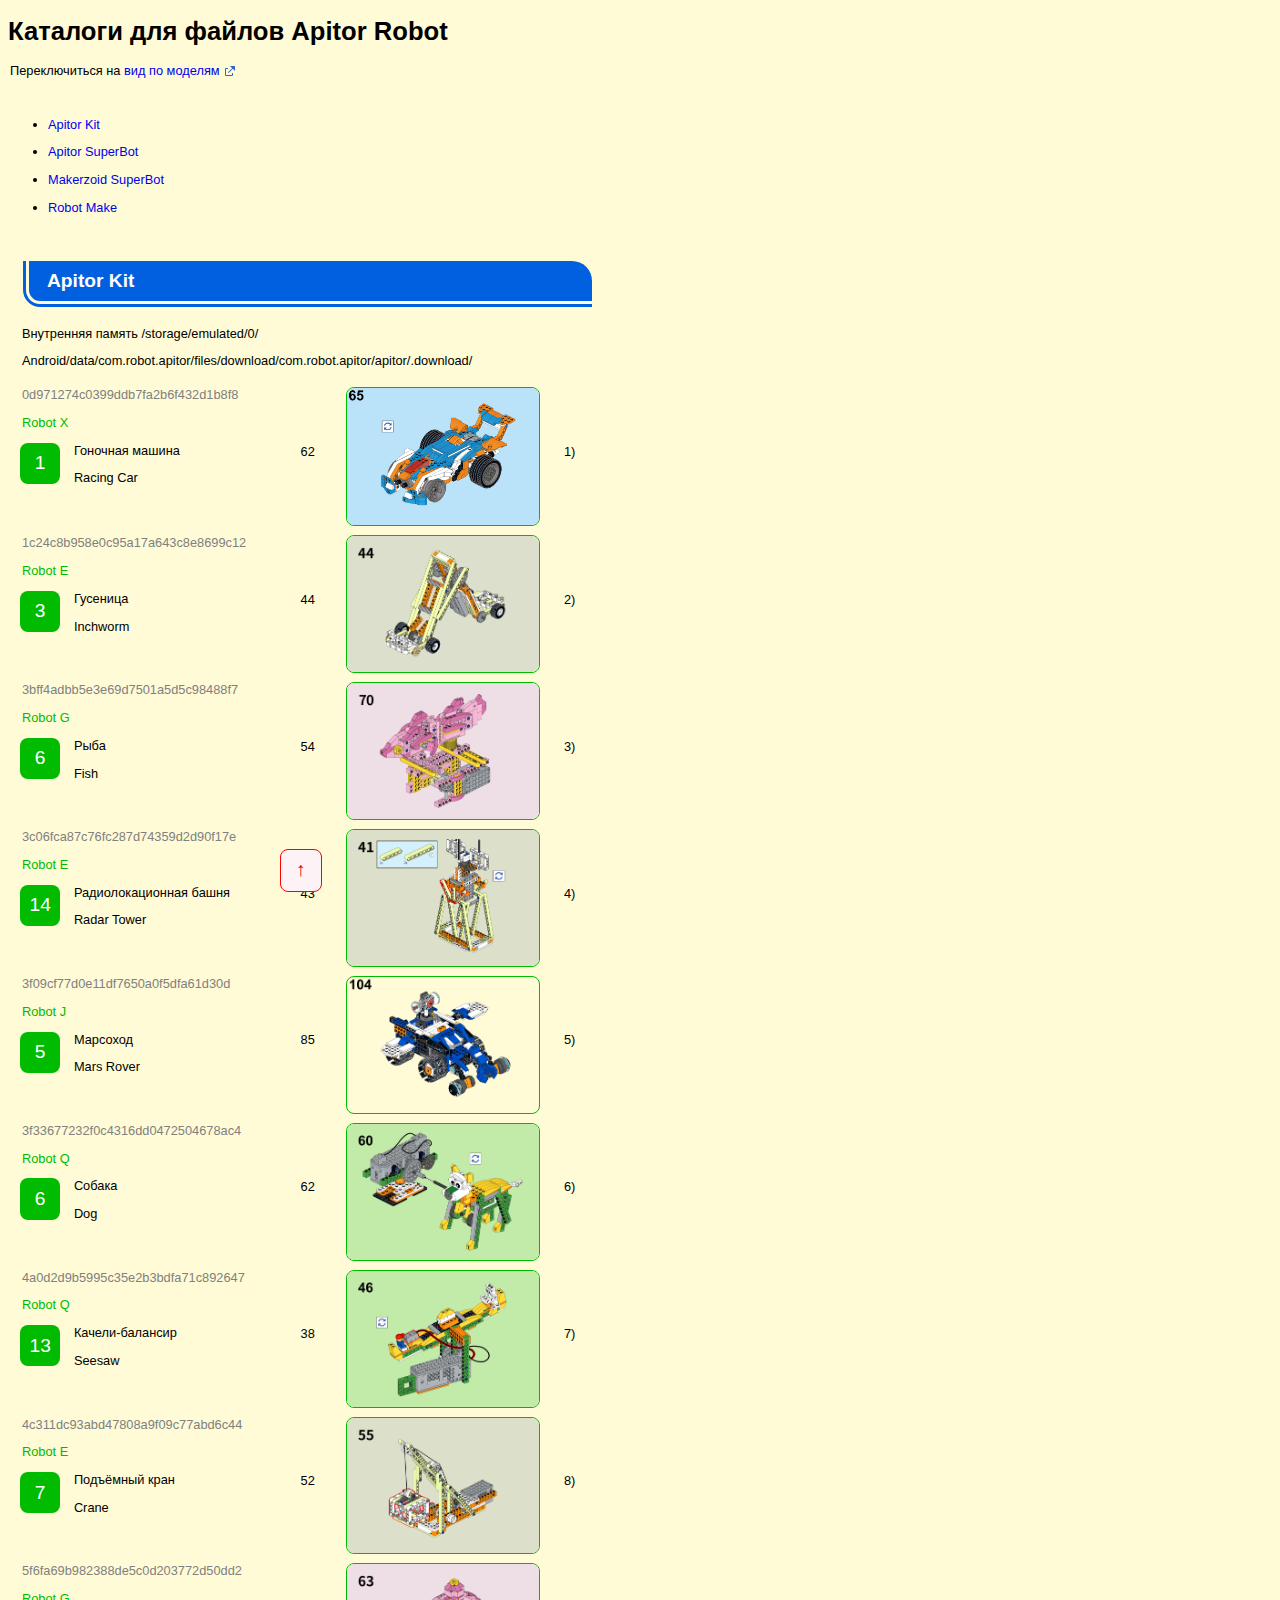
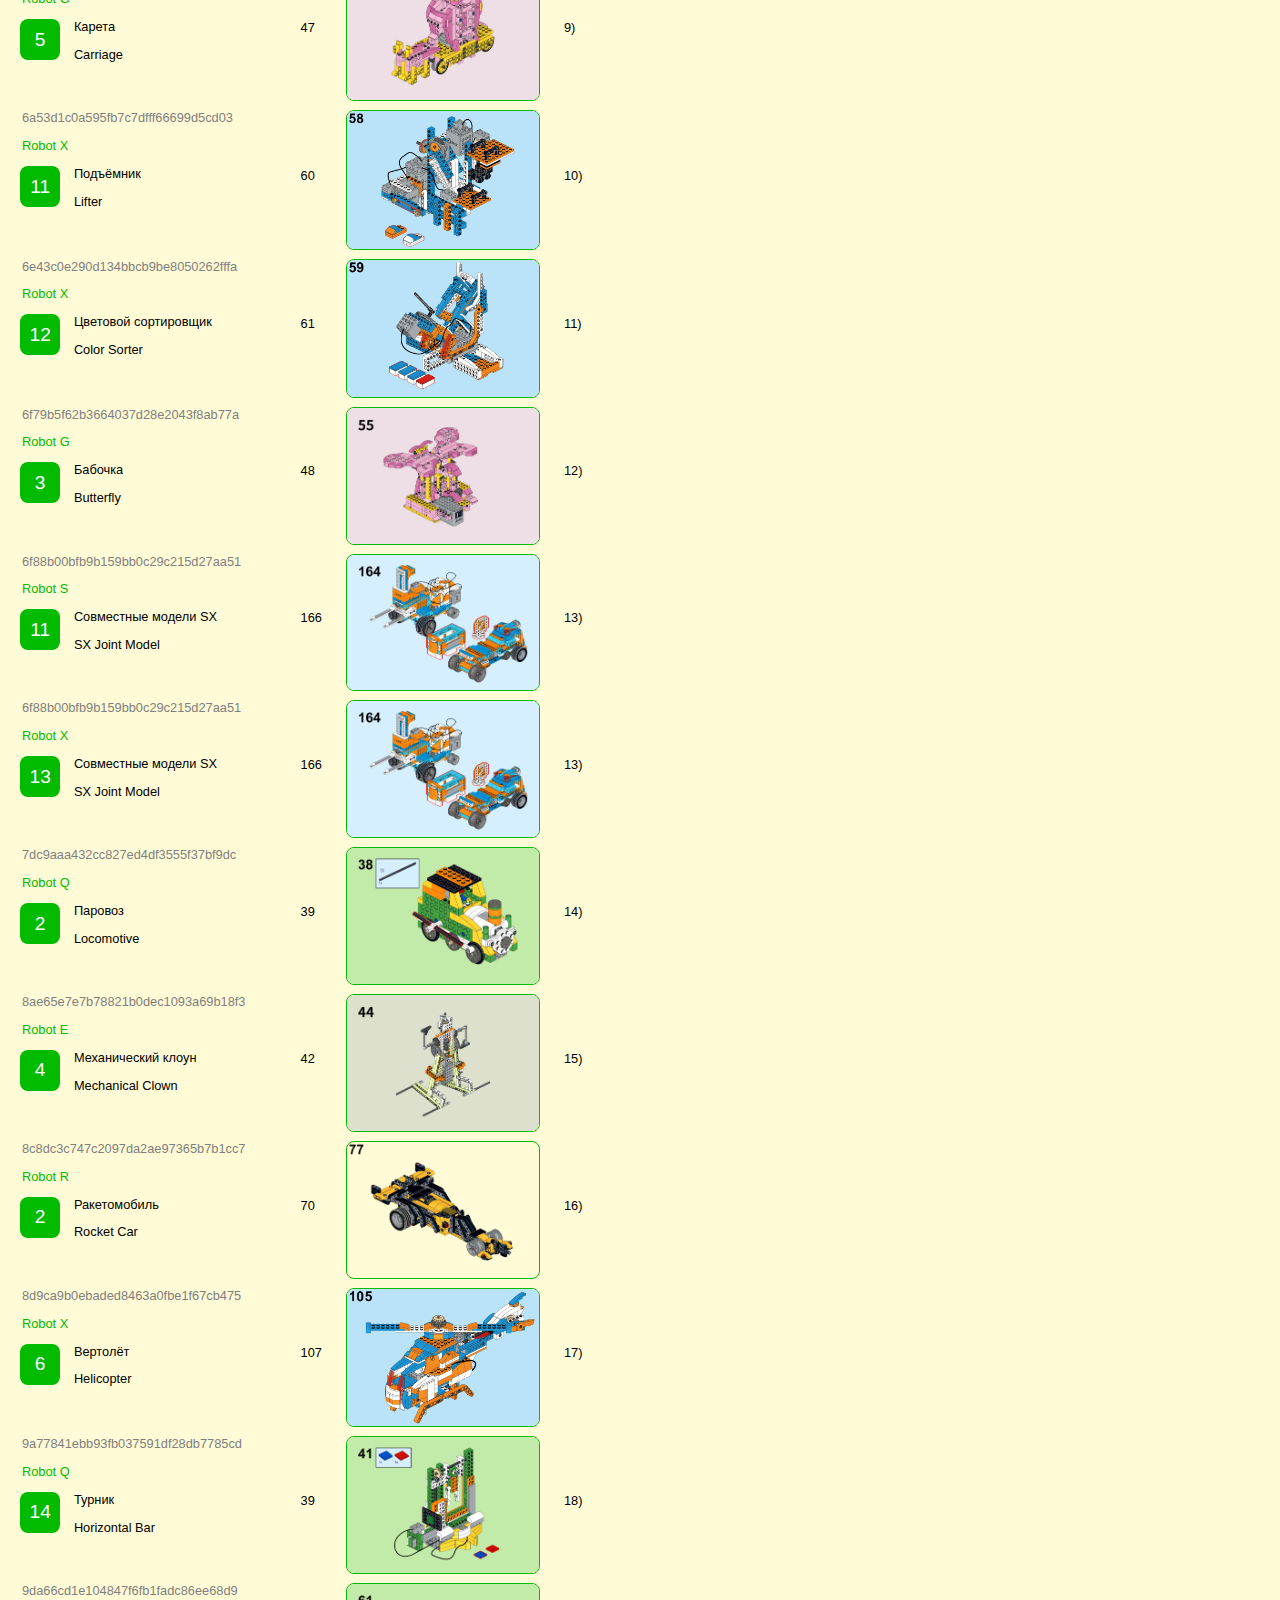
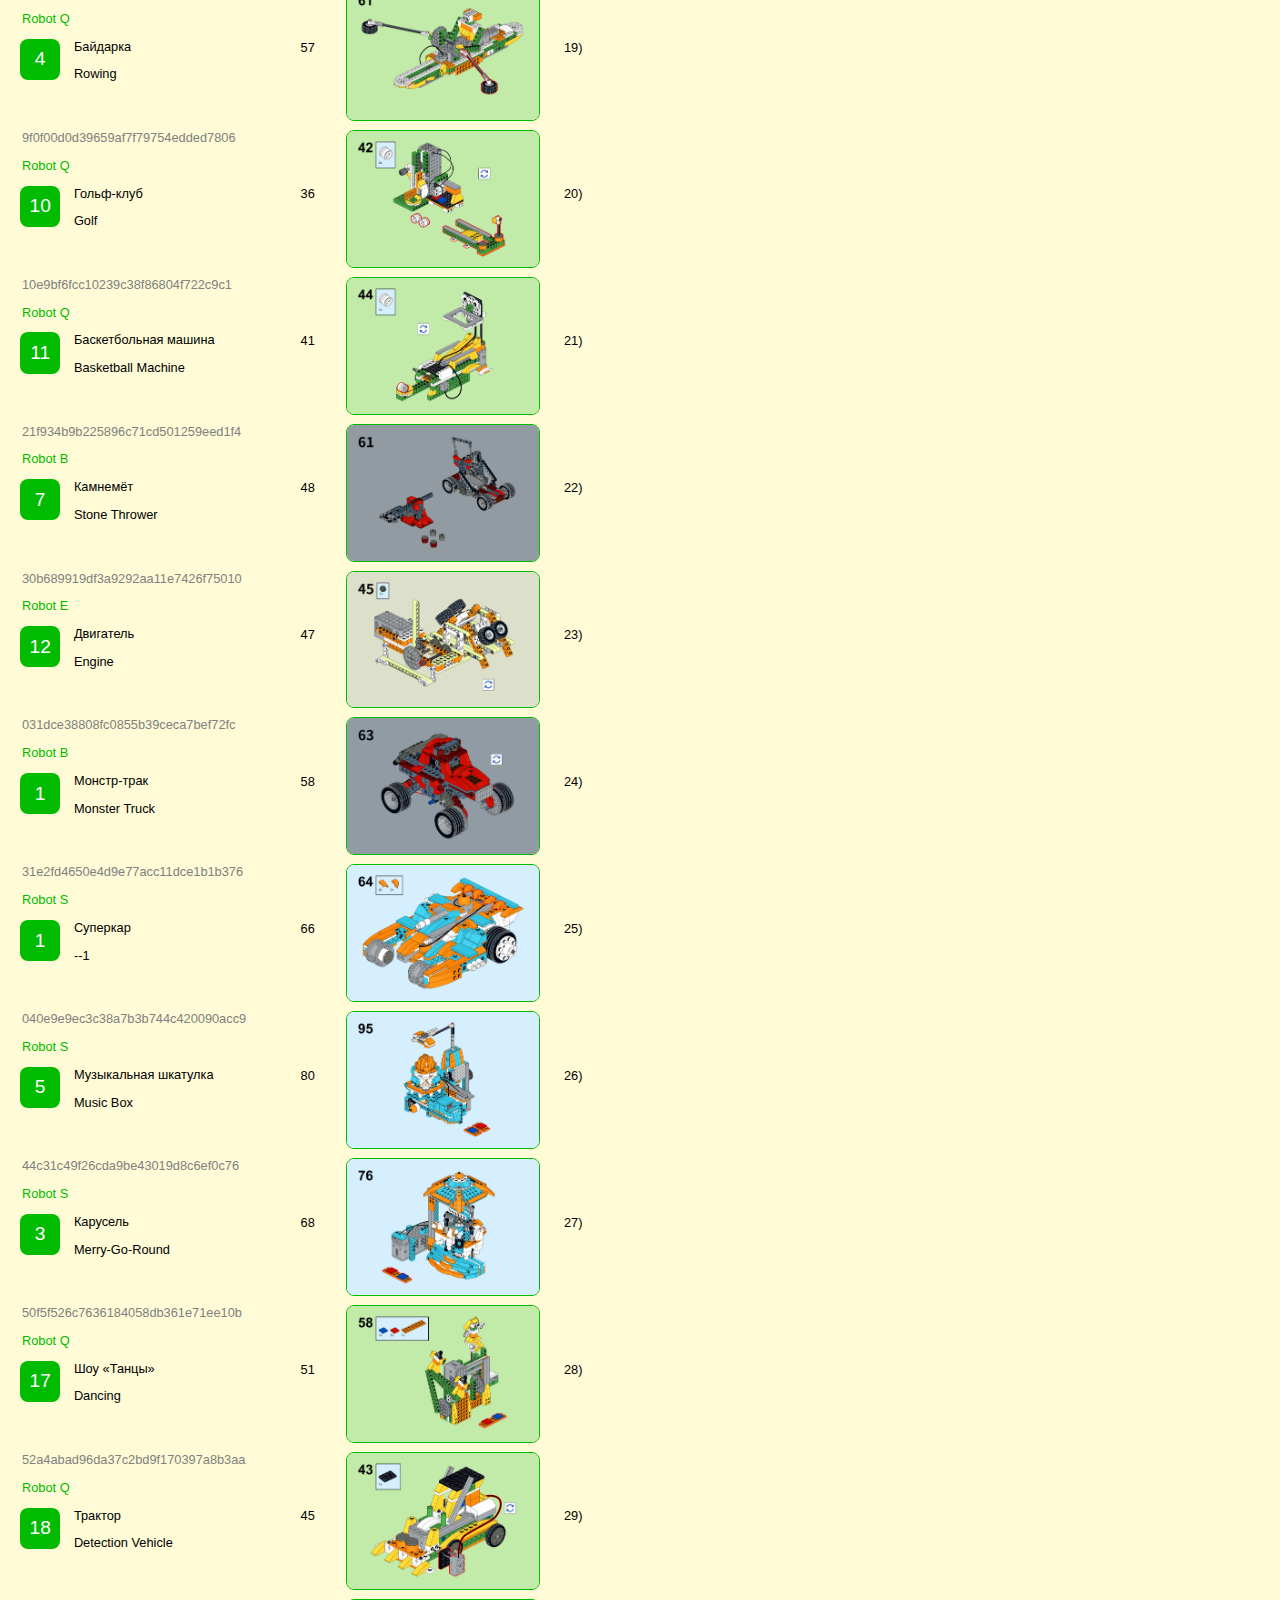
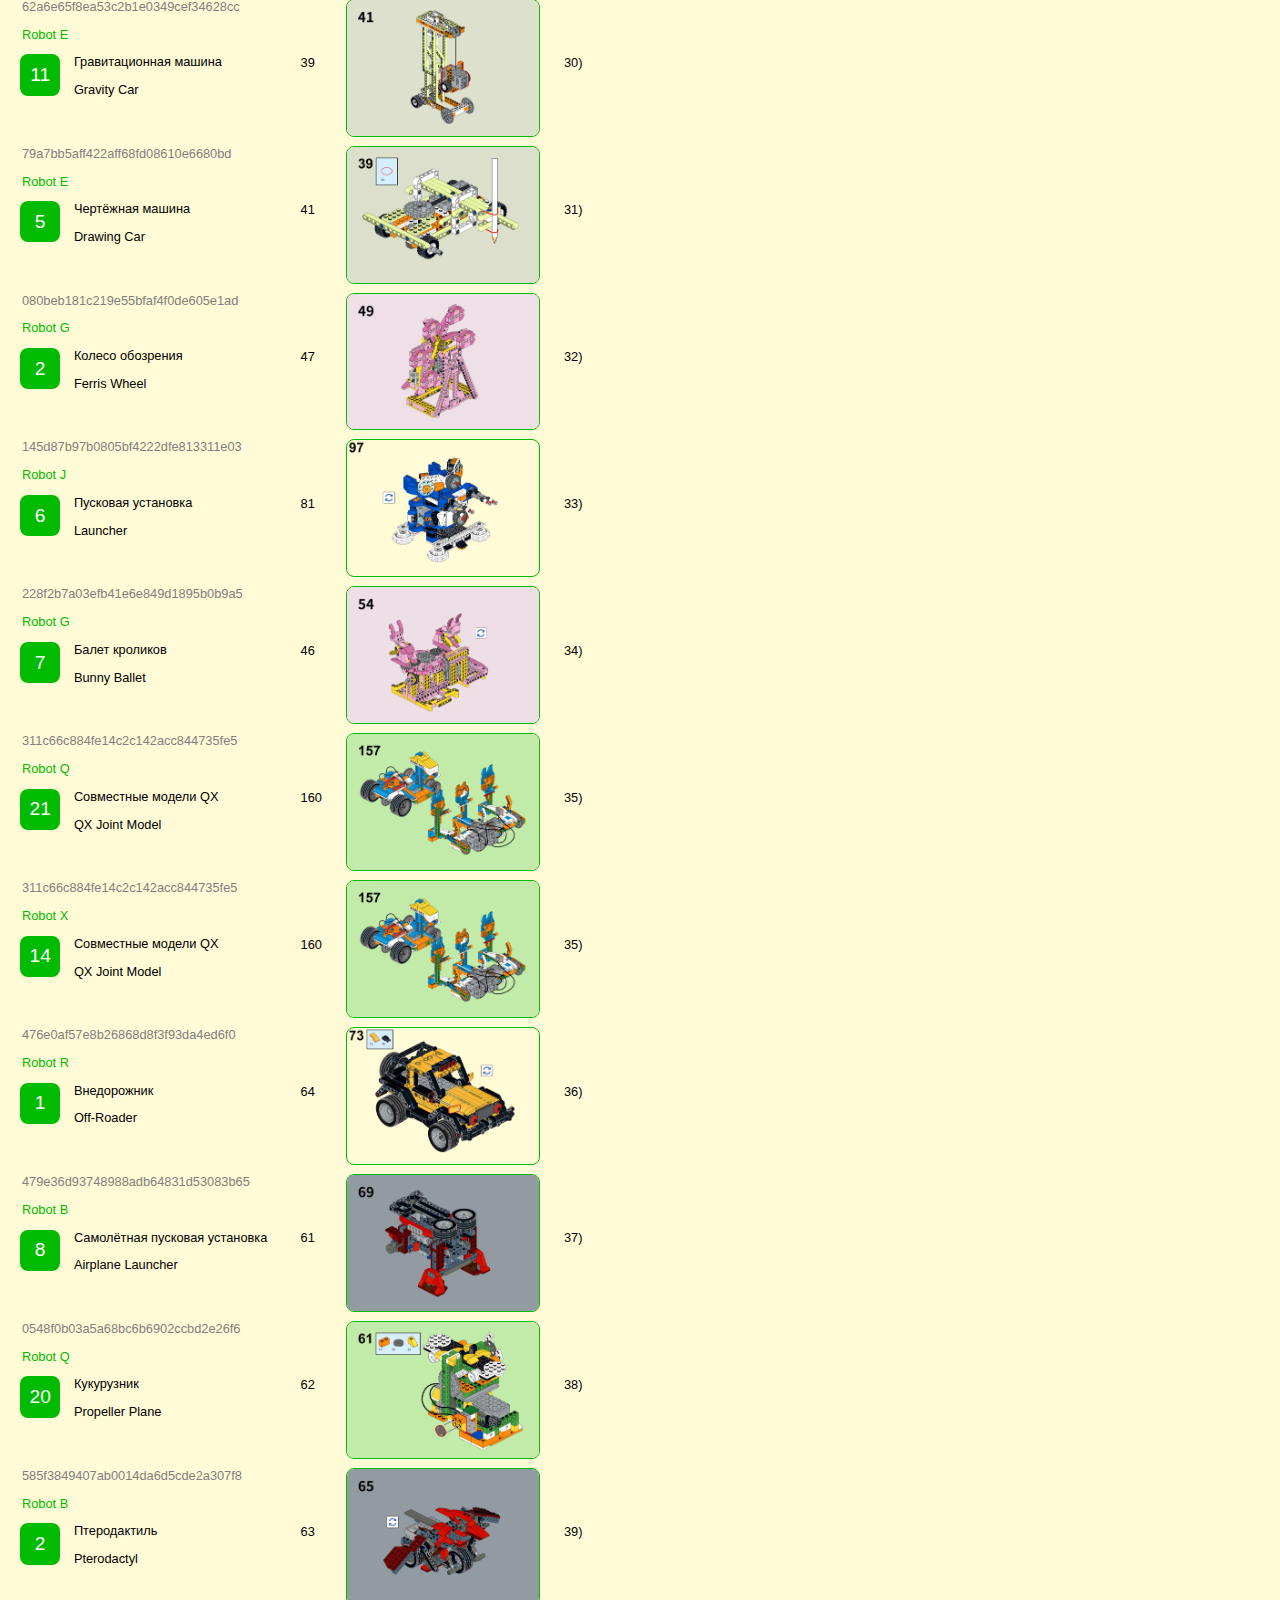
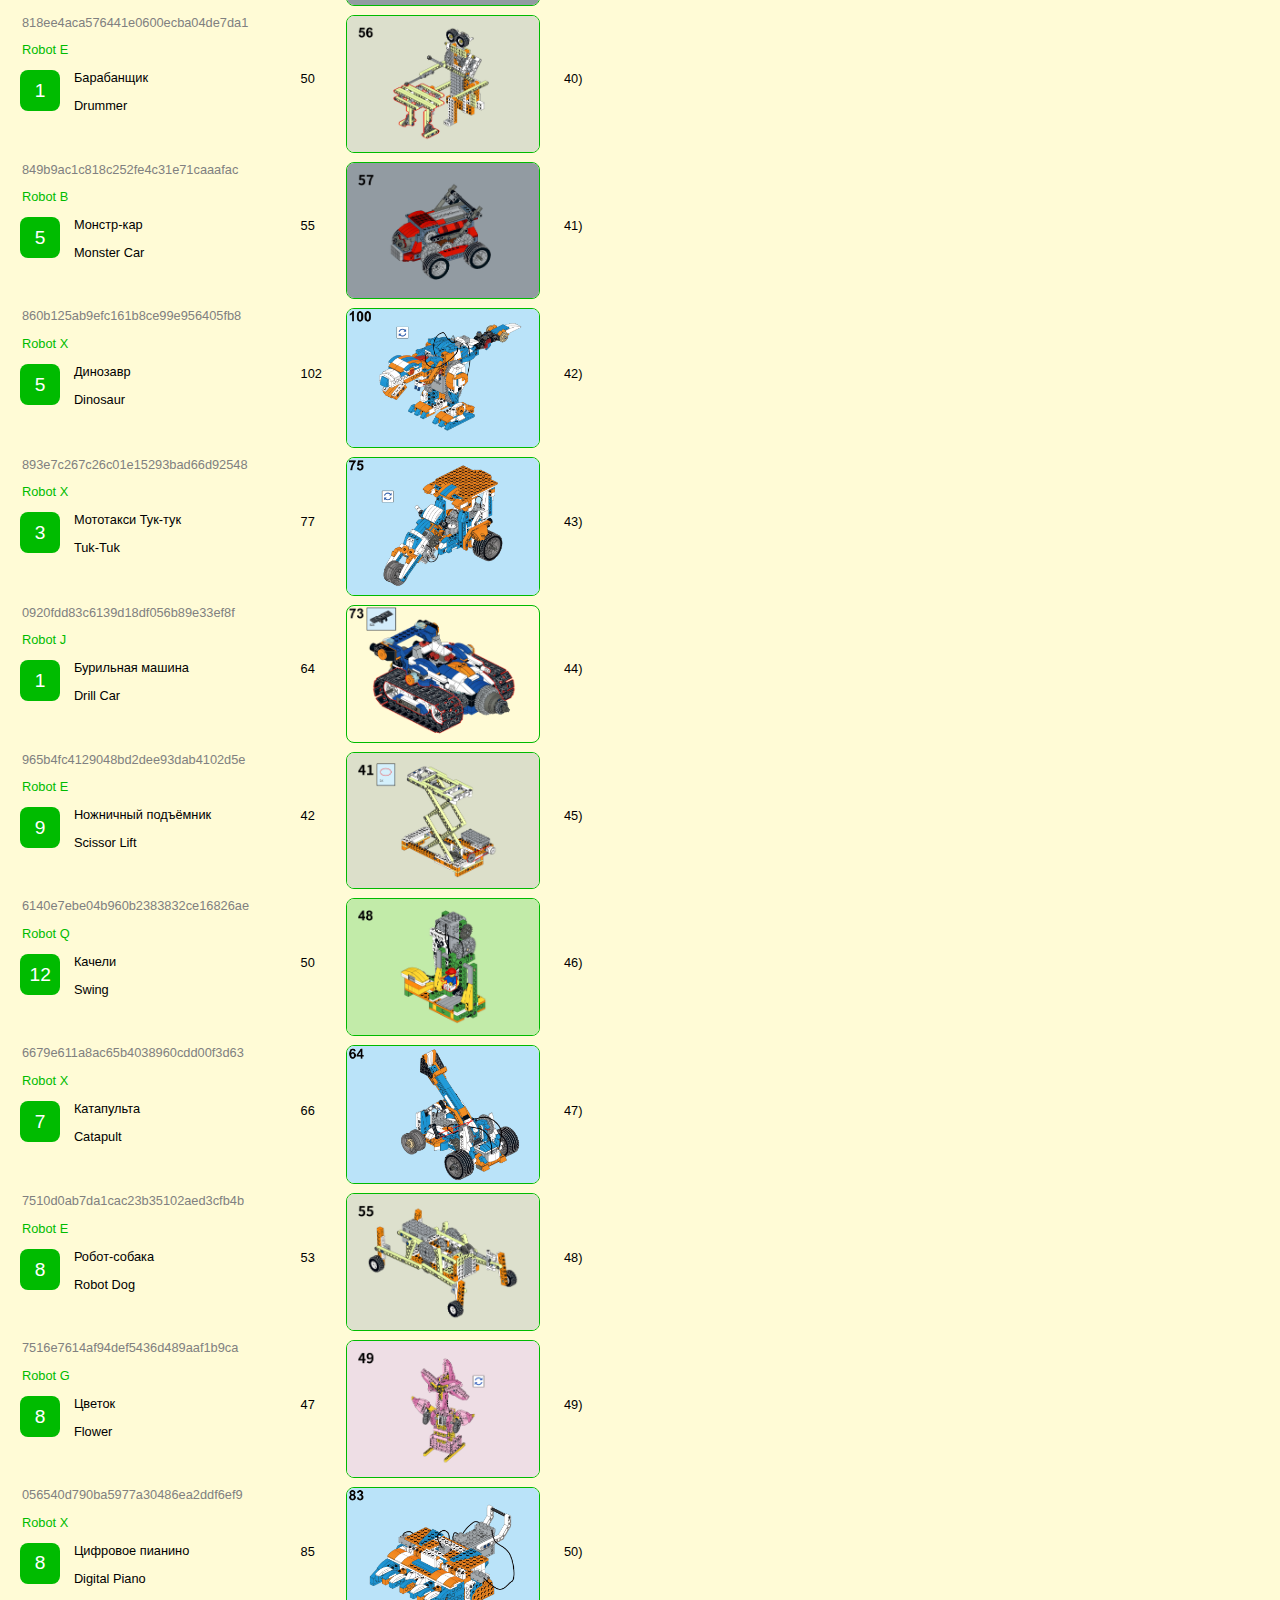
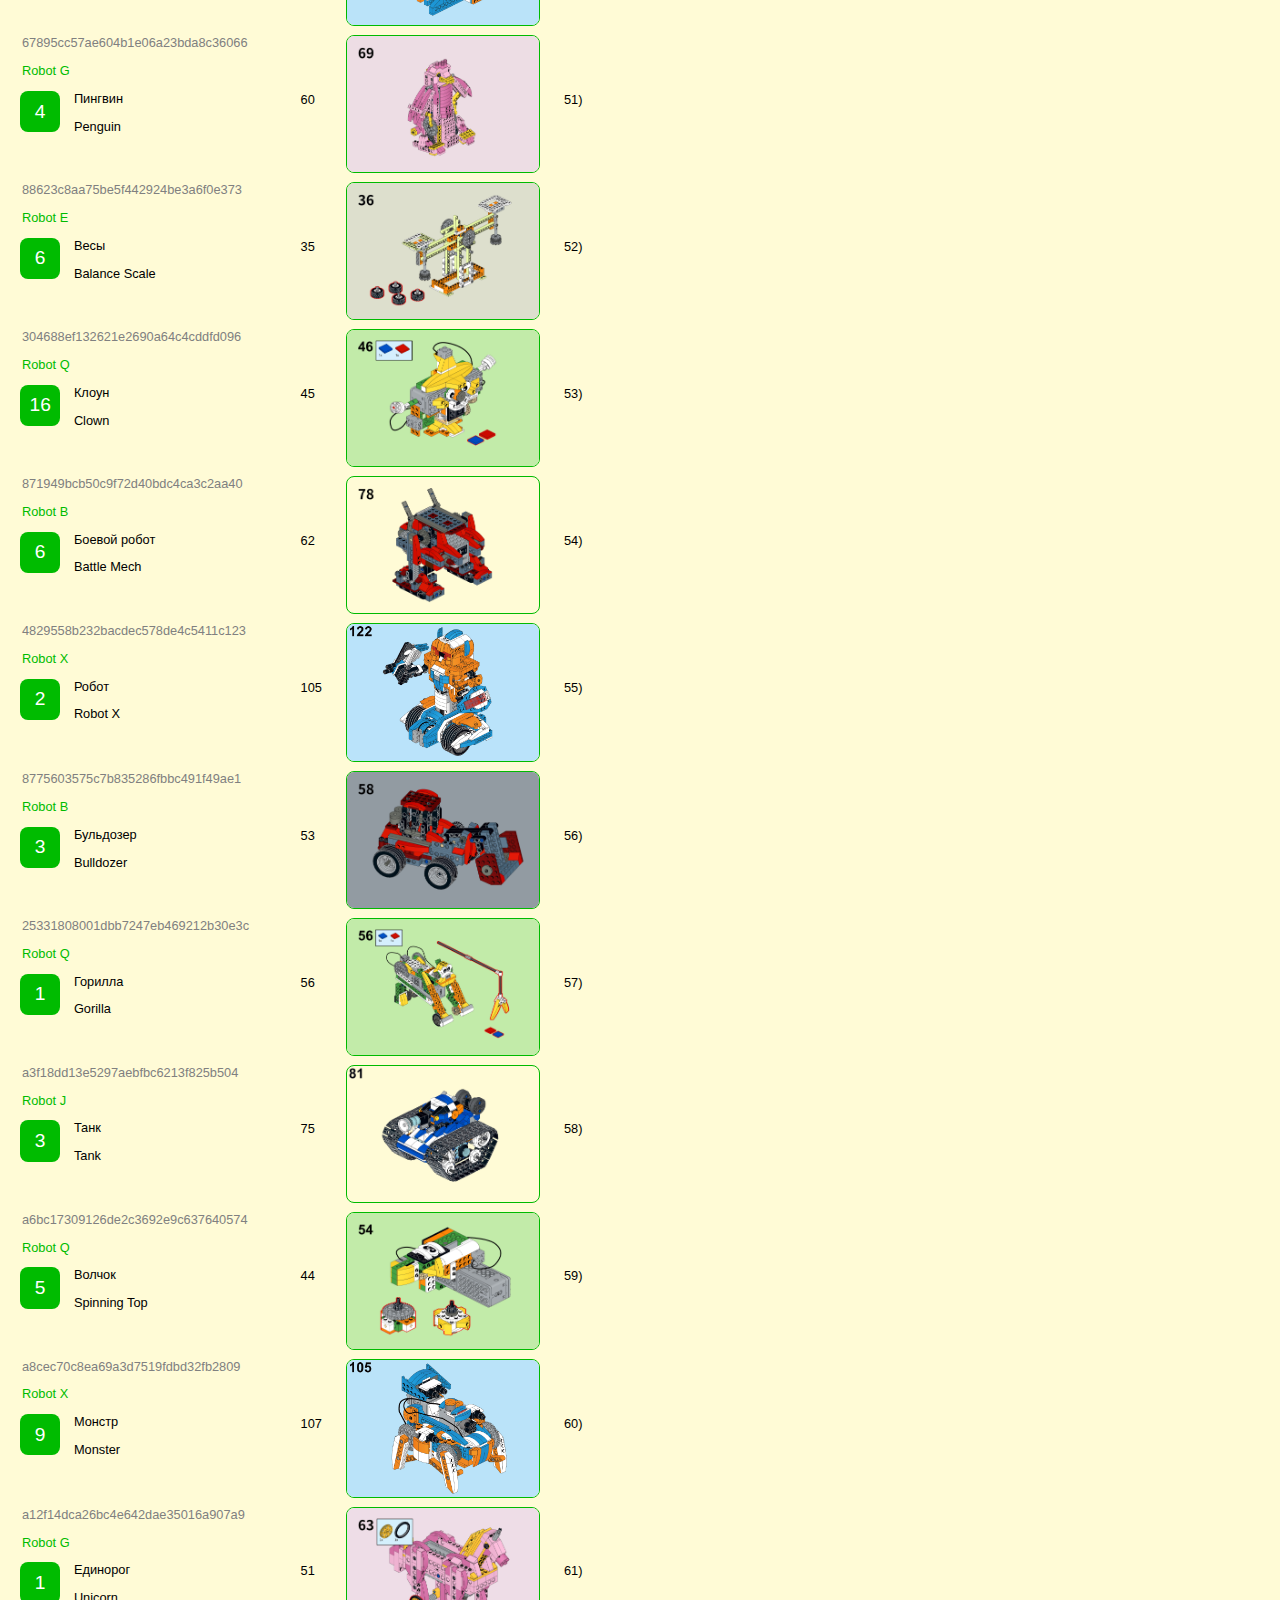
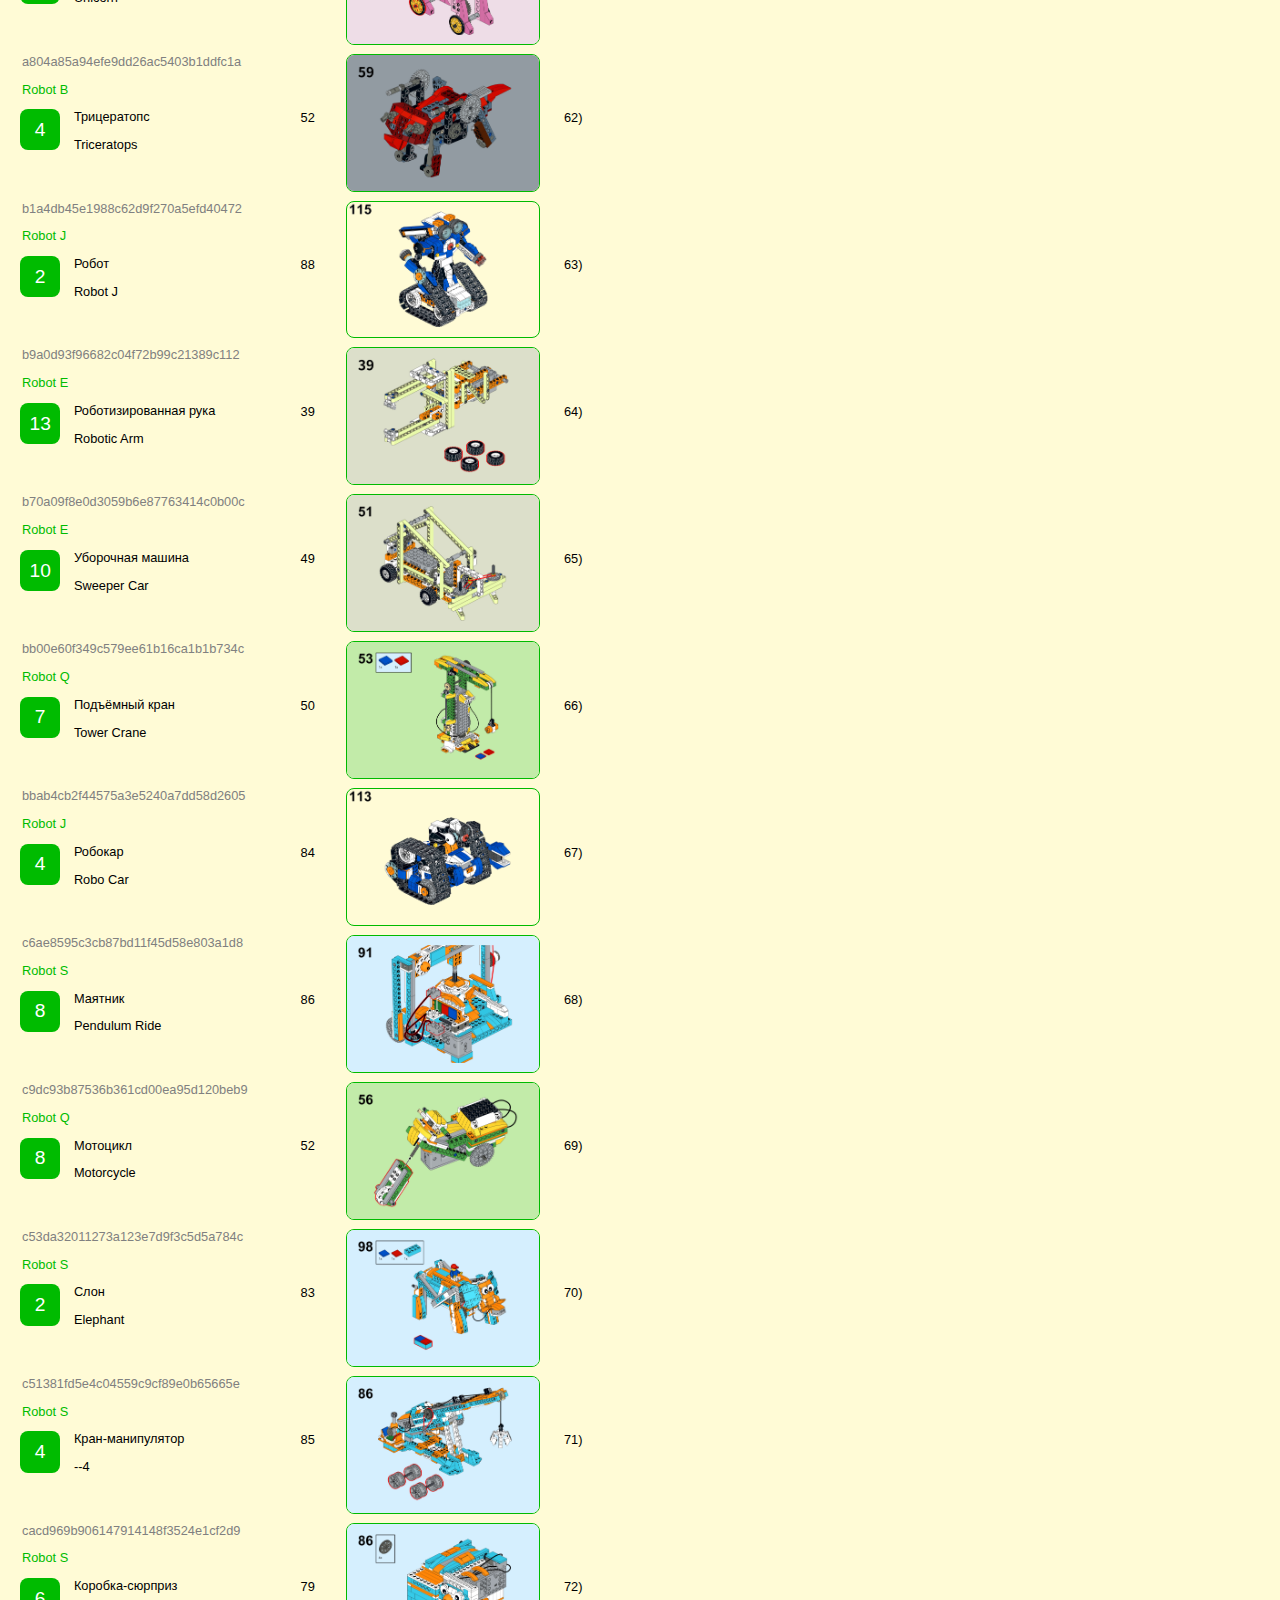
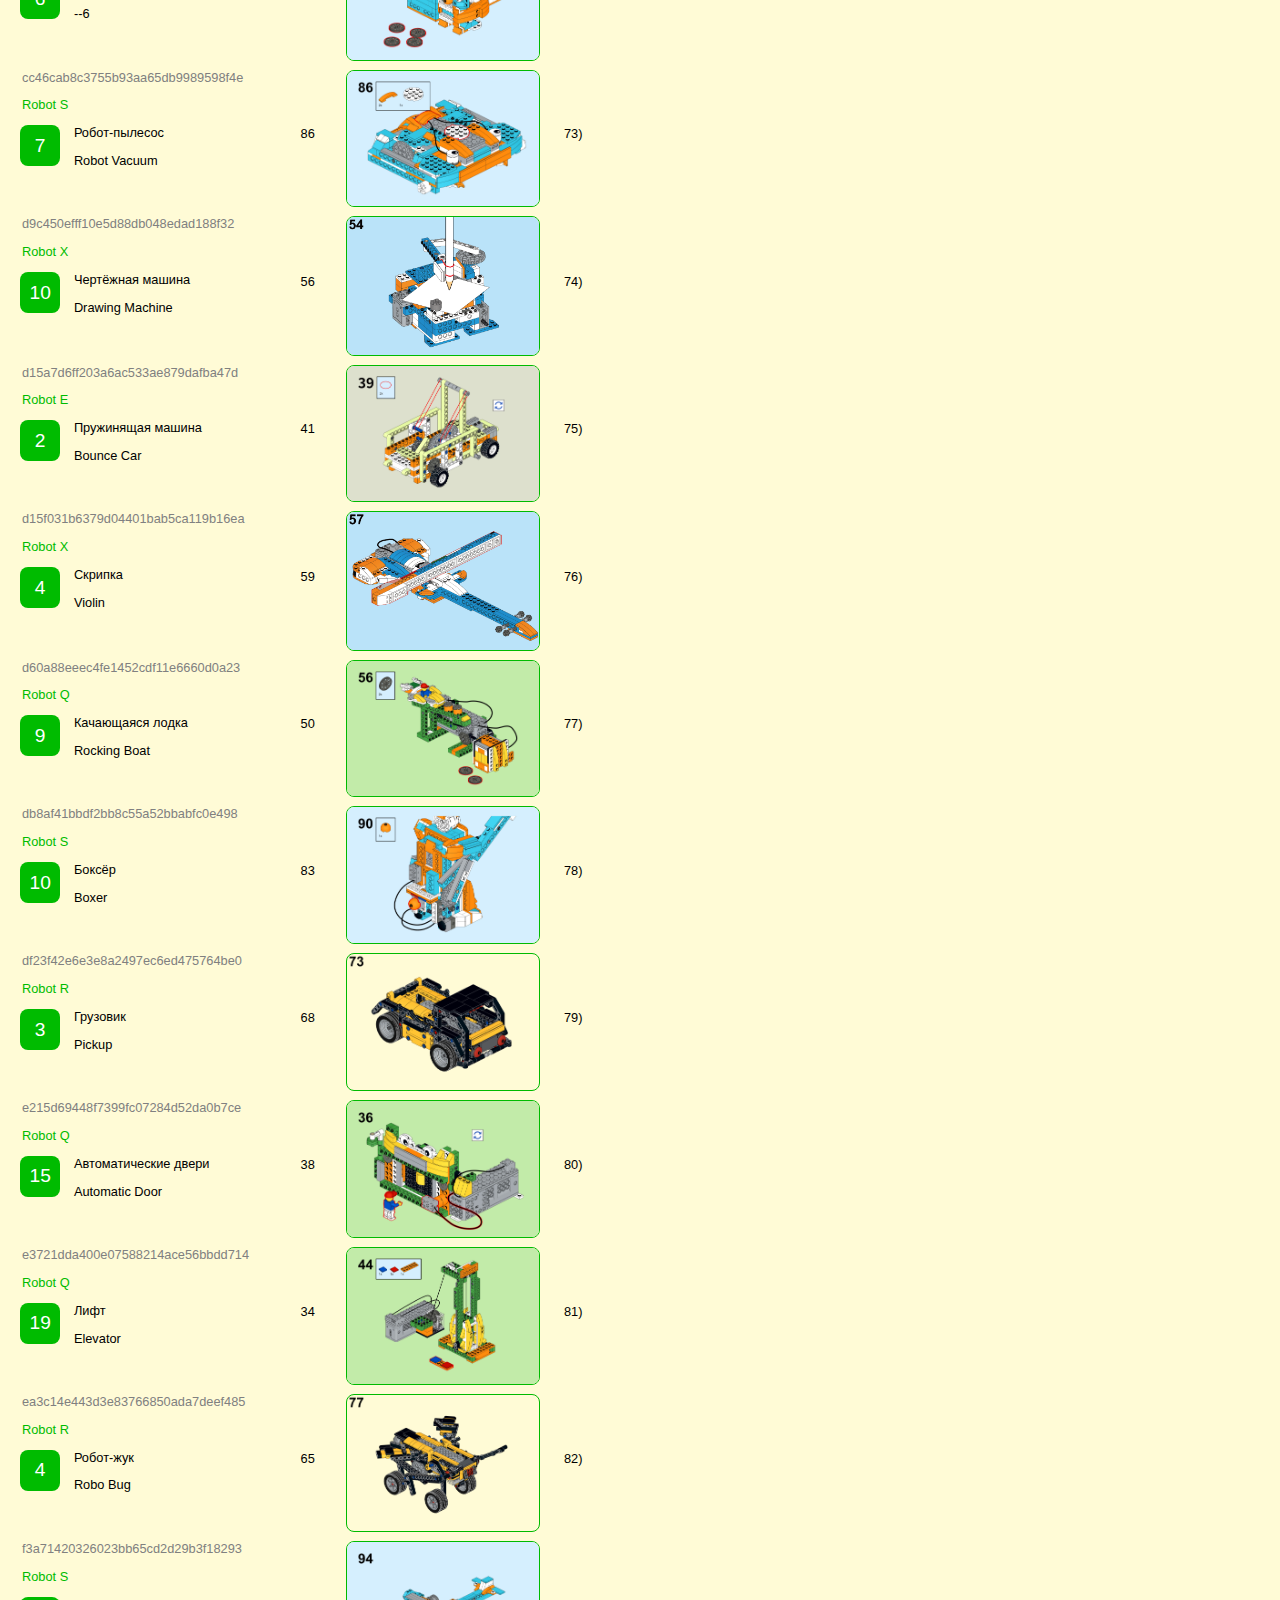
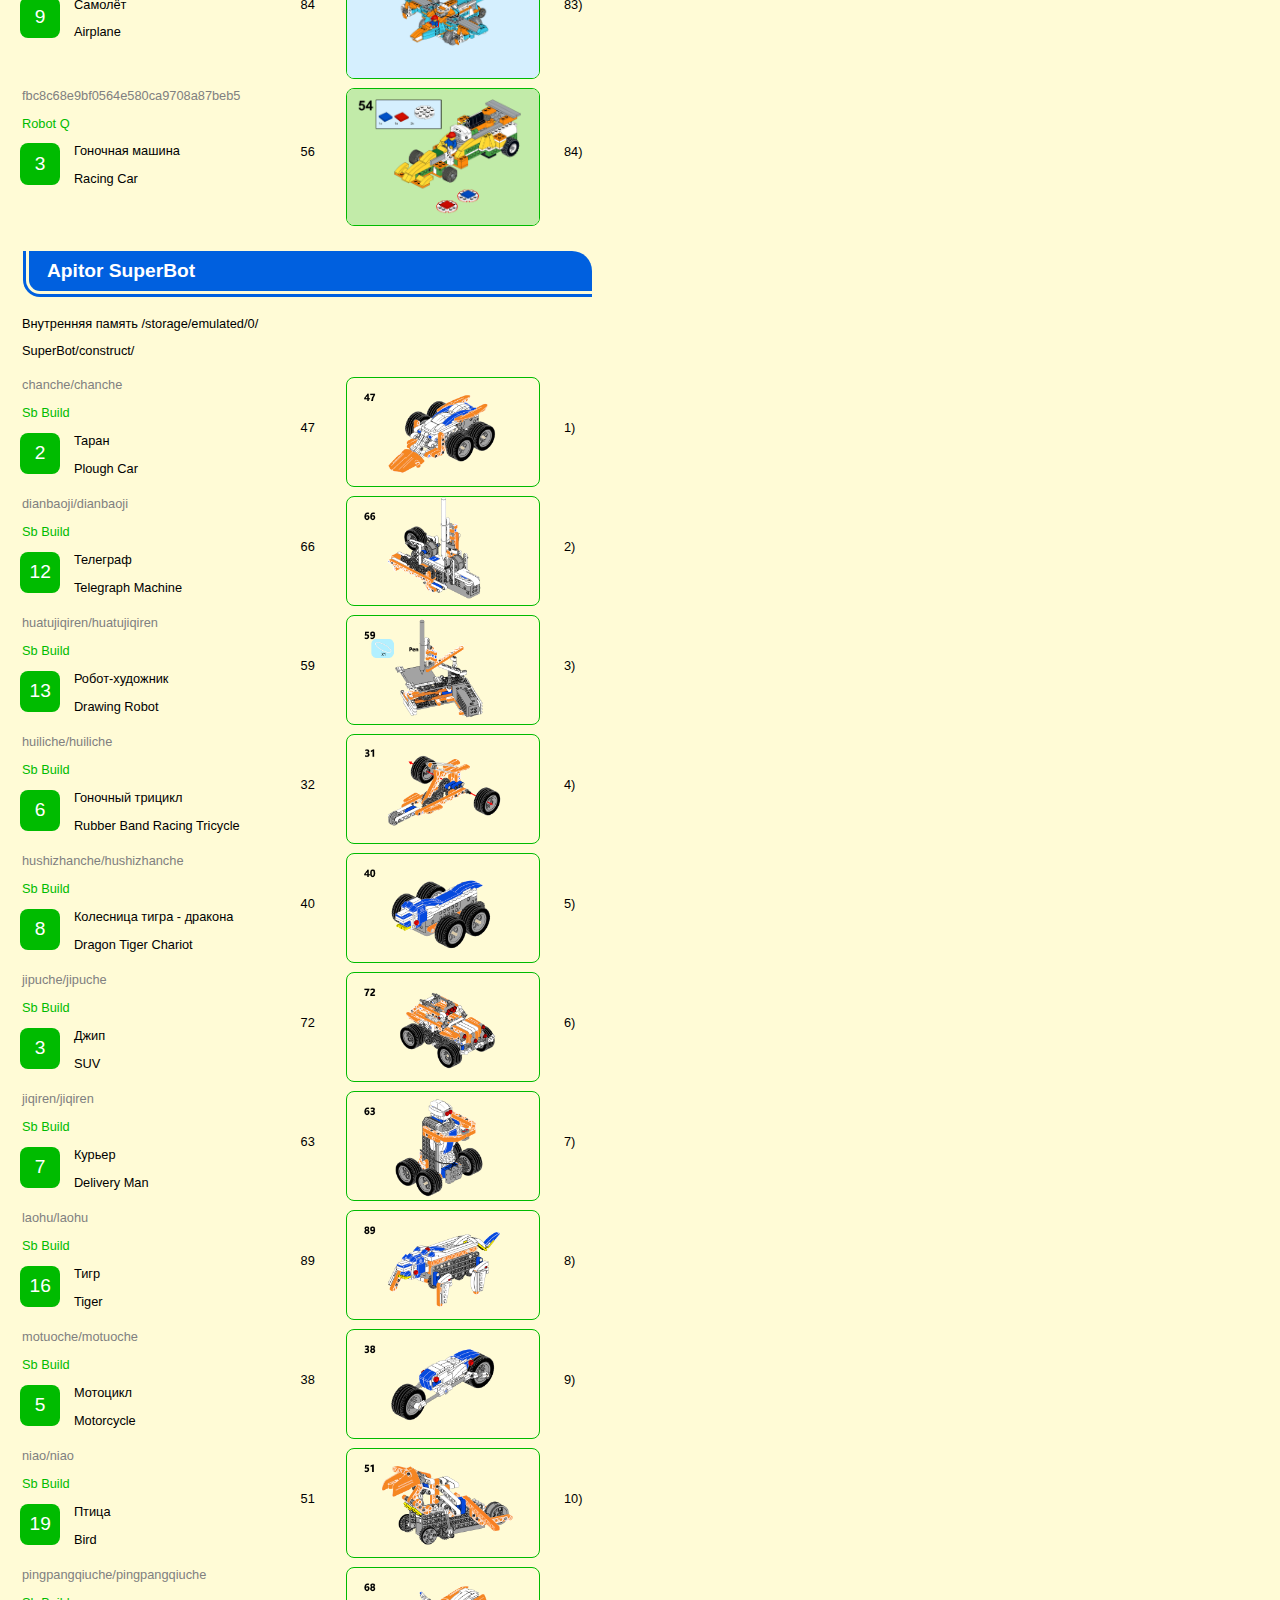
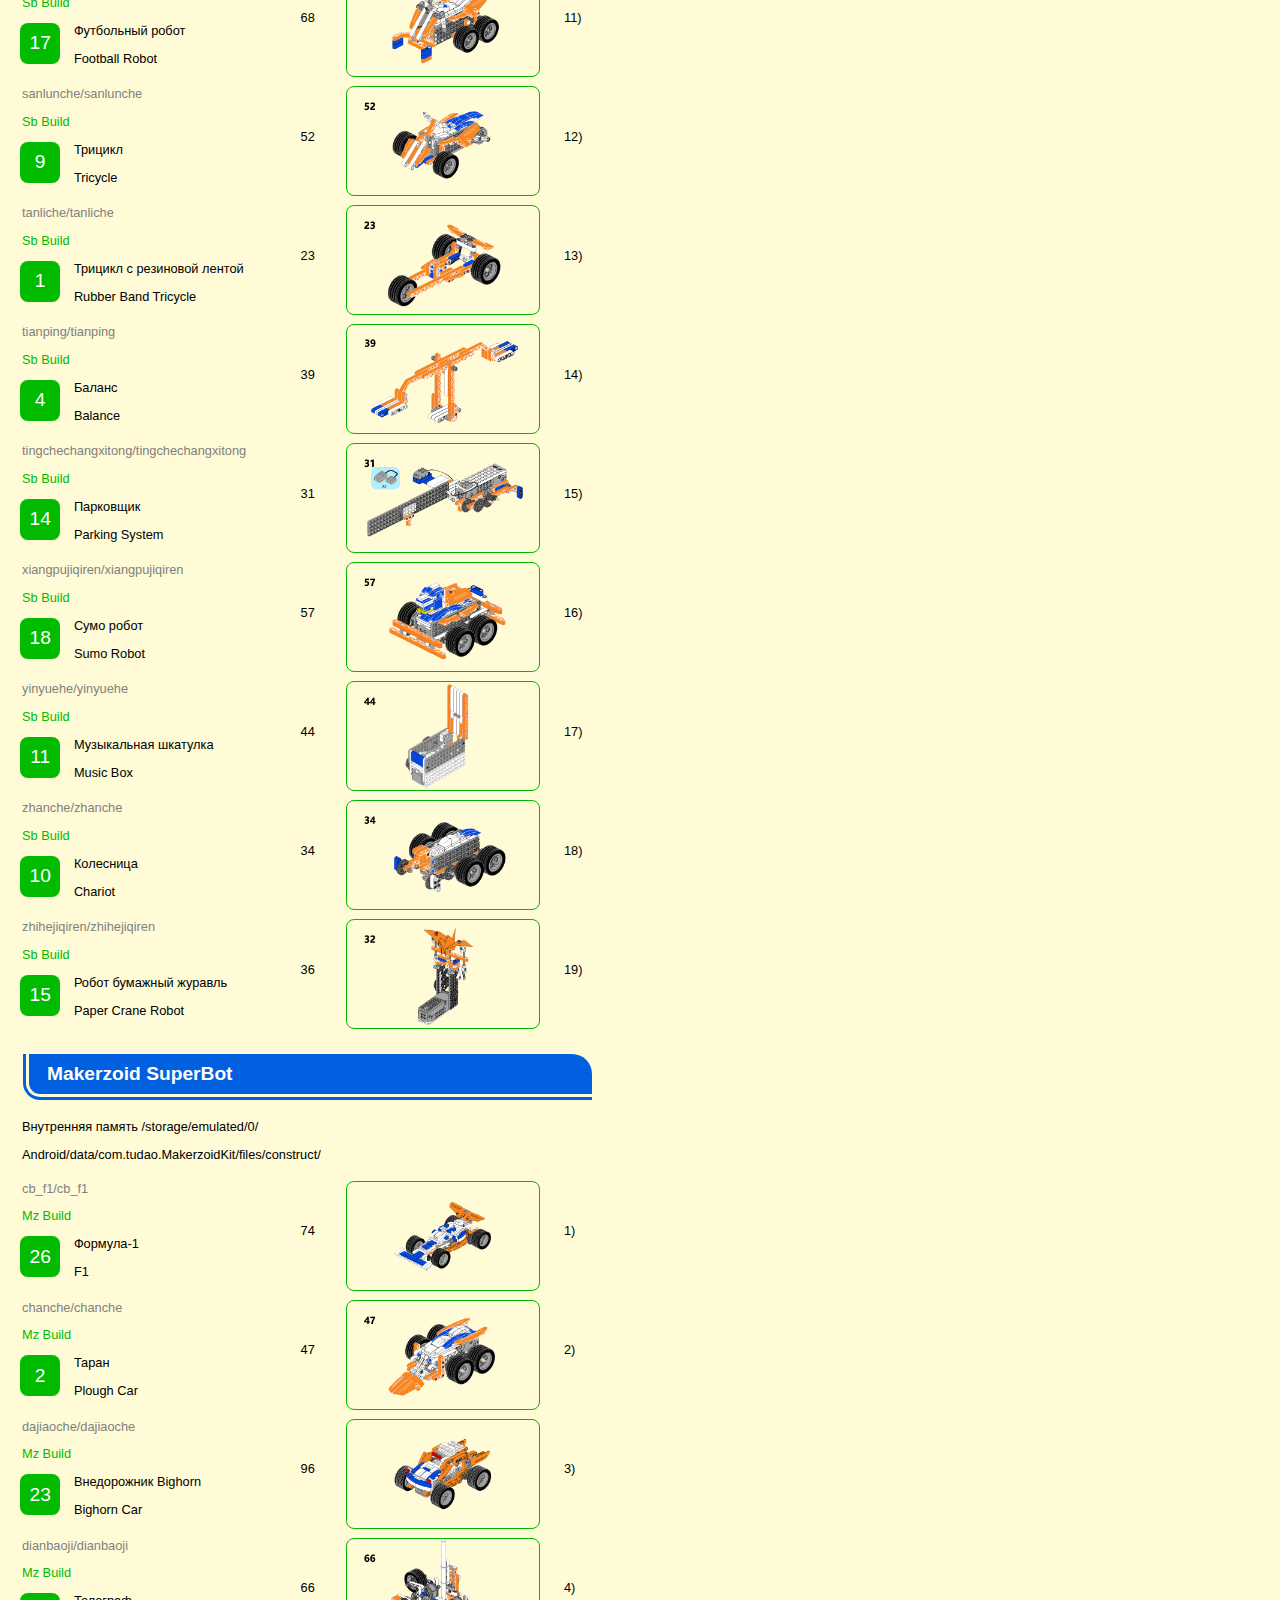
==== jiqiren/folder.html @ c74d9f93 "Past version from 2024-08-27 23:28 Exchange between <a name> and <h2>" ====
<!DOCTYPE html>
<html>
<head>
    <meta http-equiv="Content-Type" content="text/html; charset=UTF-8">
    <title>Каталоги для файлов Apitor Robot</title>
    <link type="image/vnd.microsoft.icon" href="img/favicon.ico" rel="shortcut icon">
    <link type="text/css" href="style/index.css" rel="stylesheet" />
    <script type="text/javascript" src="script/tool.js"></script>
    <script type="text/javascript" src="script/model_list.js"></script>
</head>
<body>
    <a name="toplink"></a>
    <h1>Каталоги для файлов Apitor Robot</h1>
    <p class="link">Переключиться на <a class="goto" href="index.html"> вид по моделям</a></p>
    <p></p>
    <ul>
        <li><a href="#ApitorKit">Apitor Kit</a></li>
        <li><a href="#SuperBot">Apitor SuperBot</a></li>
        <li><a href="#Makerzoid_SuperBot">Makerzoid SuperBot</a></li>
        <li><a href="#RobotMake">Robot Make</a></li>
    </ul>
    <table>
        <tr>
            <td colspan="4">
                <a name="ApitorKit"></a><h2>Apitor Kit</h2>
                <p>Внутренняя память <span class="storage_path">/storage/emulated/0/</p>
                <p class="folder_path">--</p>
            </td>
        </tr>
        <tr>
            <td colspan="4">
                <a name="SuperBot"></a><h2>Apitor SuperBot</h2>
                <p>Внутренняя память <span class="storage_path">/storage/emulated/0/</p>
                <p class="folder_path">--</p>
            </td>
        </tr>
        <tr>
            <td colspan="4">
                <a name="Makerzoid_SuperBot"></a><h2>Makerzoid SuperBot</h2>
                <p>Внутренняя память <span class="storage_path">/storage/emulated/0/</p>
                <p class="folder_path">--</p>
            </td>
        </tr>
        <tr>
            <td colspan="4">
                <a name="RobotMake"></a><h2>Robot Make</h2>
                <p>Внутренняя память <span class="storage_path">/storage/emulated/0/</p>
                <p class="folder_path">--</p>
            </td>
        </tr>
    </table>
    <div class="arrow_top"><a href="#toplink" title="Наверх">↑</a></div>
    <script type="text/javascript">
    tool.printFigureTable();
    </script>
</body>
</html>
---- jiqiren/style/index.css ----
:root {
    --bg-yellow: #ffe9a9;
    --bg-yellow: #fffbd6;
    --bg-red: #fdf2f5;
    --border-yellow: #f4e89a;
    --border-blue: #003eaa;
    --border-blue: #0060df;
    --border-green: #00bb00;
    --border-red: #f8d5db;
    --border-red: #ff0000;
}

body {
    font-family: Verdana, sans-serif;
    font-size: 0.8em;
    background: var(--bg-yellow);
}

table {
    __border-collapse: collapse;
    margin-bottom: 58px;
}

td {
    padding: 2px 10px;
}

td.veat {
    vertical-align: top;
}

a {
    text-decoration: none;
}

h2 {
    border-color: var(--bg-yellow);
    border-style: double;
    border-width: 0 0 9px 9px;
    border-top-right-radius: 20px;
    border-radius: 0 20px;
    padding: 9px 18px;
    background: var(--border-blue);
    color: white;
}

.cover img {
    width: 192px;
    border: 1px solid var(--border-green);
    border-radius: 8px;
}

.number {
    vertical-align: bottom;
    color: white;
    background: var(--border-green);
    margin-right: 8px;
}

p {
    margin: 0;
    padding: 0 2px 1em;
}

li {
    margin-bottom: 0;
    padding-bottom: 1em;
}

.nav_menu,
.number,
.name {
    display: inline-block;
    vertical-align: top;
}

.left_menu {
    margin-right: 80px;
}

.name {
    text-overflow: ellipsis;
    width: 79%;
}

.model {
    color: var(--border-green);
}

.guid {
    color: silver;
    color: gray;
}

a.goto {
	background-image: url(../img/external_link.svg);
	background-position: right center;
	background-repeat: no-repeat;
	background-size: 12px;
	padding-right: 16px;
}

.arrow_top {
    position: fixed;
    bottom: 8px;
    left: 280px;
}

.arrow_top a {
    display: block;
    border: 1px solid var(--border-red);
    background: var(--bg-red);
    color: var(--border-red);
}

.arrow_top a:active {
    color: var(--border-green);
    border-color: var(--border-green);
}

.number,
.arrow_top a {
    font-size: 1.5em;
    border-radius: 8px;
    padding: 0.5em 0;
    width: 2.1em;
    text-align: center;
}
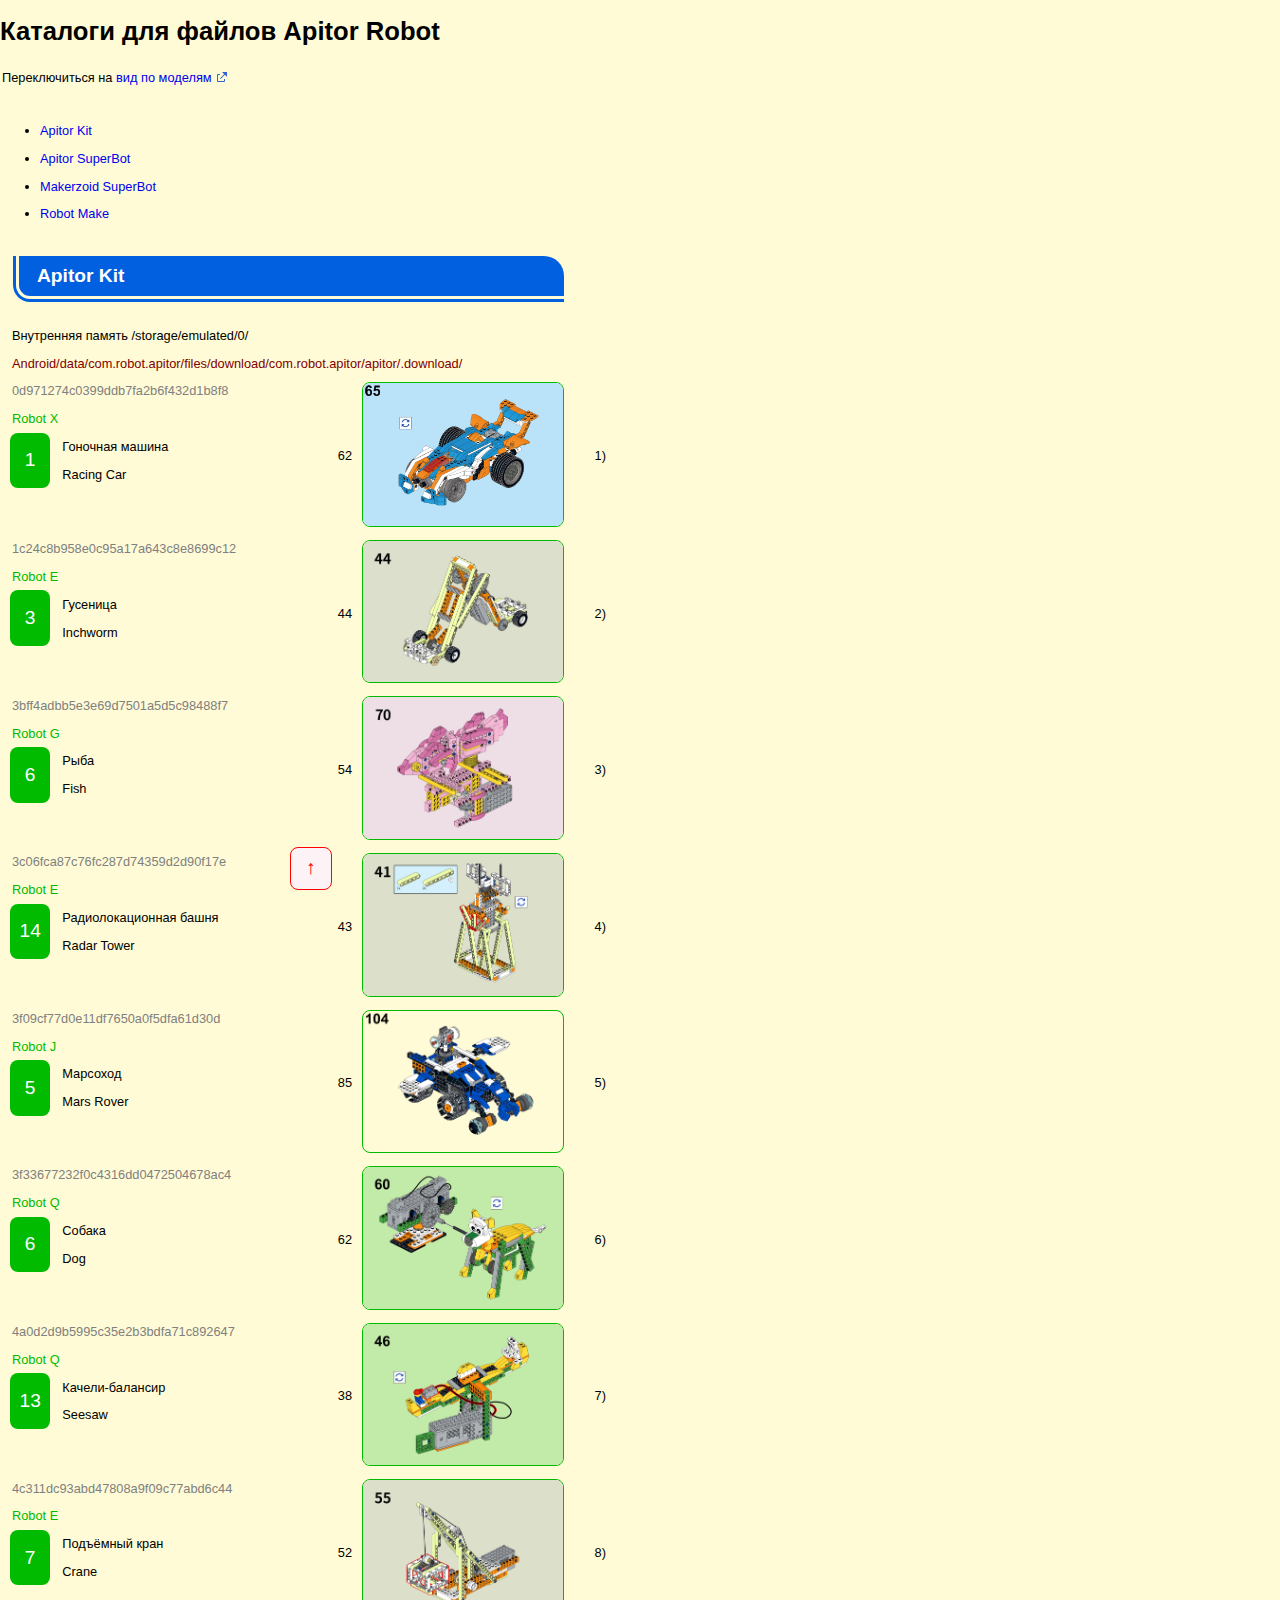
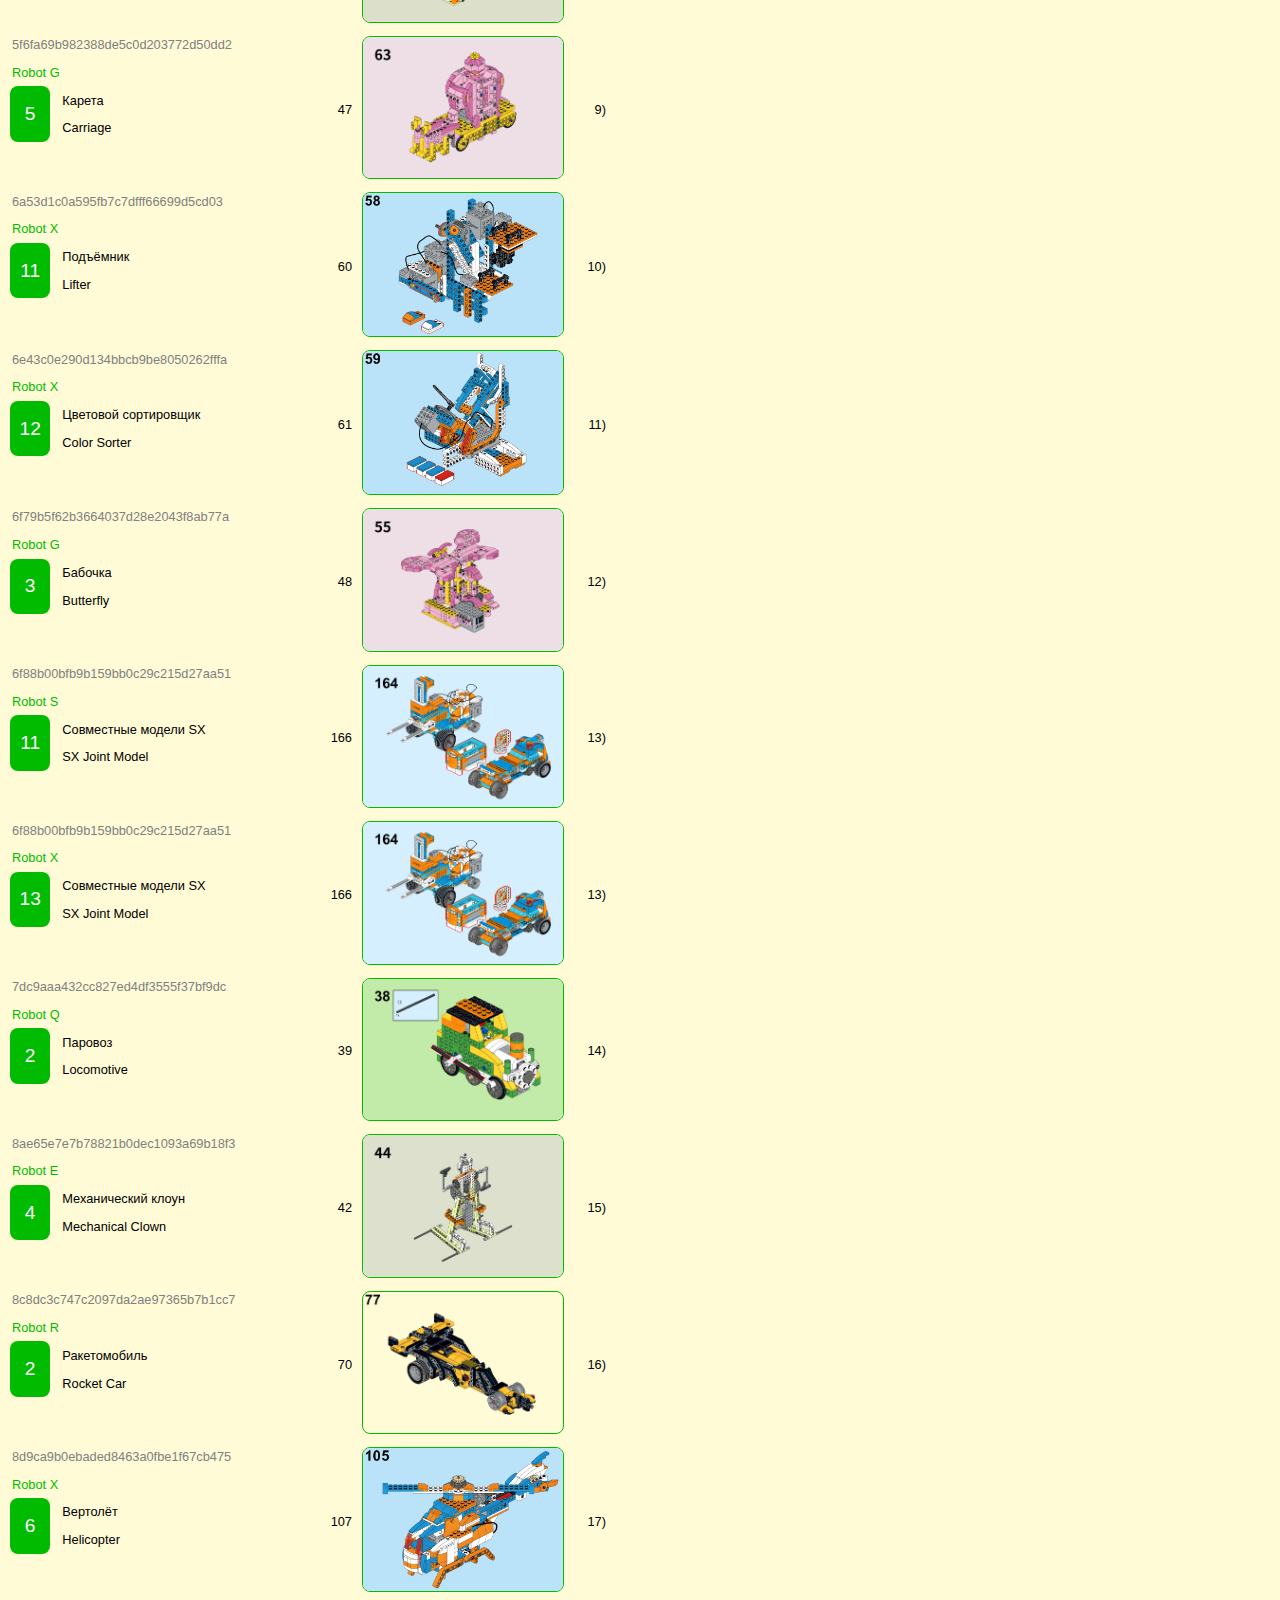
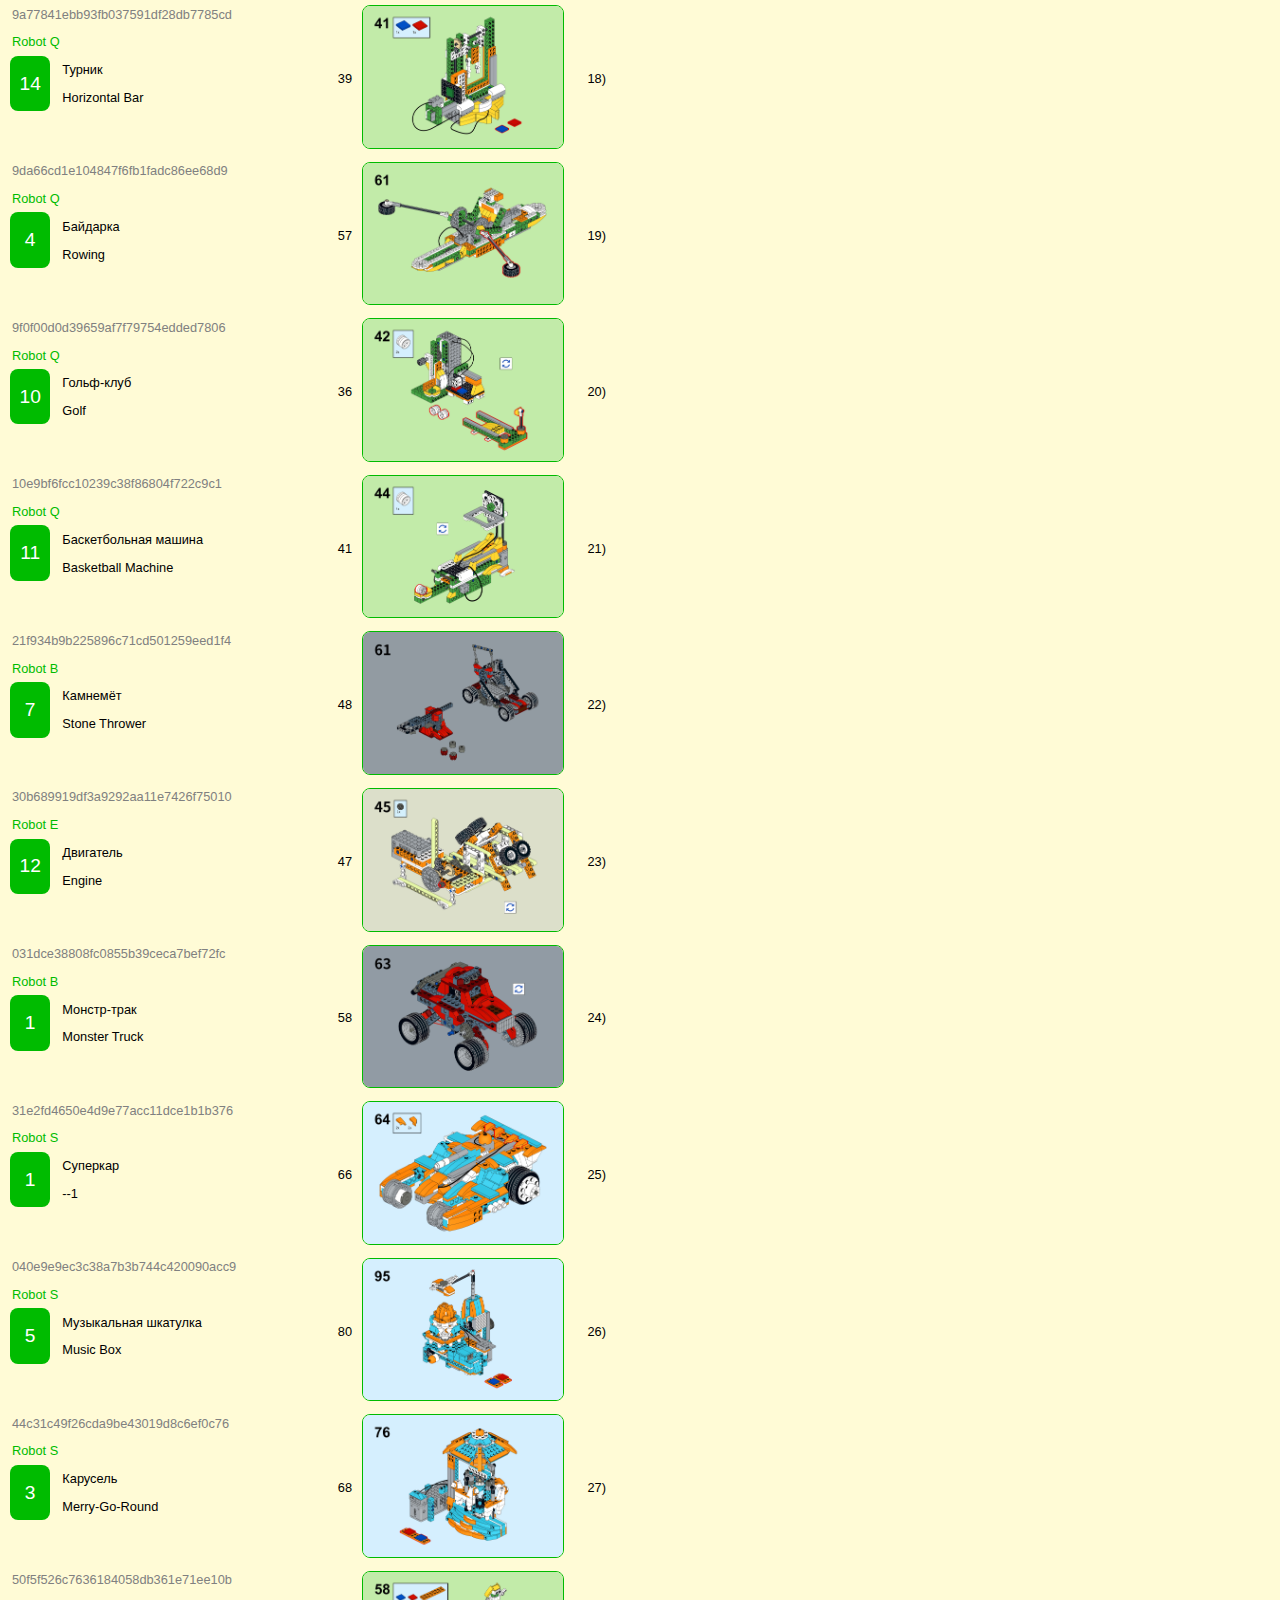
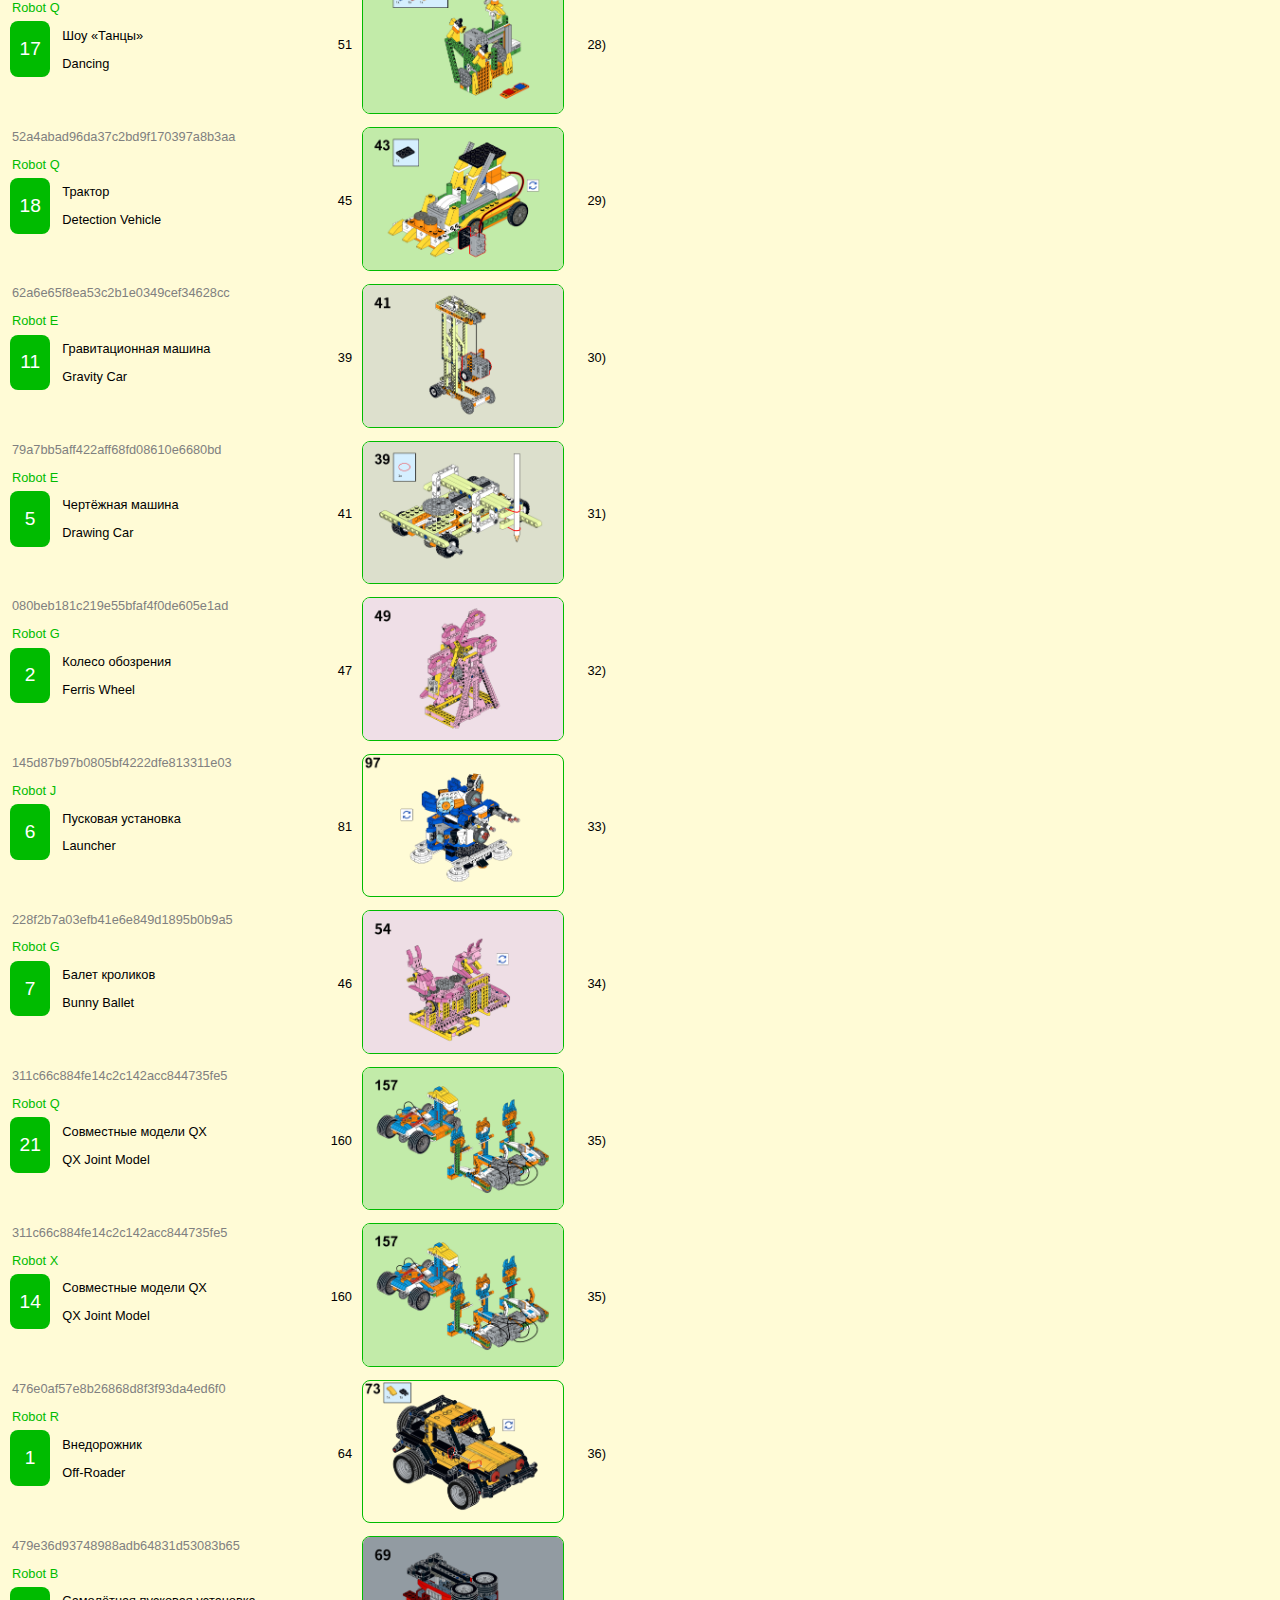
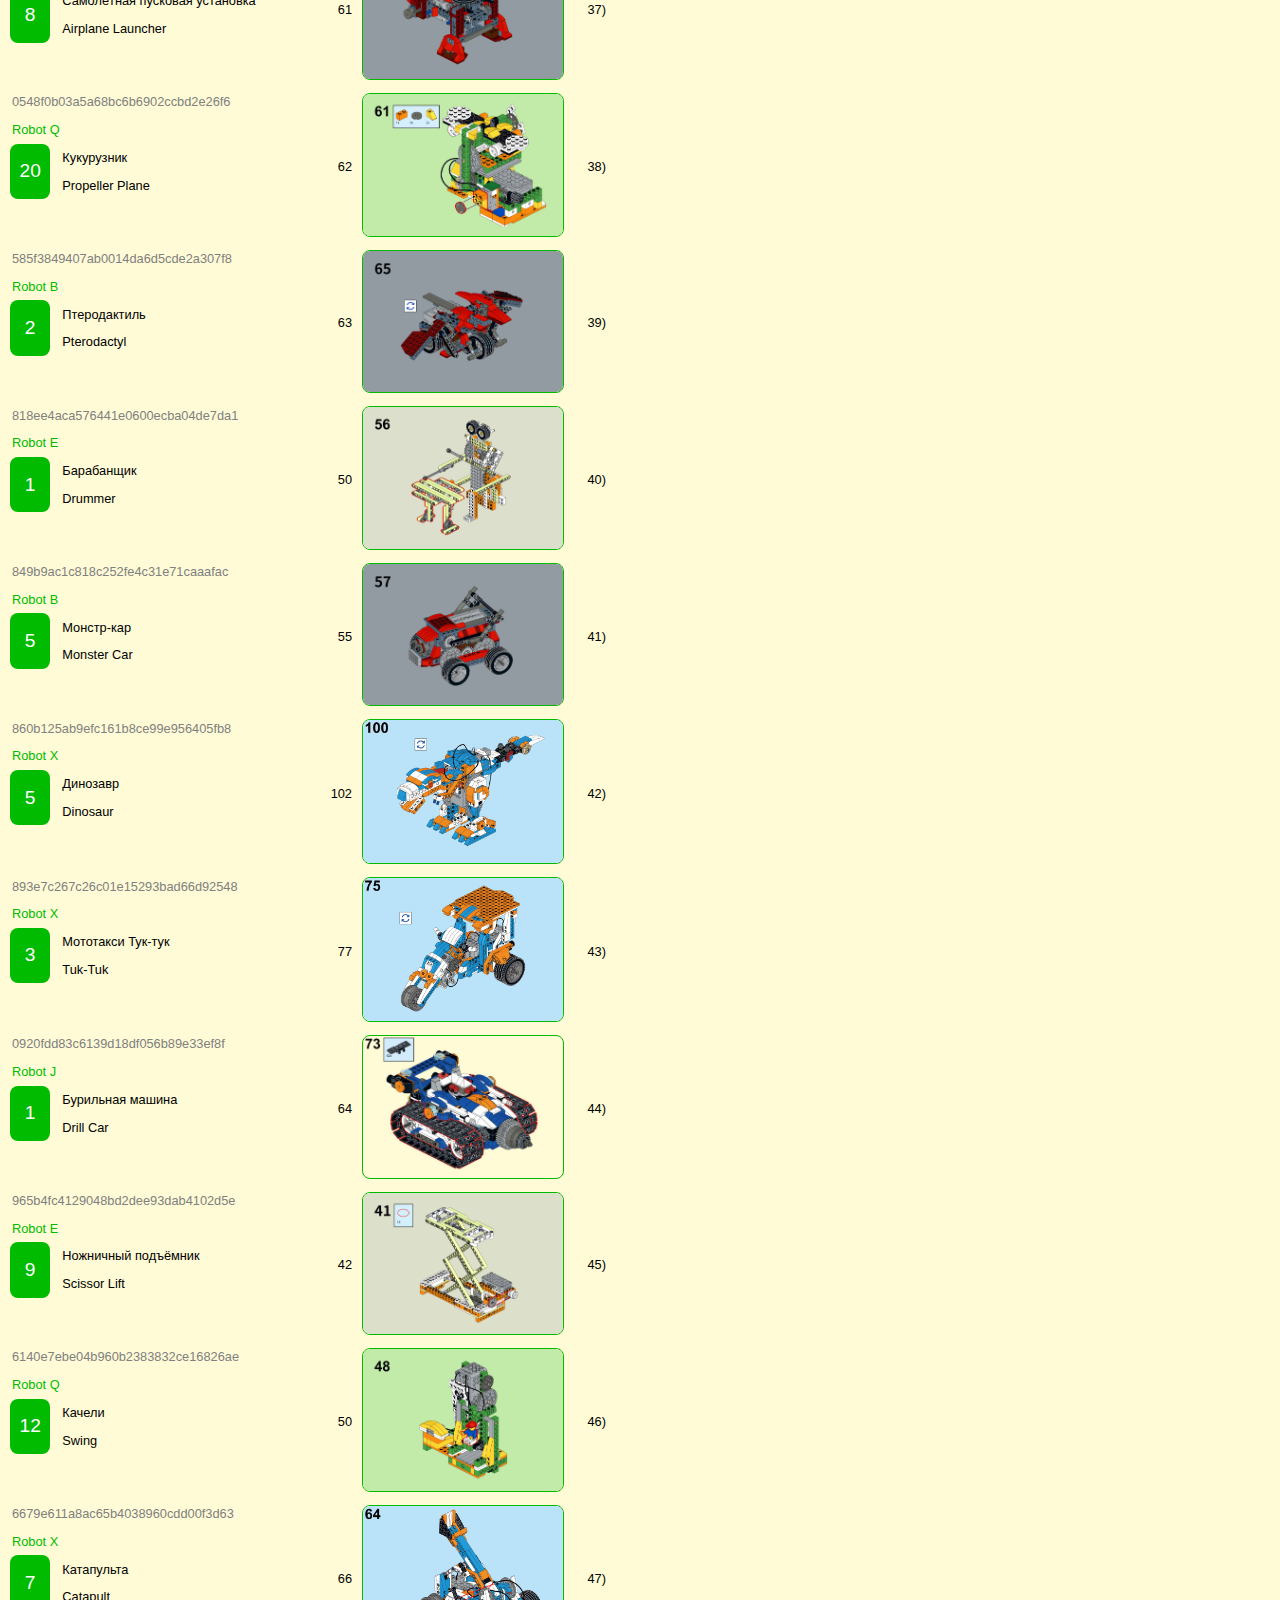
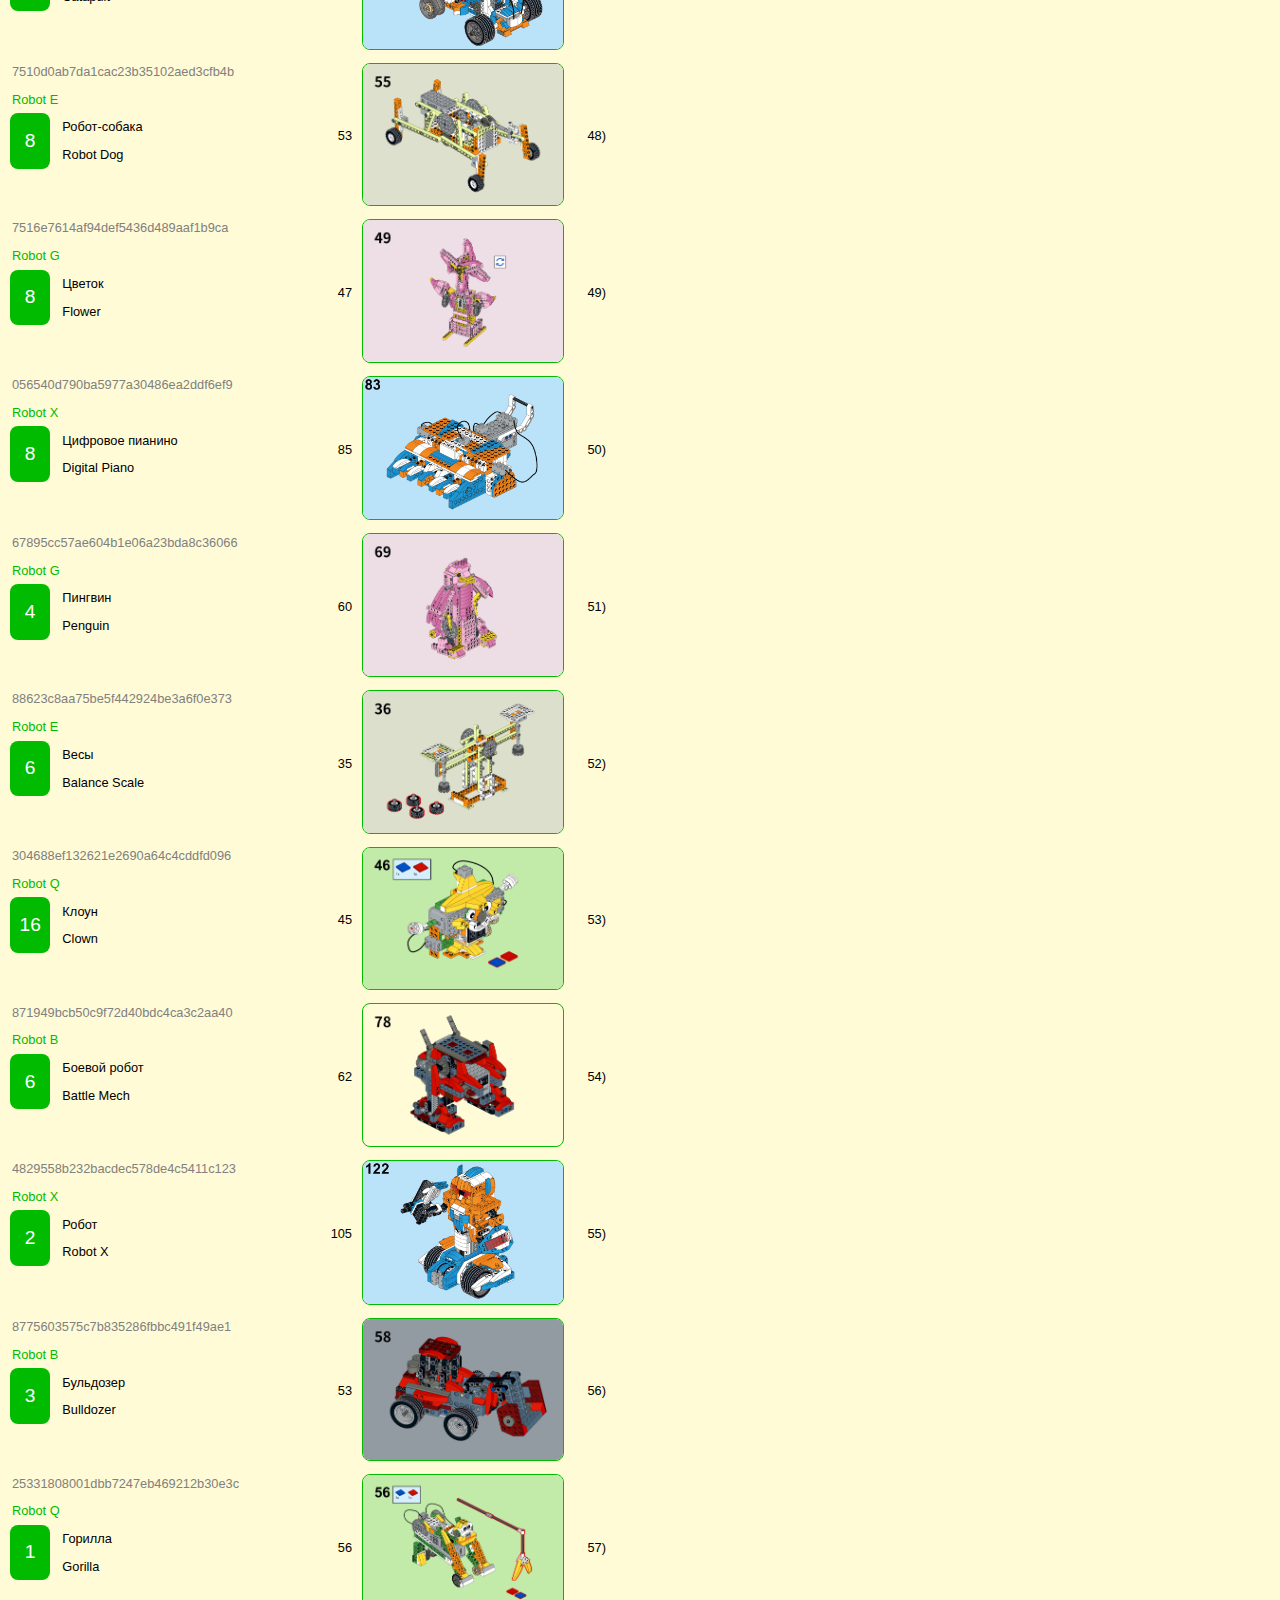
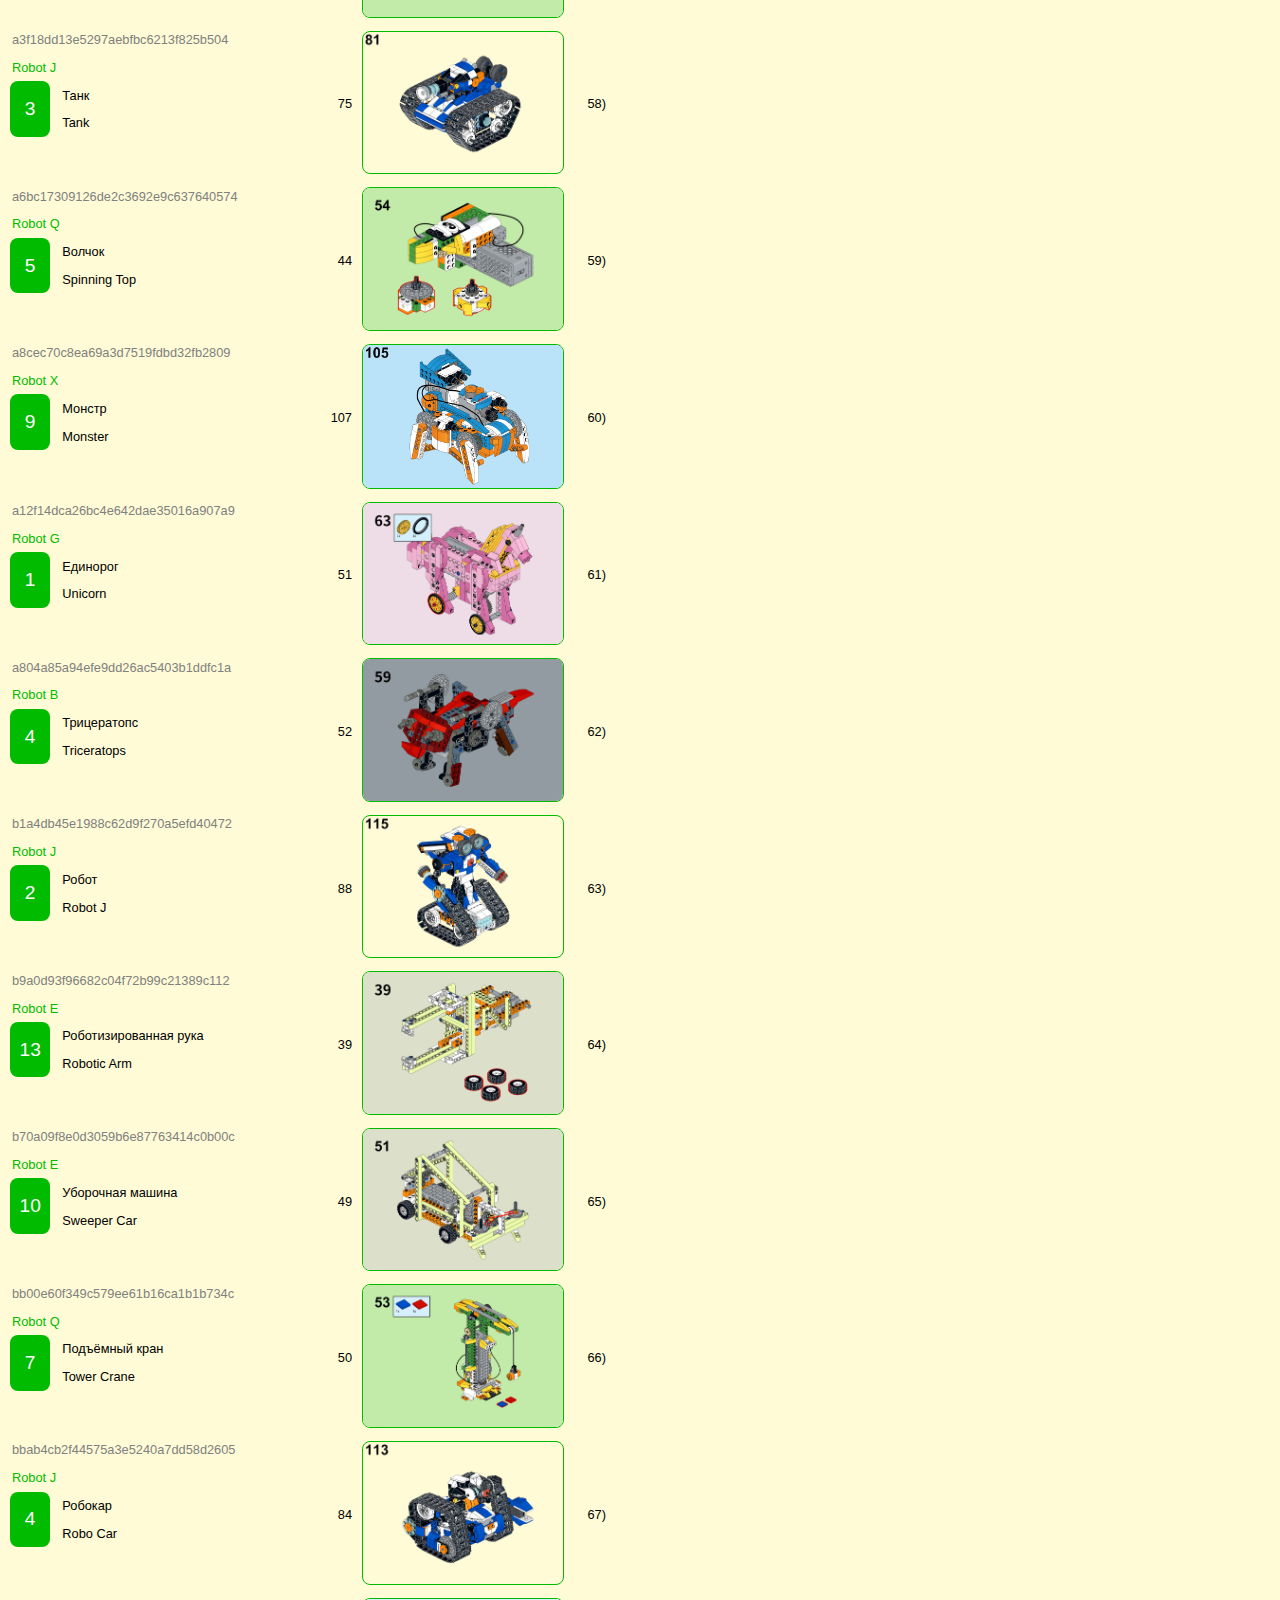
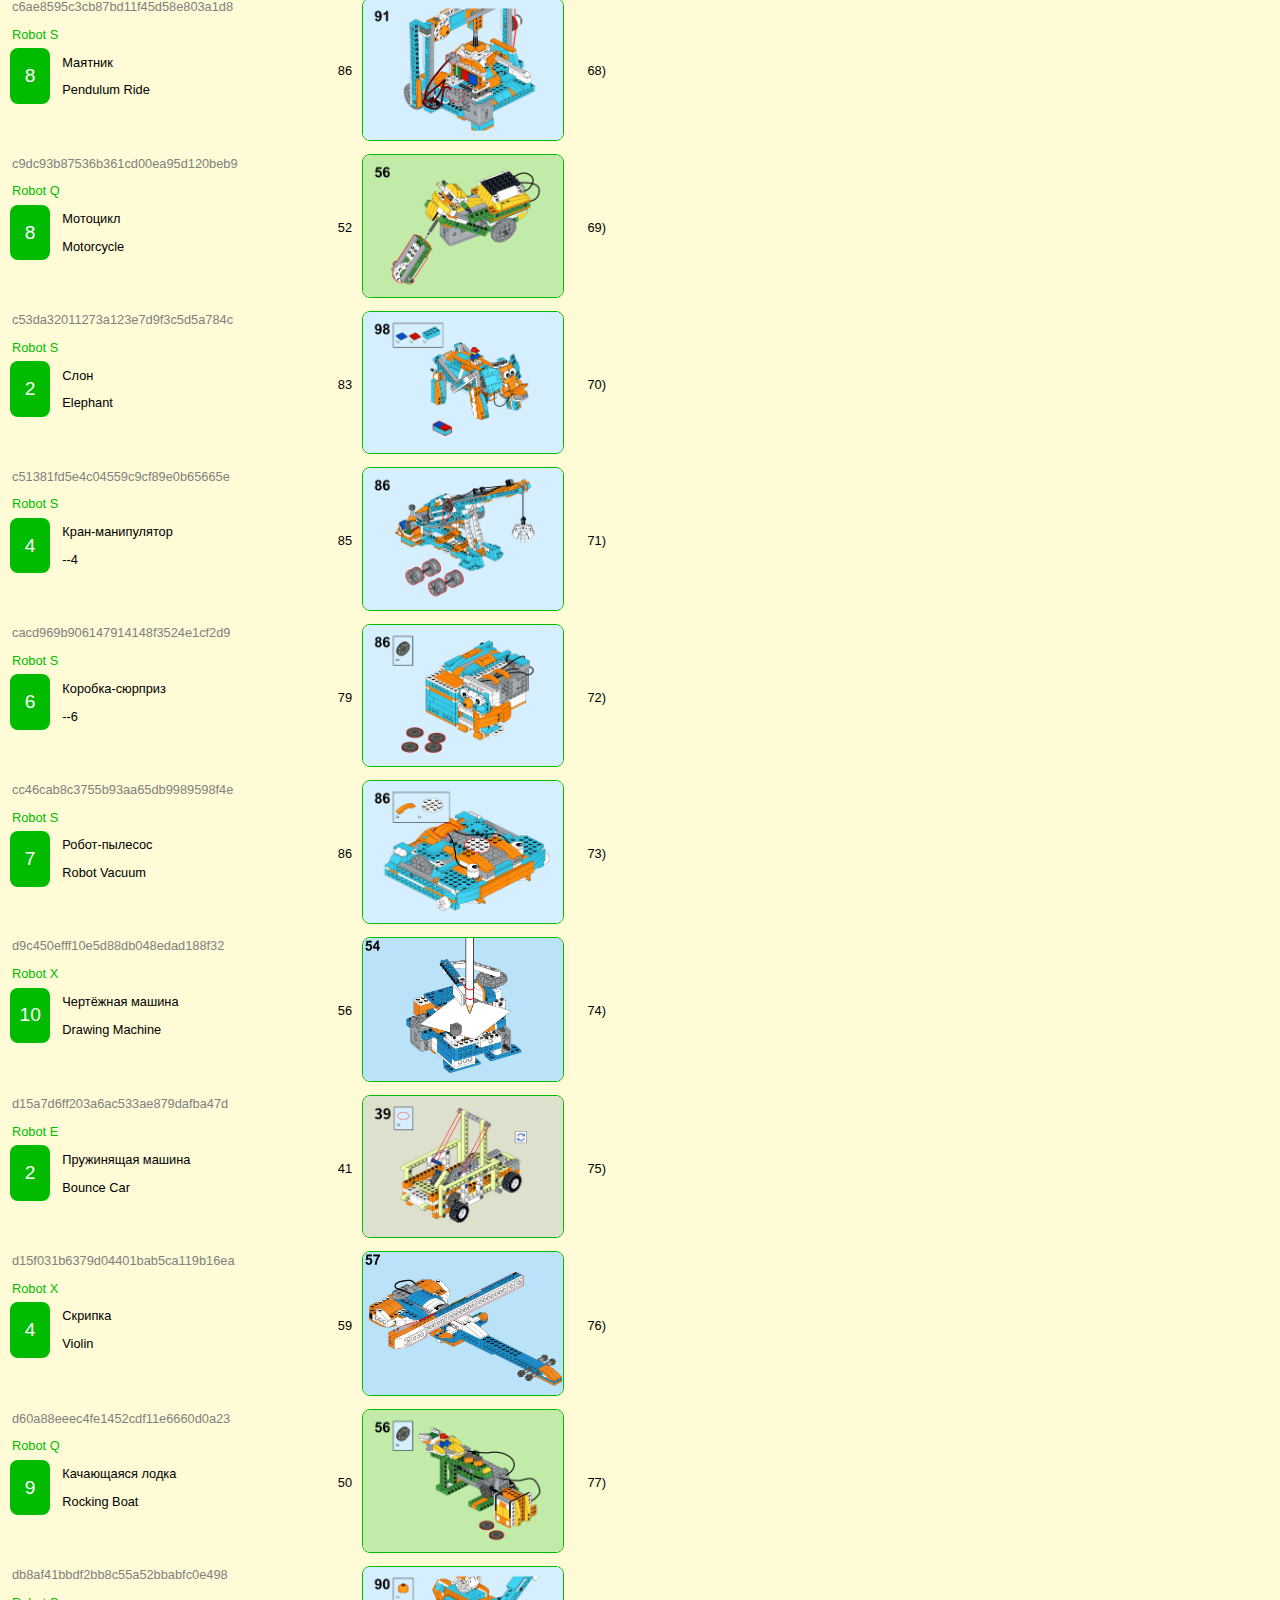
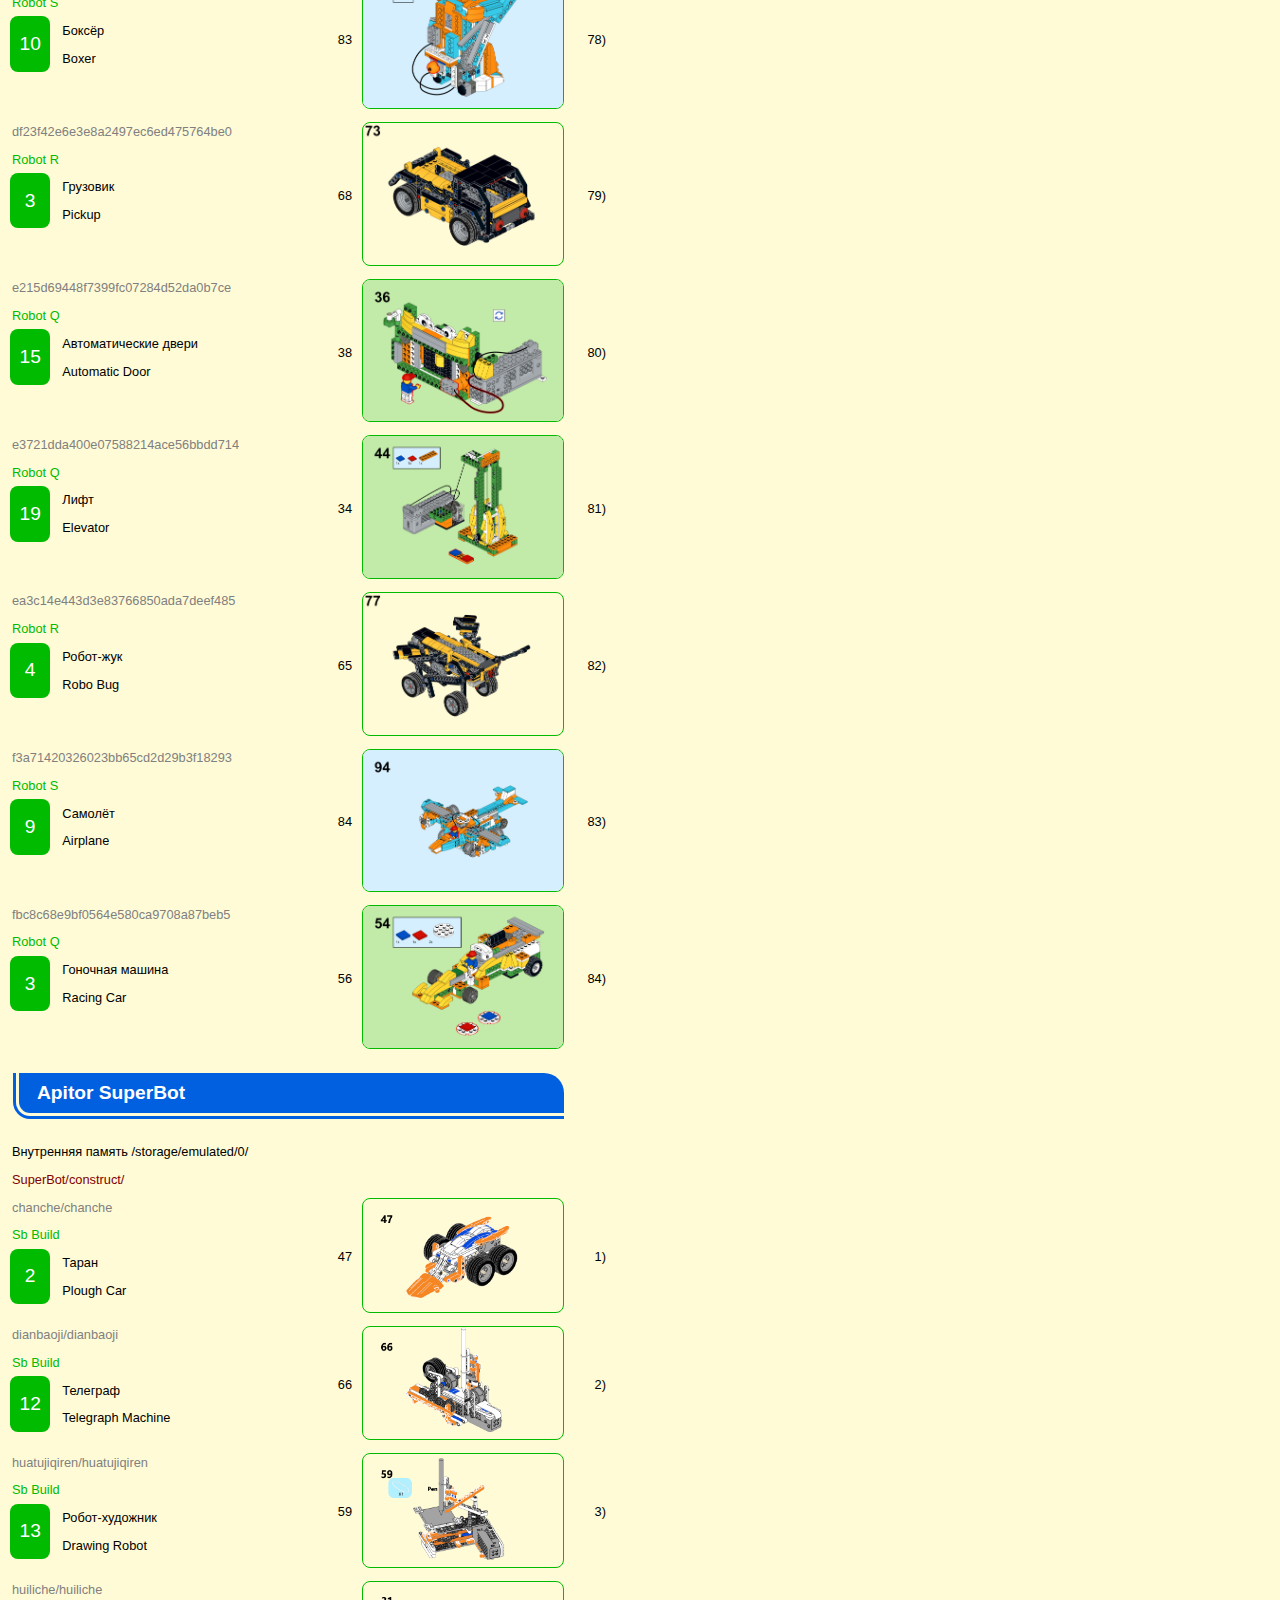
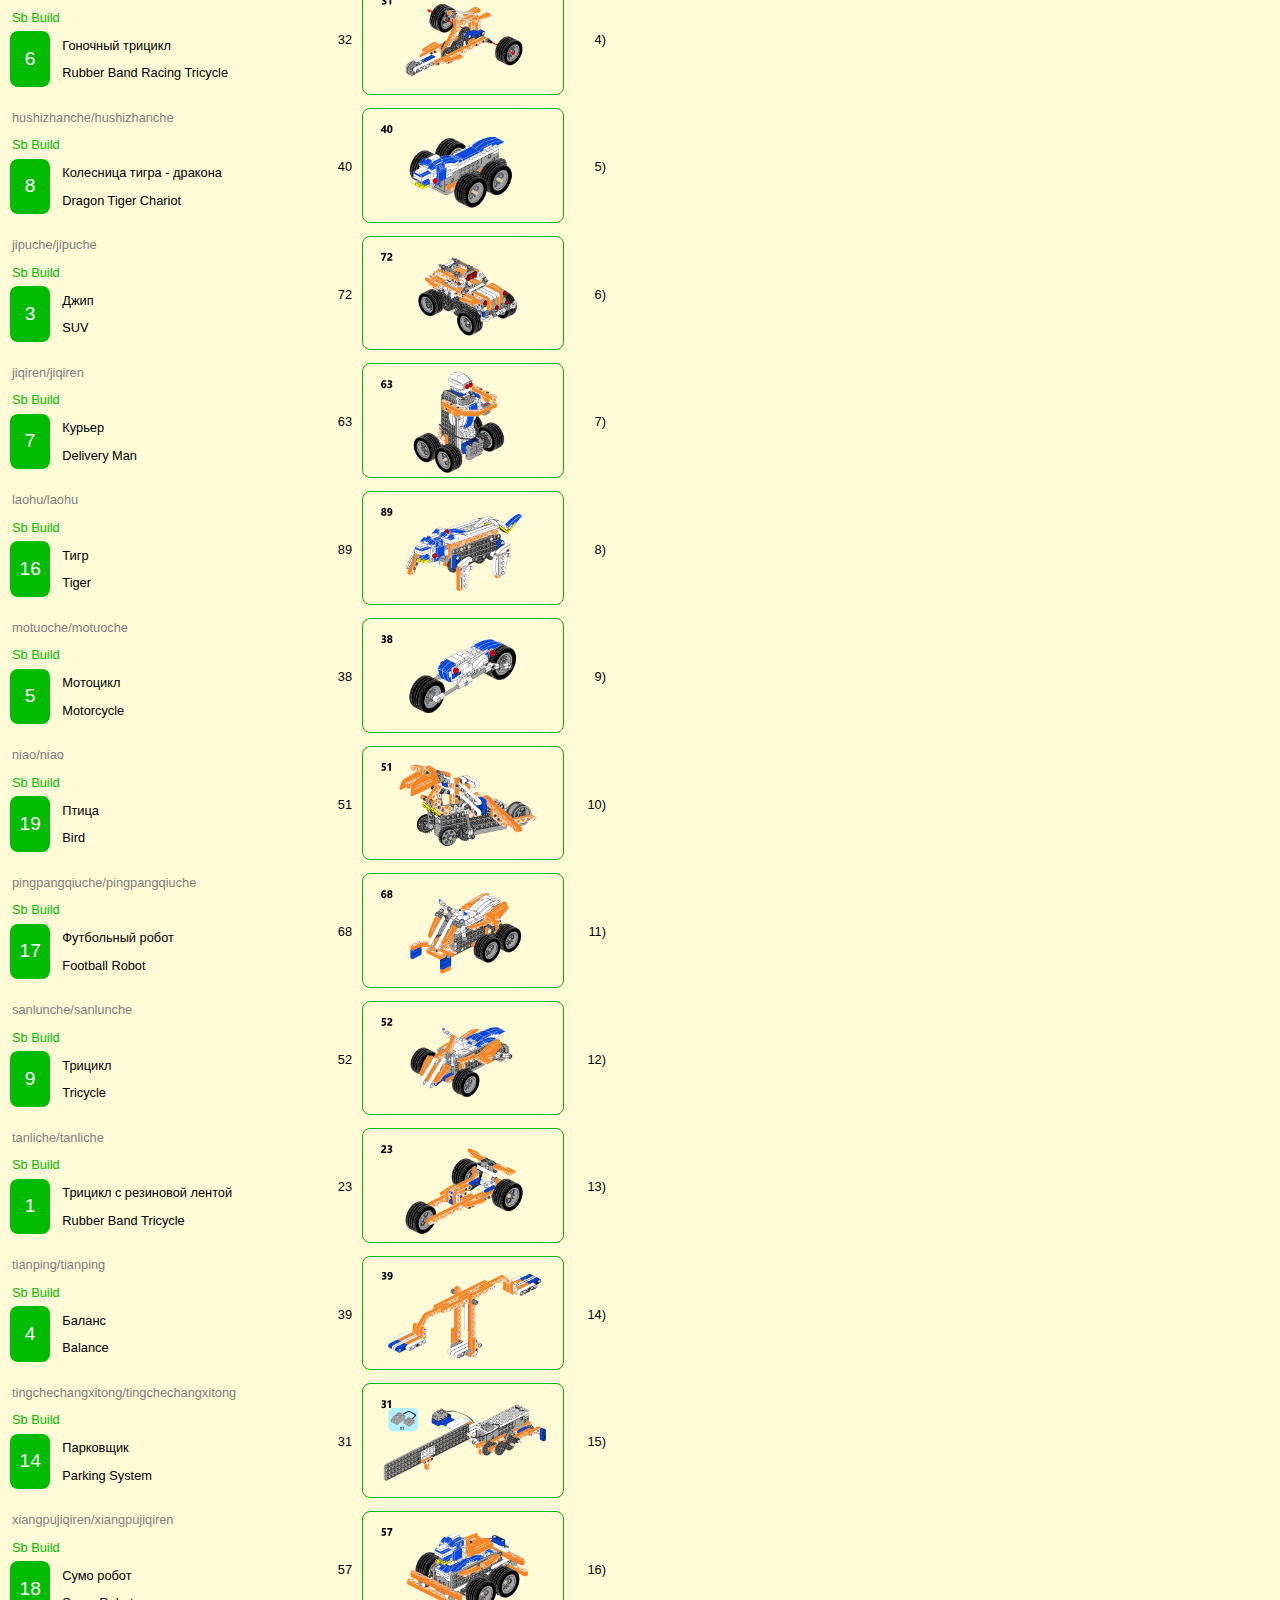
==== commit a19924c1: "Past version from 2024-08-28 19:12 (!) Redesign from table to flex blocks. Generate menu from json." ====
--- a/jiqiren/folder.html
+++ b/jiqiren/folder.html
@@ -13,45 +13,18 @@
     <h1>Каталоги для файлов Apitor Robot</h1>
     <p class="link">Переключиться на <a class="goto" href="index.html"> вид по моделям</a></p>
     <p></p>
-    <ul>
-        <li><a href="#ApitorKit">Apitor Kit</a></li>
-        <li><a href="#SuperBot">Apitor SuperBot</a></li>
-        <li><a href="#Makerzoid_SuperBot">Makerzoid SuperBot</a></li>
-        <li><a href="#RobotMake">Robot Make</a></li>
+
+    <ul class="nav_menu">
     </ul>
-    <table>
-        <tr>
-            <td colspan="4">
-                <a name="ApitorKit"></a><h2>Apitor Kit</h2>
-                <p>Внутренняя память <span class="storage_path">/storage/emulated/0/</p>
-                <p class="folder_path">--</p>
-            </td>
-        </tr>
-        <tr>
-            <td colspan="4">
-                <a name="SuperBot"></a><h2>Apitor SuperBot</h2>
-                <p>Внутренняя память <span class="storage_path">/storage/emulated/0/</p>
-                <p class="folder_path">--</p>
-            </td>
-        </tr>
-        <tr>
-            <td colspan="4">
-                <a name="Makerzoid_SuperBot"></a><h2>Makerzoid SuperBot</h2>
-                <p>Внутренняя память <span class="storage_path">/storage/emulated/0/</p>
-                <p class="folder_path">--</p>
-            </td>
-        </tr>
-        <tr>
-            <td colspan="4">
-                <a name="RobotMake"></a><h2>Robot Make</h2>
-                <p>Внутренняя память <span class="storage_path">/storage/emulated/0/</p>
-                <p class="folder_path">--</p>
-            </td>
-        </tr>
-    </table>
+    
+    <div id="content">
+         <div id="wrapper">
+        </div>
+    </div>
+
     <div class="arrow_top"><a href="#toplink" title="Наверх">↑</a></div>
     <script type="text/javascript">
-    tool.printFigureTable();
+    tool.figure.printTable();
     </script>
 </body>
 </html>
--- a/jiqiren/style/index.css
+++ b/jiqiren/style/index.css
@@ -14,19 +14,12 @@
     font-family: Verdana, sans-serif;
     font-size: 0.8em;
     background: var(--bg-yellow);
+    margin: 0;
+    padding: 0 0 60px 0;
 }
 
-table {
-    __border-collapse: collapse;
-    margin-bottom: 58px;
-}
-
-td {
+.td {
     padding: 2px 10px;
-}
-
-td.veat {
-    vertical-align: top;
 }
 
 a {
@@ -44,43 +37,35 @@
     color: white;
 }
 
+h2[with-index="true"] {
+    margin-right: 52px;
+}
+
 .cover img {
-    width: 192px;
+    width: 200px;
     border: 1px solid var(--border-green);
     border-radius: 8px;
 }
 
-.number {
-    vertical-align: bottom;
-    color: white;
-    background: var(--border-green);
-    margin-right: 8px;
-}
-
 p {
     margin: 0;
-    padding: 0 2px 1em;
+    padding: 0.5em 2px;
 }
 
 li {
-    margin-bottom: 0;
-    padding-bottom: 1em;
+    padding: 0.5em 0;
 }
 
-.nav_menu,
-.number,
-.name {
-    display: inline-block;
-    vertical-align: top;
+nav {
+    display: flex;
 }
 
 .left_menu {
     margin-right: 80px;
 }
 
-.name {
-    text-overflow: ellipsis;
-    width: 79%;
+.folder_path {
+    color: maroon;
 }
 
 .model {
@@ -93,17 +78,17 @@
 }
 
 a.goto {
-	background-image: url(../img/external_link.svg);
-	background-position: right center;
-	background-repeat: no-repeat;
-	background-size: 12px;
-	padding-right: 16px;
+    background-image: url(../img/external_link.svg);
+    background-position: right center;
+    background-repeat: no-repeat;
+    background-size: 12px;
+    padding-right: 16px;
 }
 
 .arrow_top {
     position: fixed;
-    bottom: 8px;
-    left: 280px;
+    bottom: 10px;
+    left: 290px;
 }
 
 .arrow_top a {
@@ -118,6 +103,15 @@
     border-color: var(--border-green);
 }
 
+.number {
+    display: flex;
+    justify-content: center;
+    align-items: center;
+    color: white;
+    background: var(--border-green);
+    margin-right: 10px;
+}
+
 .number,
 .arrow_top a {
     font-size: 1.5em;
@@ -126,3 +120,38 @@
     width: 2.1em;
     text-align: center;
 }
+
+#content {
+    display: flex;
+}
+
+#wrapper {
+    padding: 0 10px;
+}
+
+.figure_item {
+    display: flex;
+}
+
+.item_label {
+    width: 300px;
+}
+
+.item_number {
+    display: flex;
+}
+
+.item_right {
+    display: flex;
+    align-items: center;
+}
+
+.item_cover {
+    padding: 5px 0;
+}
+
+.item_count,
+.count_index {
+    width: 32px;
+    text-align: right;
+}
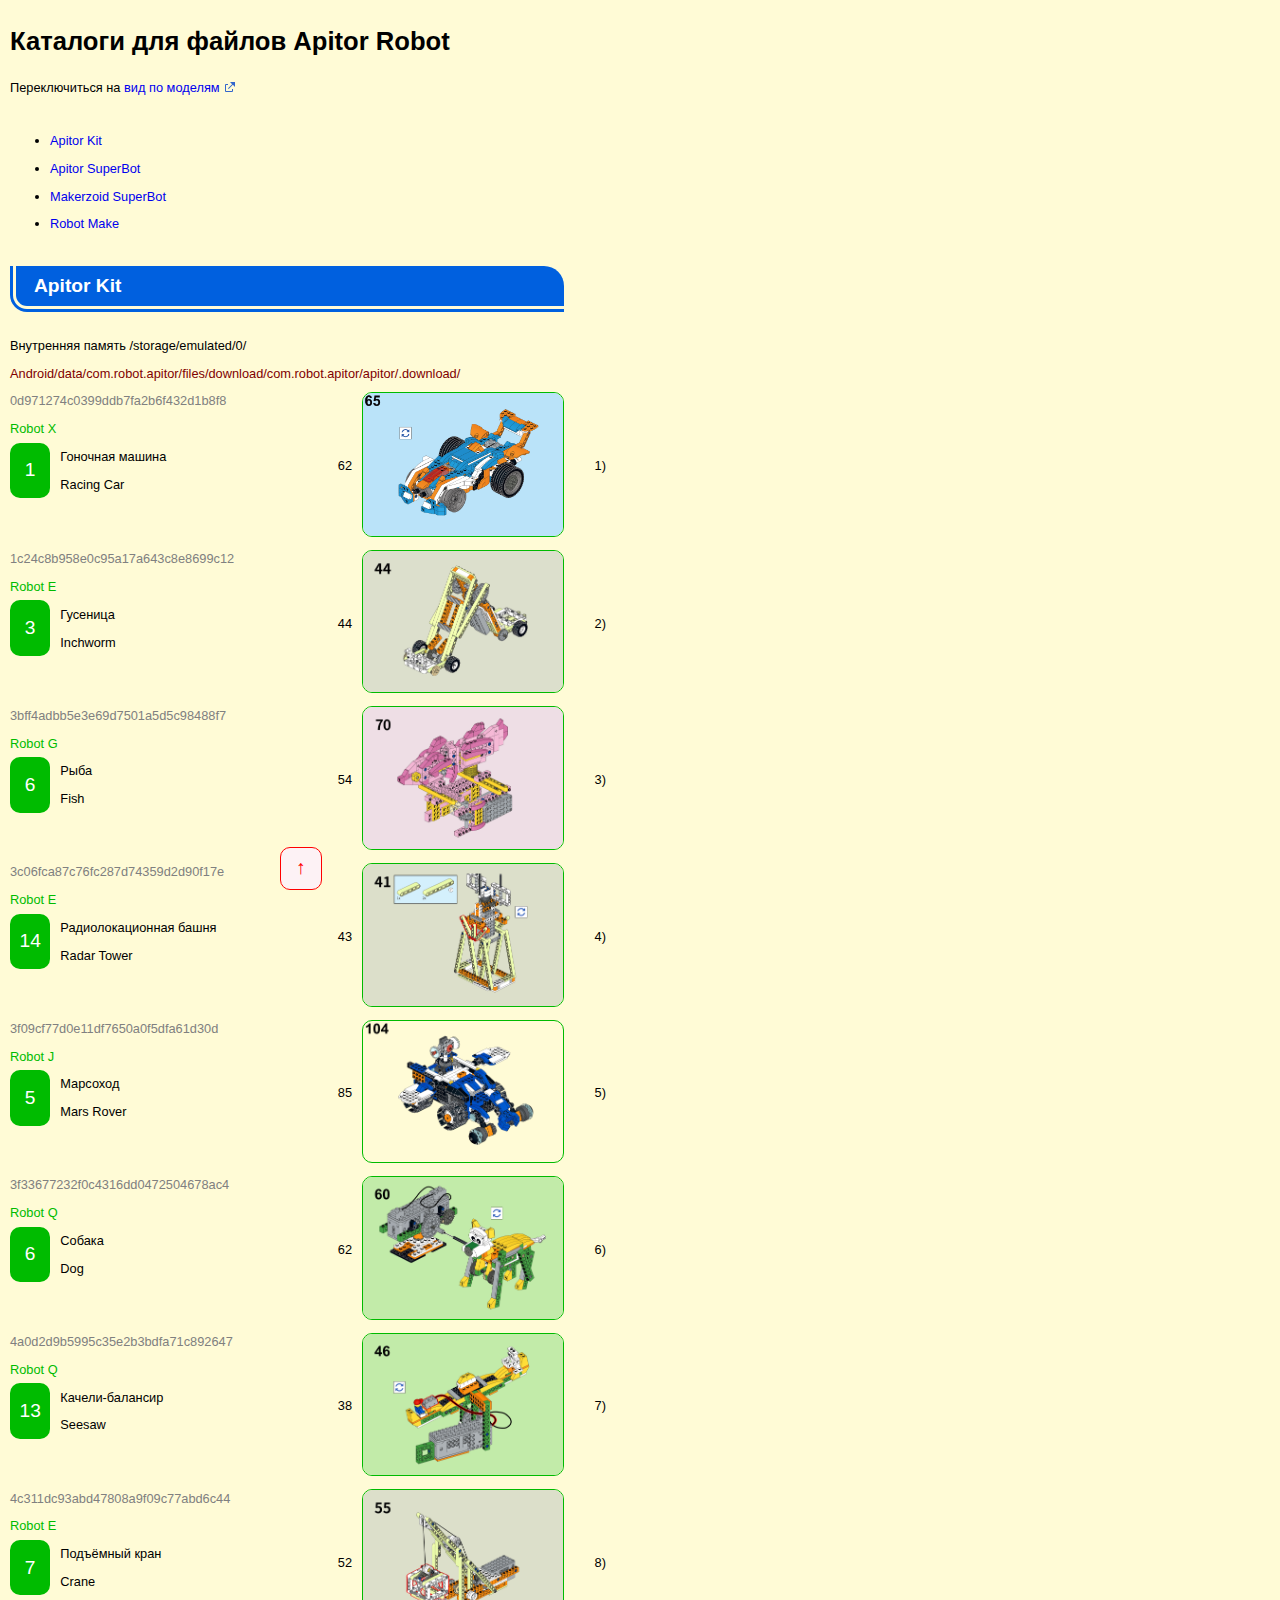
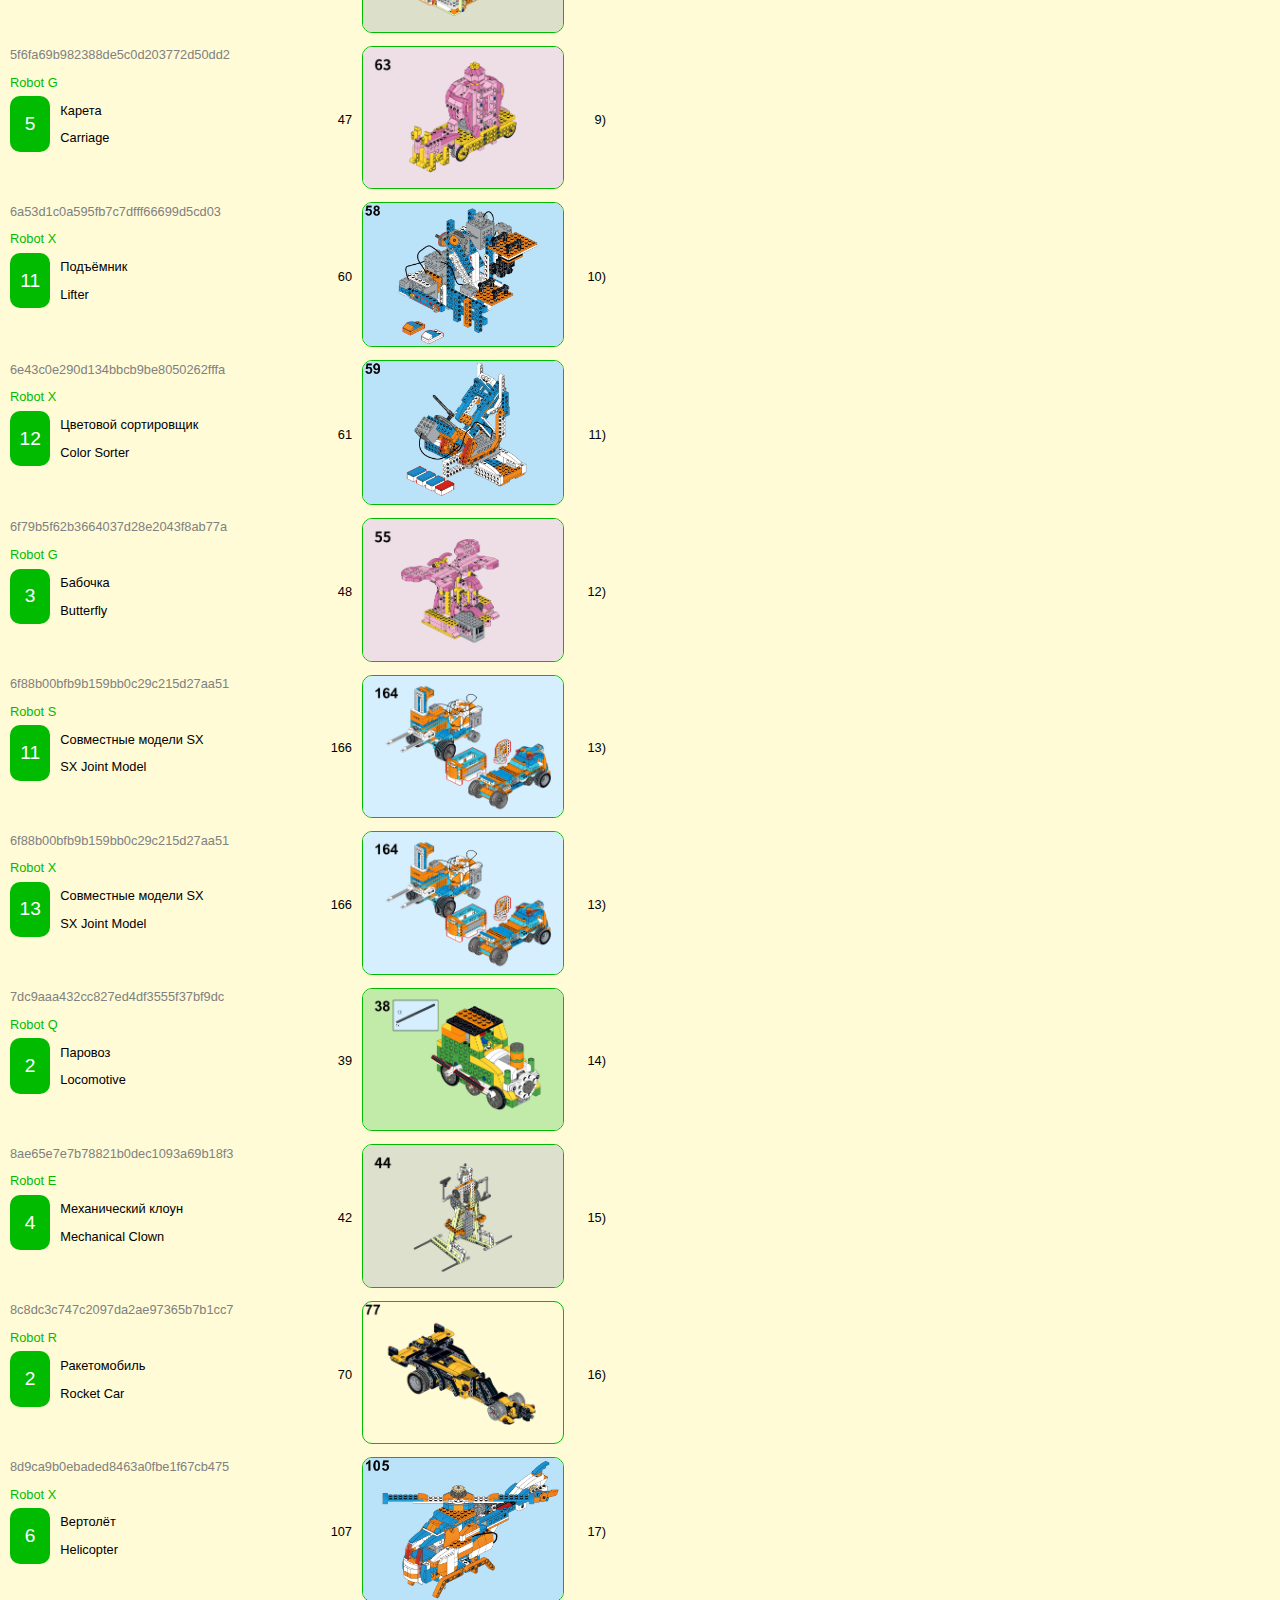
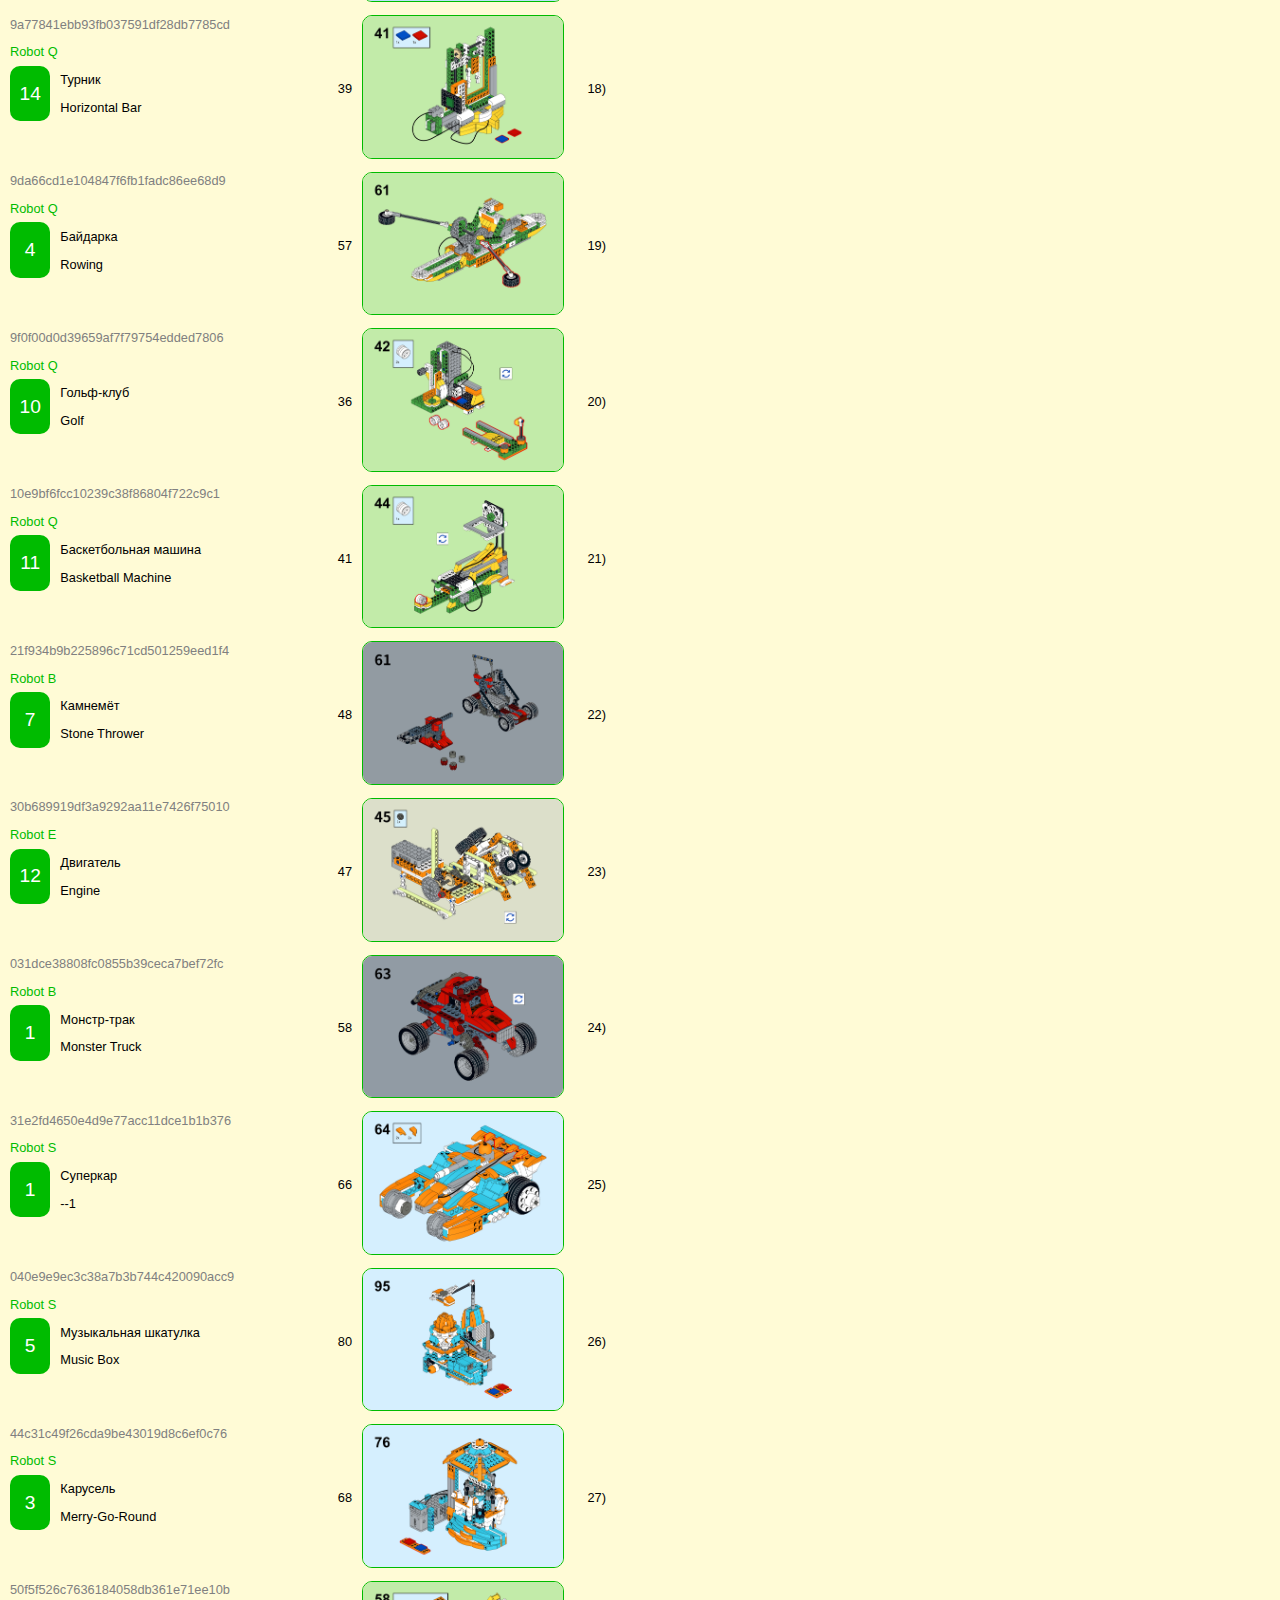
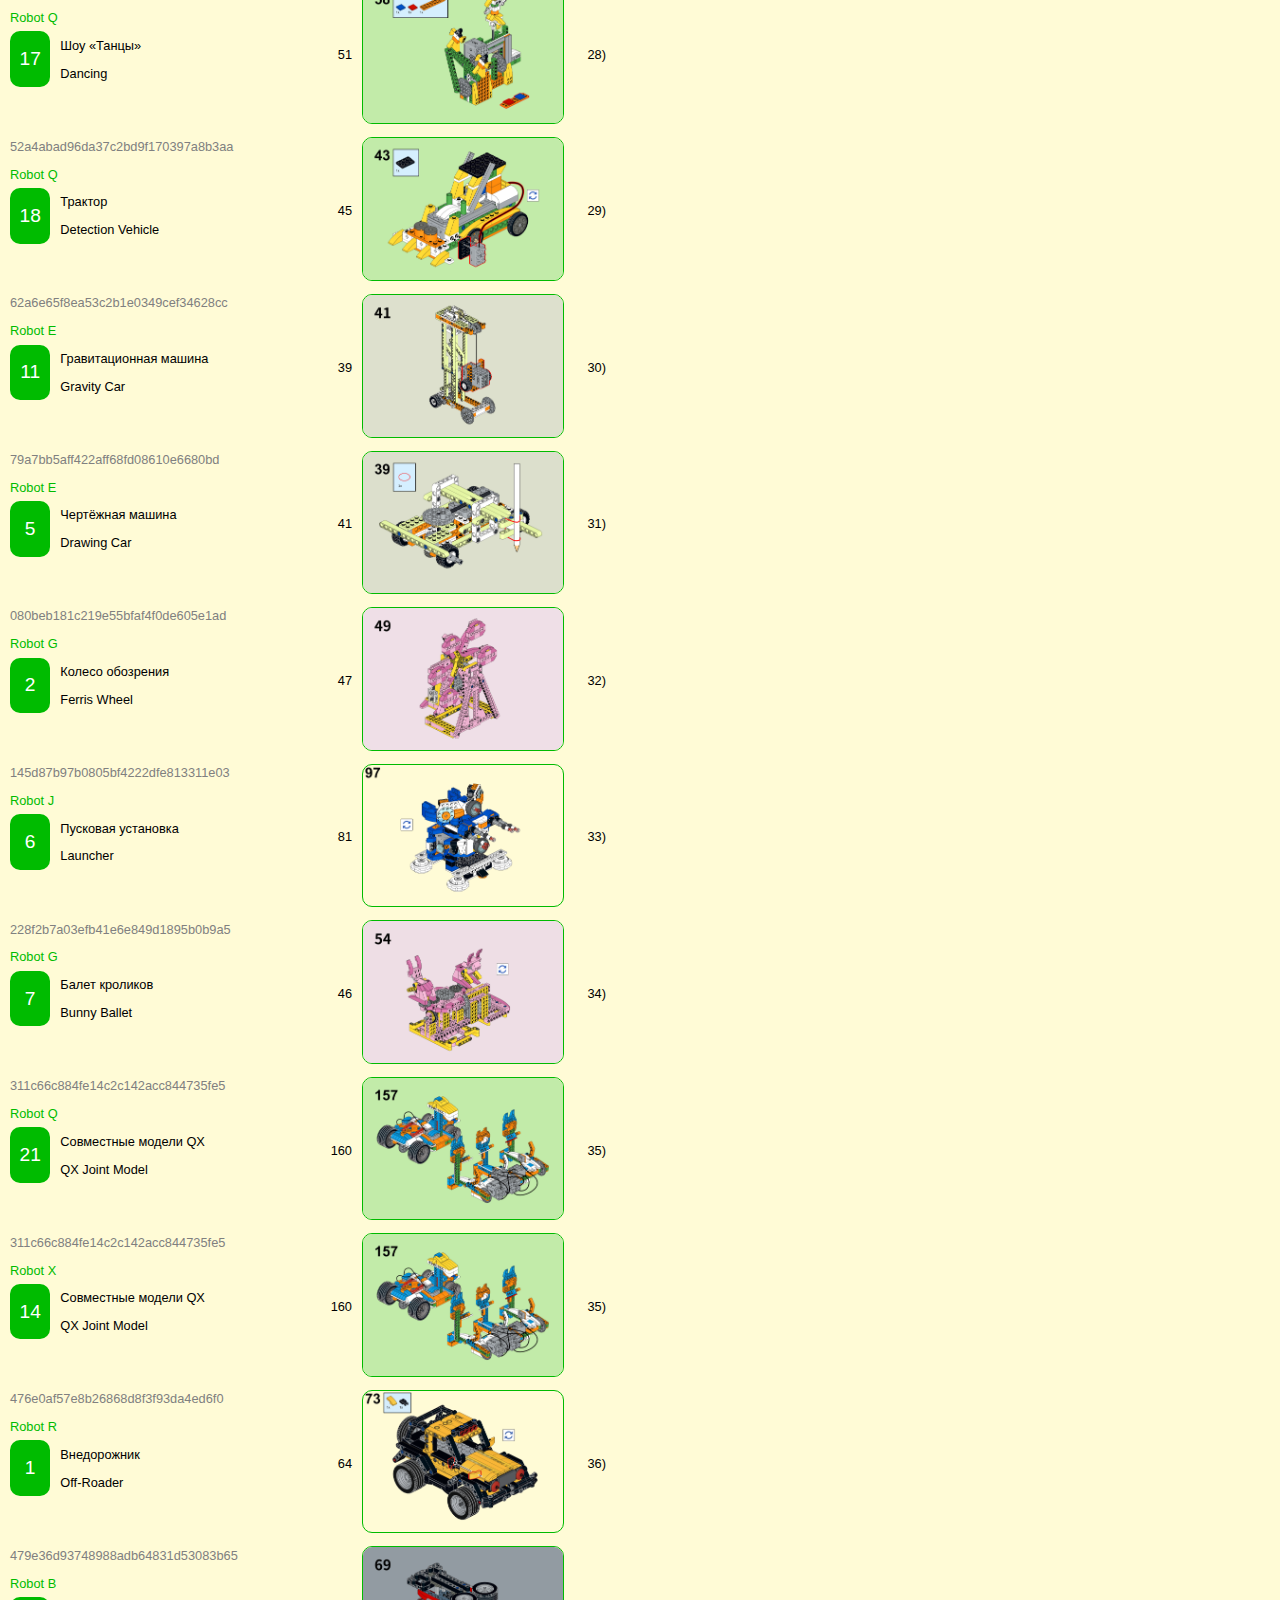
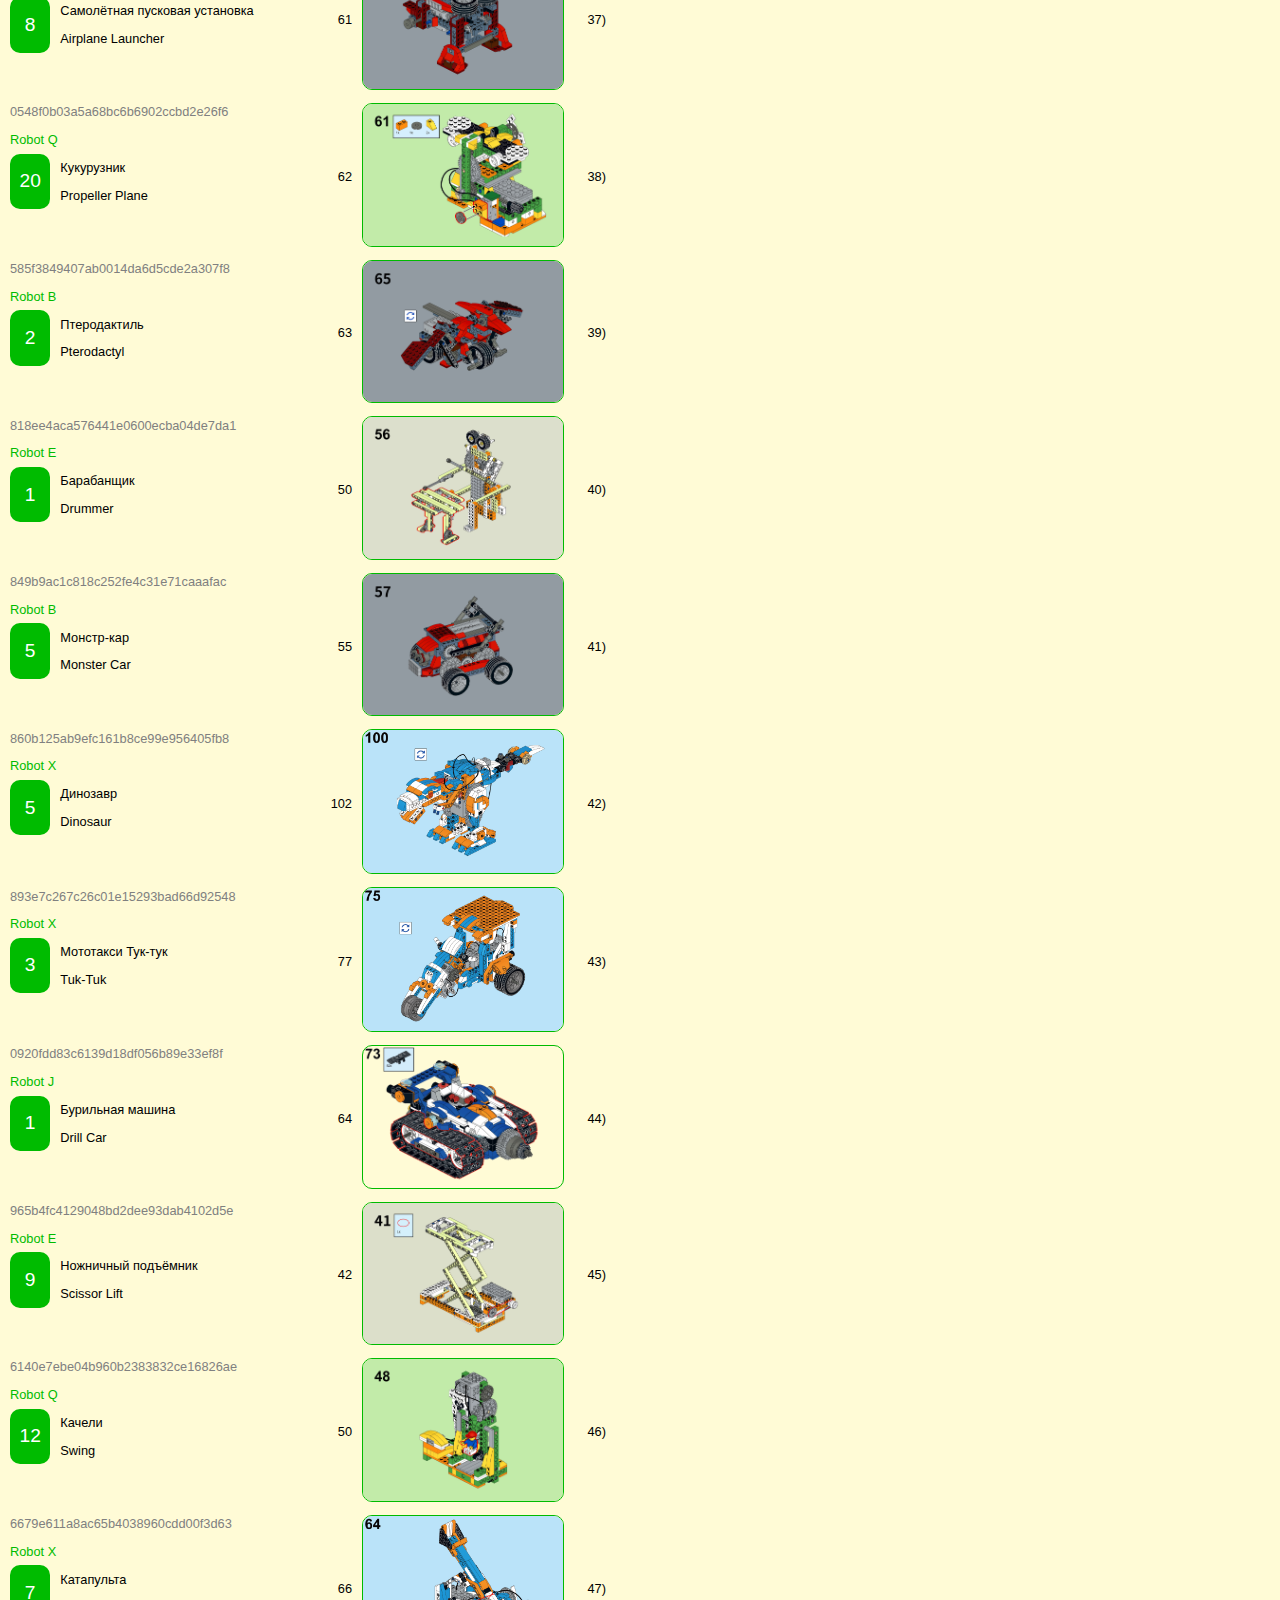
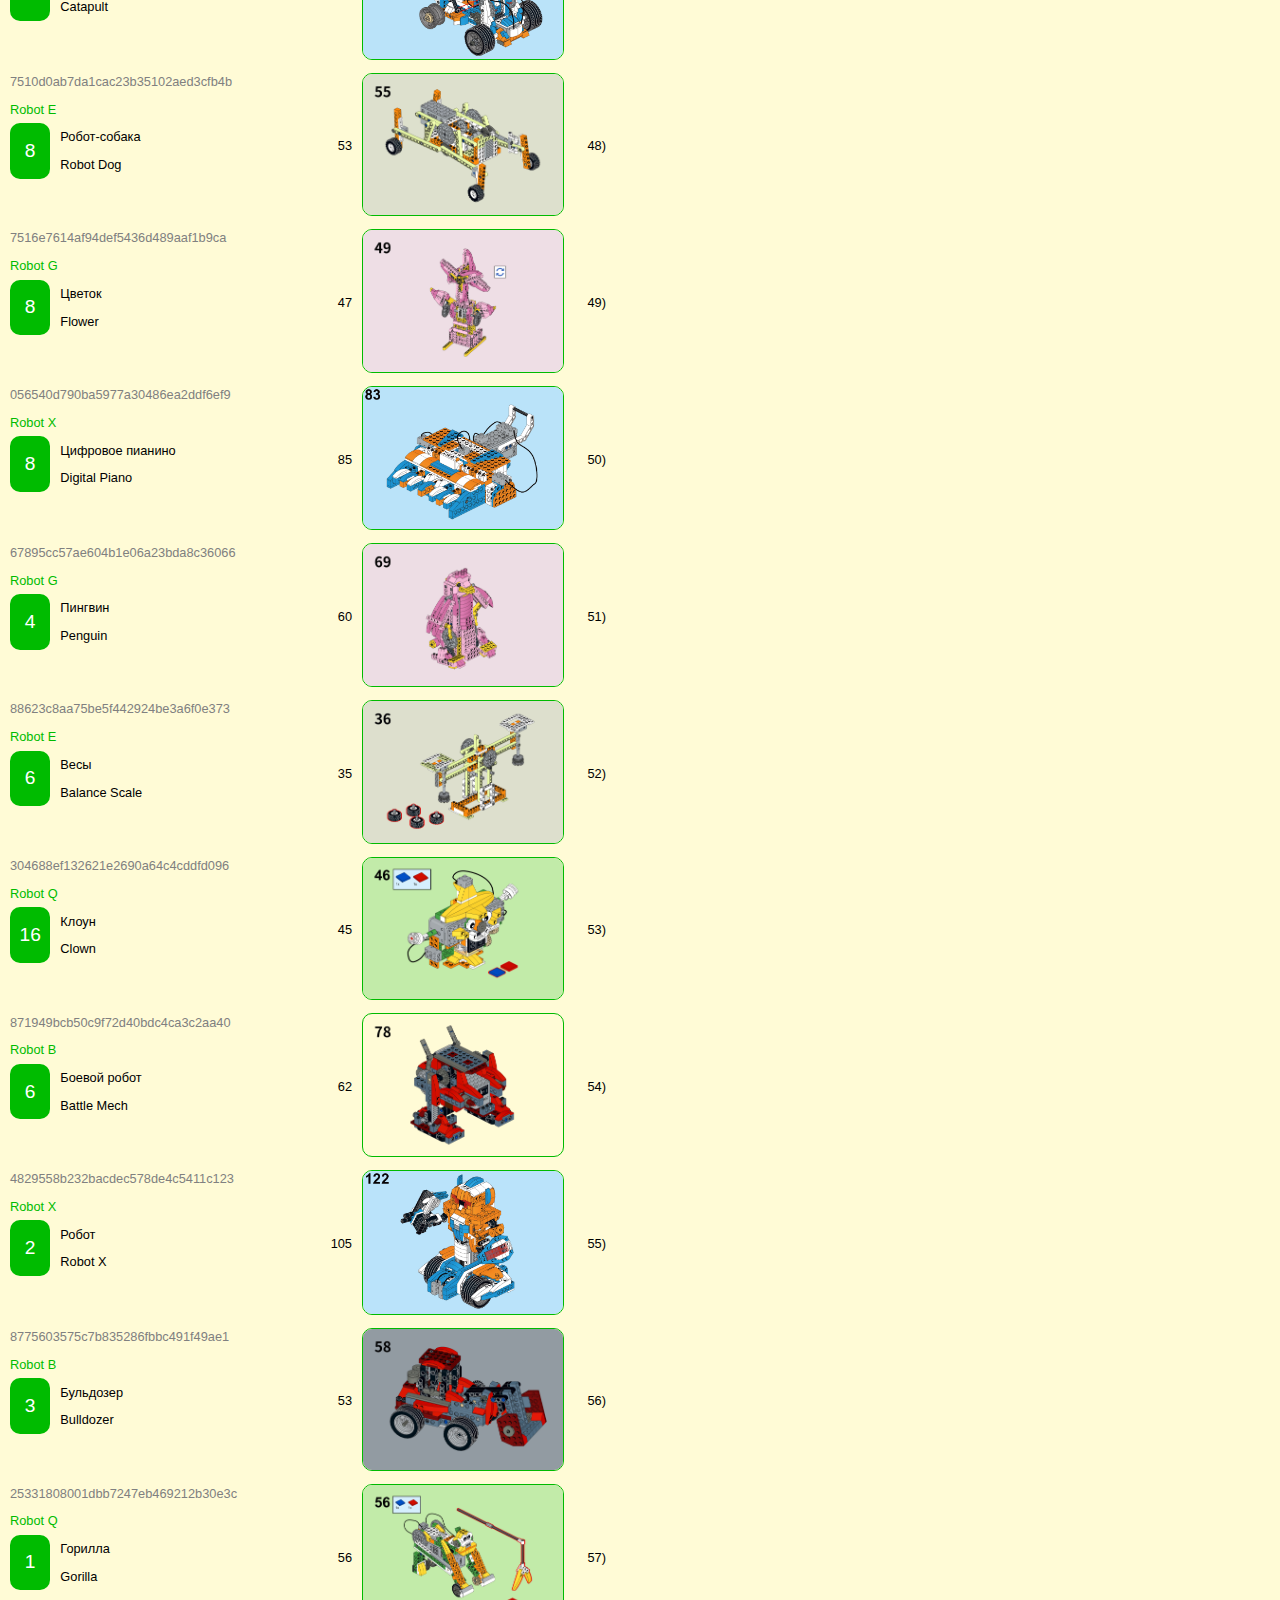
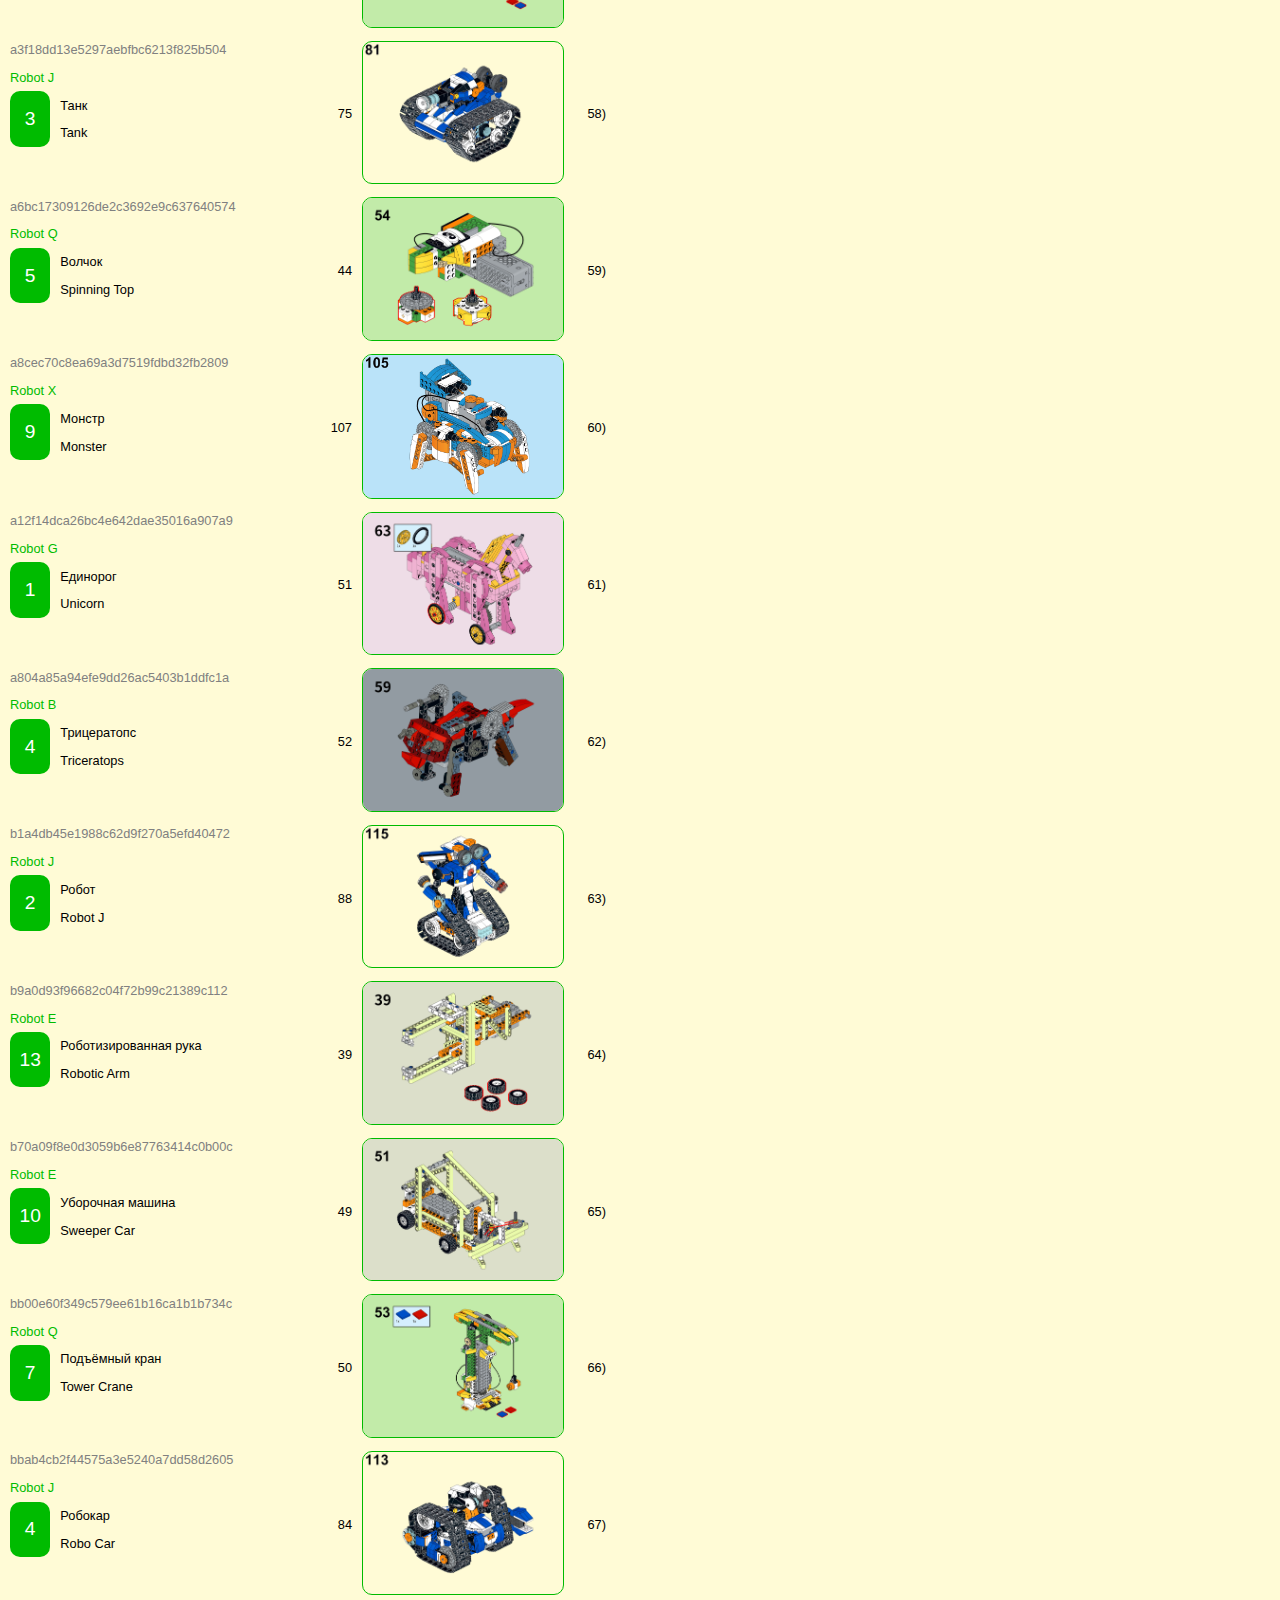
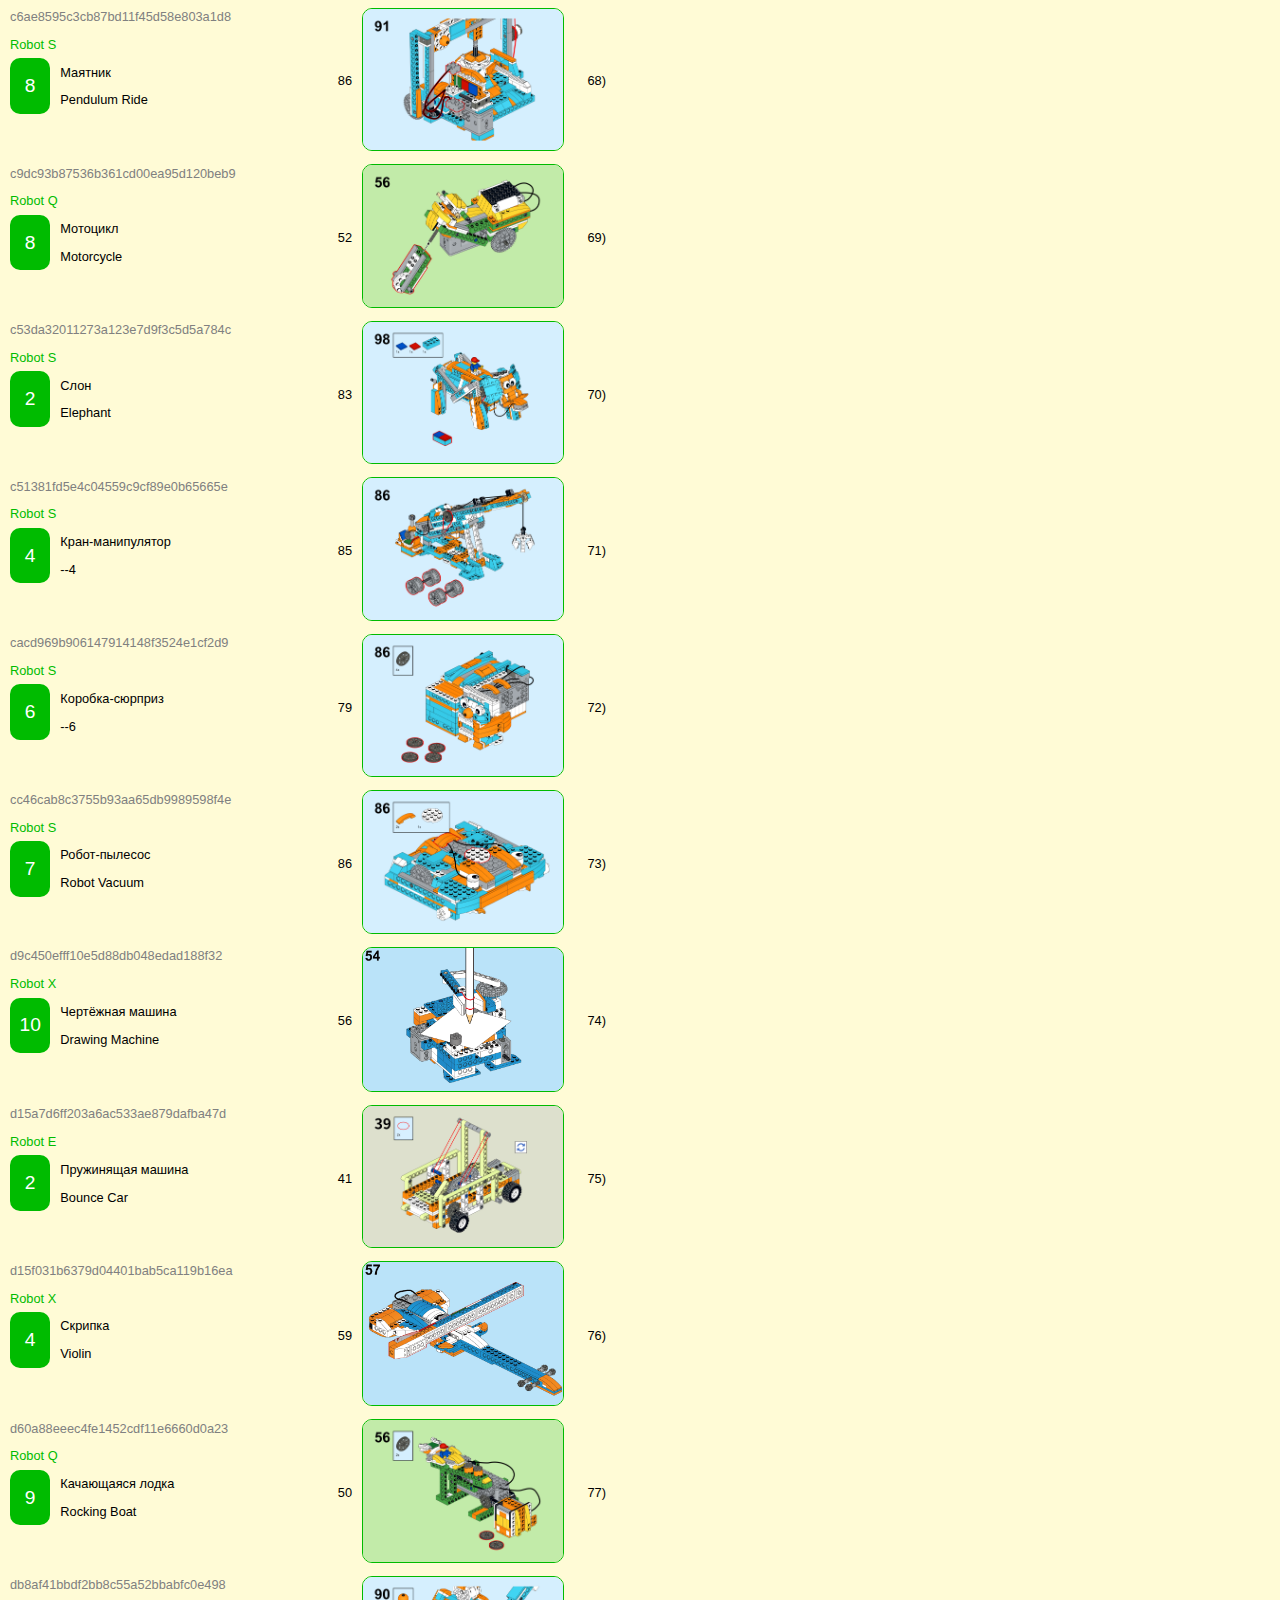
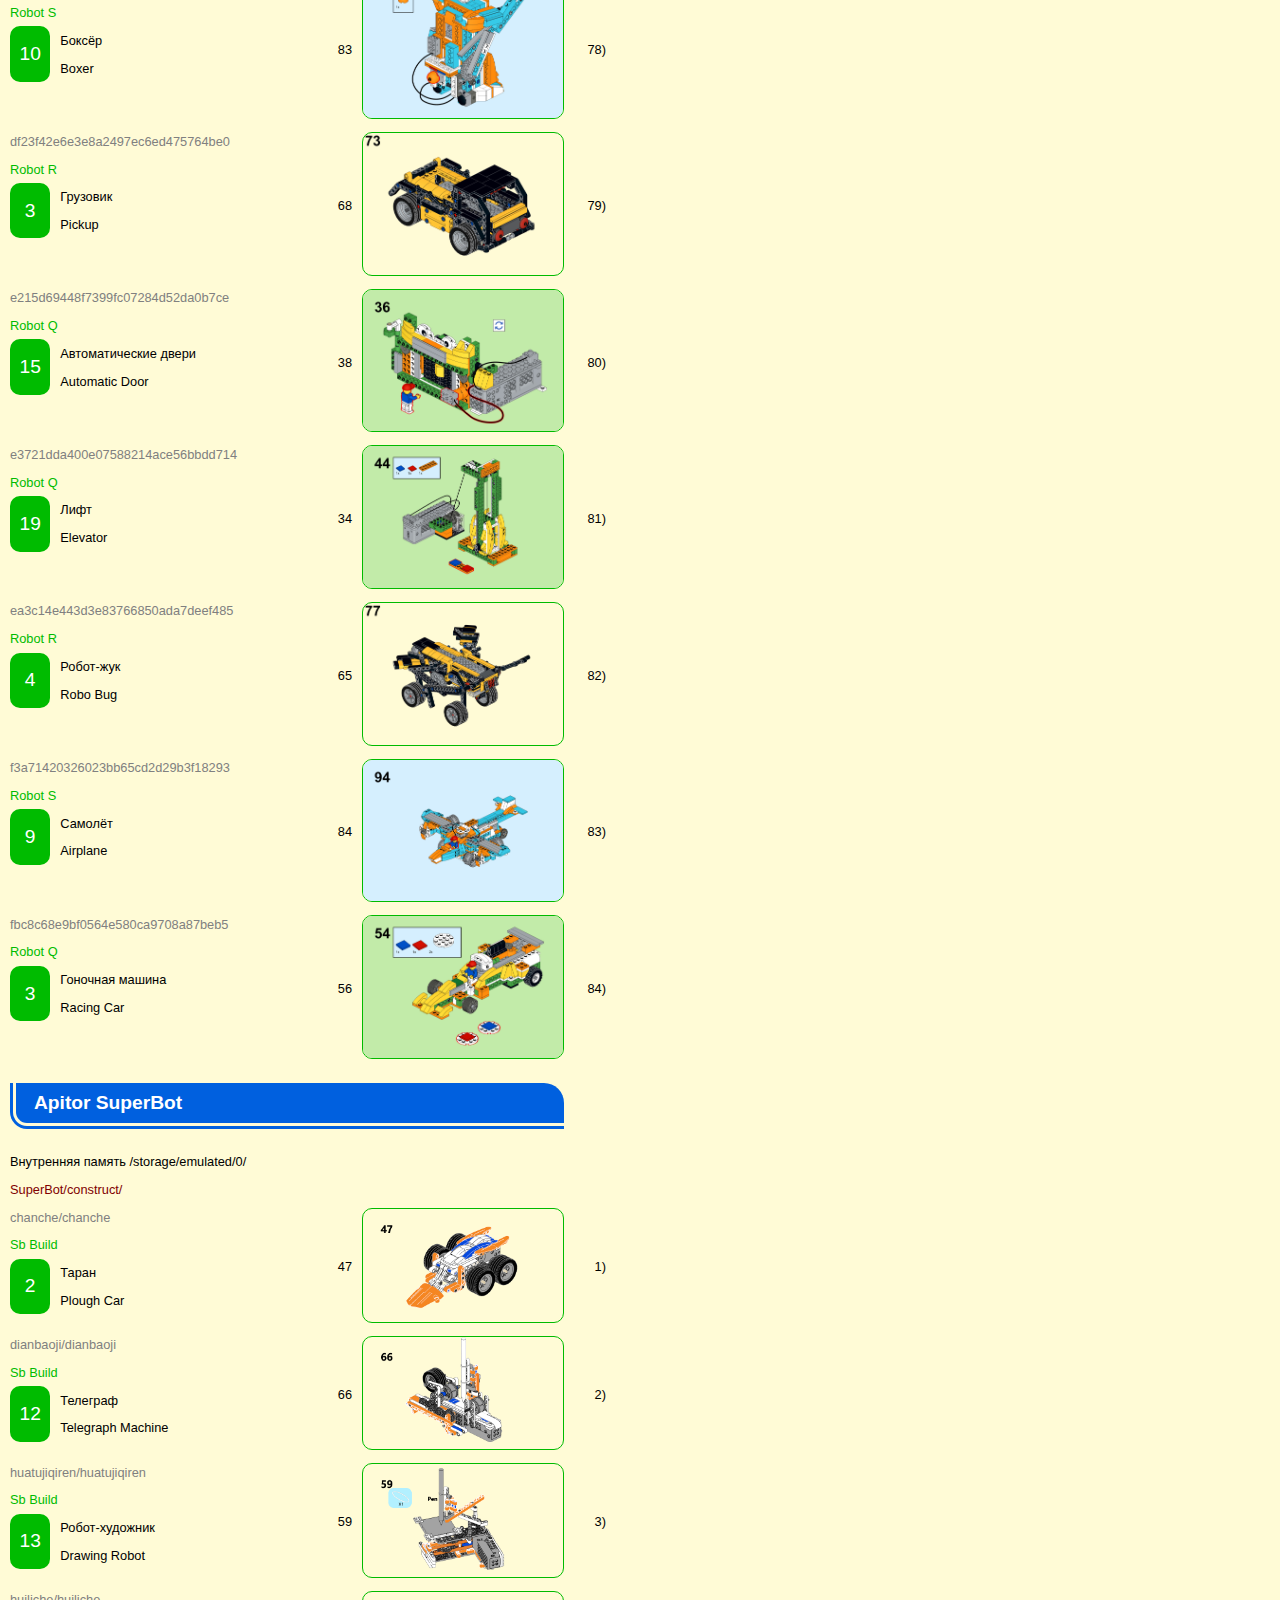
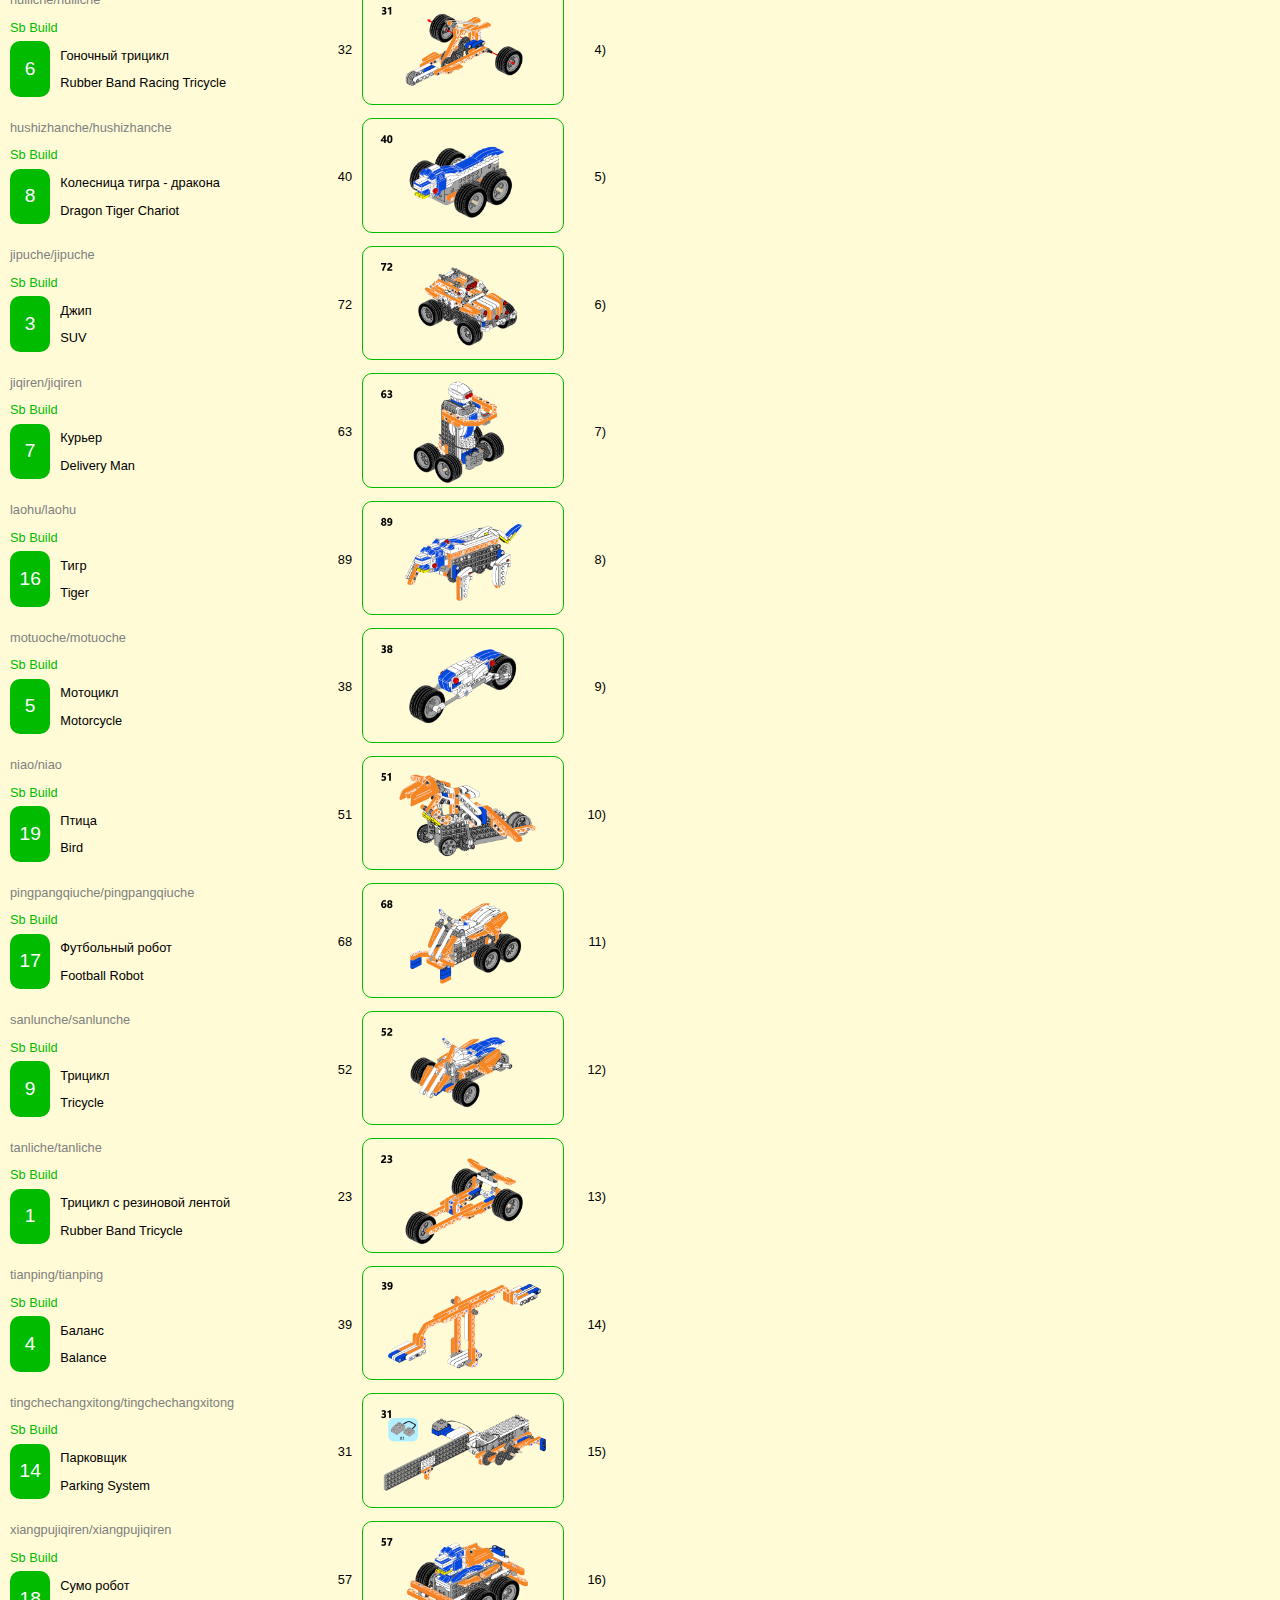
==== commit 1f1b3d9a: "Past version from 2024-08-29 09:14 Changes in style. <div id="page">" ====
--- a/jiqiren/folder.html
+++ b/jiqiren/folder.html
@@ -10,19 +10,20 @@
 </head>
 <body>
     <a name="toplink"></a>
-    <h1>Каталоги для файлов Apitor Robot</h1>
-    <p class="link">Переключиться на <a class="goto" href="index.html"> вид по моделям</a></p>
-    <p></p>
-
-    <ul class="nav_menu">
-    </ul>
+    <div id="page">
+        <h1>Каталоги для файлов Apitor Robot</h1>
+        <p class="link">Переключиться на <a class="goto" href="index.html">вид по моделям</a></p>
+        <p></p>
     
-    <div id="content">
-         <div id="wrapper">
+        <ul class="nav_menu"></ul>
+        
+        <div id="content">
+            <div id="wrapper"></div>
         </div>
     </div>
 
     <div class="arrow_top"><a href="#toplink" title="Наверх">↑</a></div>
+    
     <script type="text/javascript">
     tool.figure.printTable();
     </script>
--- a/jiqiren/style/index.css
+++ b/jiqiren/style/index.css
@@ -8,6 +8,7 @@
     --border-green: #00bb00;
     --border-red: #f8d5db;
     --border-red: #ff0000;
+    --soft-radius: 10px;
 }
 
 body {
@@ -15,7 +16,7 @@
     font-size: 0.8em;
     background: var(--bg-yellow);
     margin: 0;
-    padding: 0 0 60px 0;
+    padding: 0;
 }
 
 .td {
@@ -30,9 +31,10 @@
     border-color: var(--bg-yellow);
     border-style: double;
     border-width: 0 0 9px 9px;
-    border-top-right-radius: 20px;
+    padding: 9px 18px;
+    margin-left: -3px;
+    w_border-top-right-radius: 20px;
     border-radius: 0 20px;
-    padding: 9px 18px;
     background: var(--border-blue);
     color: white;
 }
@@ -44,20 +46,16 @@
 .cover img {
     width: 200px;
     border: 1px solid var(--border-green);
-    border-radius: 8px;
+    border-radius: var(--soft-radius);
 }
 
 p {
     margin: 0;
-    padding: 0.5em 2px;
+    padding: 0.5em 0;
 }
 
 li {
     padding: 0.5em 0;
-}
-
-nav {
-    display: flex;
 }
 
 .left_menu {
@@ -78,9 +76,8 @@
 }
 
 a.goto {
-    background-image: url(../img/external_link.svg);
+    background: no-repeat url(../img/external_link.svg);
     background-position: right center;
-    background-repeat: no-repeat;
     background-size: 12px;
     padding-right: 16px;
 }
@@ -88,14 +85,14 @@
 .arrow_top {
     position: fixed;
     bottom: 10px;
-    left: 290px;
+    left: 280px;
 }
 
 .arrow_top a {
     display: block;
-    border: 1px solid var(--border-red);
     background: var(--bg-red);
     color: var(--border-red);
+    border: 1px solid var(--border-red);
 }
 
 .arrow_top a:active {
@@ -104,7 +101,6 @@
 }
 
 .number {
-    display: flex;
     justify-content: center;
     align-items: center;
     color: white;
@@ -115,35 +111,36 @@
 .number,
 .arrow_top a {
     font-size: 1.5em;
-    border-radius: 8px;
+    border-radius: var(--soft-radius);
     padding: 0.5em 0;
     width: 2.1em;
     text-align: center;
 }
 
-#content {
+#page {
+    margin: 0 auto 60px auto;
+    padding: 10px;
+}
+
+nav,
+#content,
+.figure_item,
+.item_number,
+.number,
+.item_right {
     display: flex;
 }
 
 #wrapper {
-    padding: 0 10px;
+    padding-right: 10px;
 }
 
-.figure_item {
-    display: flex;
+.item_right {
+    align-items: center;
 }
 
 .item_label {
     width: 300px;
-}
-
-.item_number {
-    display: flex;
-}
-
-.item_right {
-    display: flex;
-    align-items: center;
 }
 
 .item_cover {
@@ -151,7 +148,7 @@
 }
 
 .item_count,
-.count_index {
+.index_value {
     width: 32px;
     text-align: right;
 }
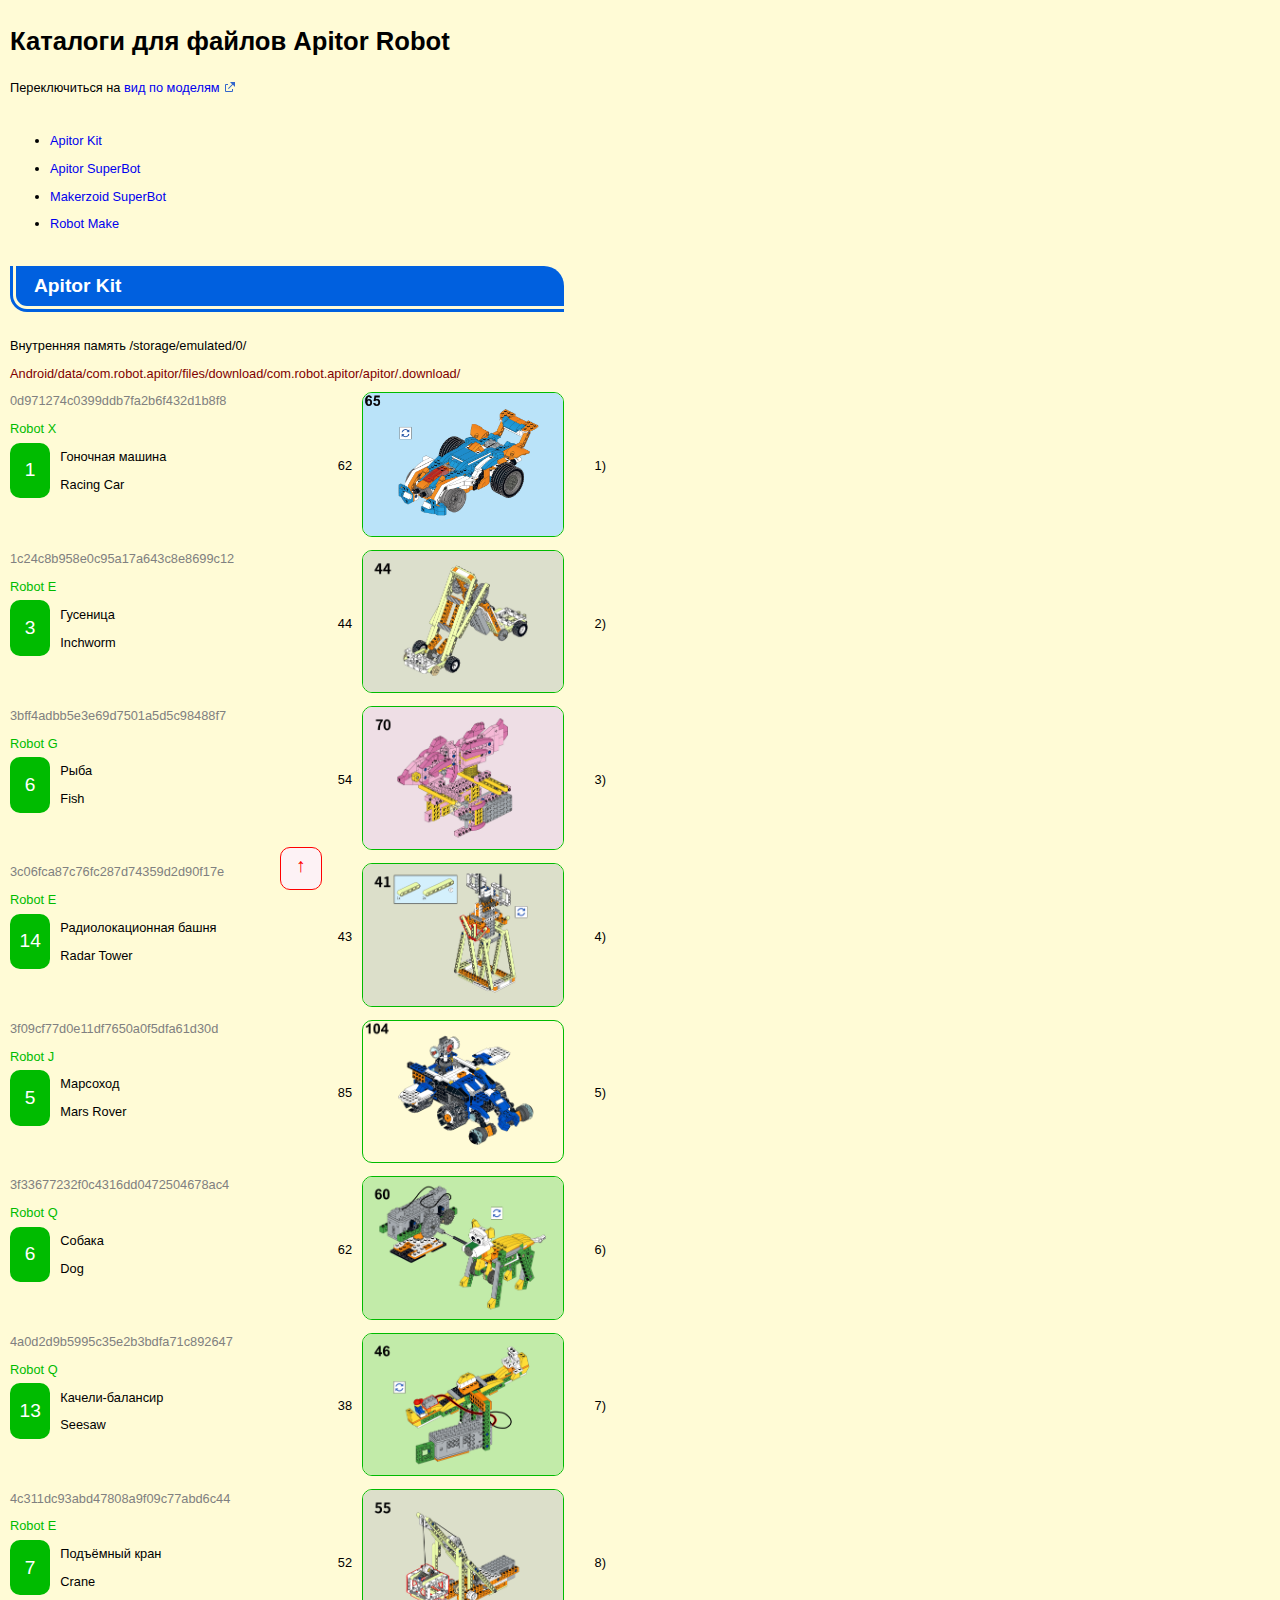
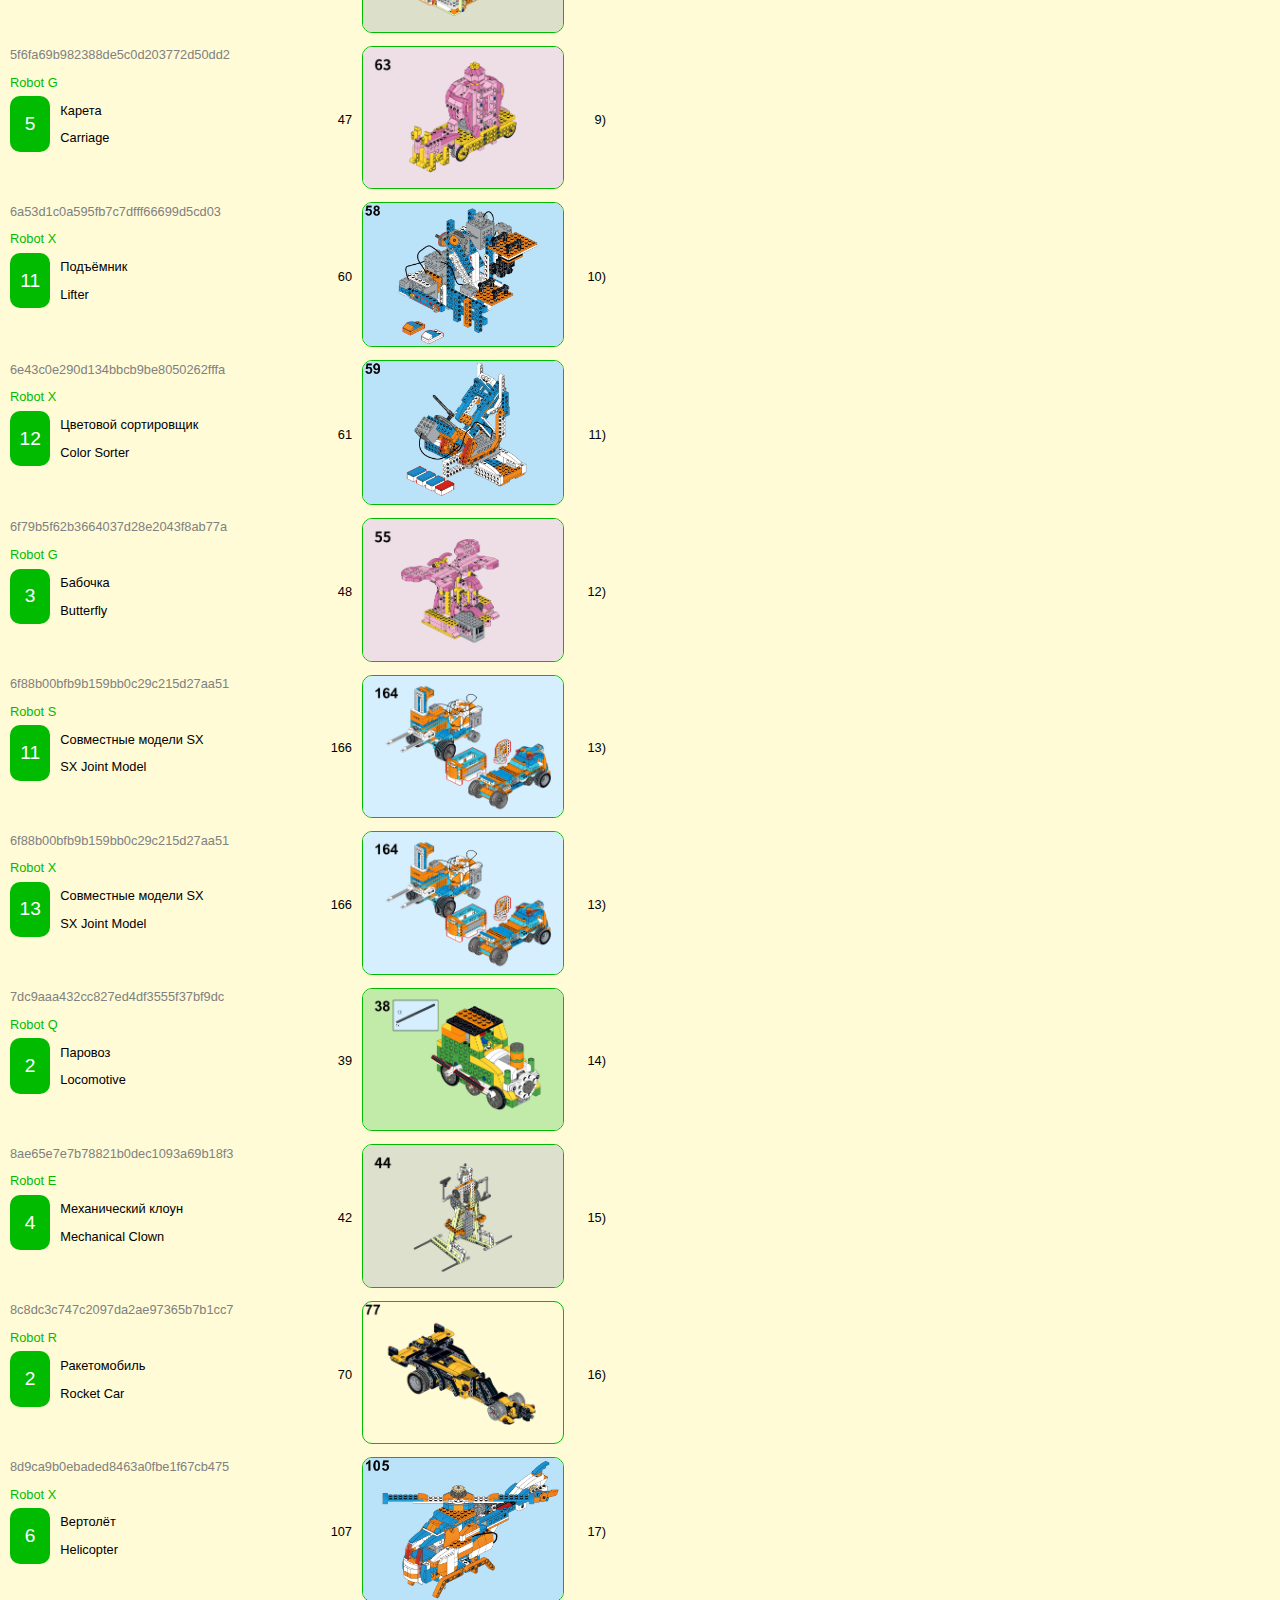
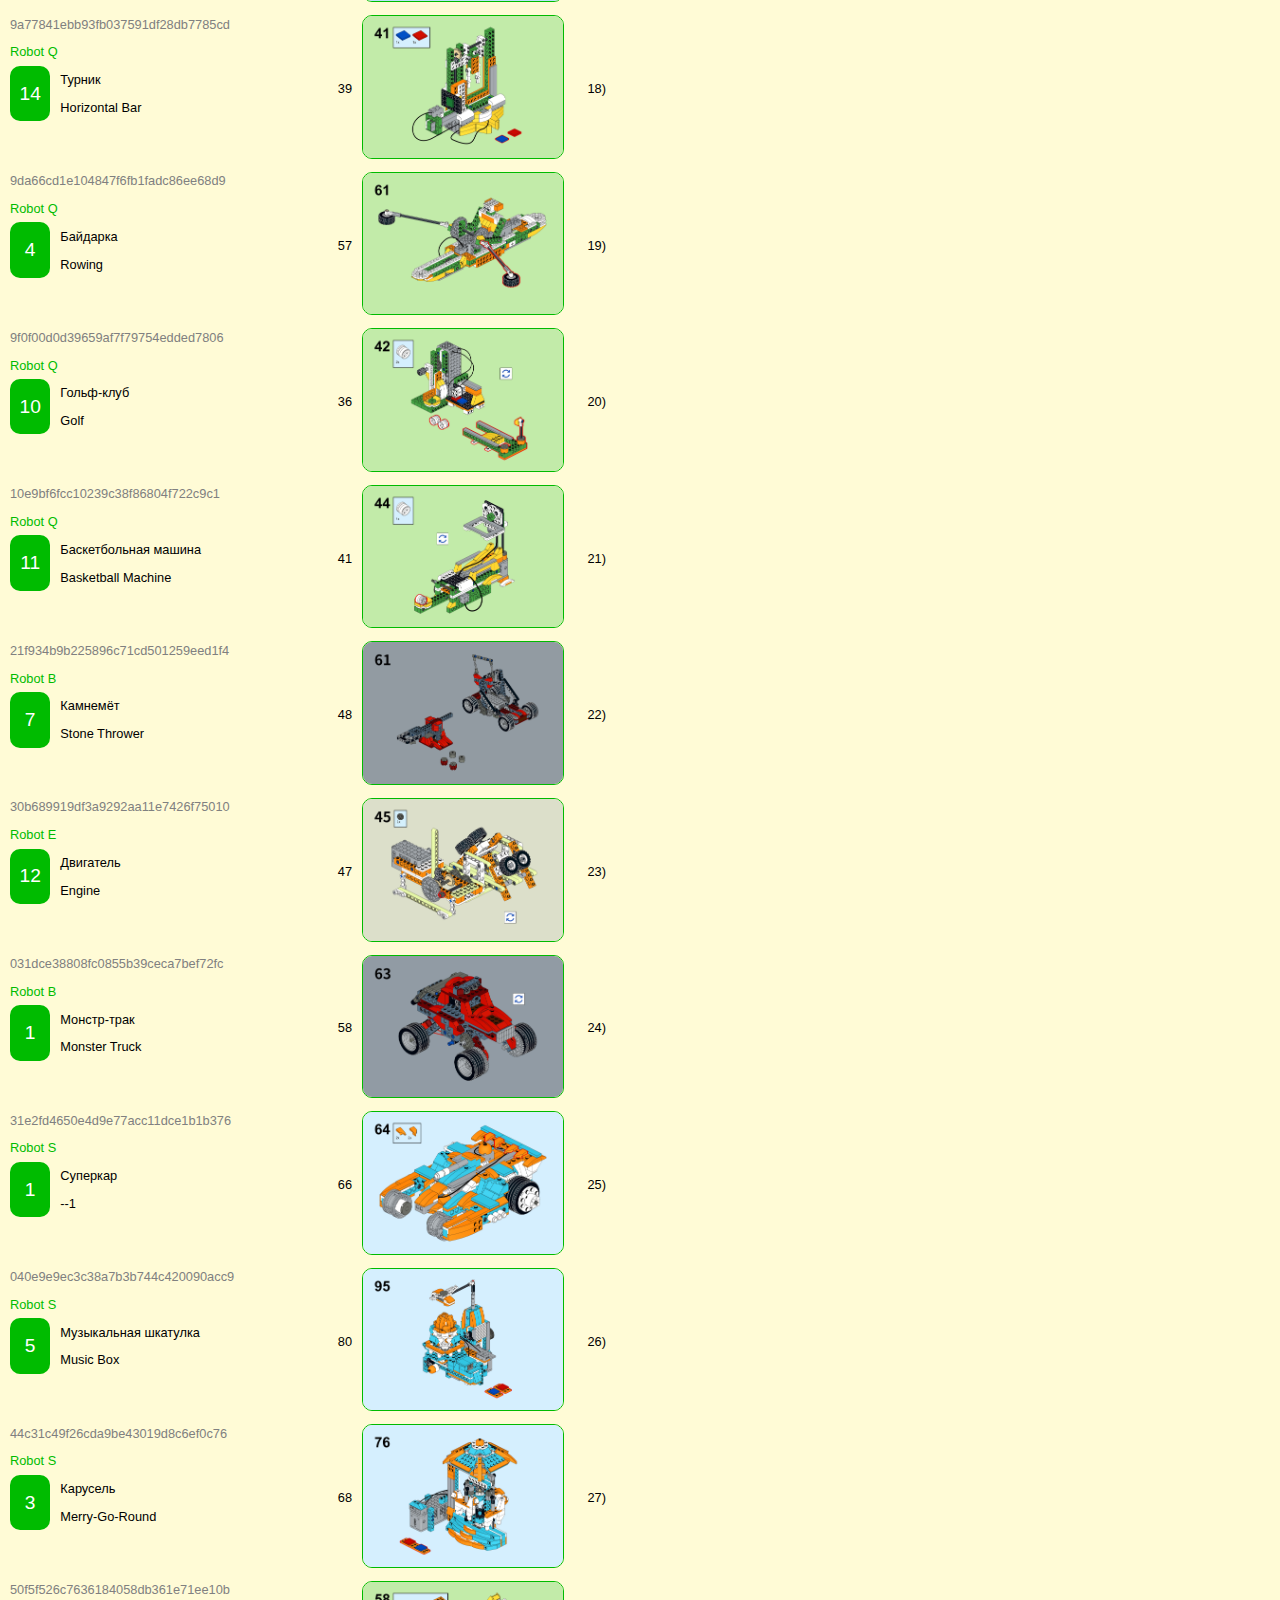
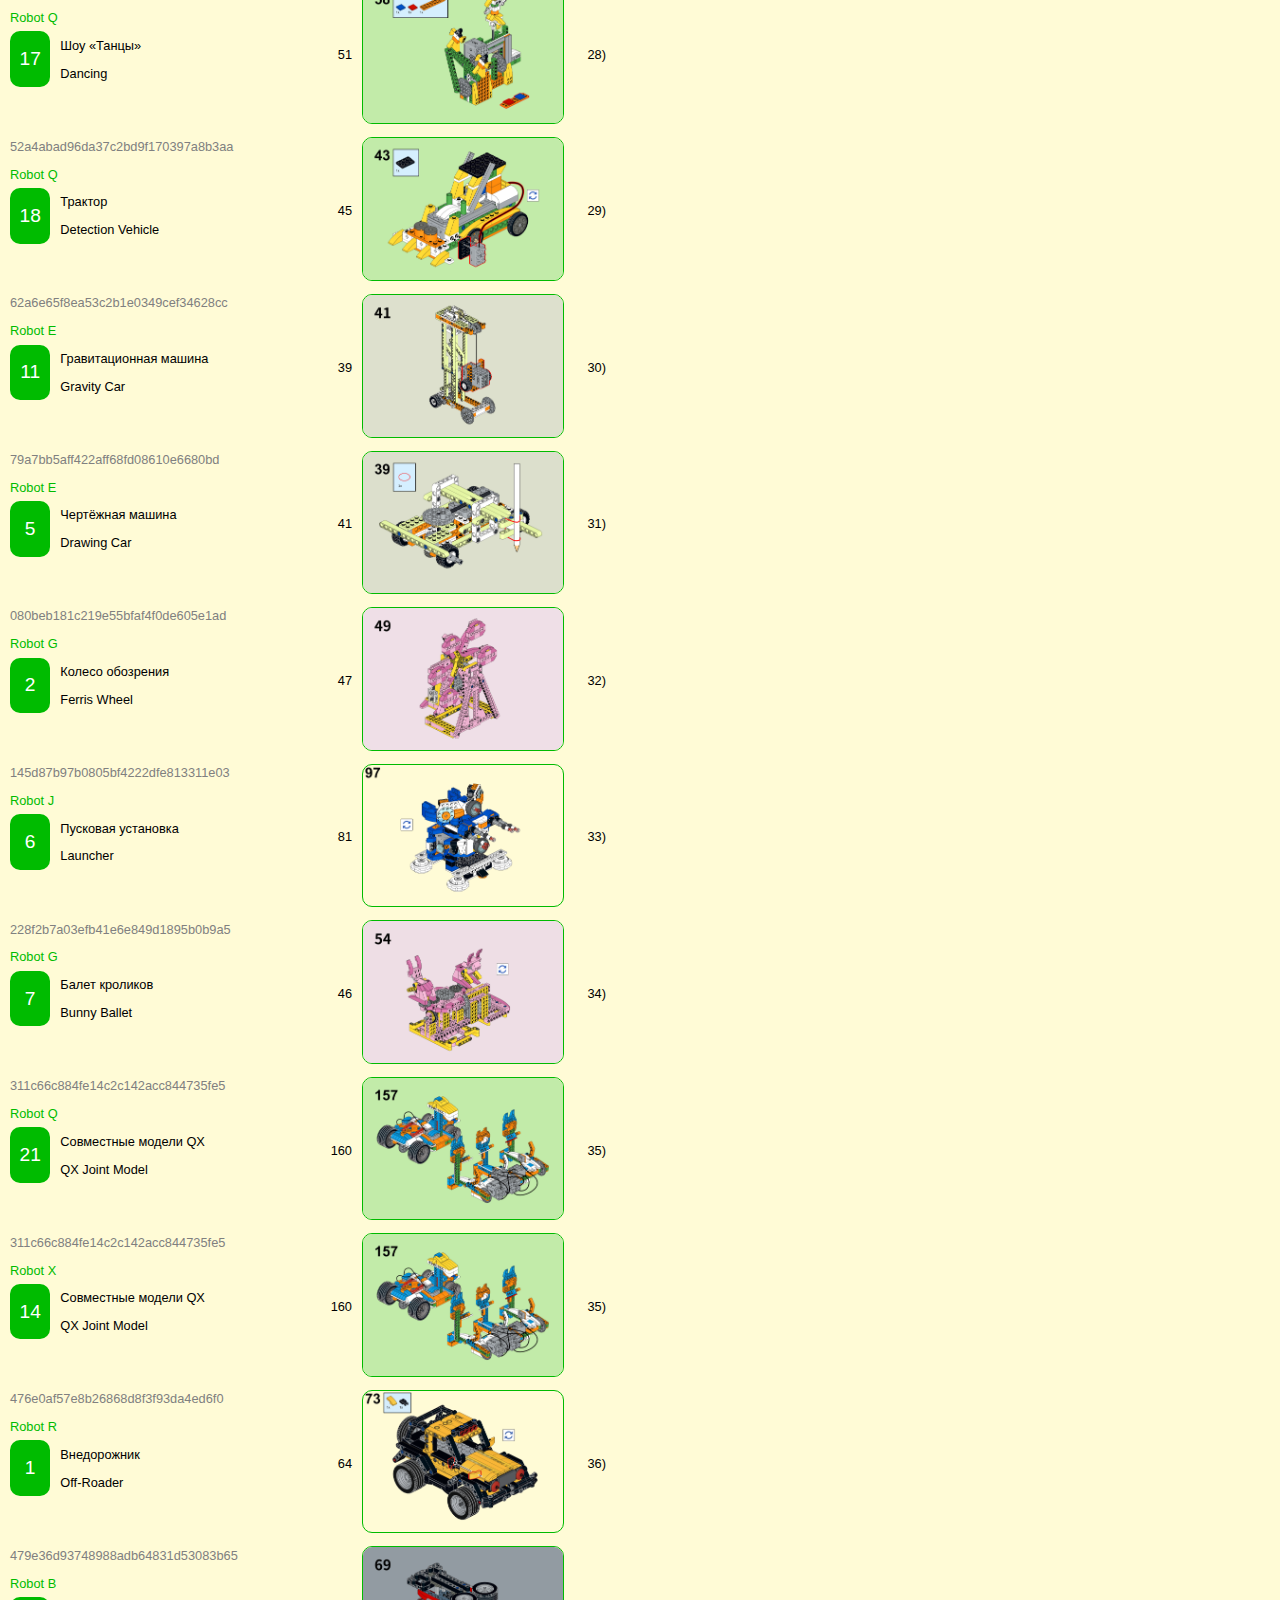
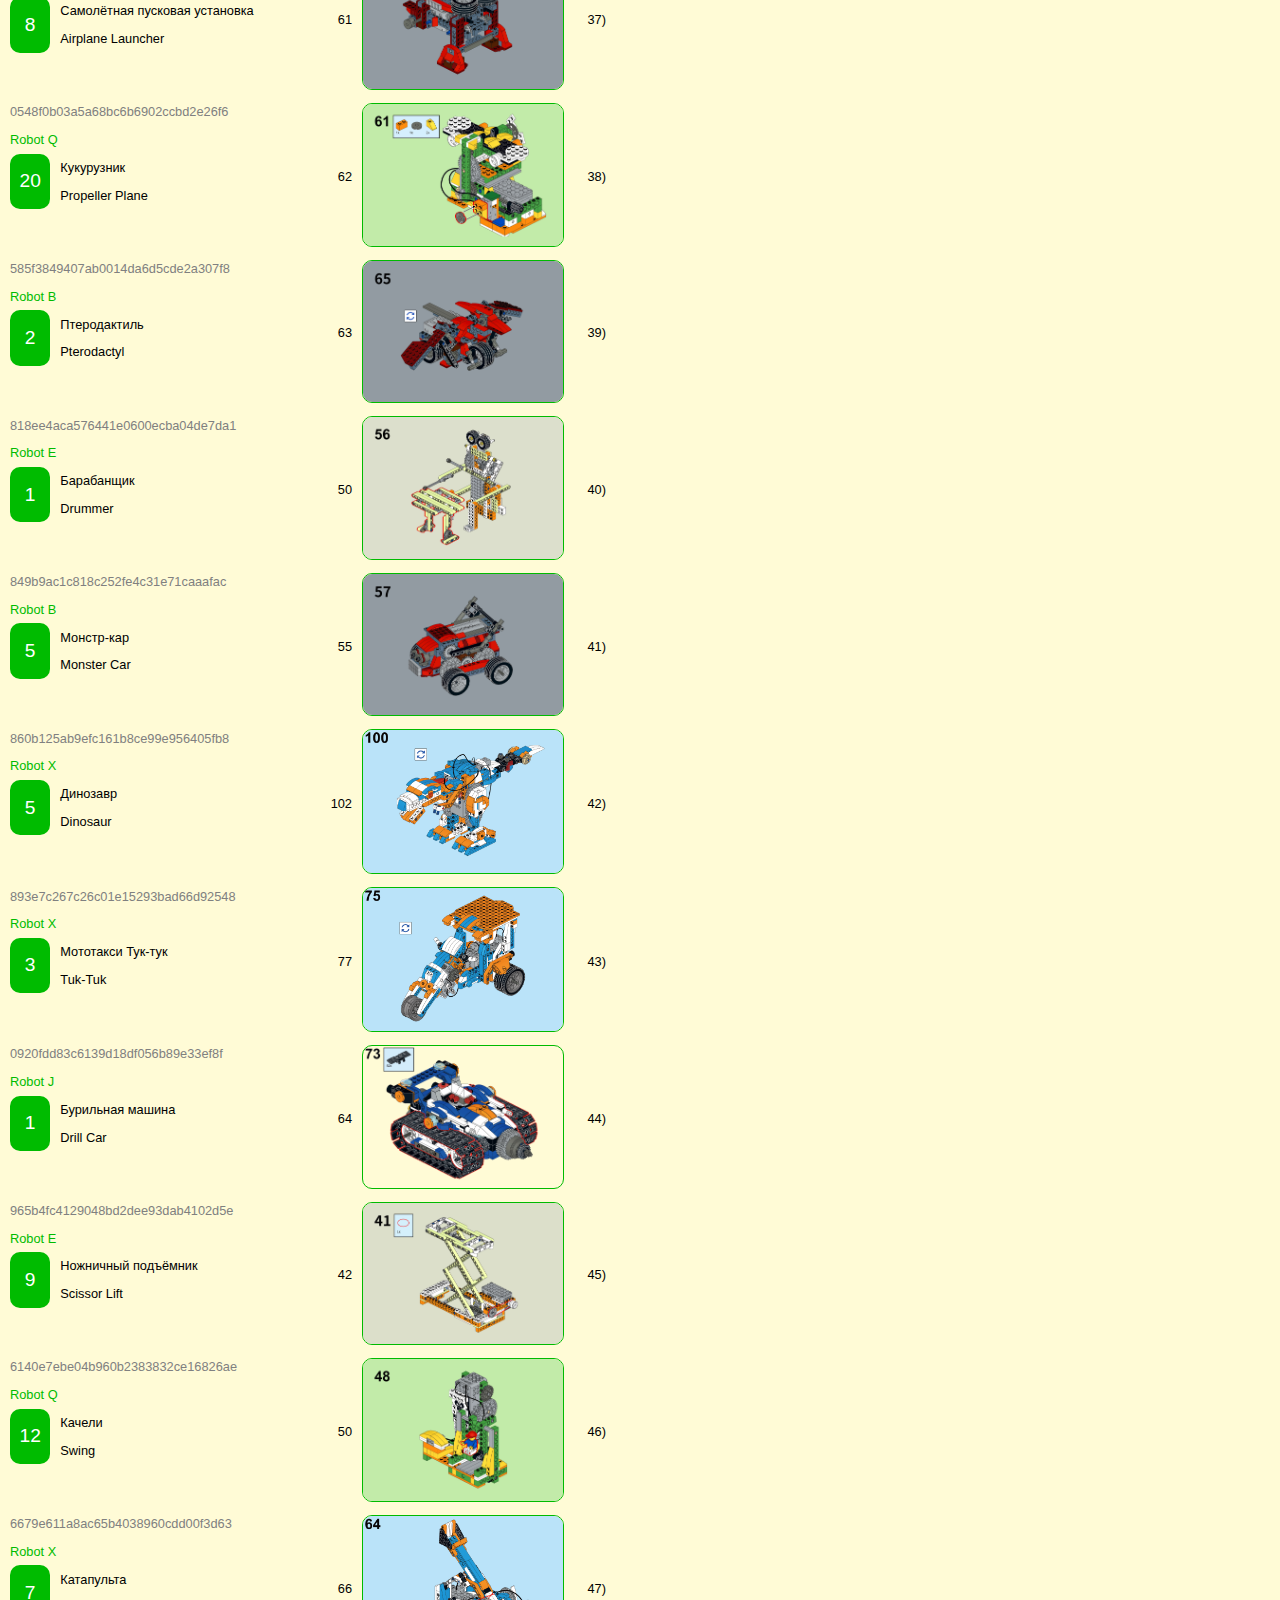
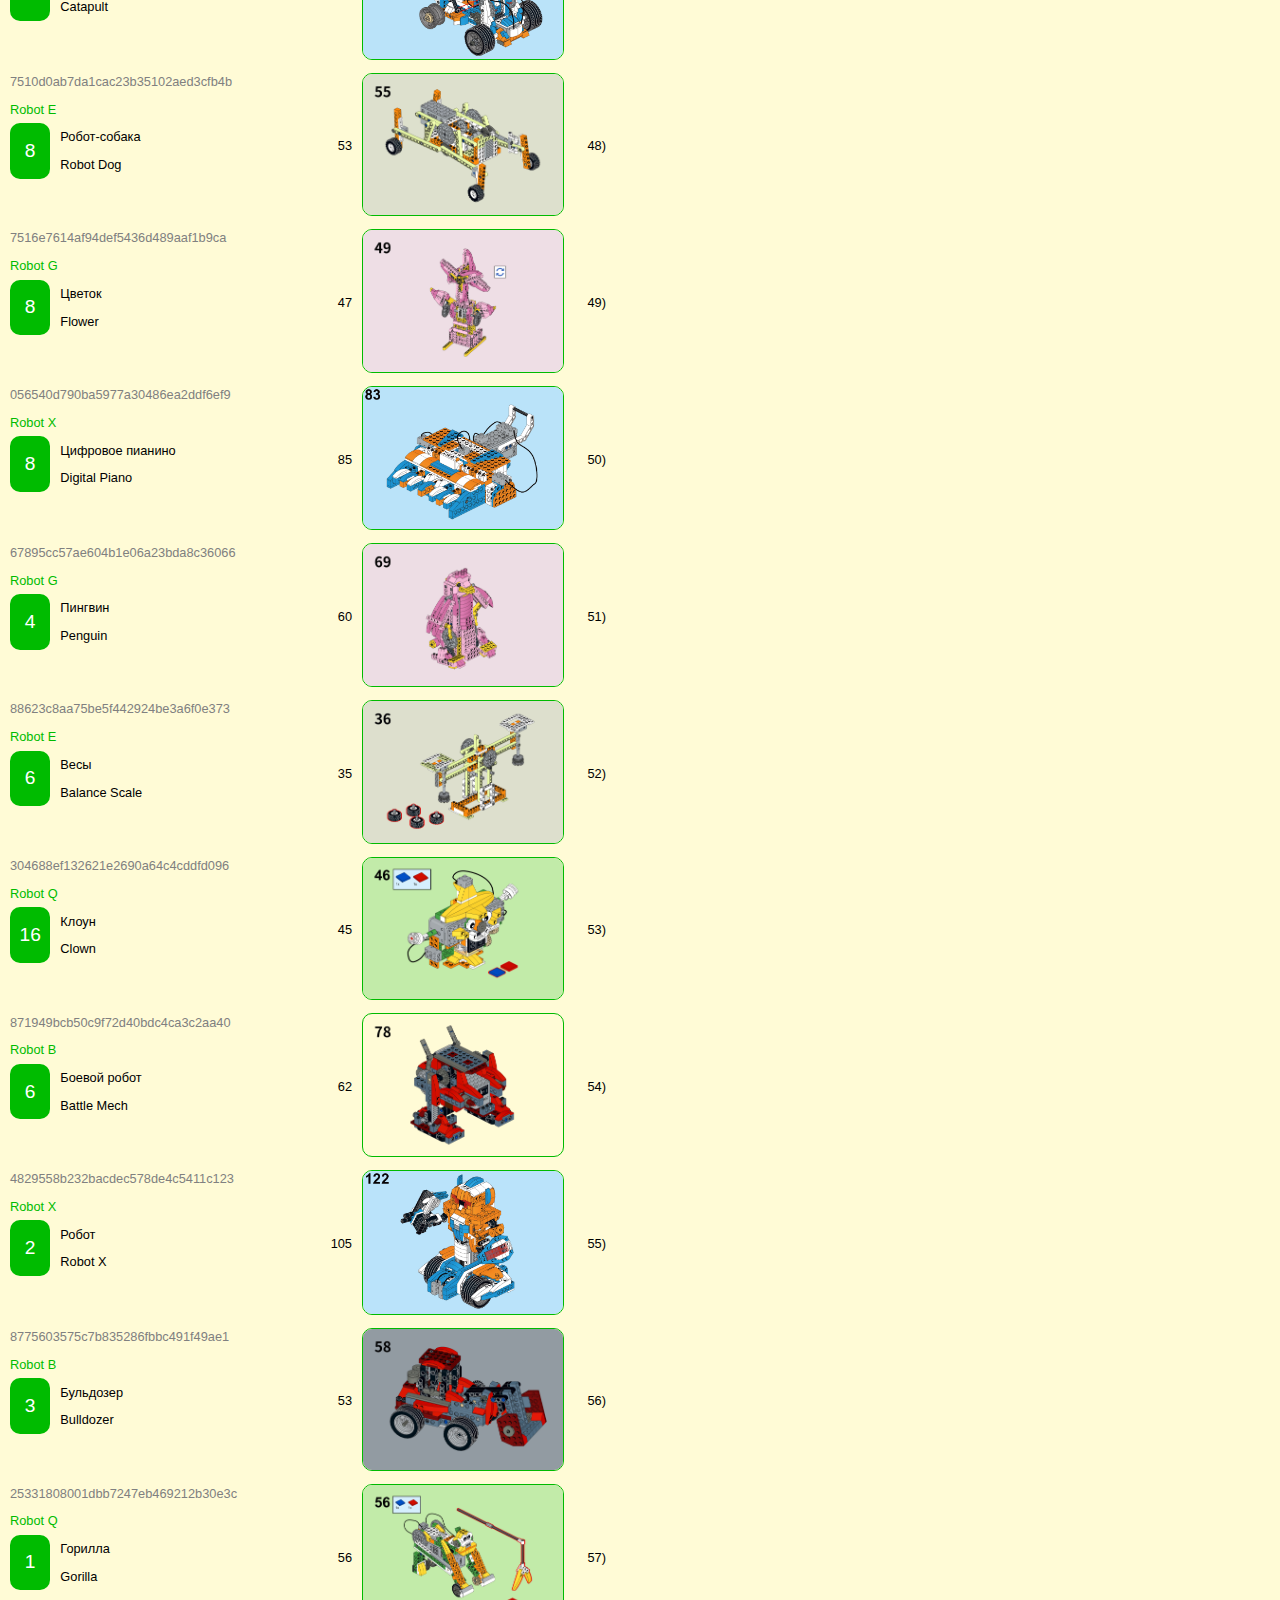
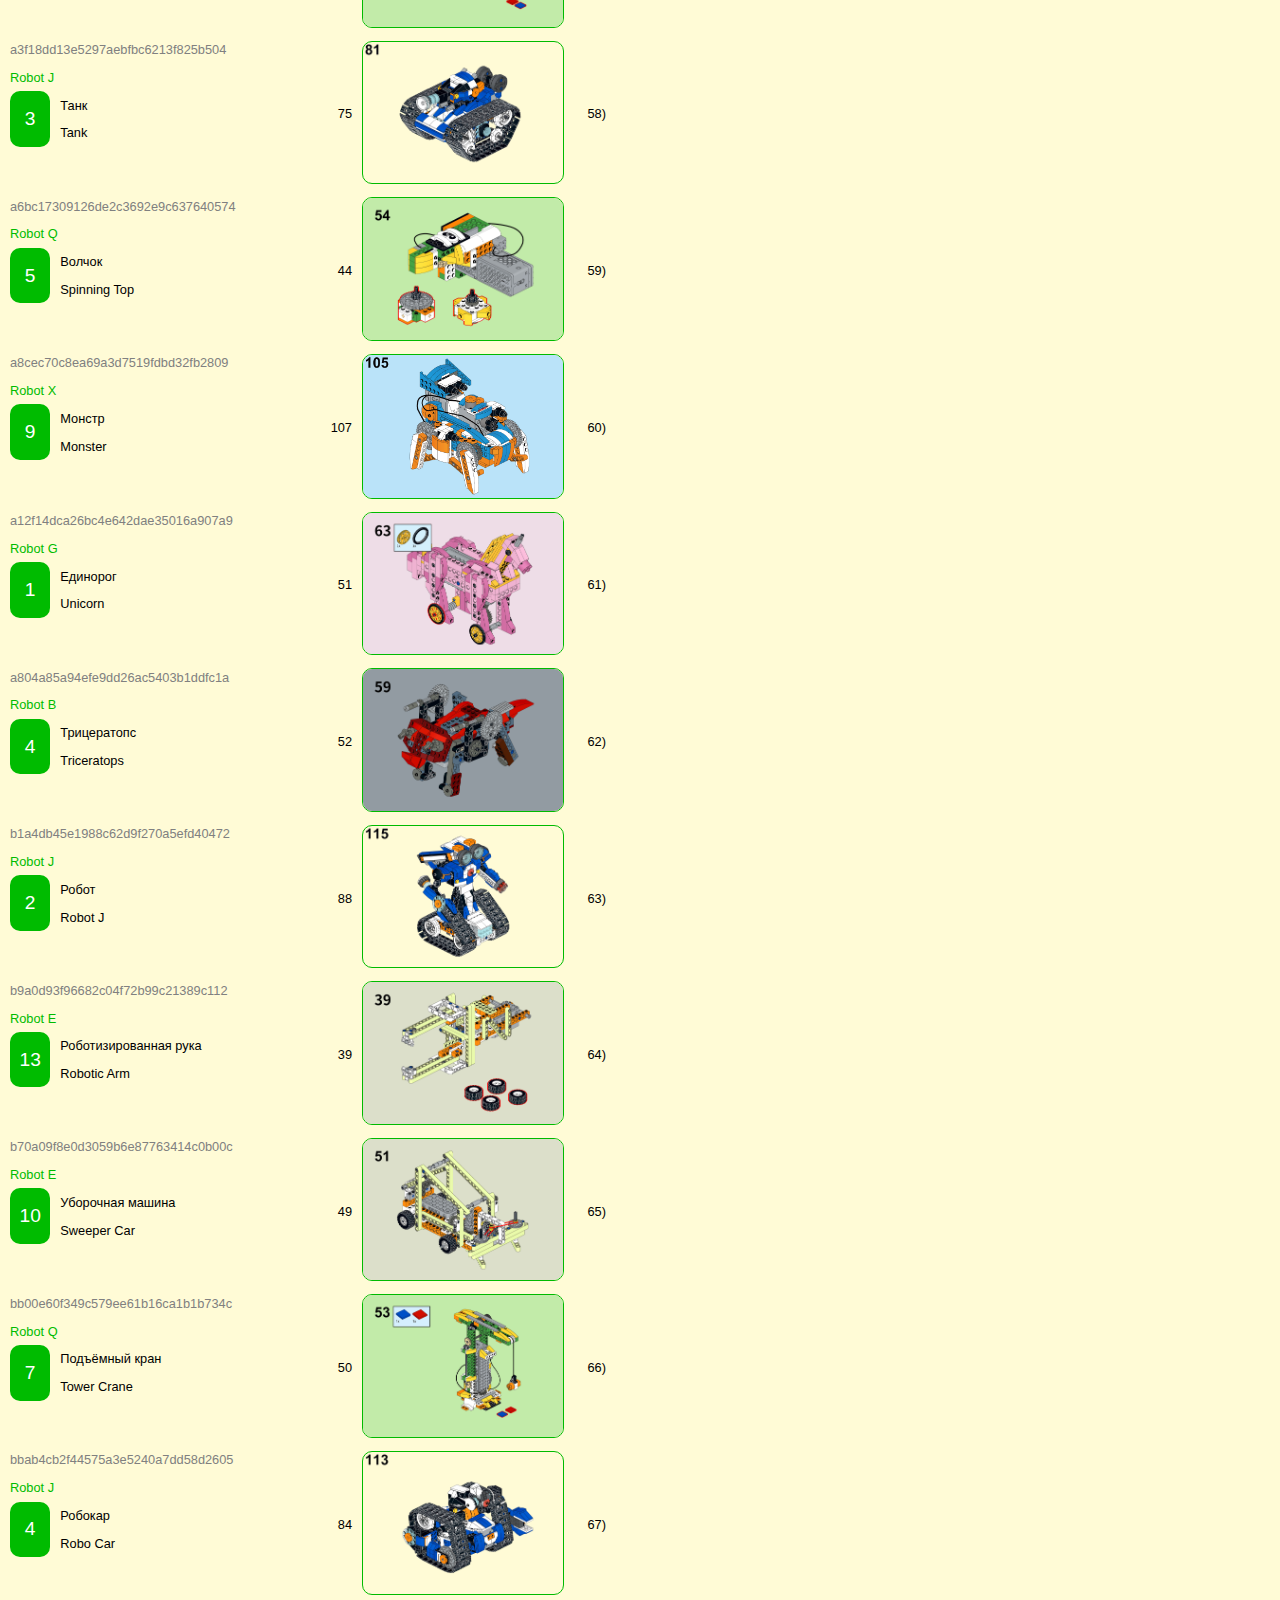
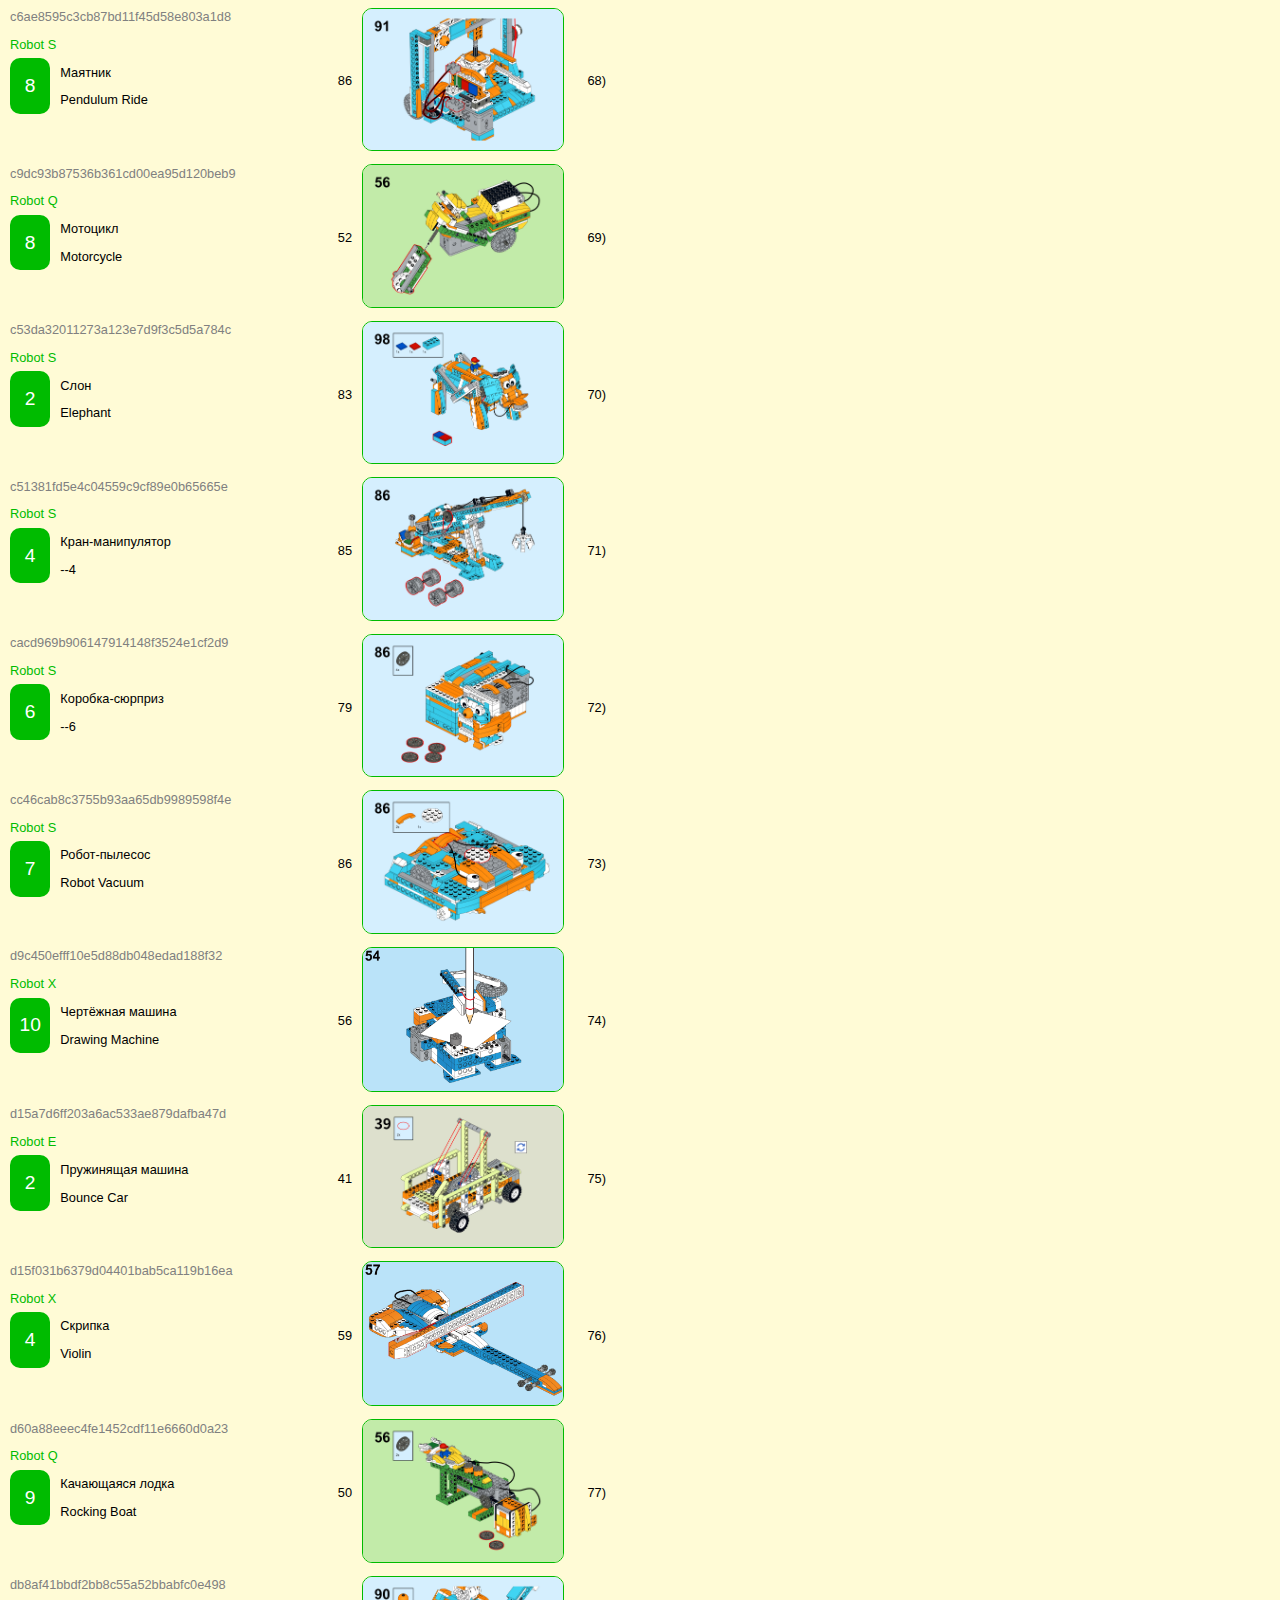
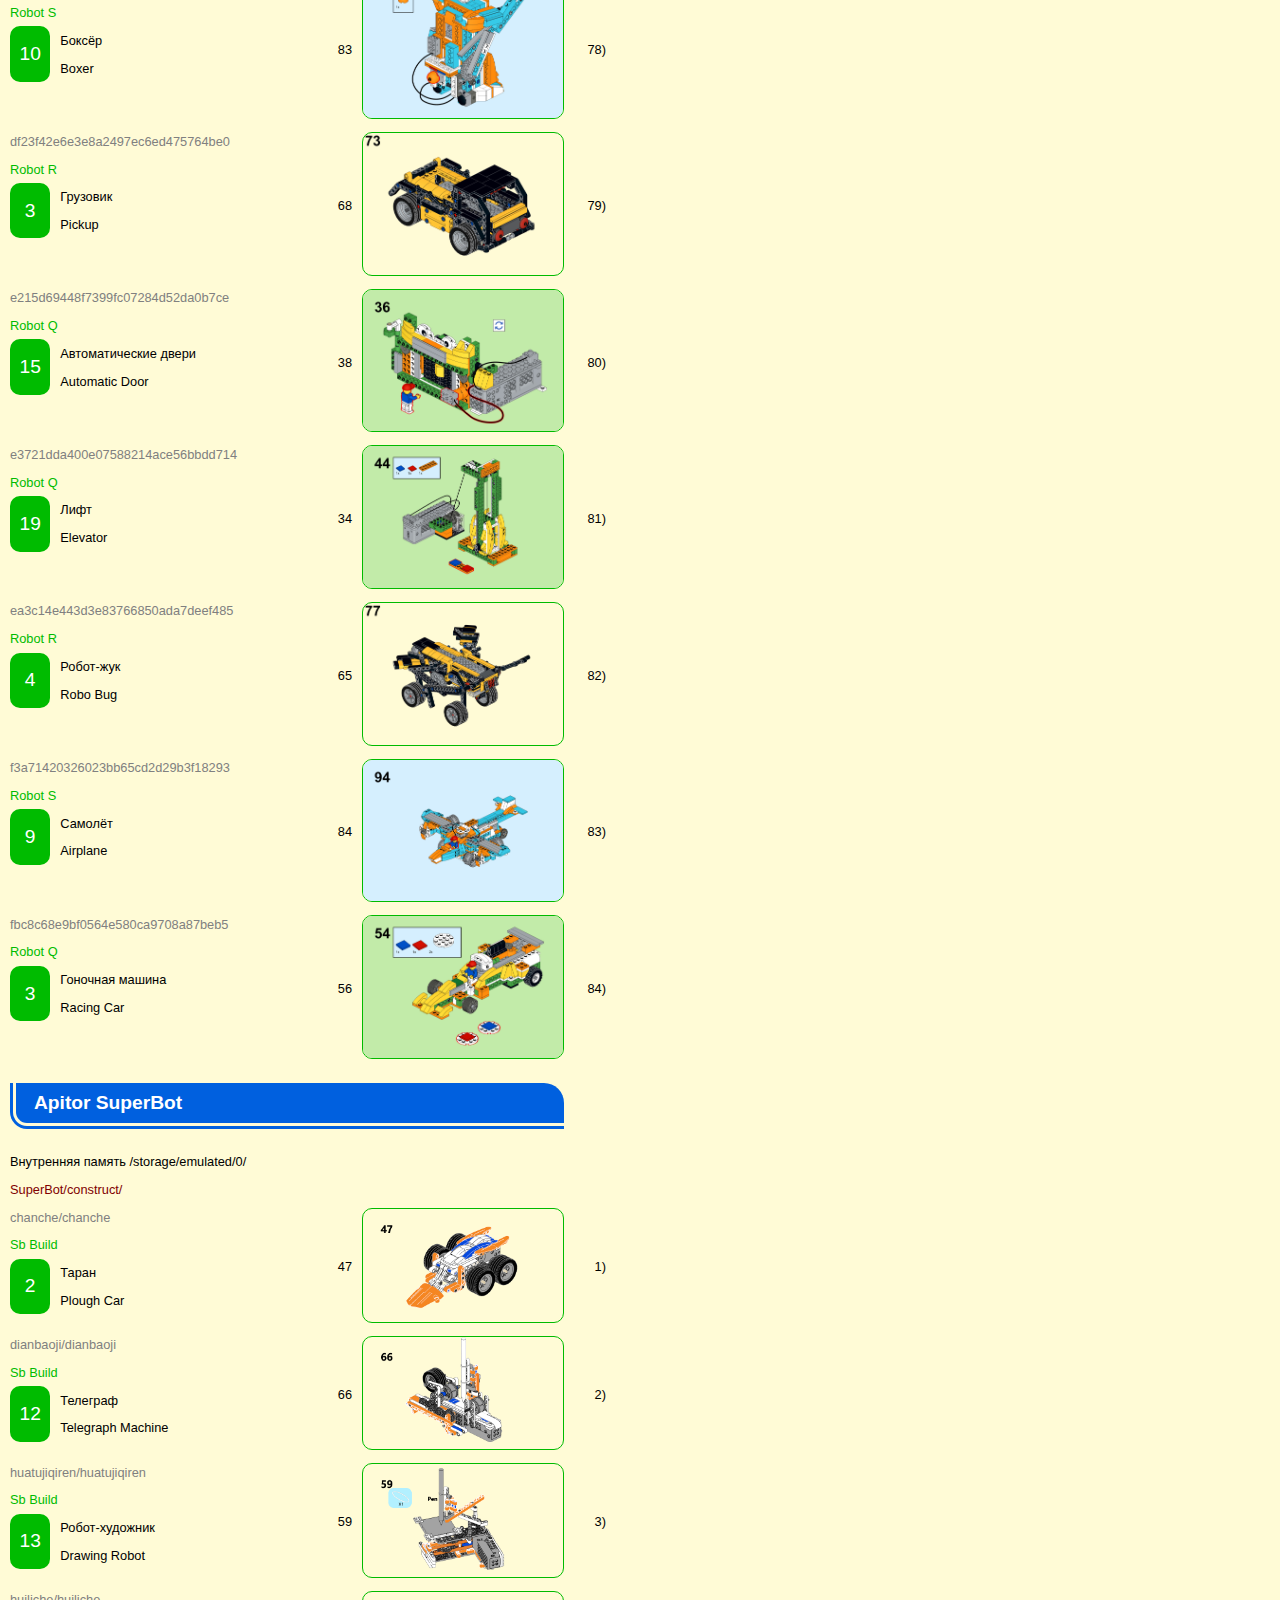
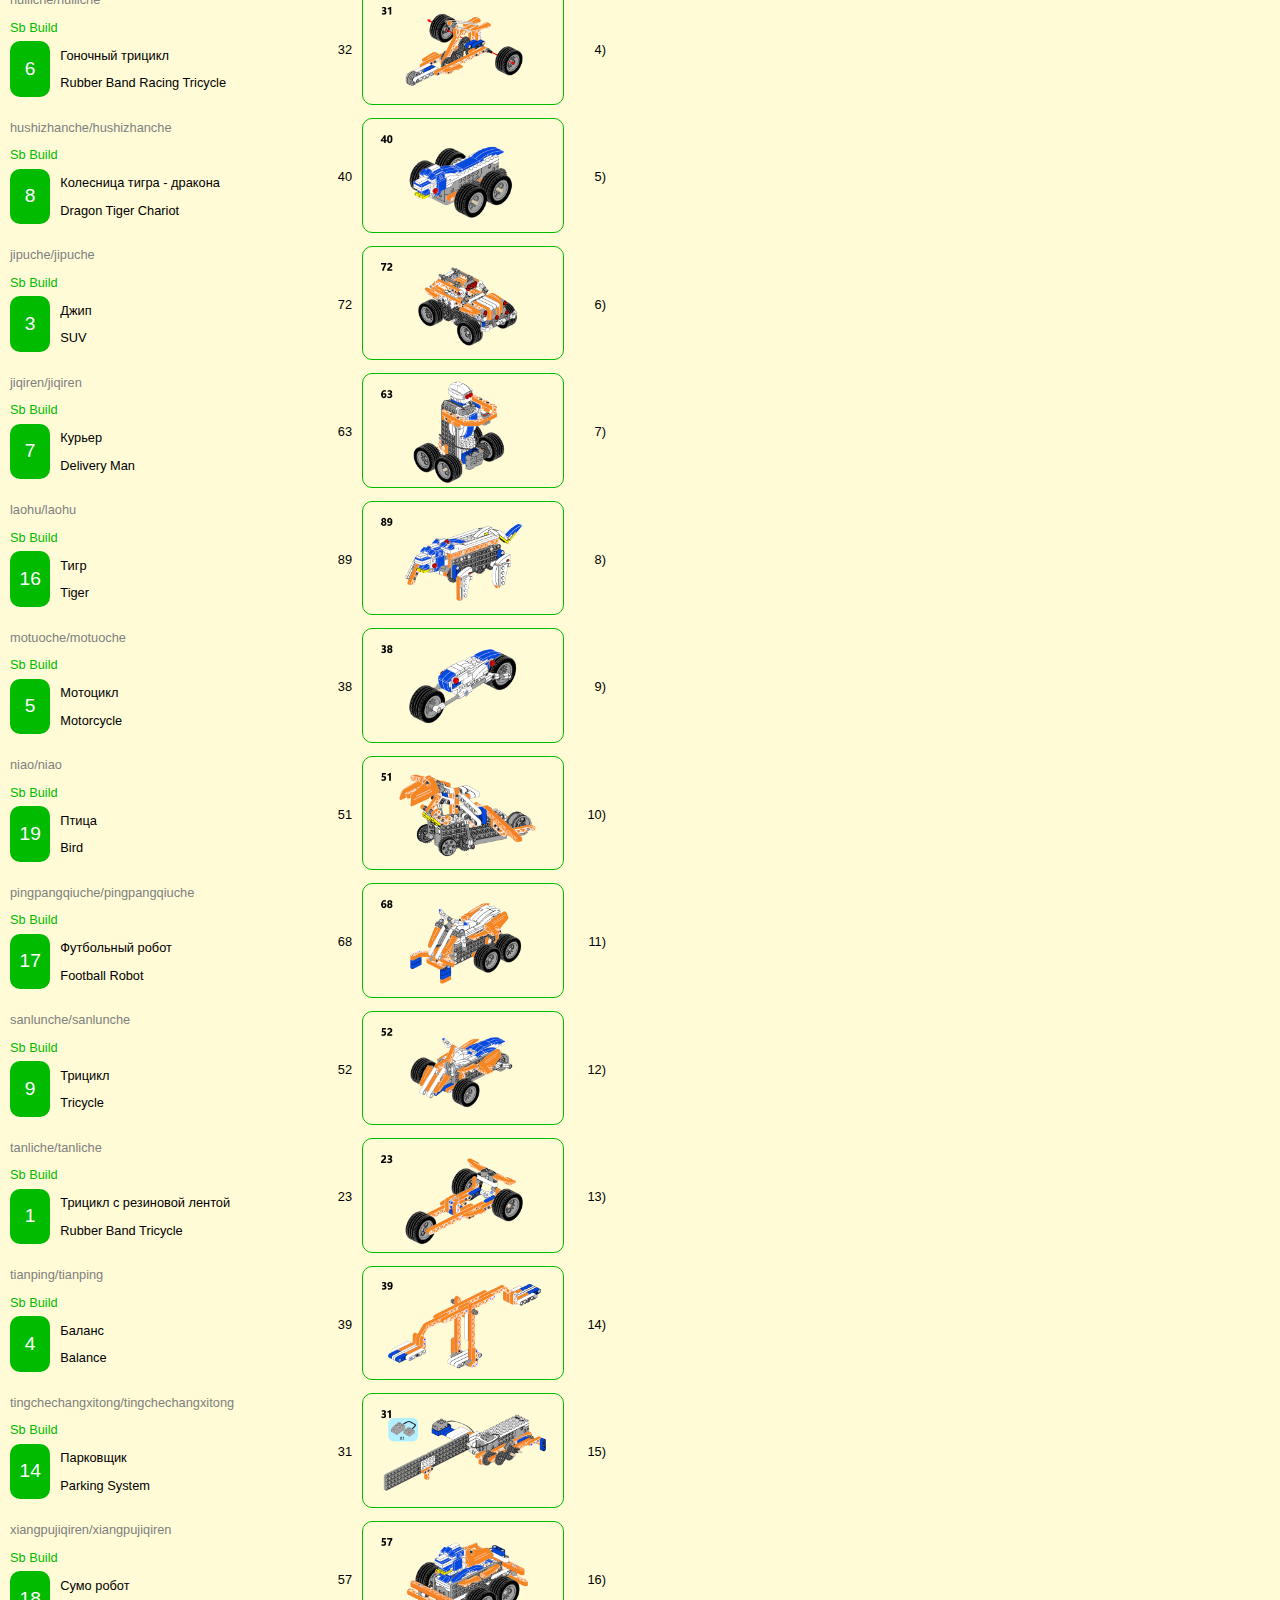
==== commit 4ecdf80c: "Past version from 2024-08-29 18:50 Small text editing." ====
--- a/jiqiren/folder.html
+++ b/jiqiren/folder.html
@@ -14,16 +14,16 @@
         <h1>Каталоги для файлов Apitor Robot</h1>
         <p class="link">Переключиться на <a class="goto" href="index.html">вид по моделям</a></p>
         <p></p>
-    
+
         <ul class="nav_menu"></ul>
-        
+
         <div id="content">
             <div id="wrapper"></div>
         </div>
     </div>
 
     <div class="arrow_top"><a href="#toplink" title="Наверх">↑</a></div>
-    
+
     <script type="text/javascript">
     tool.figure.printTable();
     </script>
--- a/jiqiren/style/index.css
+++ b/jiqiren/style/index.css
@@ -17,10 +17,6 @@
     background: var(--bg-yellow);
     margin: 0;
     padding: 0;
-}
-
-.td {
-    padding: 2px 10px;
 }
 
 a {
@@ -76,8 +72,7 @@
 }
 
 a.goto {
-    background: no-repeat url(../img/external_link.svg);
-    background-position: right center;
+    background: url(../img/external_link.svg) right center no-repeat;
     background-size: 12px;
     padding-right: 16px;
 }
@@ -90,6 +85,7 @@
 
 .arrow_top a {
     display: block;
+    padding: 0.4em 0 0.6em 0;
     background: var(--bg-red);
     color: var(--border-red);
     border: 1px solid var(--border-red);
@@ -112,7 +108,6 @@
 .arrow_top a {
     font-size: 1.5em;
     border-radius: var(--soft-radius);
-    padding: 0.5em 0;
     width: 2.1em;
     text-align: center;
 }
@@ -151,4 +146,5 @@
 .index_value {
     width: 32px;
     text-align: right;
+    padding: 2px 10px;
 }
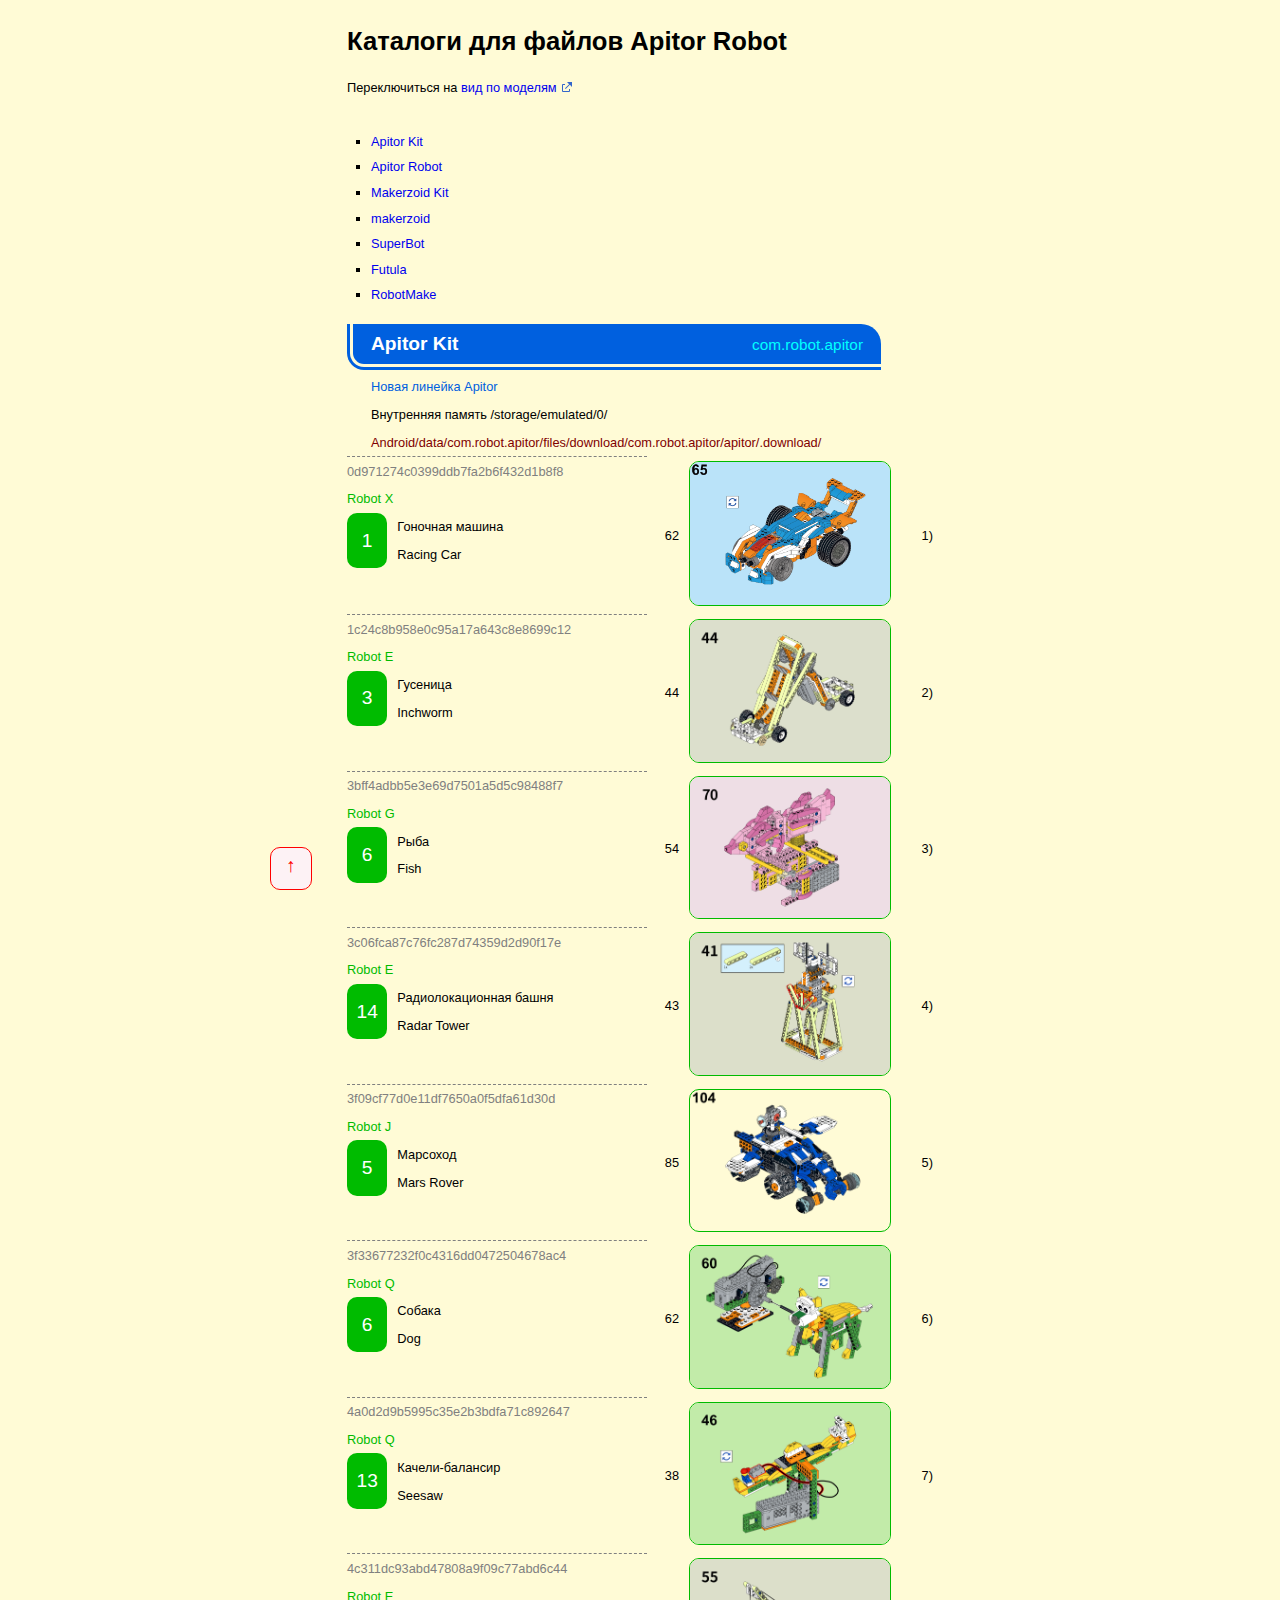
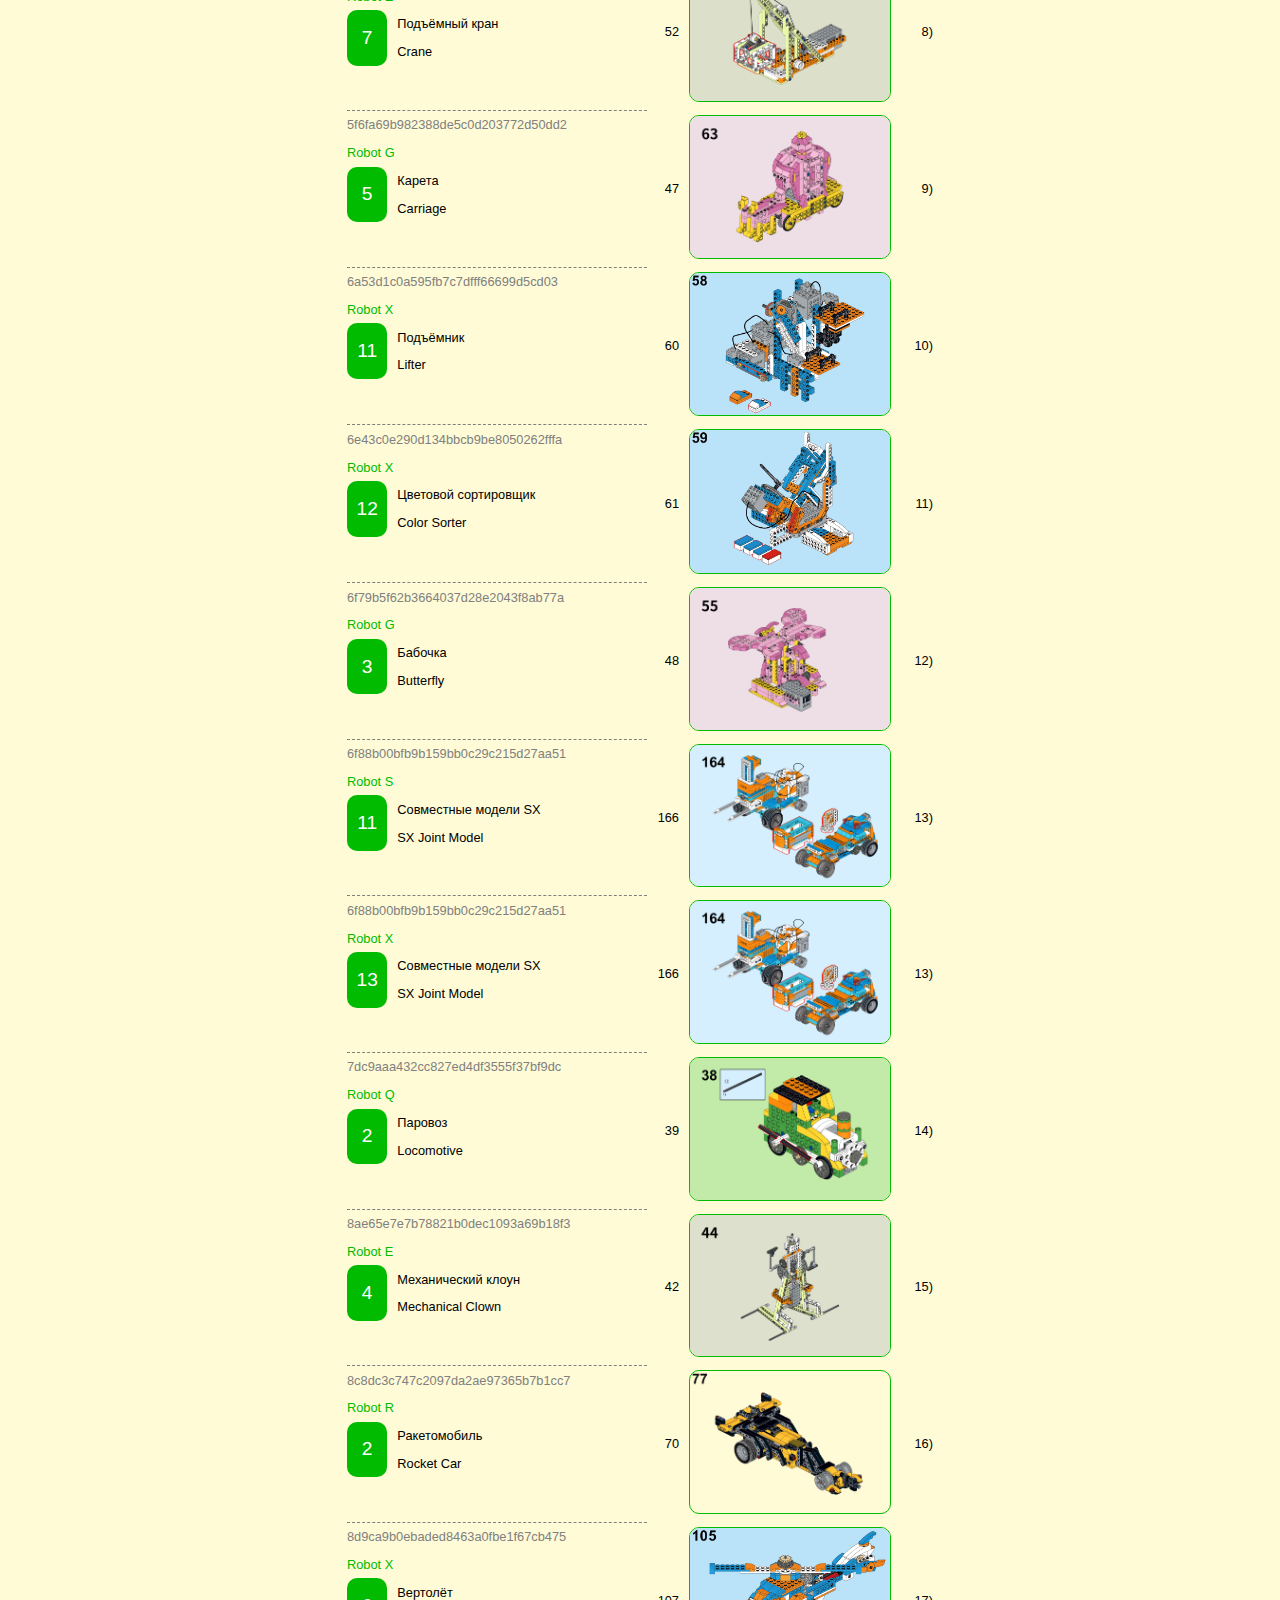
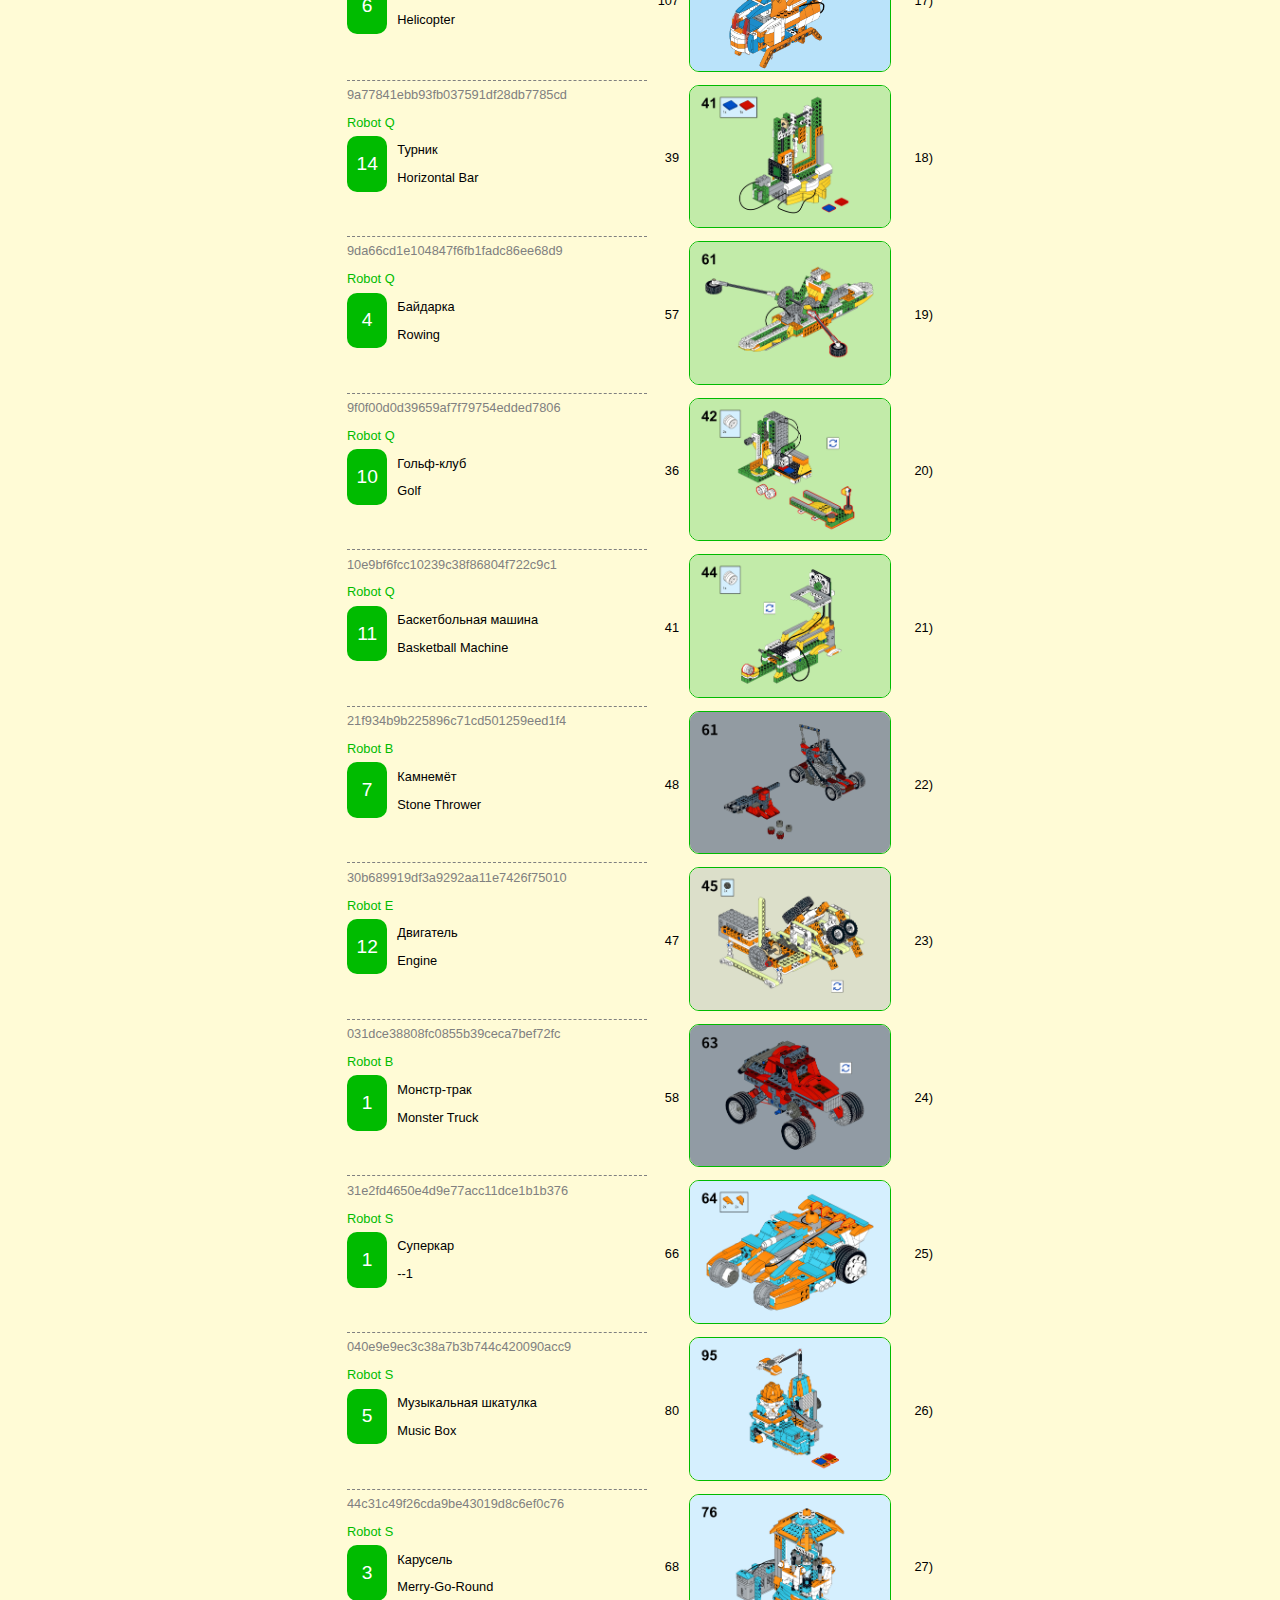
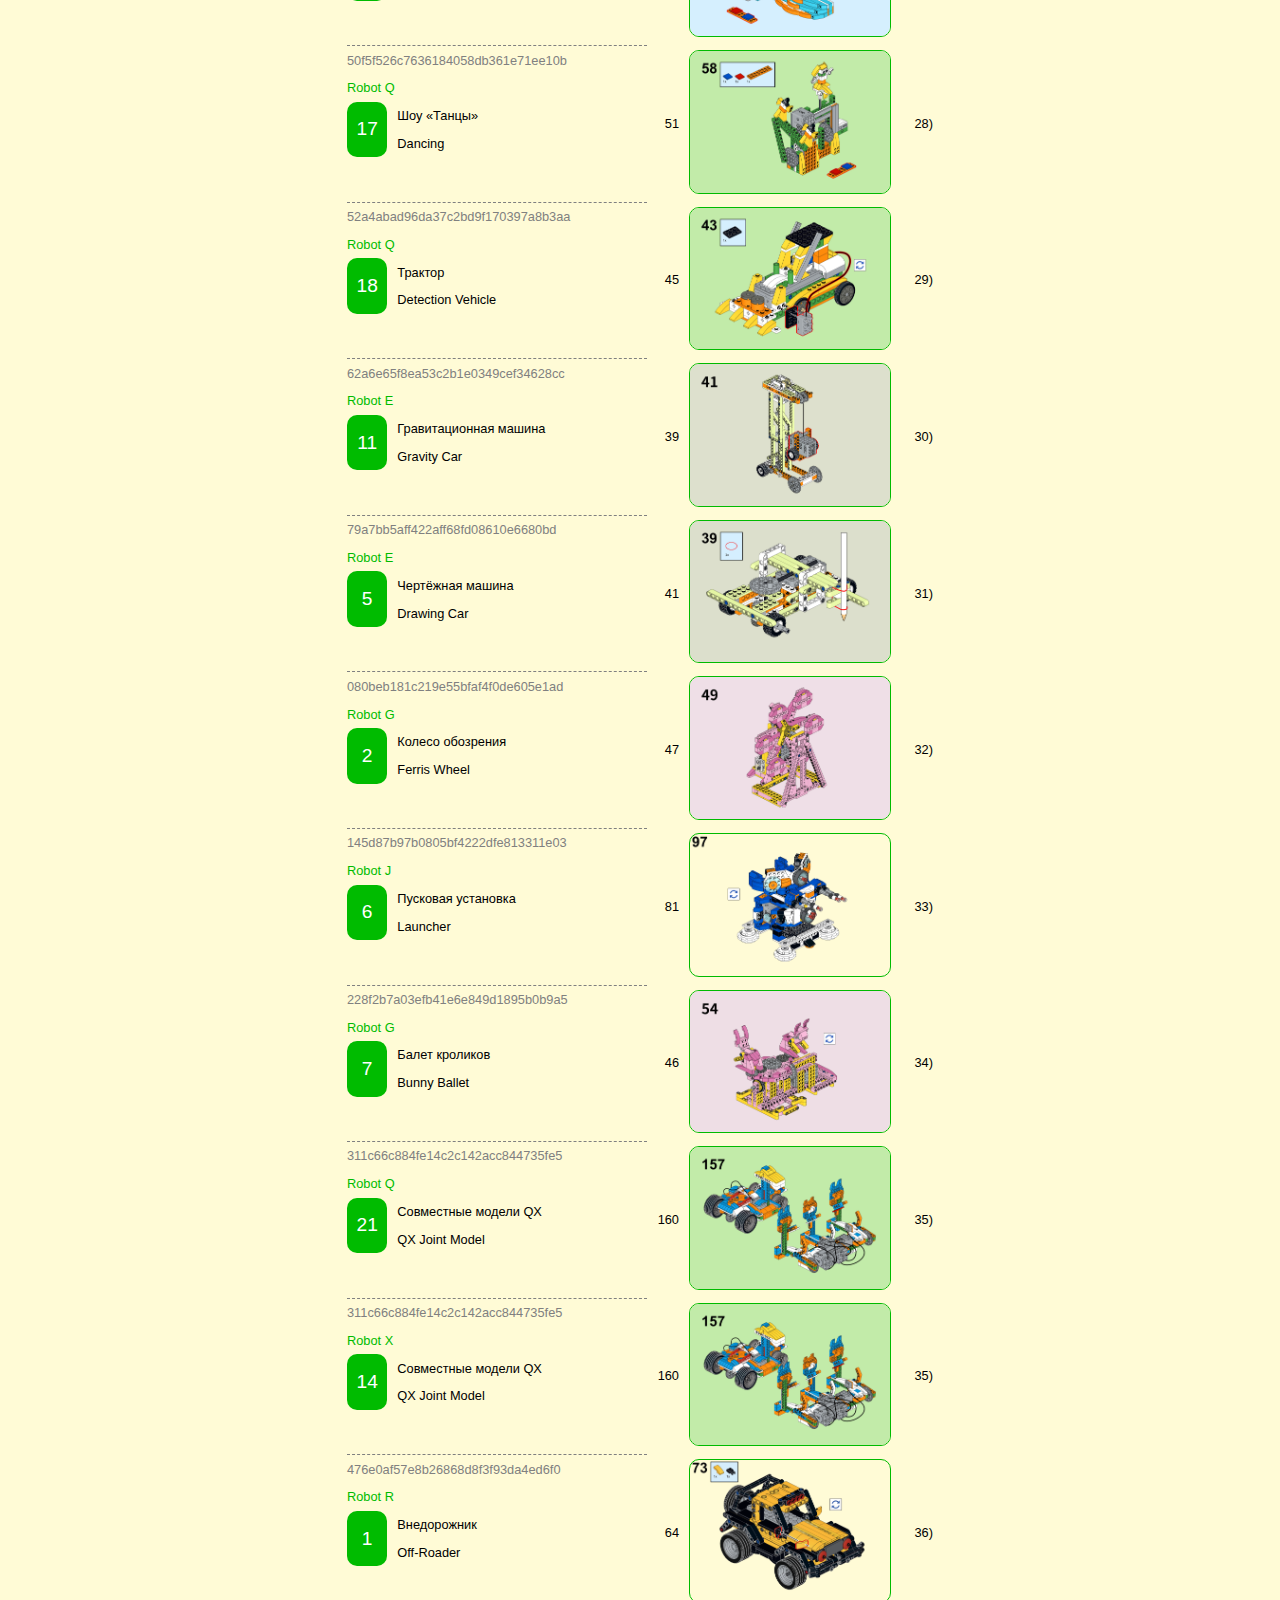
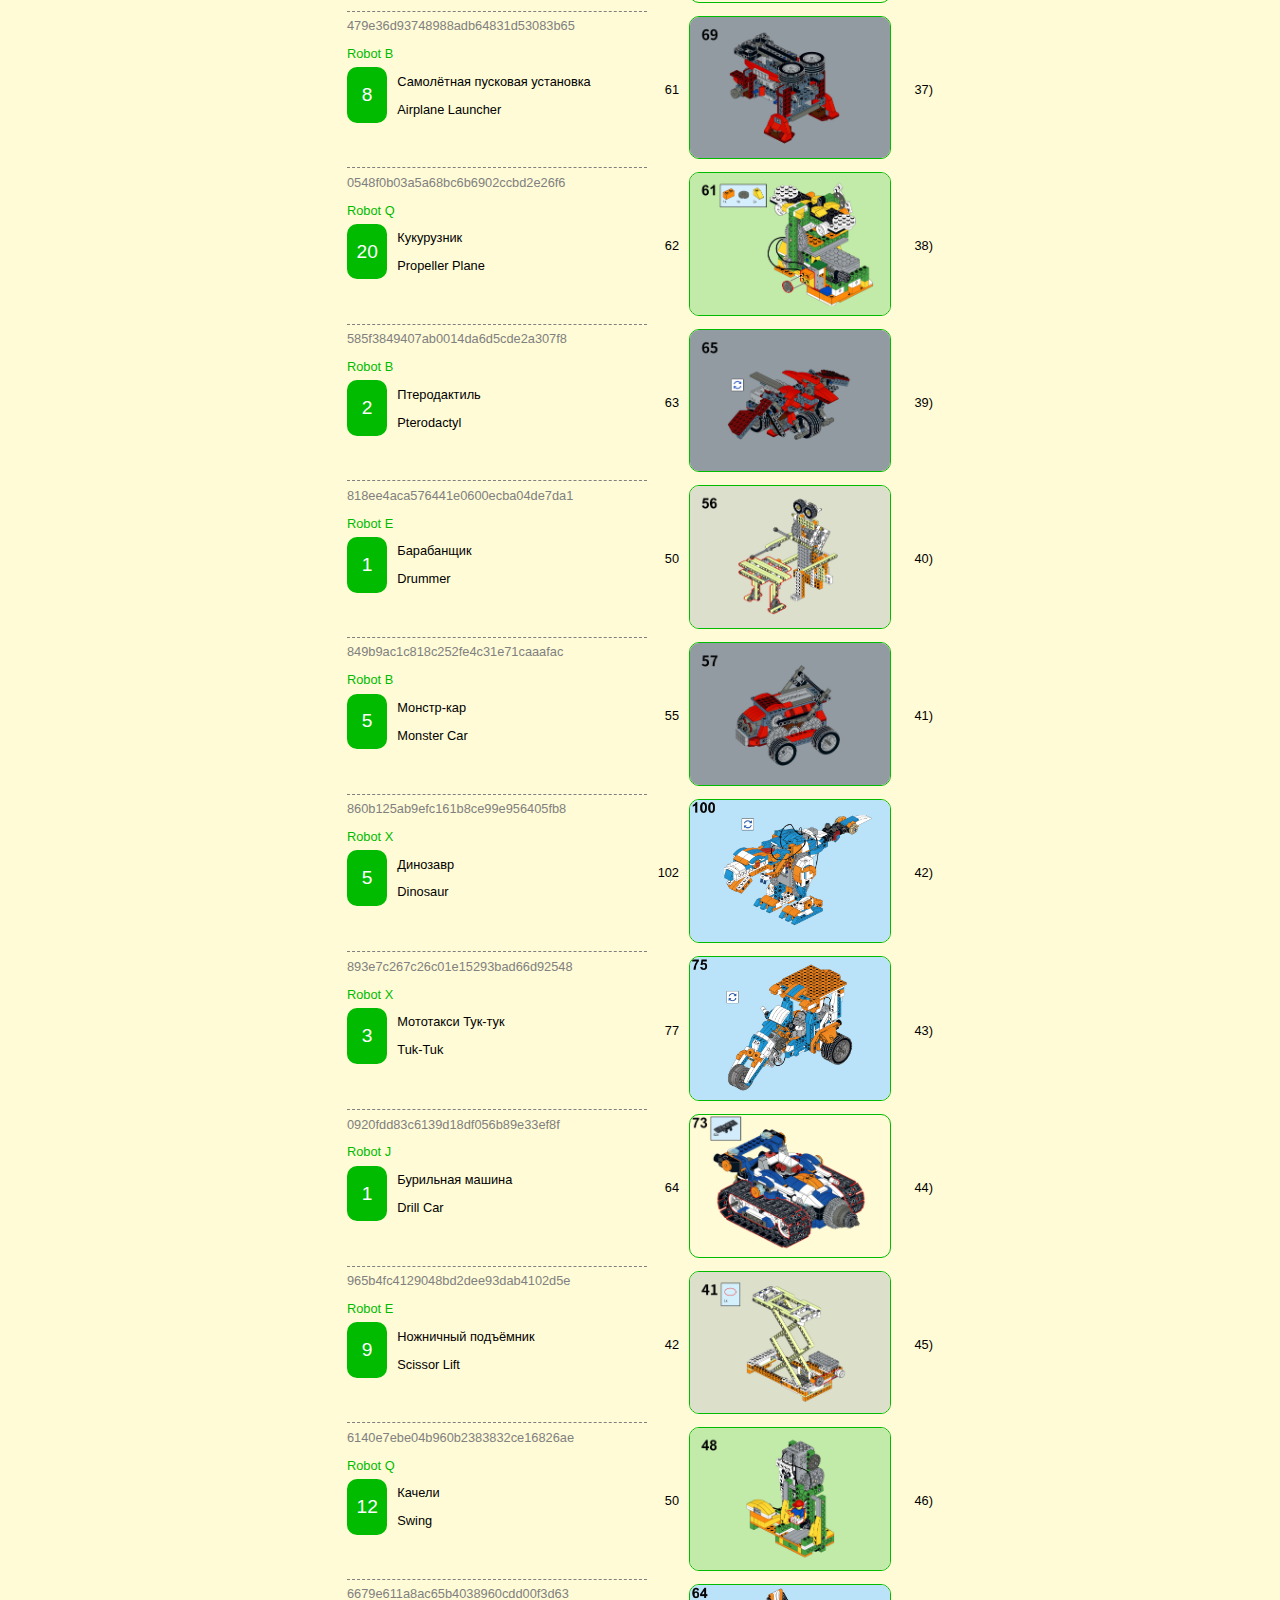
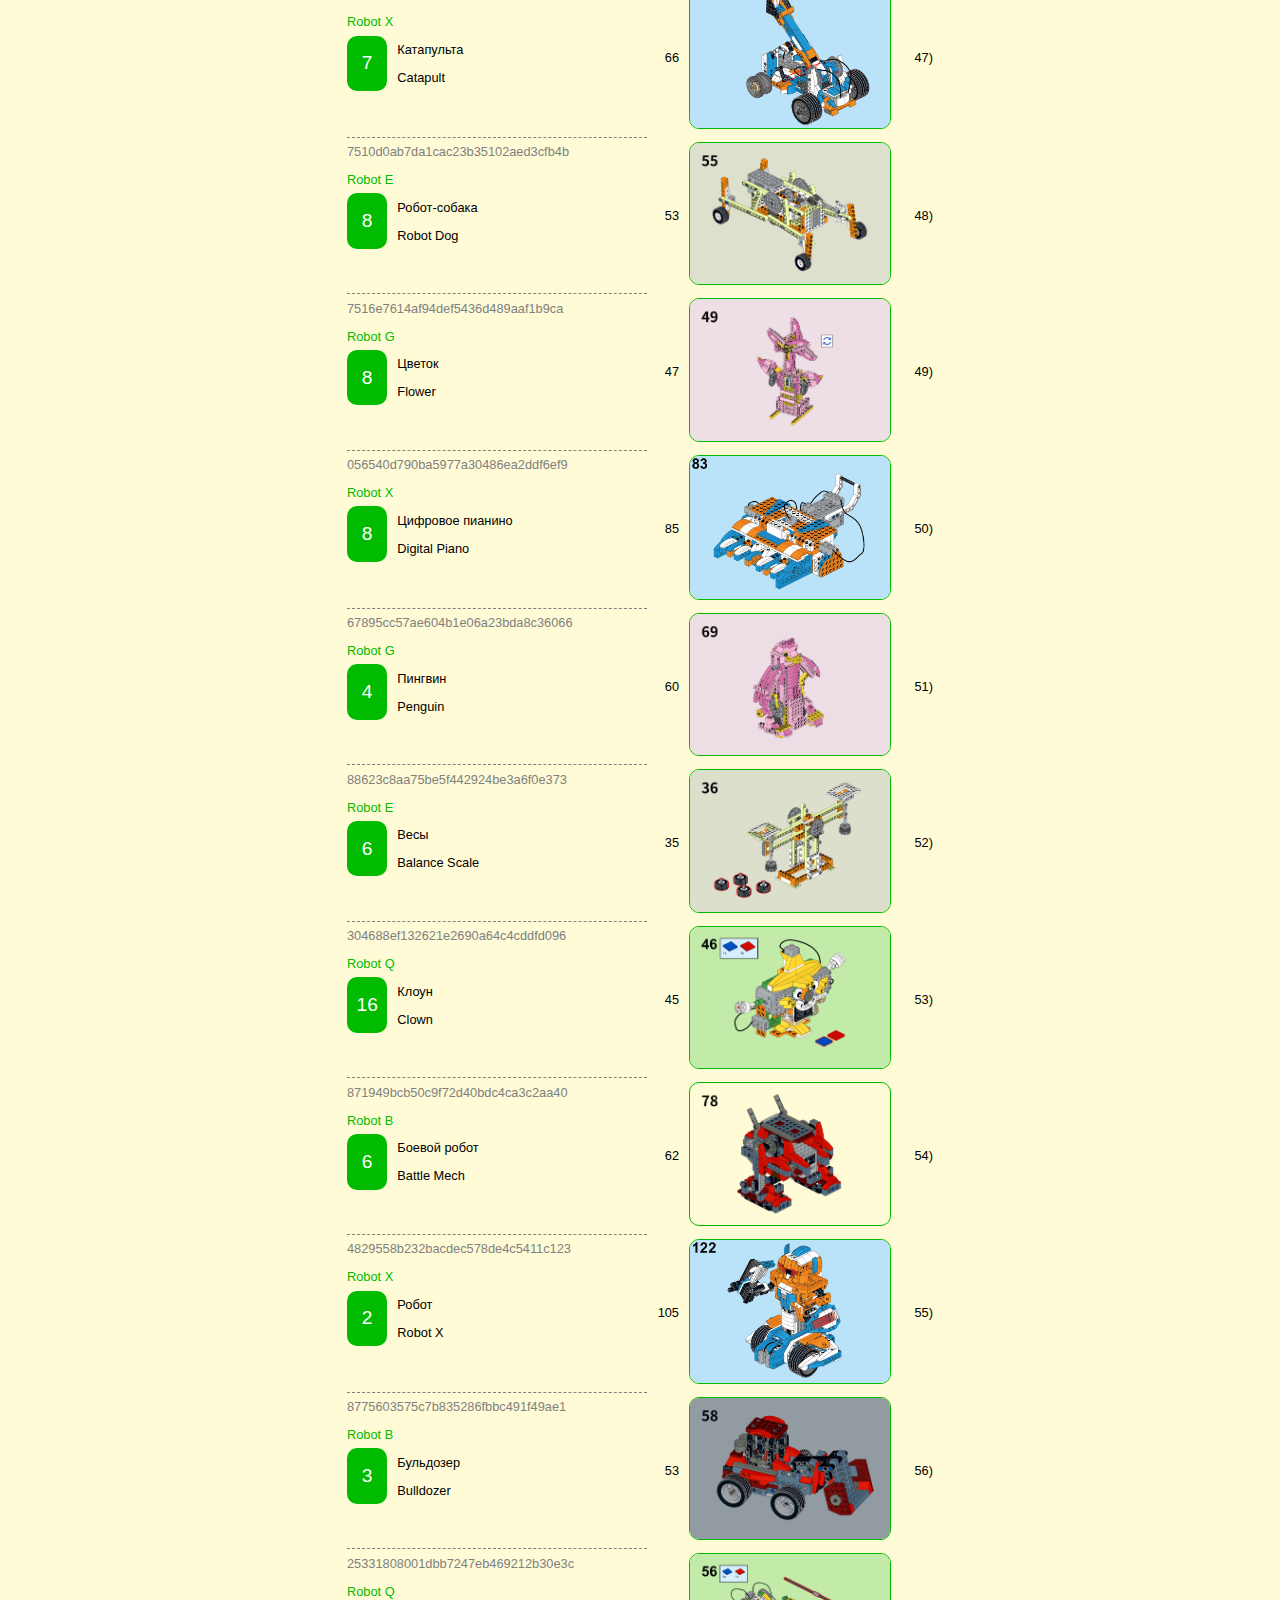
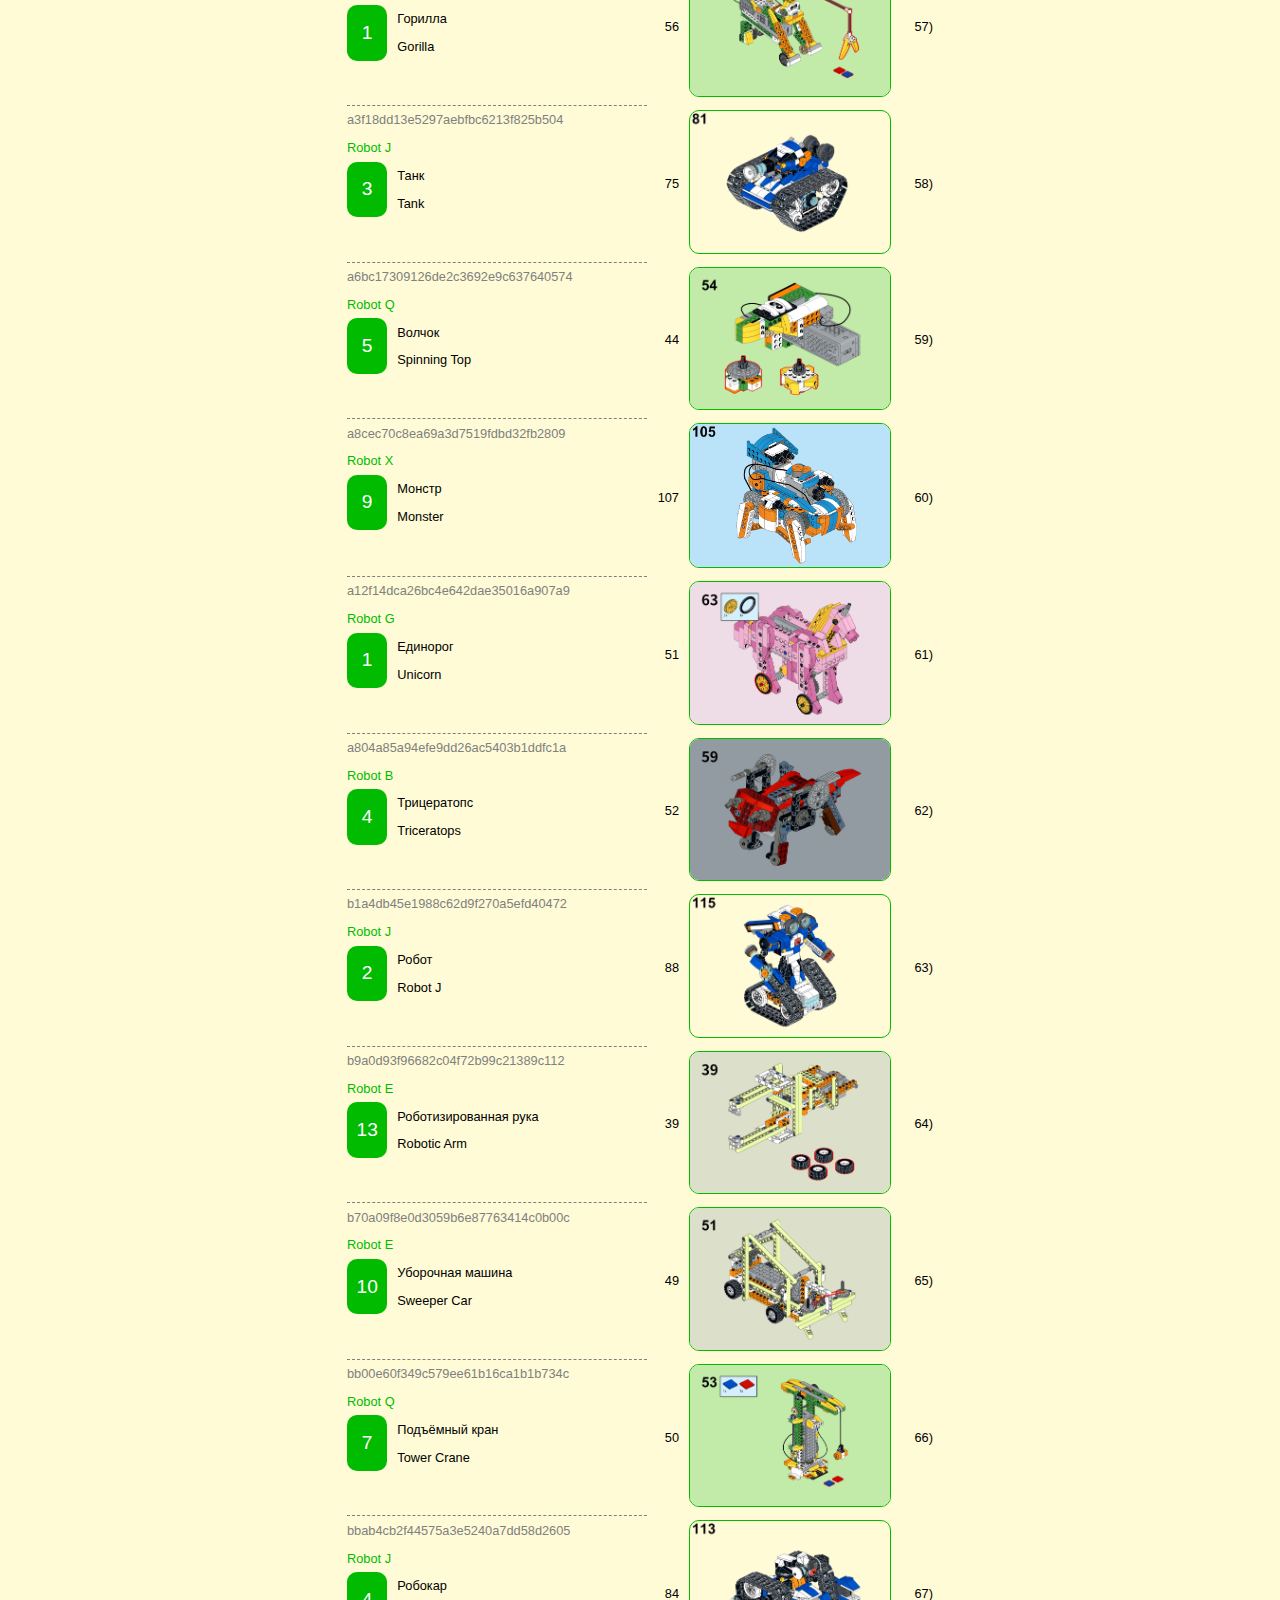
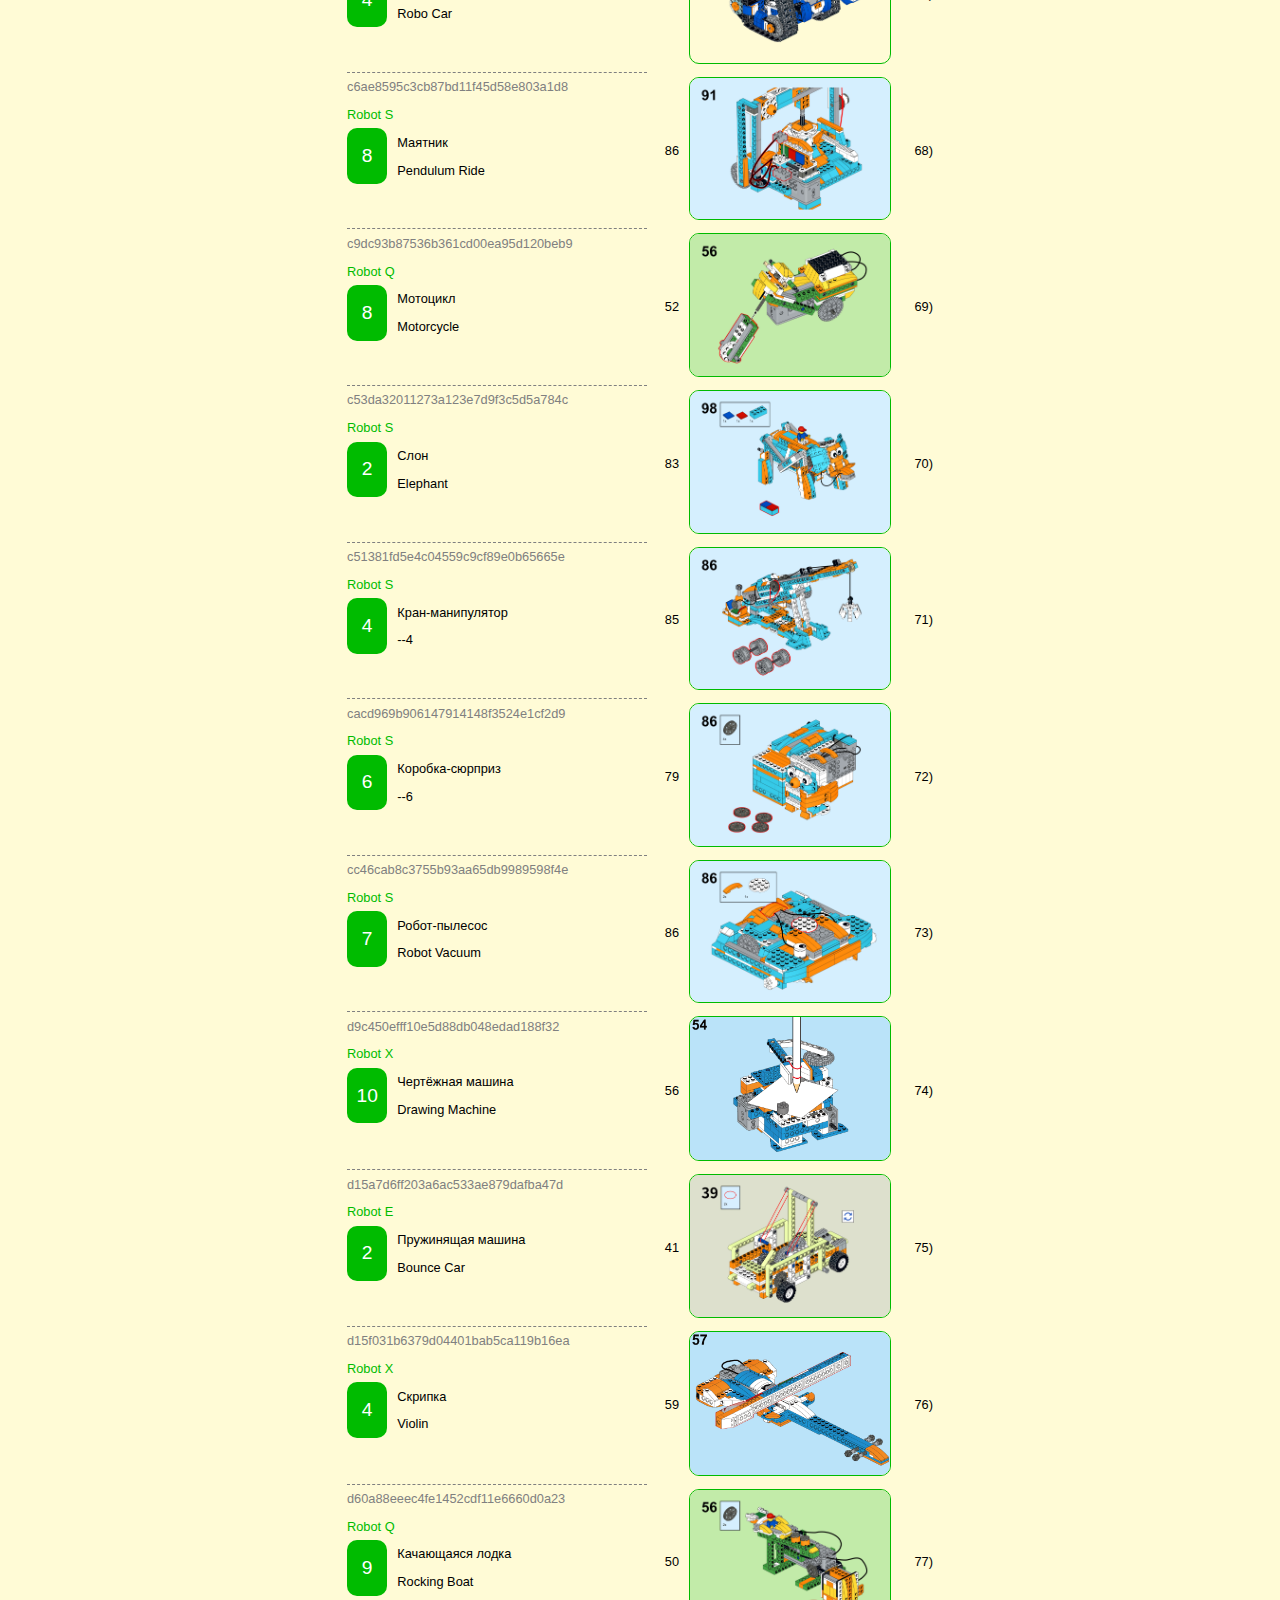
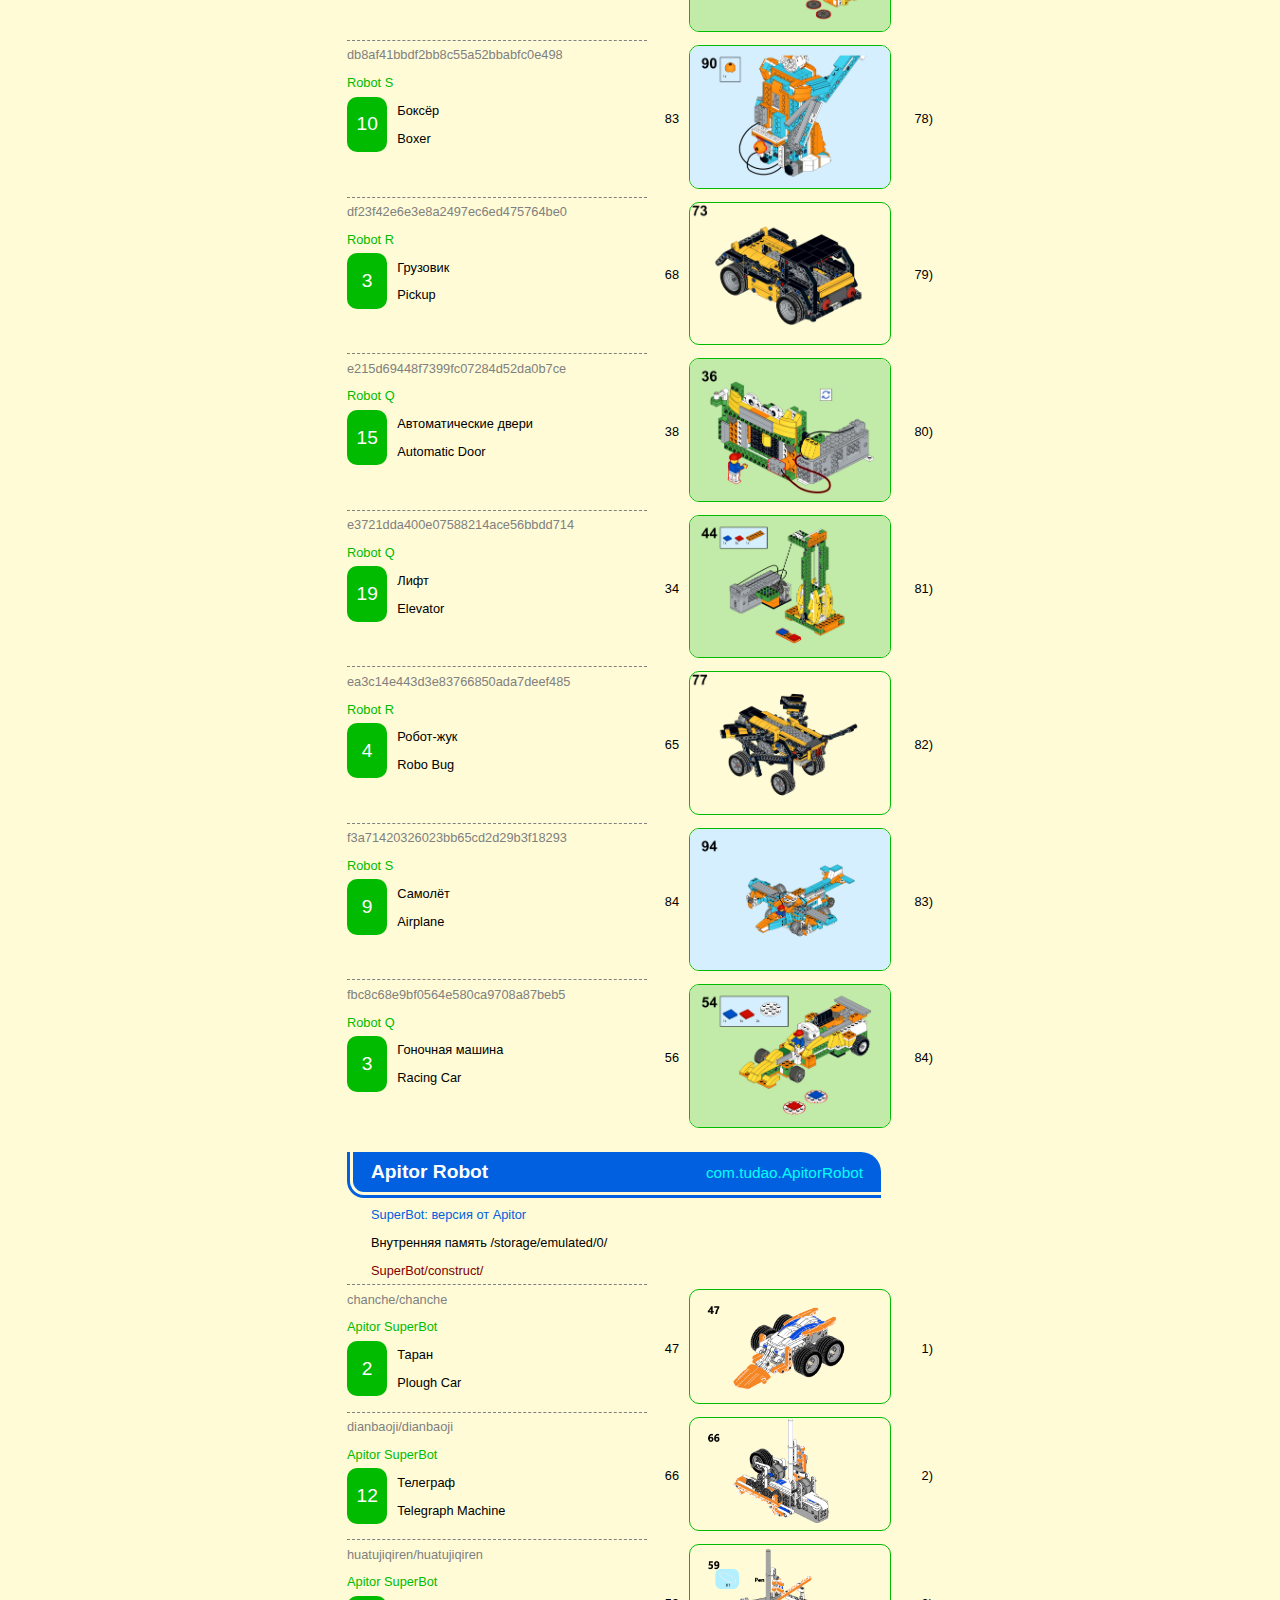
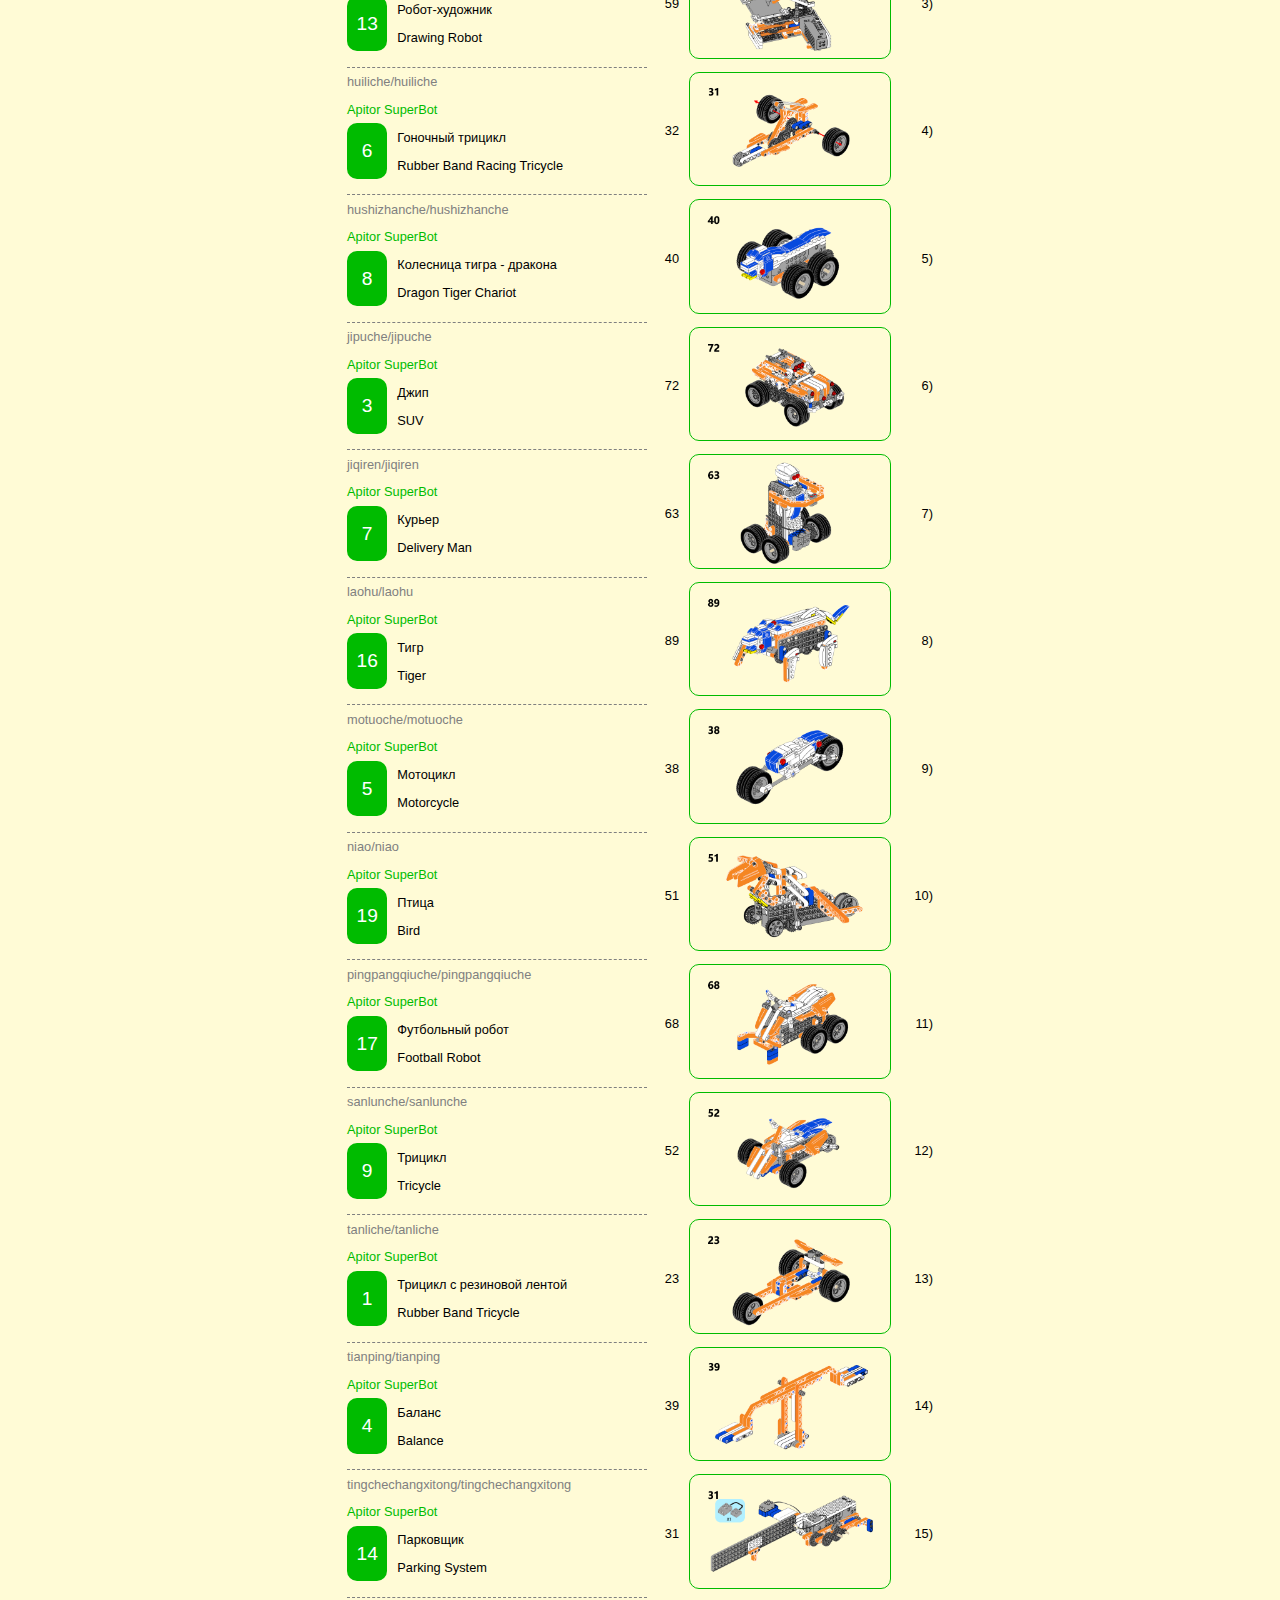
==== commit fb8f988a: "margin, padding" ====
--- a/jiqiren/folder.html
+++ b/jiqiren/folder.html
@@ -13,7 +13,7 @@
     <div id="page">
         <h1>Каталоги для файлов Apitor Robot</h1>
         <p class="link">Переключиться на <a class="goto" href="index.html">вид по моделям</a></p>
-        <p></p>
+        <p>&nbsp;</p>
 
         <ul class="nav_menu"></ul>
 
--- a/jiqiren/style/index.css
+++ b/jiqiren/style/index.css
@@ -1,122 +1,21 @@
 :root {
+    --bg-red: #fdf2f5;
     --bg-yellow: #ffe9a9;
     --bg-yellow: #fffbd6;
-    --bg-red: #fdf2f5;
-    --border-yellow: #f4e89a;
     --border-blue: #003eaa;
     --border-blue: #0060df;
     --border-green: #00bb00;
     --border-red: #f8d5db;
     --border-red: #ff0000;
+    --border-yellow: #f4e89a;
+    --color-folder: maroon;
+    --color-guid: gray;
+    --font-size: 0.8em;
     --soft-radius: 10px;
 }
 
-body {
-    font-family: Verdana, sans-serif;
-    font-size: 0.8em;
-    background: var(--bg-yellow);
-    margin: 0;
-    padding: 0;
-}
-
-a {
-    text-decoration: none;
-}
-
-h2 {
-    border-color: var(--bg-yellow);
-    border-style: double;
-    border-width: 0 0 9px 9px;
-    padding: 9px 18px;
-    margin-left: -3px;
-    w_border-top-right-radius: 20px;
-    border-radius: 0 20px;
-    background: var(--border-blue);
-    color: white;
-}
-
-h2[with-index="true"] {
-    margin-right: 52px;
-}
-
-.cover img {
-    width: 200px;
-    border: 1px solid var(--border-green);
-    border-radius: var(--soft-radius);
-}
-
-p {
-    margin: 0;
-    padding: 0.5em 0;
-}
-
-li {
-    padding: 0.5em 0;
-}
-
-.left_menu {
-    margin-right: 80px;
-}
-
-.folder_path {
-    color: maroon;
-}
-
-.model {
-    color: var(--border-green);
-}
-
-.guid {
-    color: silver;
-    color: gray;
-}
-
-a.goto {
-    background: url(../img/external_link.svg) right center no-repeat;
-    background-size: 12px;
-    padding-right: 16px;
-}
-
-.arrow_top {
-    position: fixed;
-    bottom: 10px;
-    left: 280px;
-}
-
-.arrow_top a {
-    display: block;
-    padding: 0.4em 0 0.6em 0;
-    background: var(--bg-red);
-    color: var(--border-red);
-    border: 1px solid var(--border-red);
-}
-
-.arrow_top a:active {
-    color: var(--border-green);
-    border-color: var(--border-green);
-}
-
-.number {
-    justify-content: center;
-    align-items: center;
-    color: white;
-    background: var(--border-green);
-    margin-right: 10px;
-}
-
-.number,
-.arrow_top a {
-    font-size: 1.5em;
-    border-radius: var(--soft-radius);
-    width: 2.1em;
-    text-align: center;
-}
-
-#page {
-    margin: 0 auto 60px auto;
-    padding: 10px;
-}
-
+body,
+h2,
 nav,
 #content,
 .figure_item,
@@ -126,8 +25,171 @@
     display: flex;
 }
 
+body {
+    flex-direction: column;
+    font-family: Verdana, sans-serif;
+    font-size: var(--font-size);
+    background: var(--bg-yellow);
+    margin: 0;
+    padding: 0;
+}
+
+a {
+    text-decoration: none;
+}
+
+h2 {
+    justify-content: space-between;
+    align-items: baseline;
+    border-color: var(--bg-yellow);
+    border-style: double;
+    border-width: 0 0 9px 9px;
+    padding: 9px 18px;
+    margin-left: -3px;
+    margin-bottom: 0;
+    w_border-top-right-radius: 20px;
+    border-radius: 0 20px;
+    background: var(--border-blue);
+    color: white;
+}
+
+.with_index h2 {
+    margin-right: 52px;
+}
+
+h2 + div {
+    padding: 0 0 0 24px;
+}
+
+.android_id {
+    font-weight: normal;
+    font-size: var(--font-size);
+    color: aqua;
+}
+
+.comment {
+    color: var(--border-blue);
+}
+
+.line_header h3 {
+    color: var(--border-blue);
+}
+
+.subline_header h3 {
+    color: var(--color-folder);
+}
+
+.model_header h3 {
+}
+
+.cover img {
+    width: 200px;
+    border: 1px solid var(--border-green);
+    border-radius: var(--soft-radius);
+}
+
+ol,
+ul {
+    margin: 0;
+    padding-left: 24px;
+}
+
+li {
+    w_padding: 0 0 1em 0;
+    line-height: 2;
+}
+
+p {
+    margin: 0;
+    padding: 0.5em 0;
+}
+
+ul > li {
+    list-style-type: square;
+}
+
+ul > li ul > li {
+    list-style-type: 'bum';
+    list-style-type: '\1F44D';
+    list-style-type: disclosure-open;
+}
+
+nav {
+    justify-content: space-between;
+}
+
+.nav_menu {
+    white-space: nowrap;
+}
+
+.left_menu {
+    w_margin-right: 40px;
+}
+
+.nav_menu .app {
+    margin-top: 1em;
+    font-weight: bold;
+}
+
+.folder_path {
+    color: var(--color-folder);
+}
+
+.model {
+    color: var(--border-green);
+}
+
+.guid {
+    color: var(--color-guid);
+}
+
+a.goto {
+    background: url(../img/external_link.svg) right center no-repeat;
+    background-size: 12px;
+    padding-right: 16px;
+}
+
+.arrow_top {
+    position: fixed;
+    bottom: 10px;
+    left: 270px;
+}
+
+.arrow_top a {
+    display: block;
+    padding: 0.4em 0 0.6em 0;
+    background: var(--bg-red);
+    color: var(--border-red);
+    border: 1px solid var(--border-red);
+}
+
+.arrow_top a:active {
+    color: var(--border-green);
+    border-color: var(--border-green);
+}
+
+.number {
+    justify-content: center;
+    align-items: center;
+    color: white;
+    background: var(--border-green);
+    margin-right: 10px;
+}
+
+.number,
+.arrow_top a {
+    font-size: 1.5em;
+    border-radius: var(--soft-radius);
+    width: 2.1em;
+    text-align: center;
+}
+
+#page {
+    margin: 0 auto 60px auto;
+    padding: 10px;
+}
+
 #wrapper {
-    padding-right: 10px;
 }
 
 .item_right {
@@ -136,6 +198,19 @@
 
 .item_label {
     width: 300px;
+    border-top: 1px dashed var(--color-guid);
+}
+
+.model_item .figure_item:last-child .item_label {
+    border-bottom: 1px dashed var(--color-guid);
+}
+
+.model_item:last-child .figure_item:last-child .item_label {
+    border-bottom: none;
+}
+
+.item_number {
+    padding-bottom: 0.5em;
 }
 
 .item_cover {
@@ -146,5 +221,16 @@
 .index_value {
     width: 32px;
     text-align: right;
-    padding: 2px 10px;
-}
+}
+
+.item_count {
+    padding-right: 10px;
+}
+
+.index_value {
+    padding-left: 10px;
+}
+
+.app_item:not(.with_index) .index_value {
+    display: none;
+}
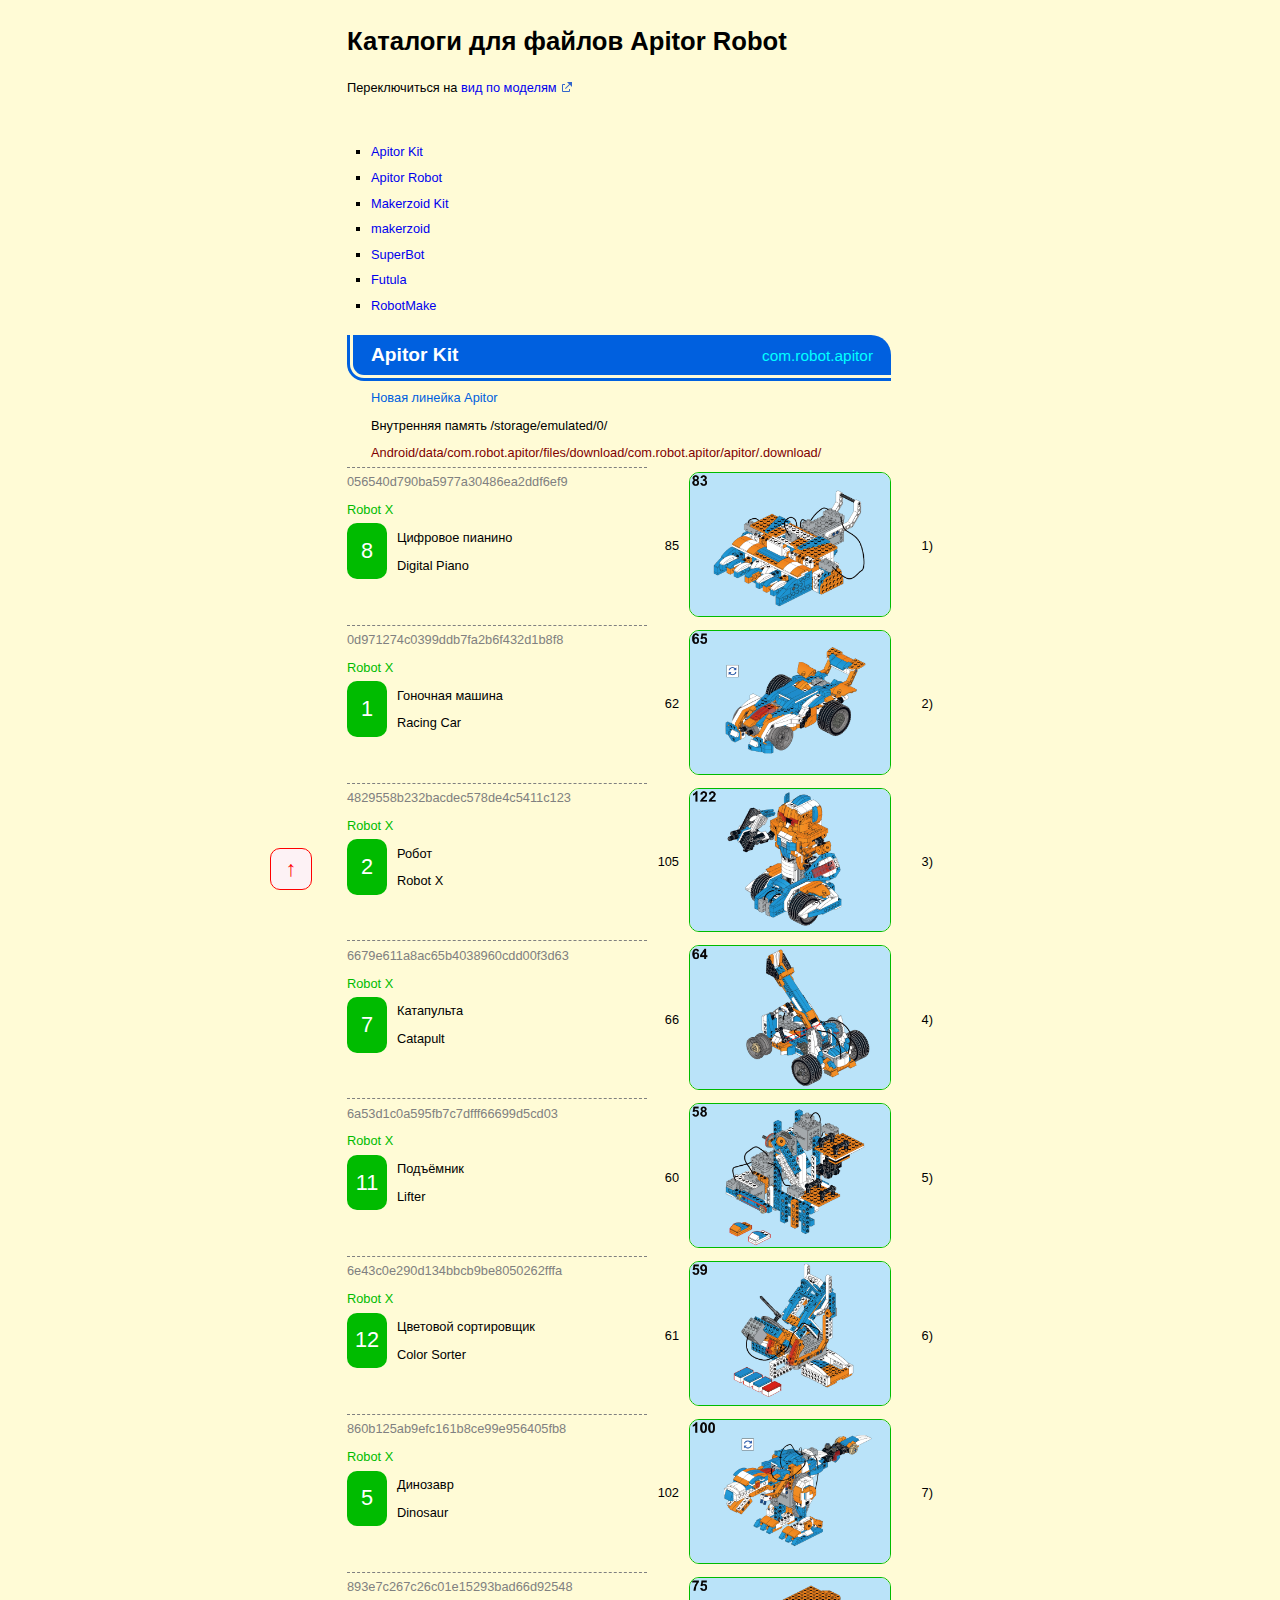
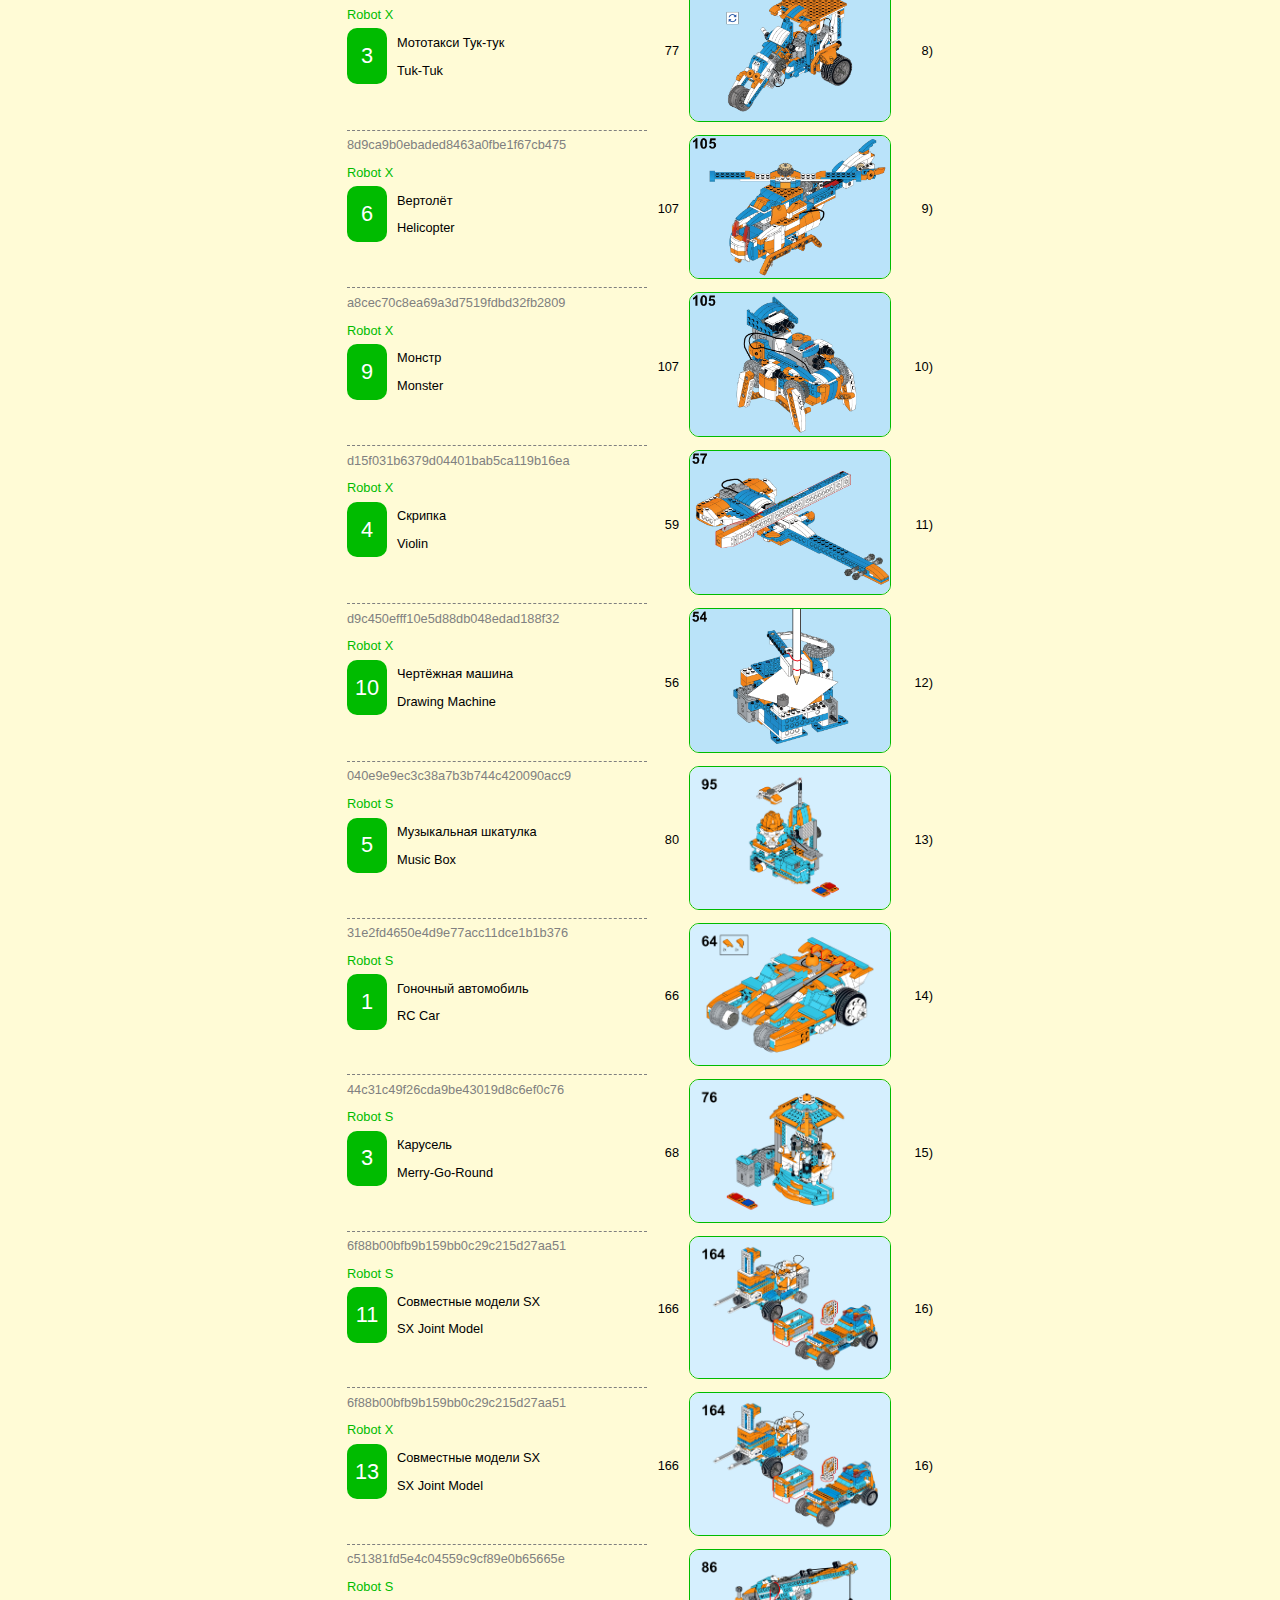
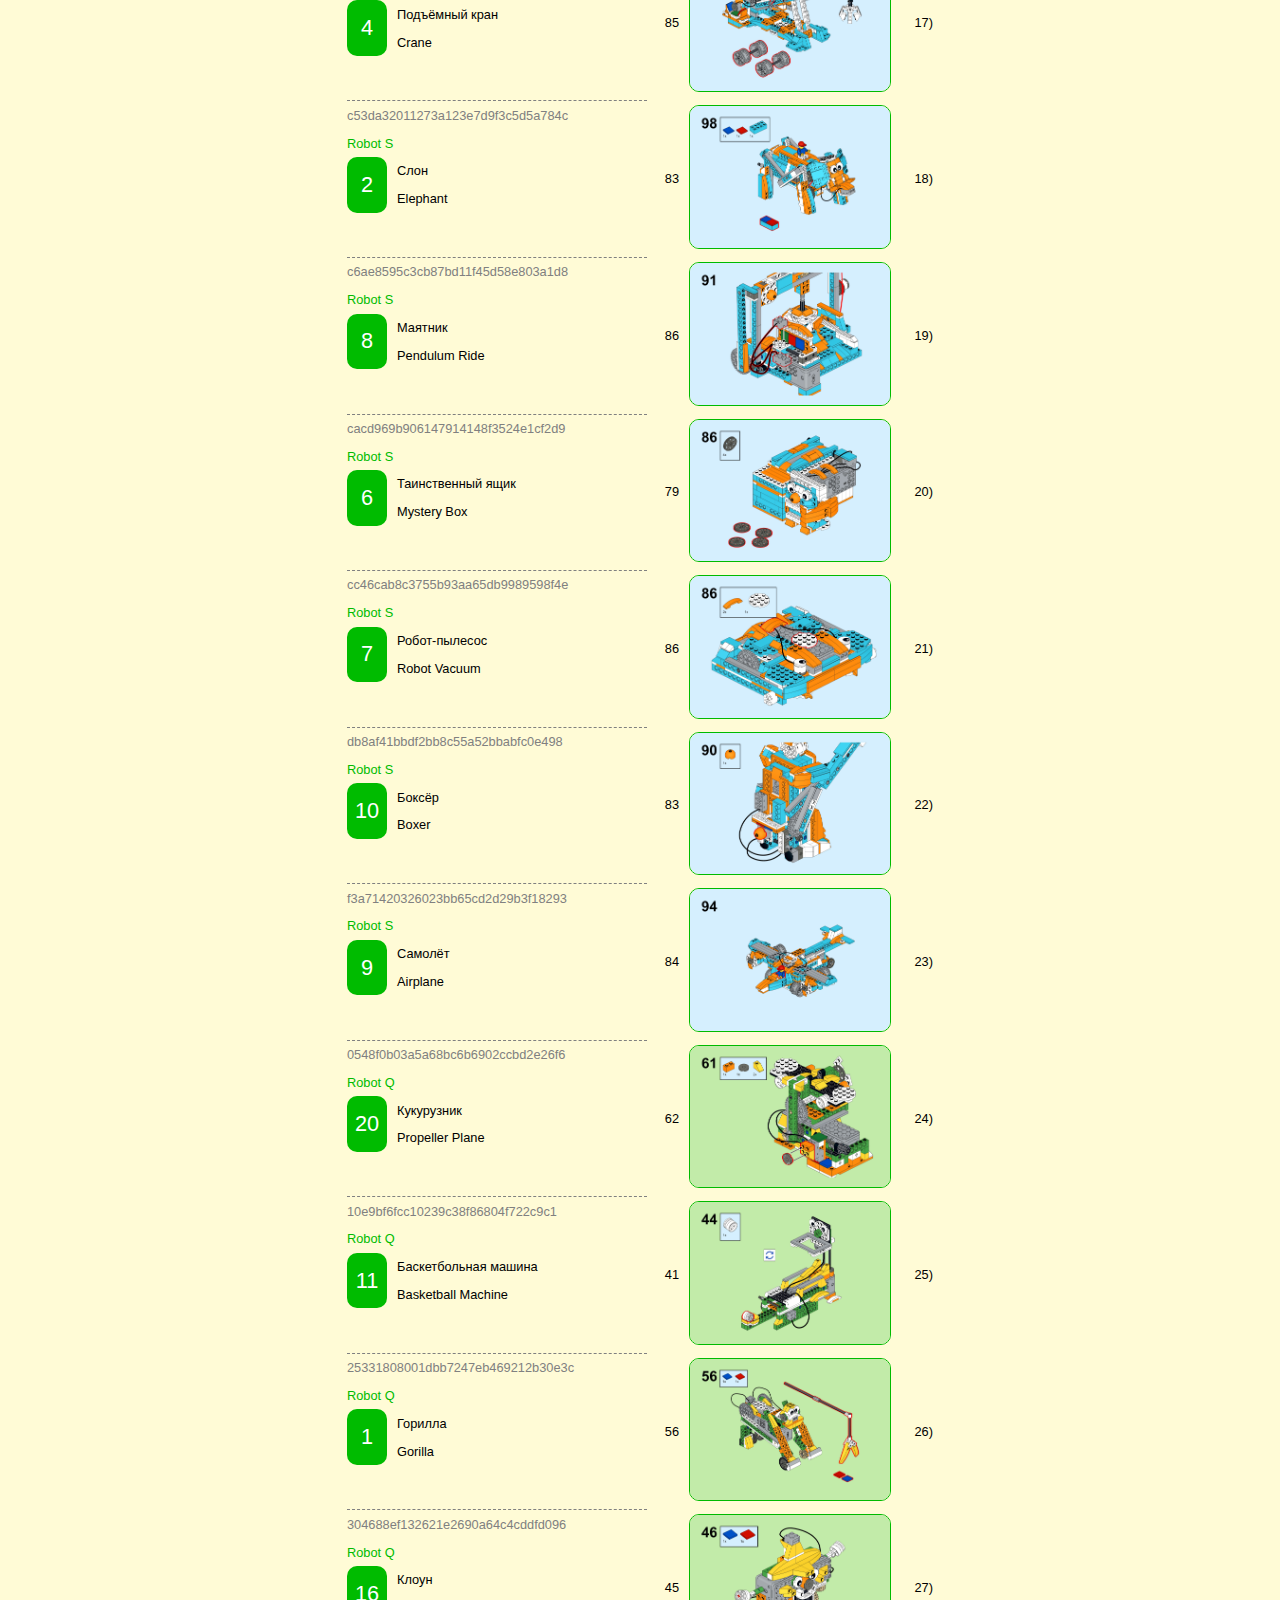
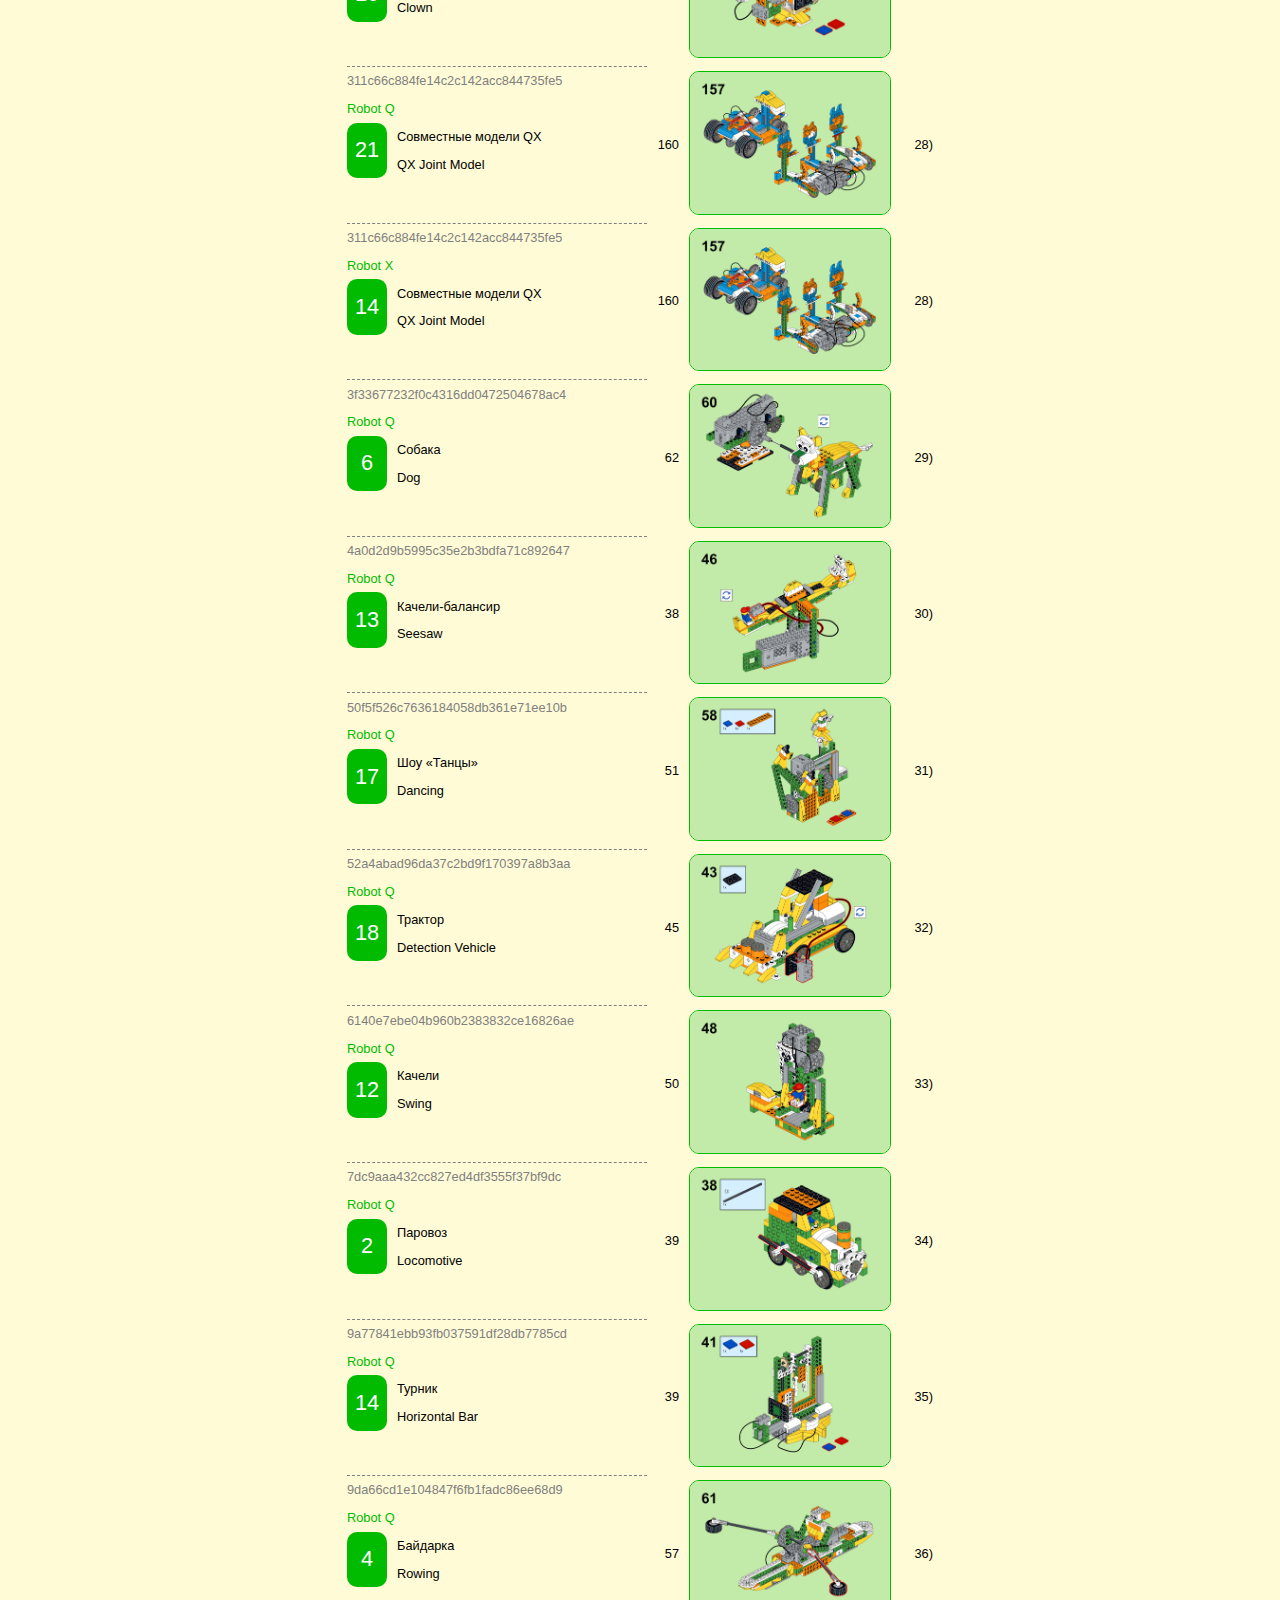
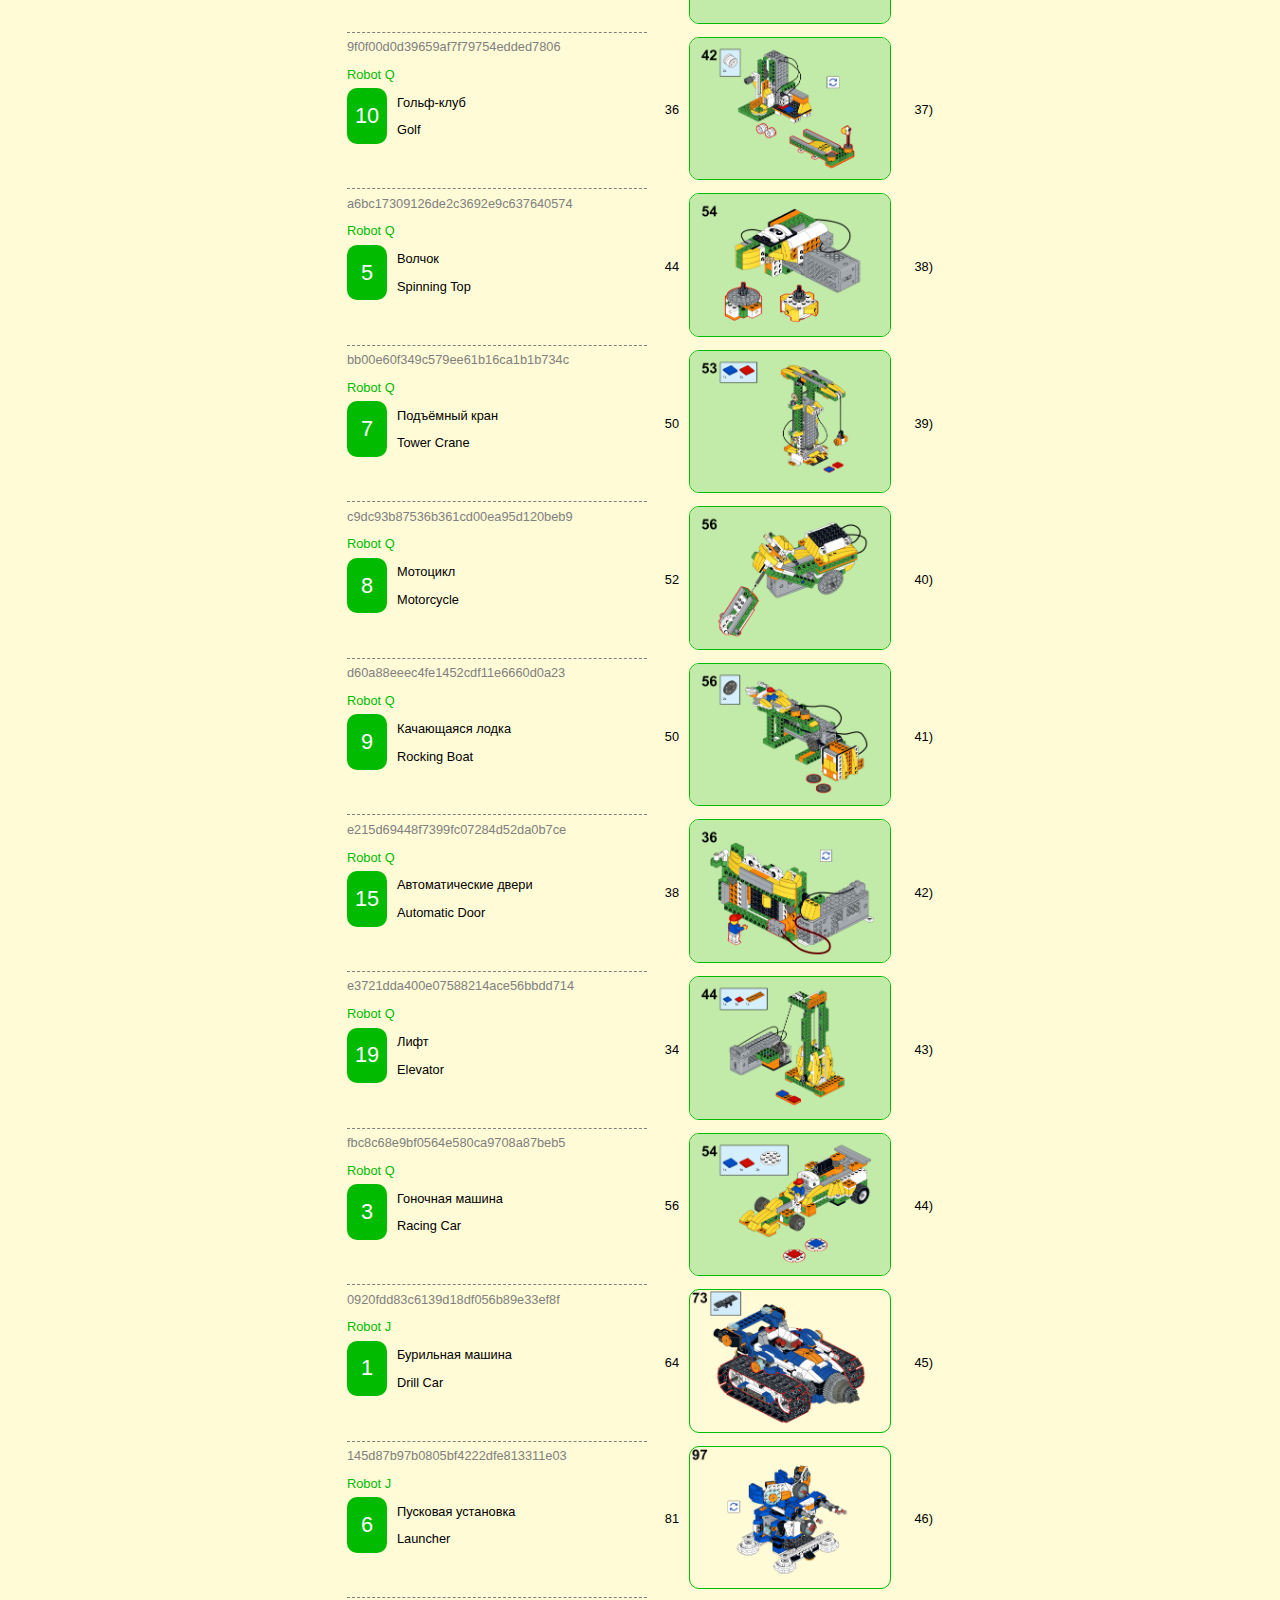
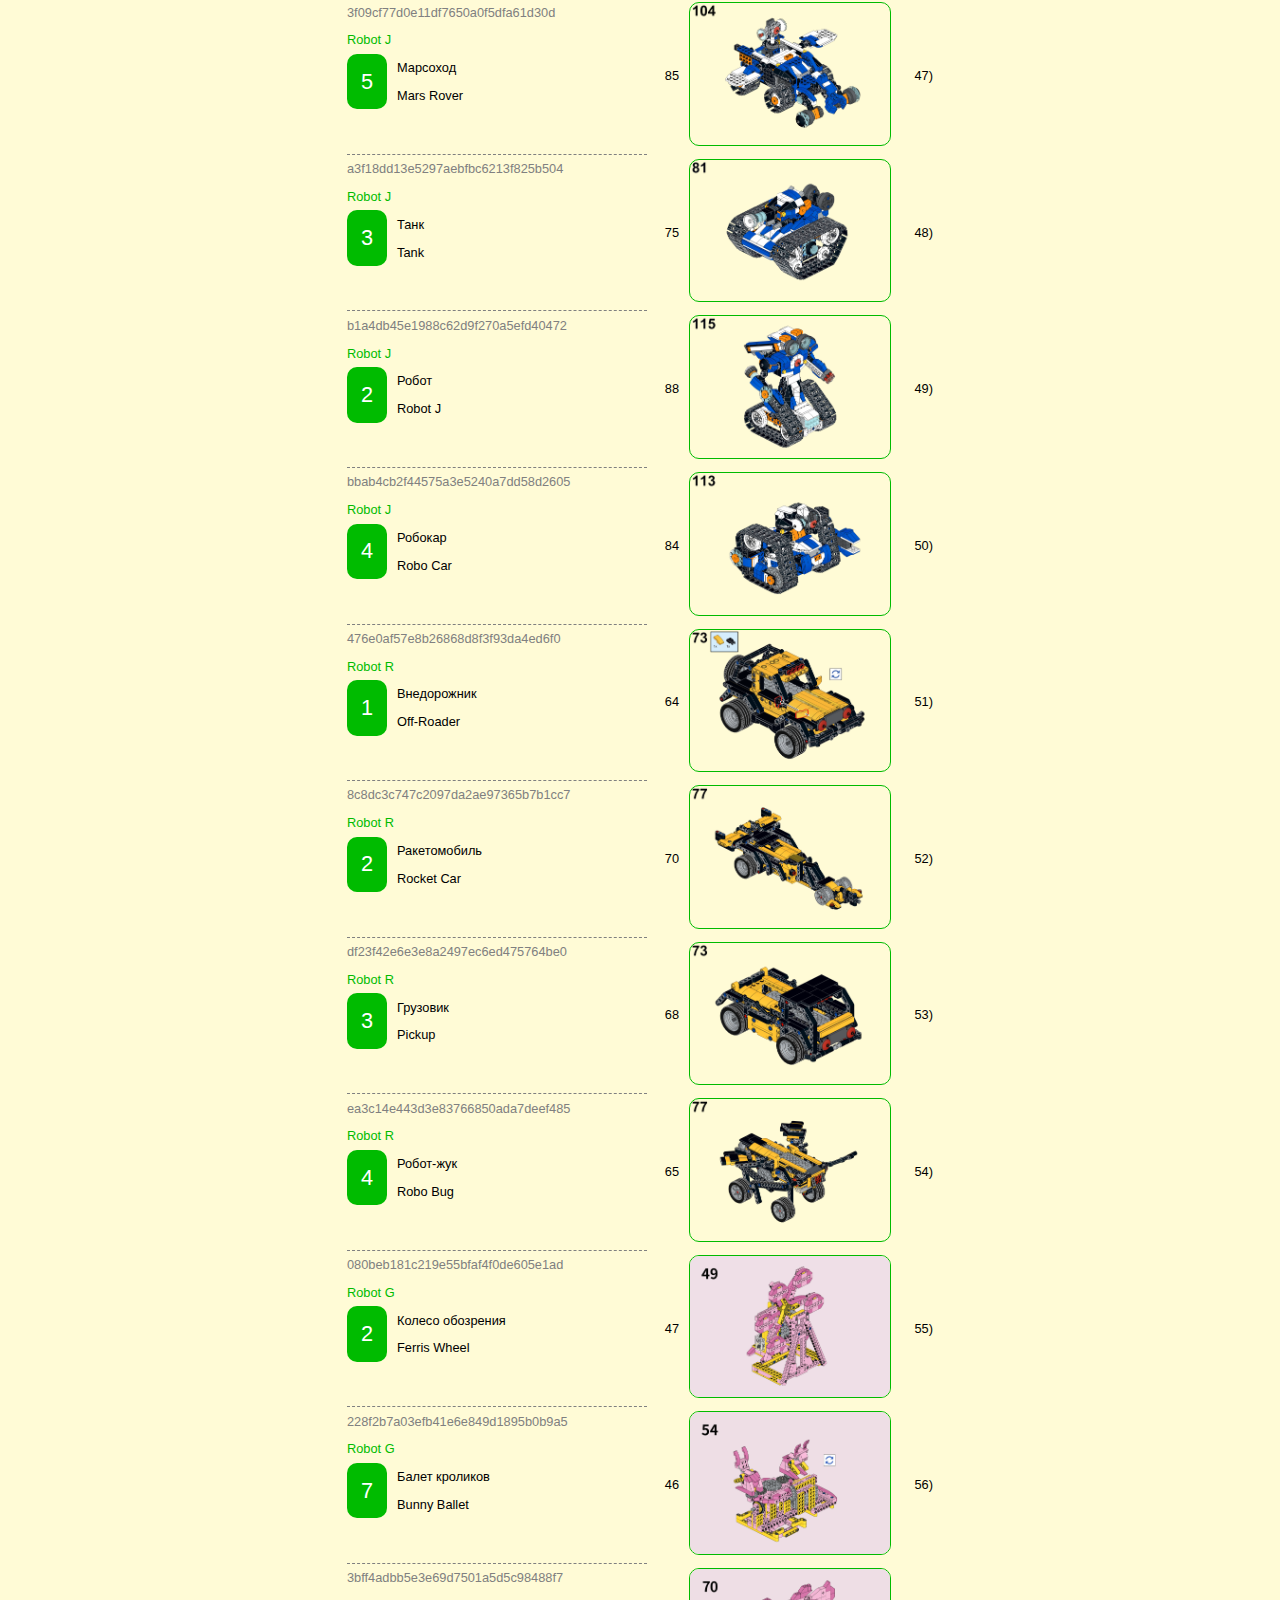
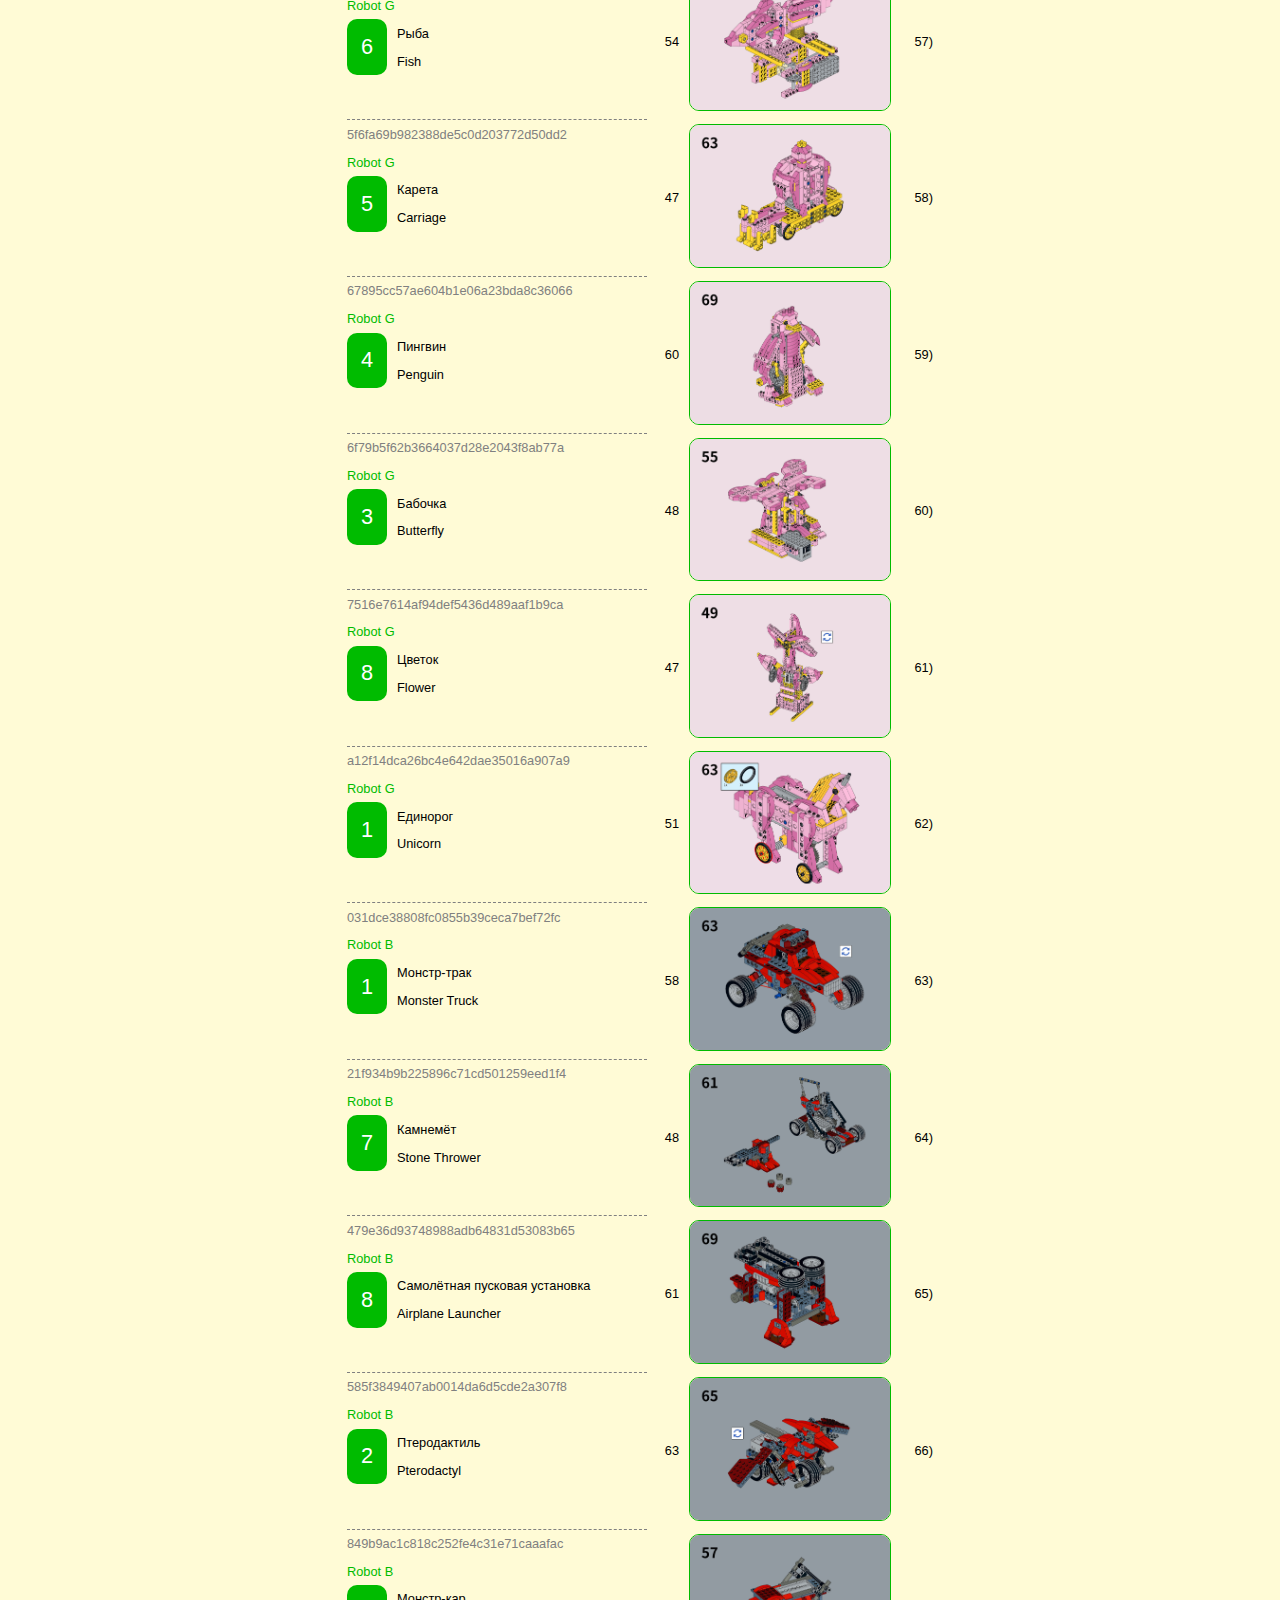
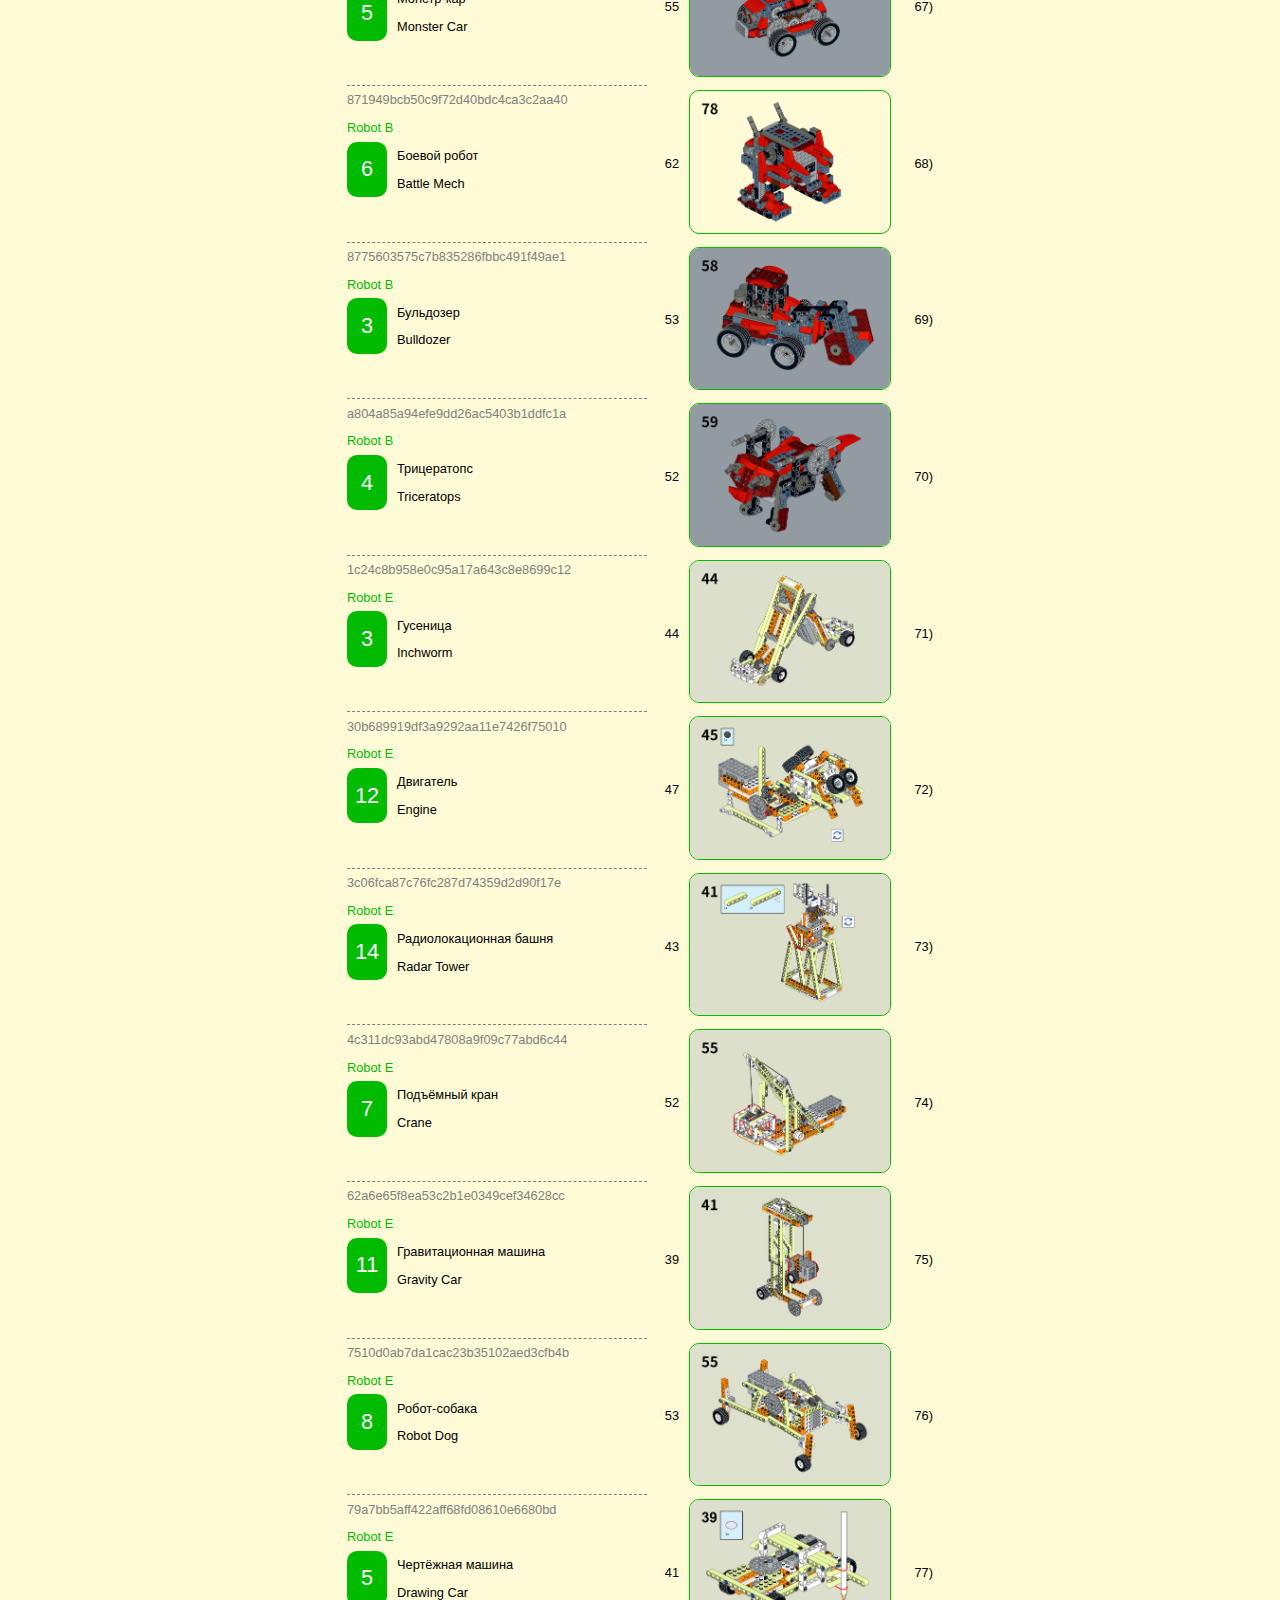
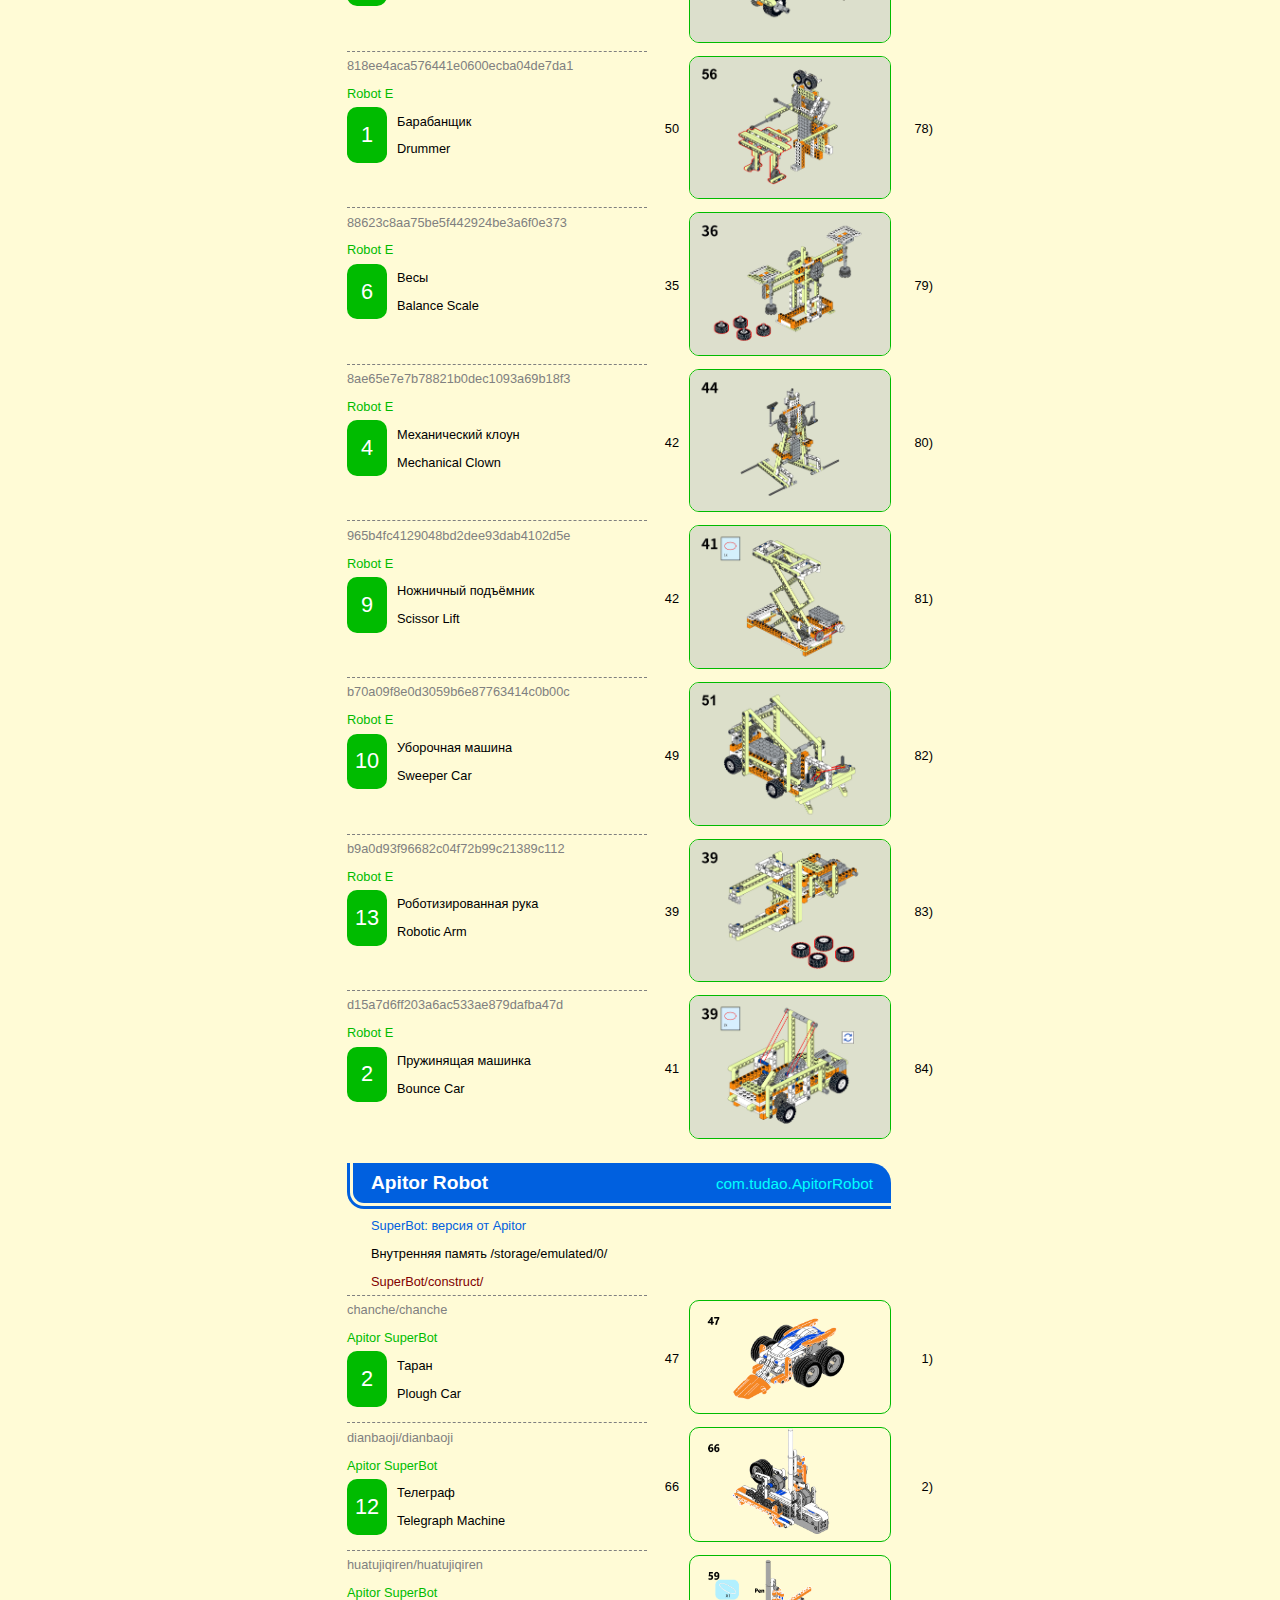
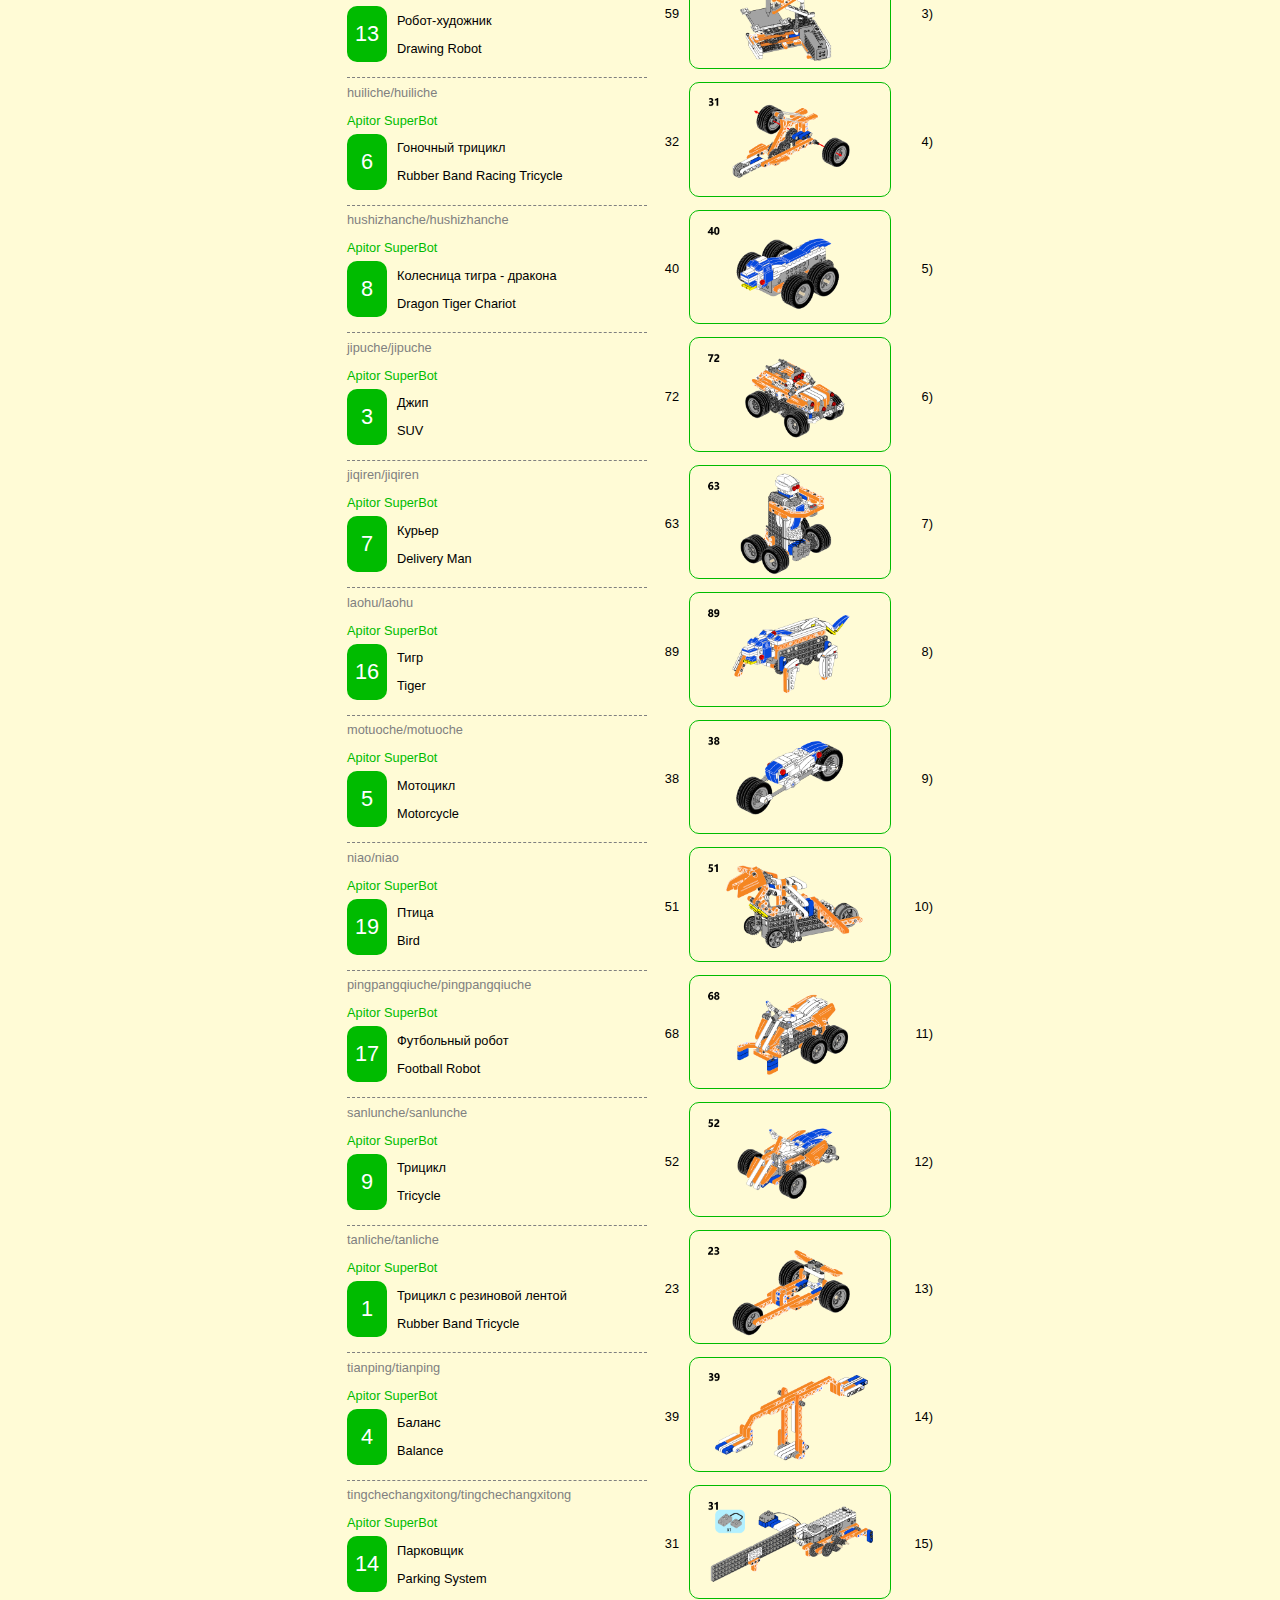
==== commit 59bb335c: ".number, .arrow_top a" ====
--- a/jiqiren/folder.html
+++ b/jiqiren/folder.html
@@ -13,7 +13,6 @@
     <div id="page">
         <h1>Каталоги для файлов Apitor Robot</h1>
         <p class="link">Переключиться на <a class="goto" href="index.html">вид по моделям</a></p>
-        <p>&nbsp;</p>
 
         <ul class="nav_menu"></ul>
 
@@ -22,7 +21,7 @@
         </div>
     </div>
 
-    <div class="arrow_top"><a href="#toplink" title="Наверх">↑</a></div>
+    <div class="arrow_top"><a href="#toplink" title="Наверх"><span>↑</span></a></div>
 
     <script type="text/javascript">
     tool.figure.printTable();
--- a/jiqiren/style/index.css
+++ b/jiqiren/style/index.css
@@ -8,6 +8,7 @@
     --border-red: #f8d5db;
     --border-red: #ff0000;
     --border-yellow: #f4e89a;
+    --button-width: 40px;
     --color-folder: maroon;
     --color-guid: gray;
     --font-size: 0.8em;
@@ -21,6 +22,7 @@
 .figure_item,
 .item_number,
 .number,
+.arrow_top a,
 .item_right {
     display: flex;
 }
@@ -54,7 +56,7 @@
 }
 
 .with_index h2 {
-    margin-right: 52px;
+    margin-right: 42px;
 }
 
 h2 + div {
@@ -122,13 +124,17 @@
     white-space: nowrap;
 }
 
+.nav_menu .app {
+    font-weight: bold;
+}
+
+ul.nav_menu,
+.nav_menu .app {
+    margin-top: 3em;
+}
+
 .left_menu {
     w_margin-right: 40px;
-}
-
-.nav_menu .app {
-    margin-top: 1em;
-    font-weight: bold;
 }
 
 .folder_path {
@@ -156,8 +162,7 @@
 }
 
 .arrow_top a {
-    display: block;
-    padding: 0.4em 0 0.6em 0;
+    height: var(--button-width);
     background: var(--bg-red);
     color: var(--border-red);
     border: 1px solid var(--border-red);
@@ -169,8 +174,6 @@
 }
 
 .number {
-    justify-content: center;
-    align-items: center;
     color: white;
     background: var(--border-green);
     margin-right: 10px;
@@ -178,10 +181,11 @@
 
 .number,
 .arrow_top a {
-    font-size: 1.5em;
+    justify-content: center;
+    align-items: center;
+    font-size: 1.7em;
+    width: var(--button-width);
     border-radius: var(--soft-radius);
-    width: 2.1em;
-    text-align: center;
 }
 
 #page {
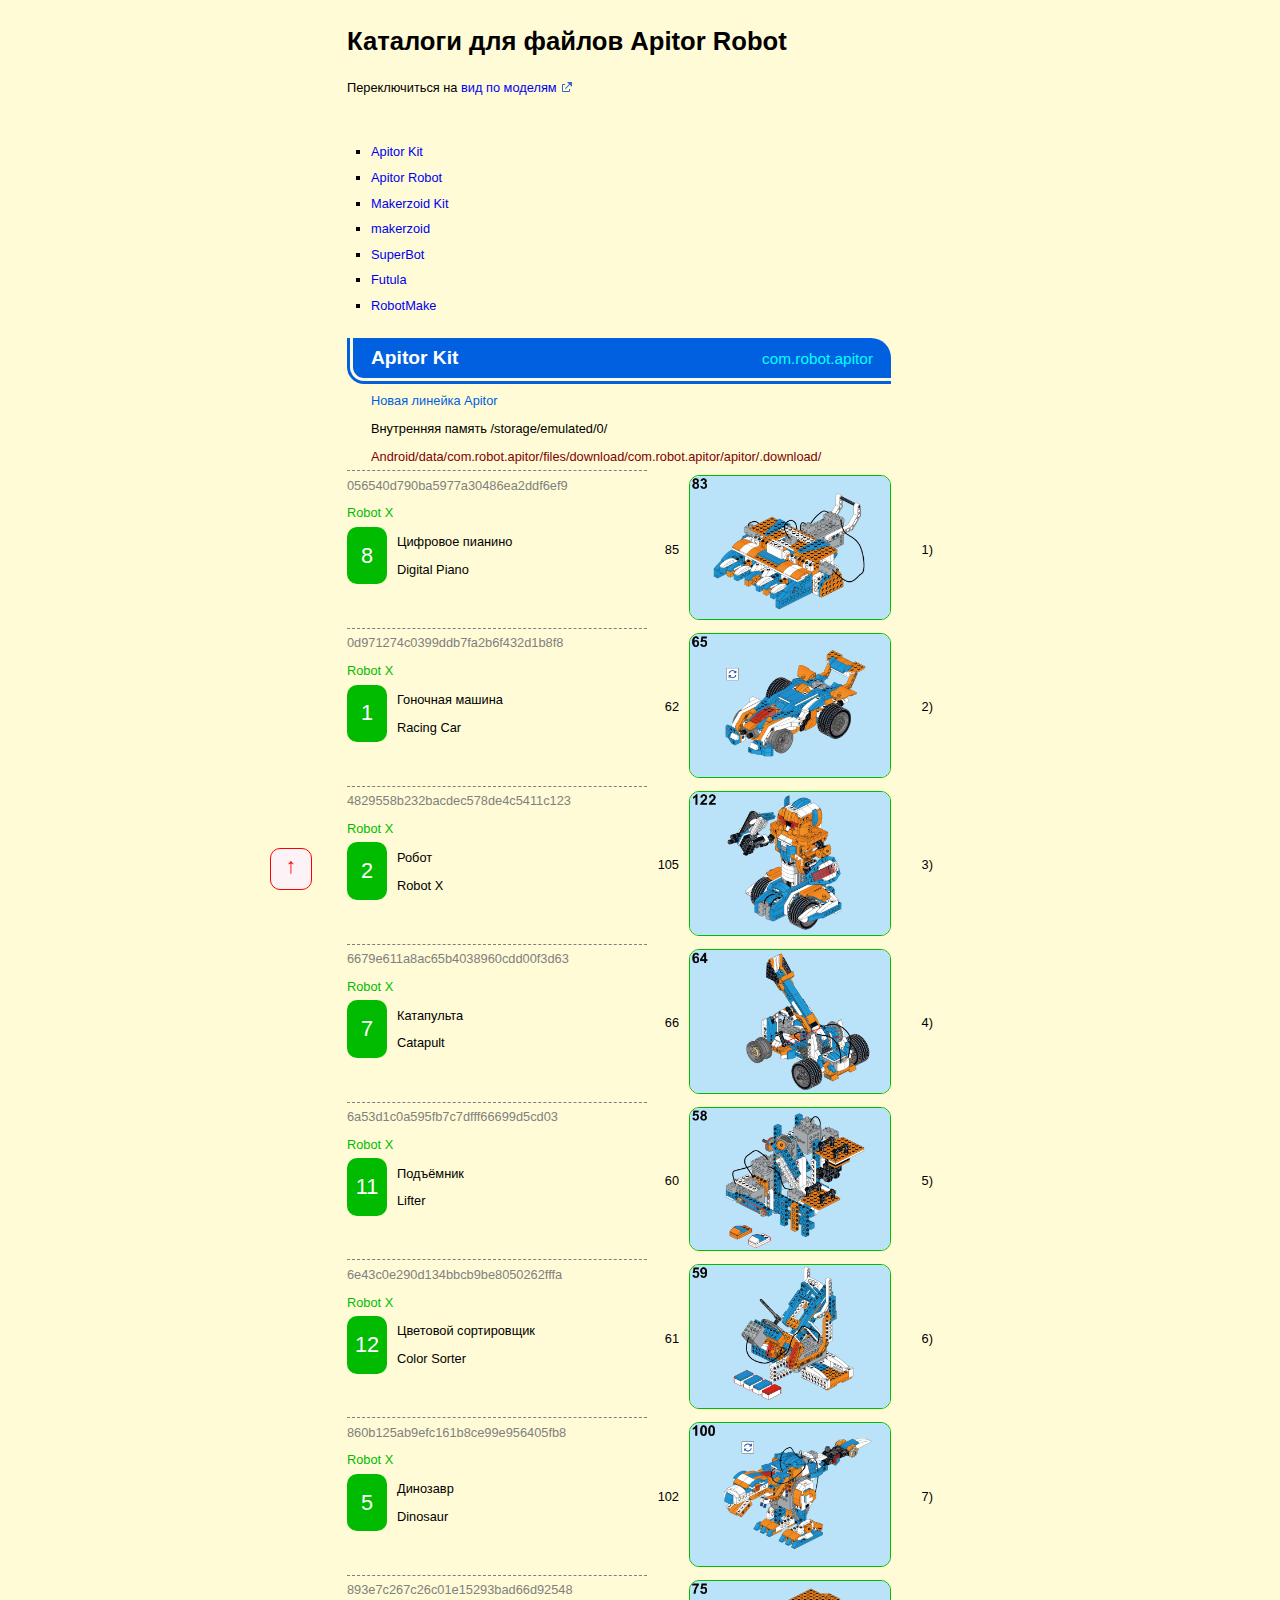
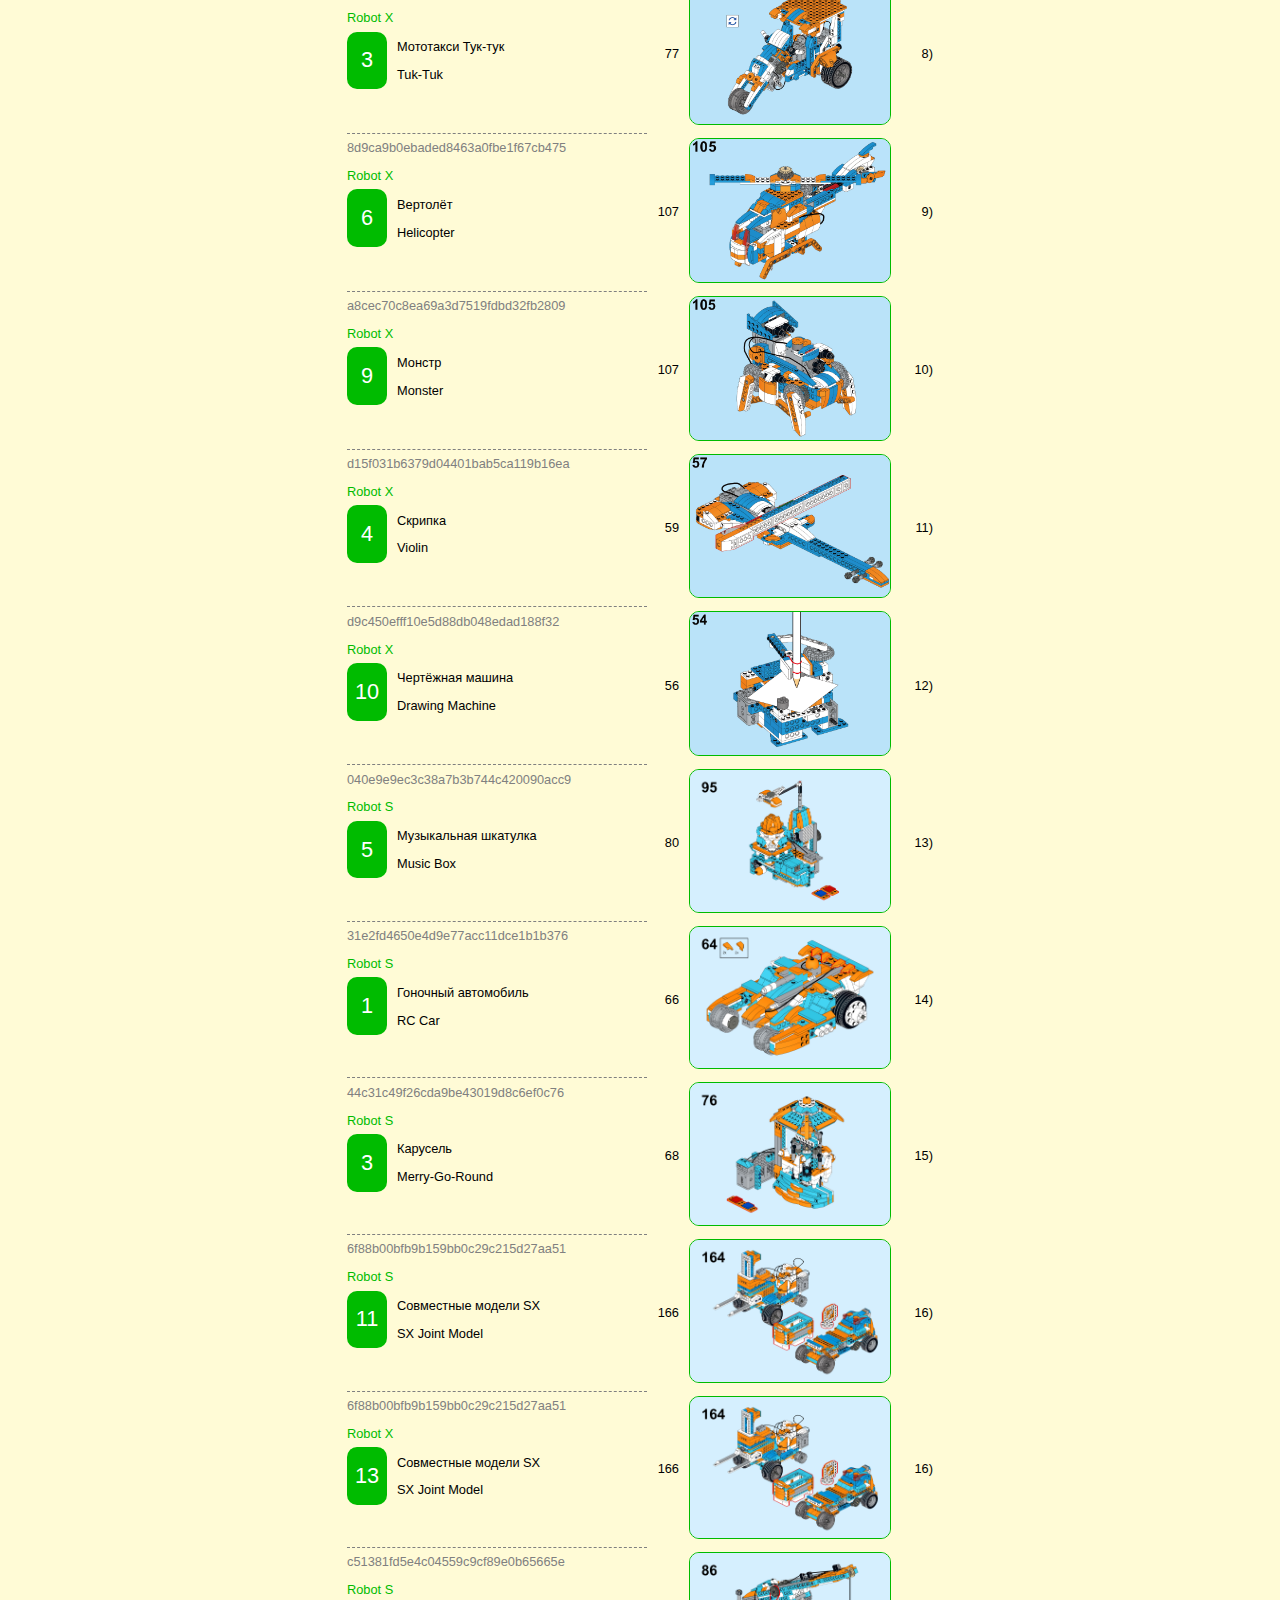
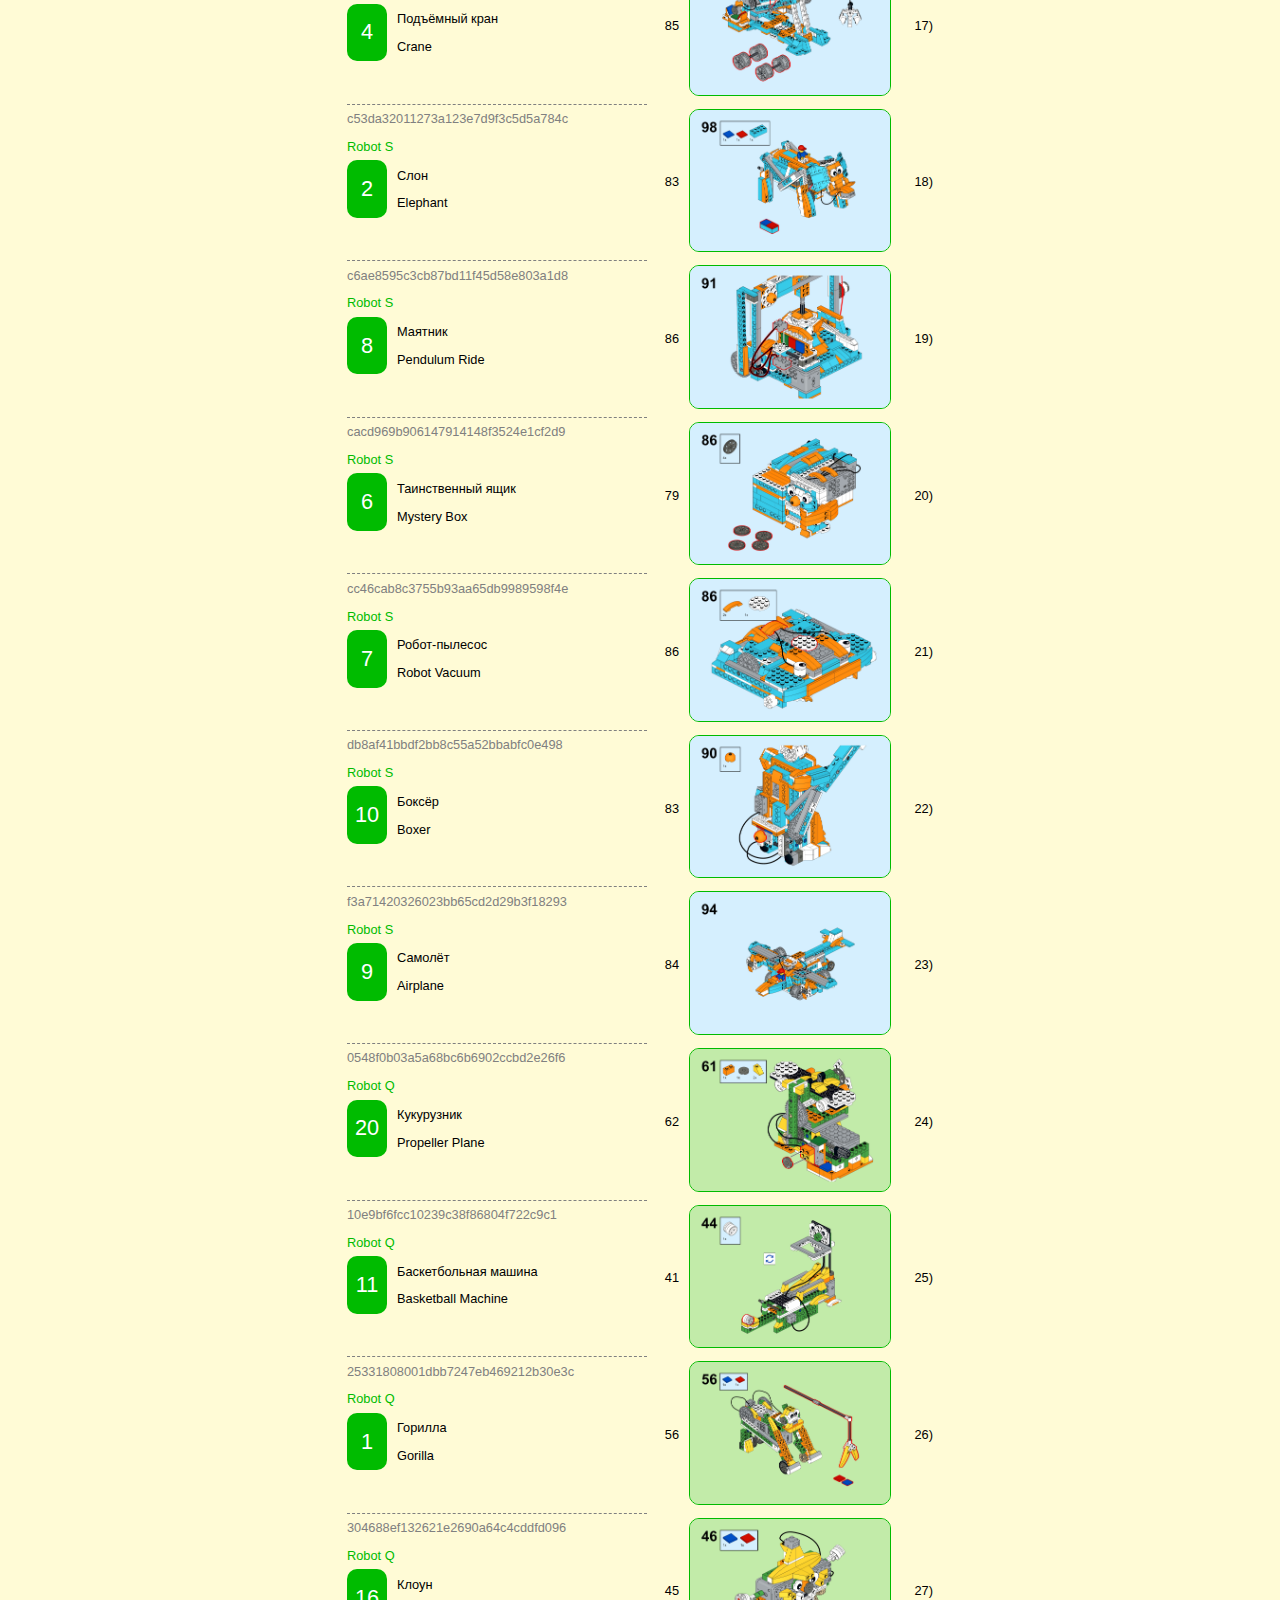
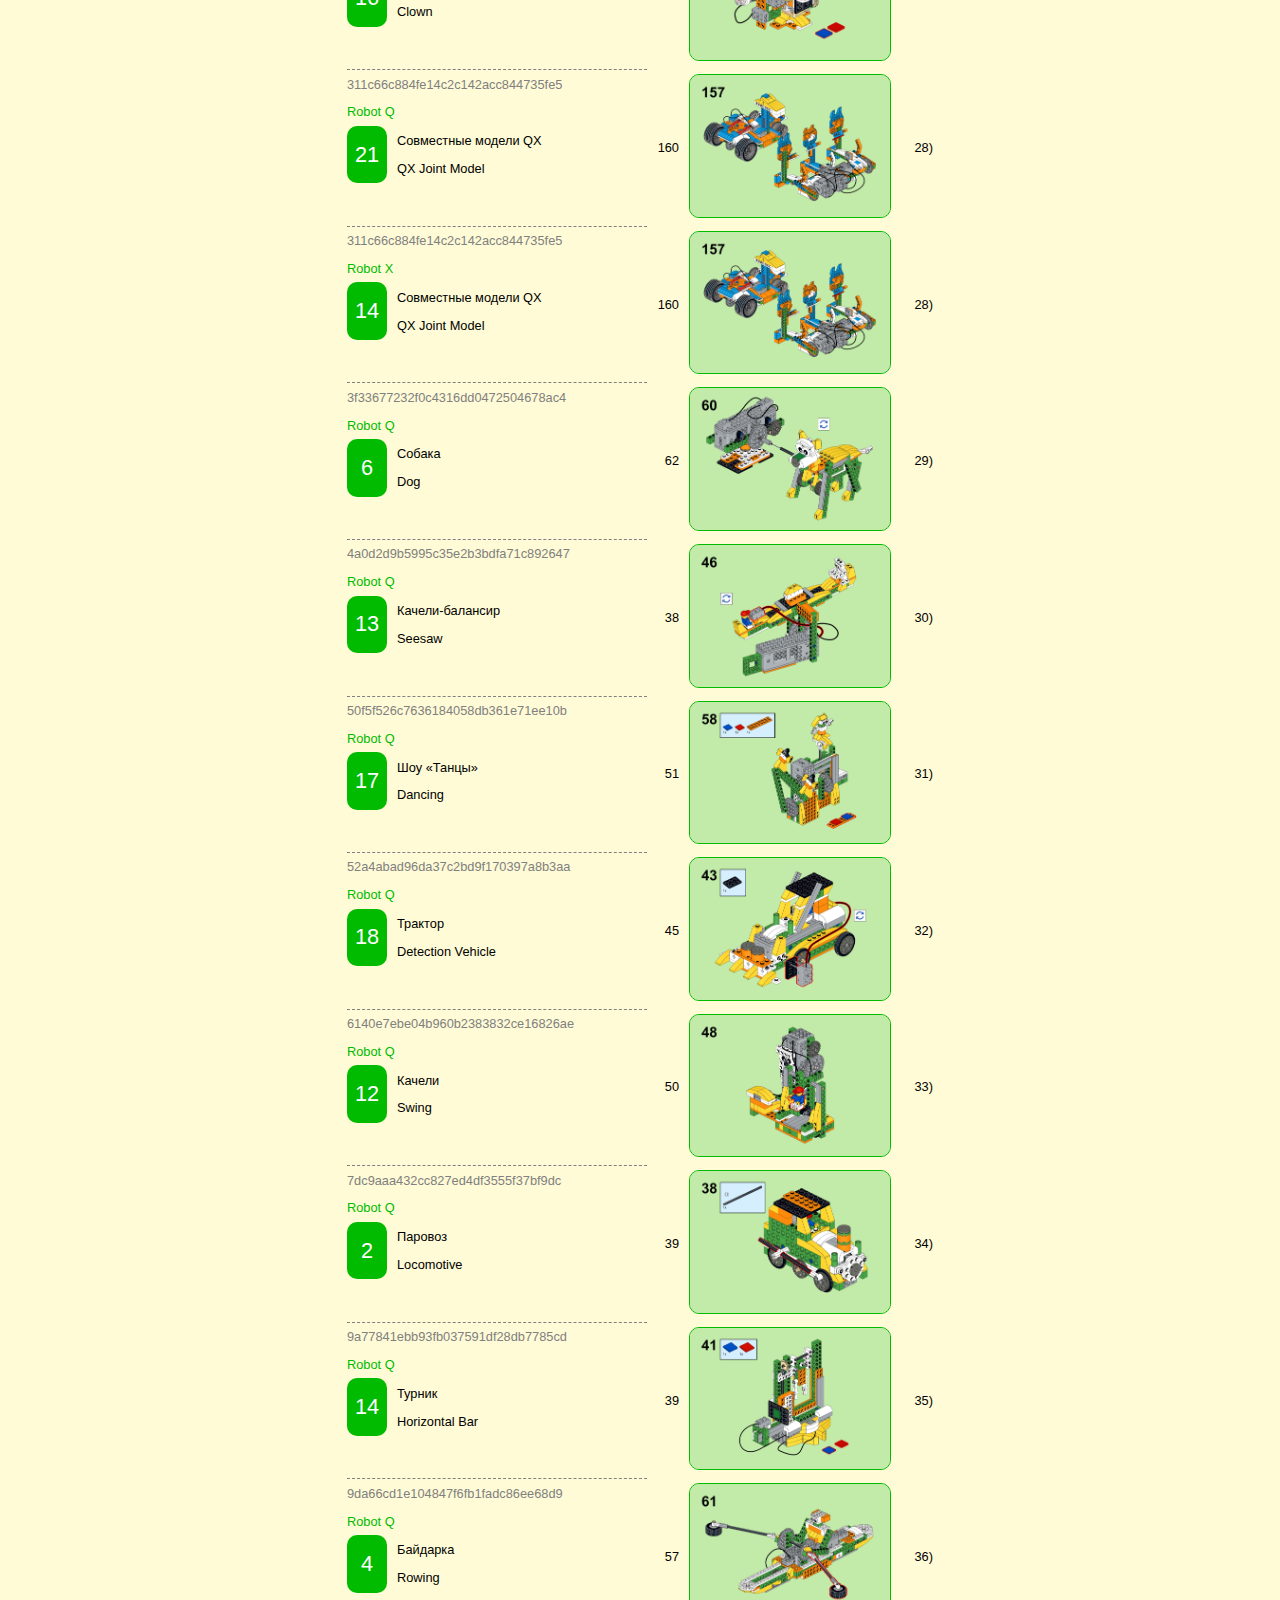
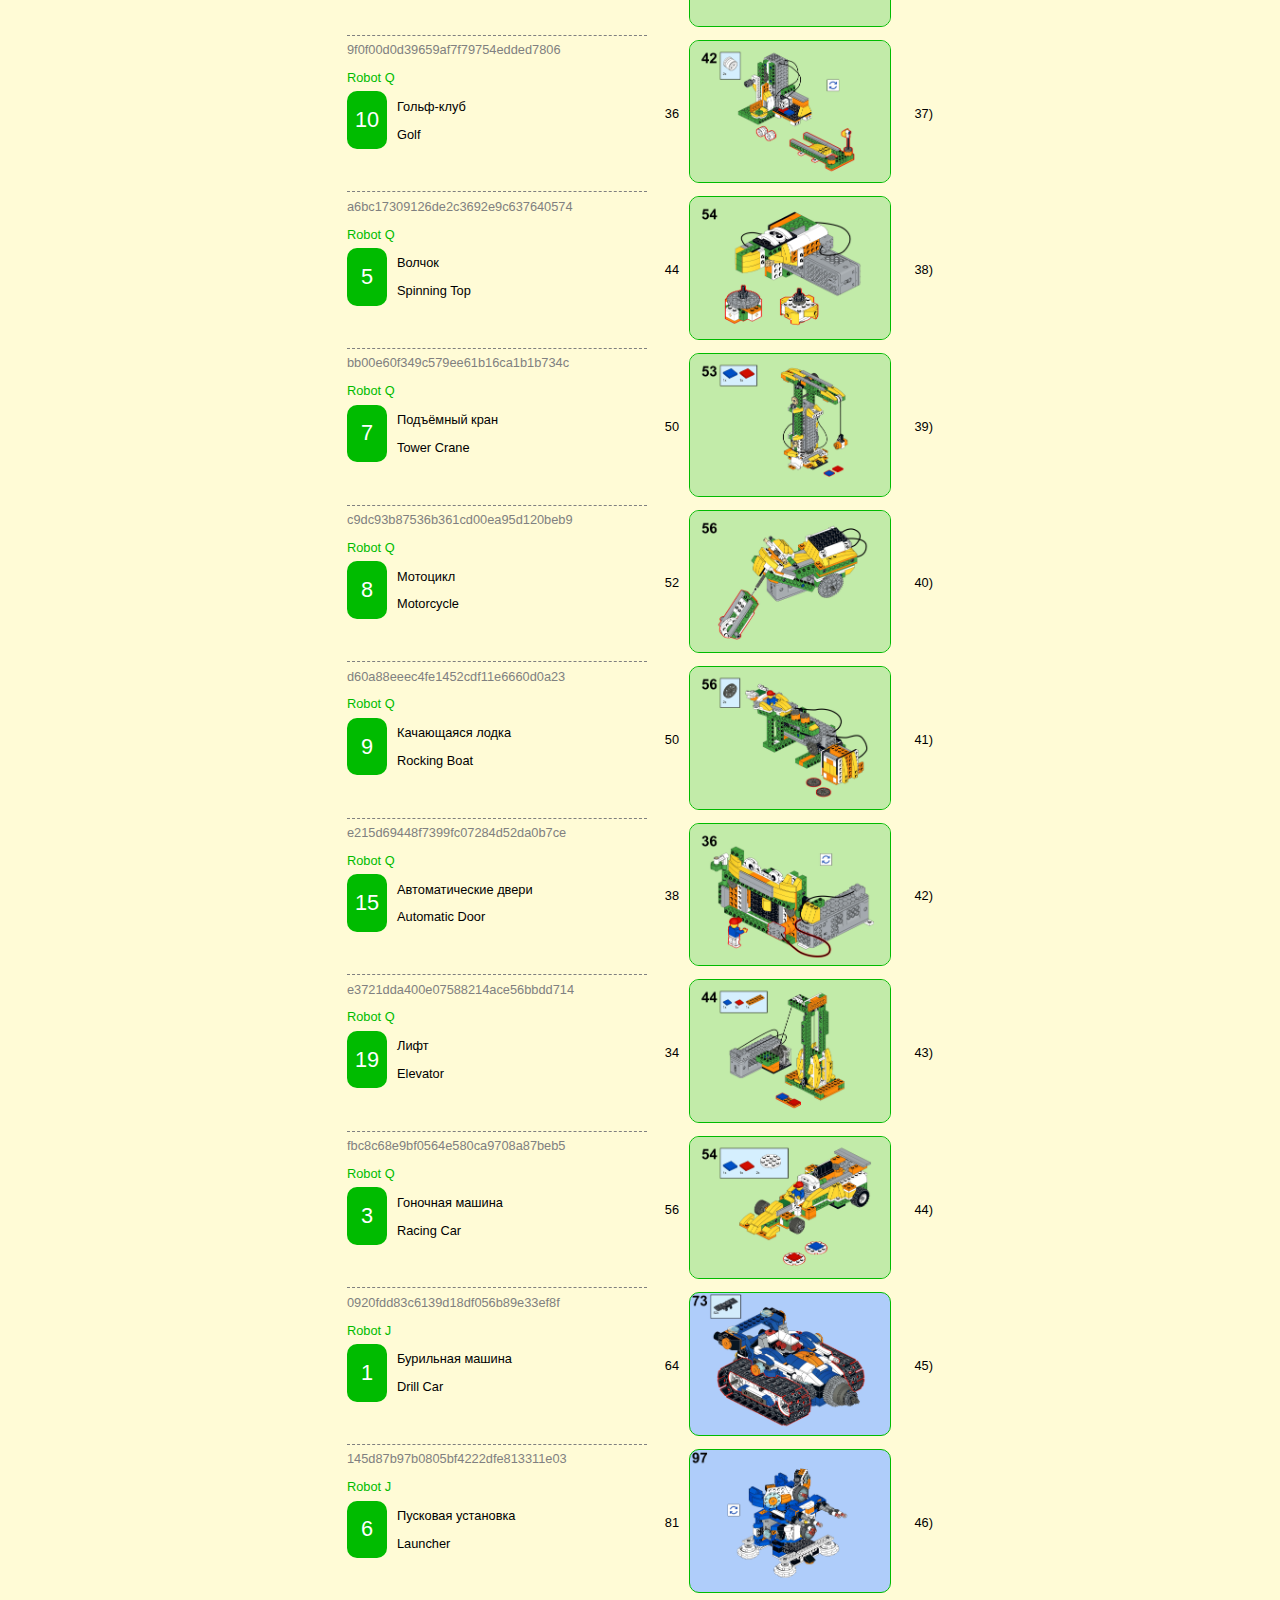
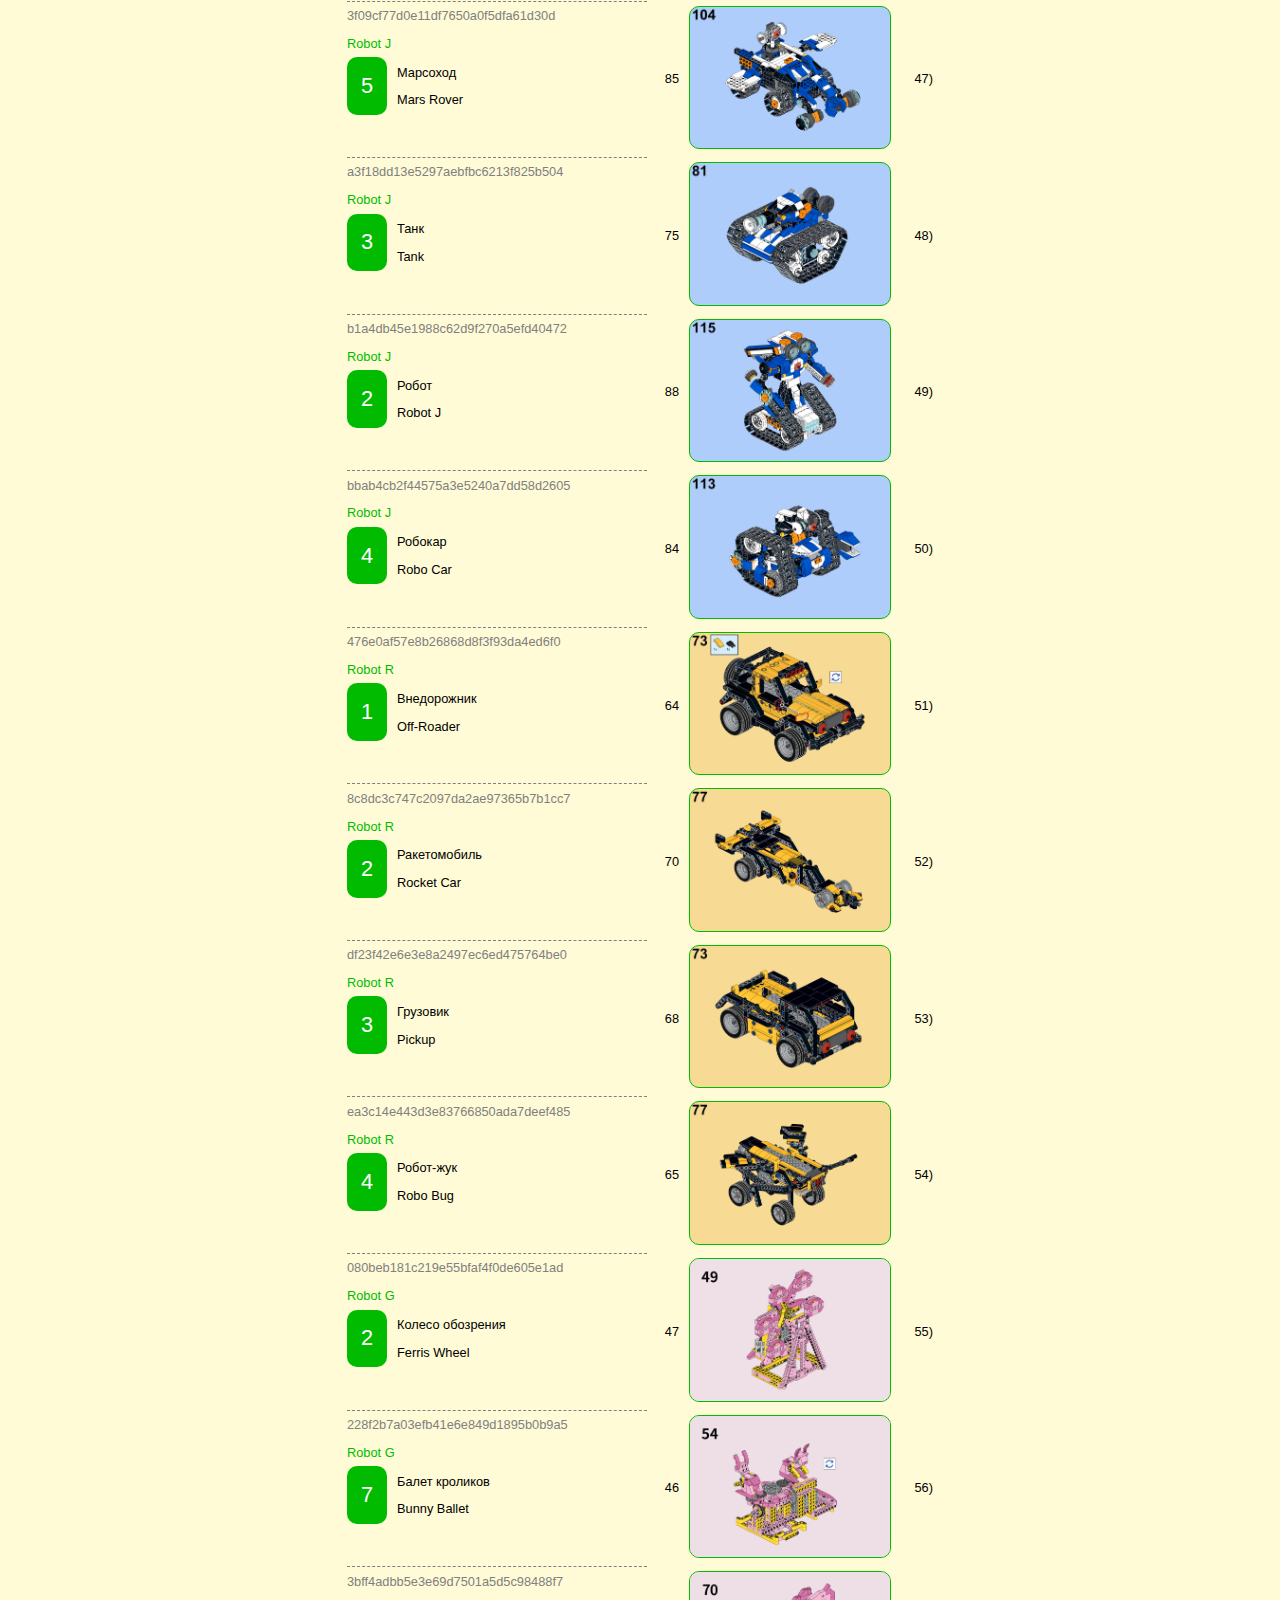
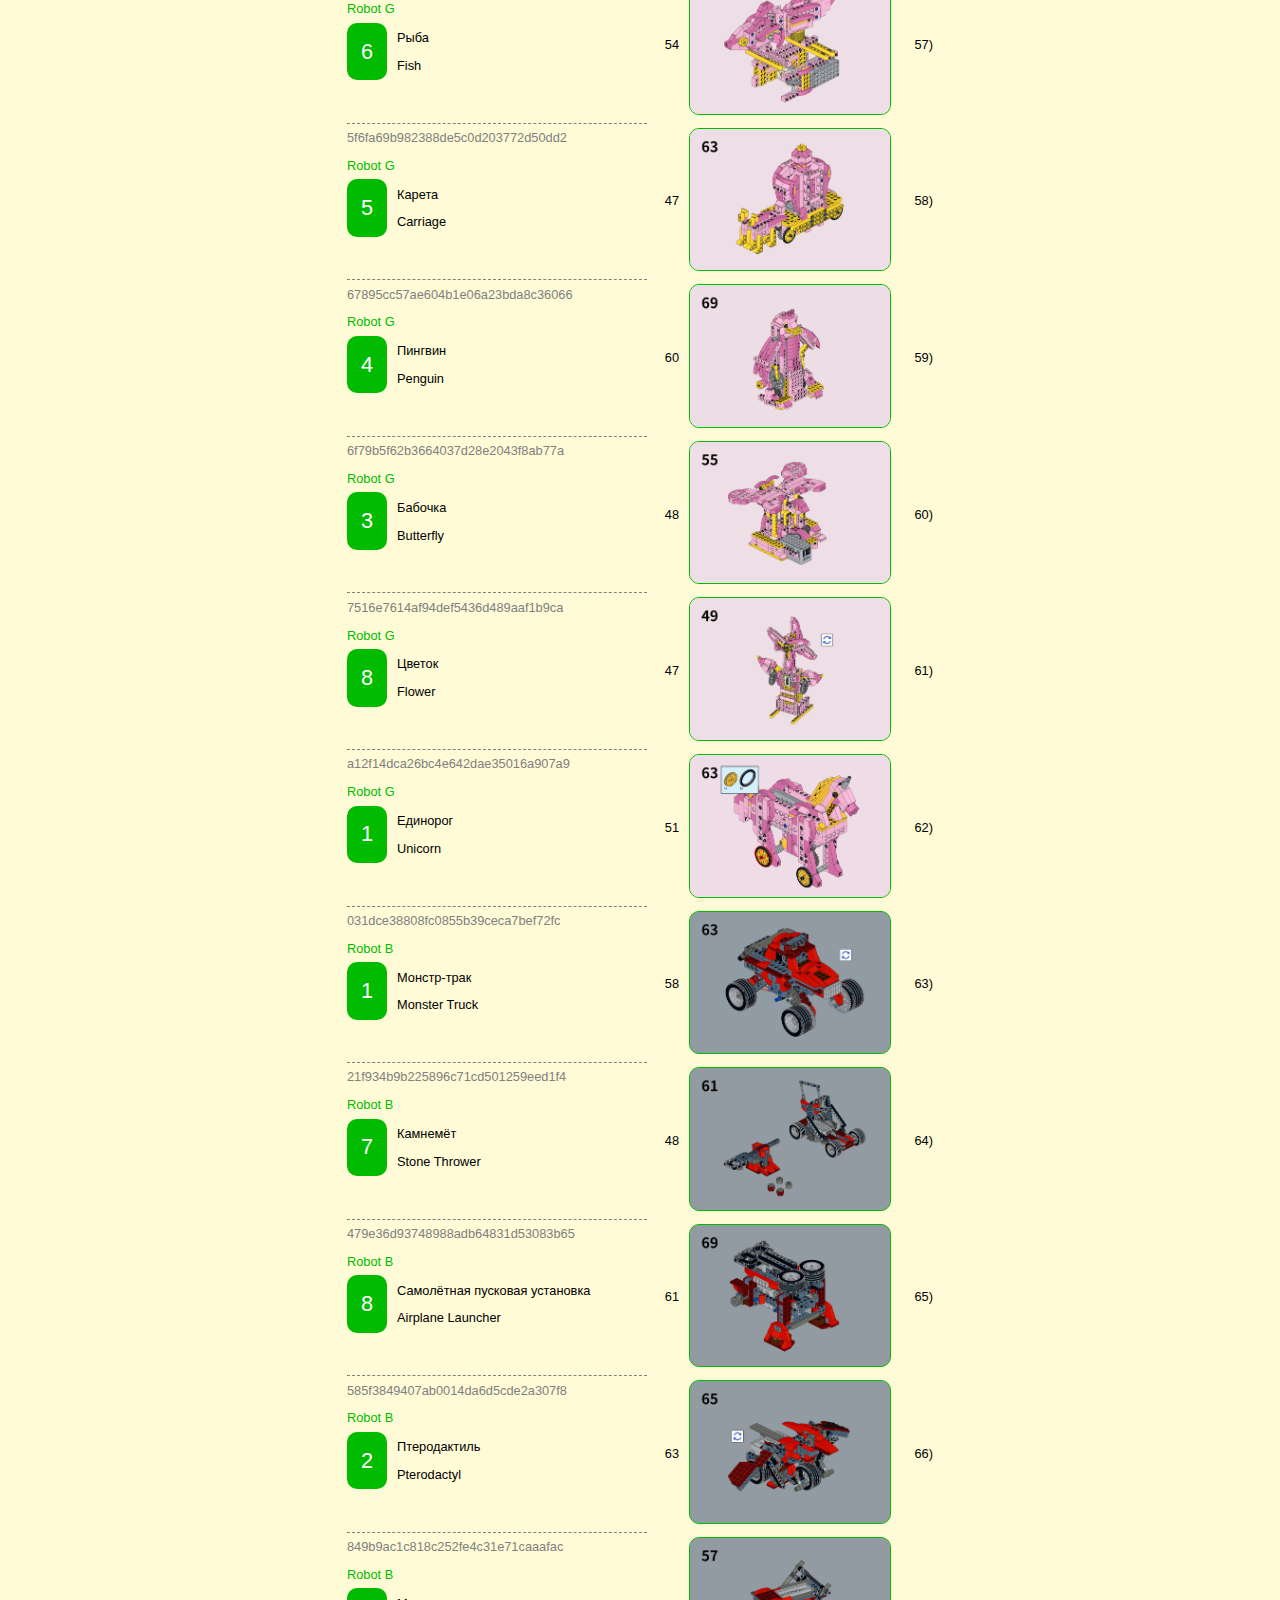
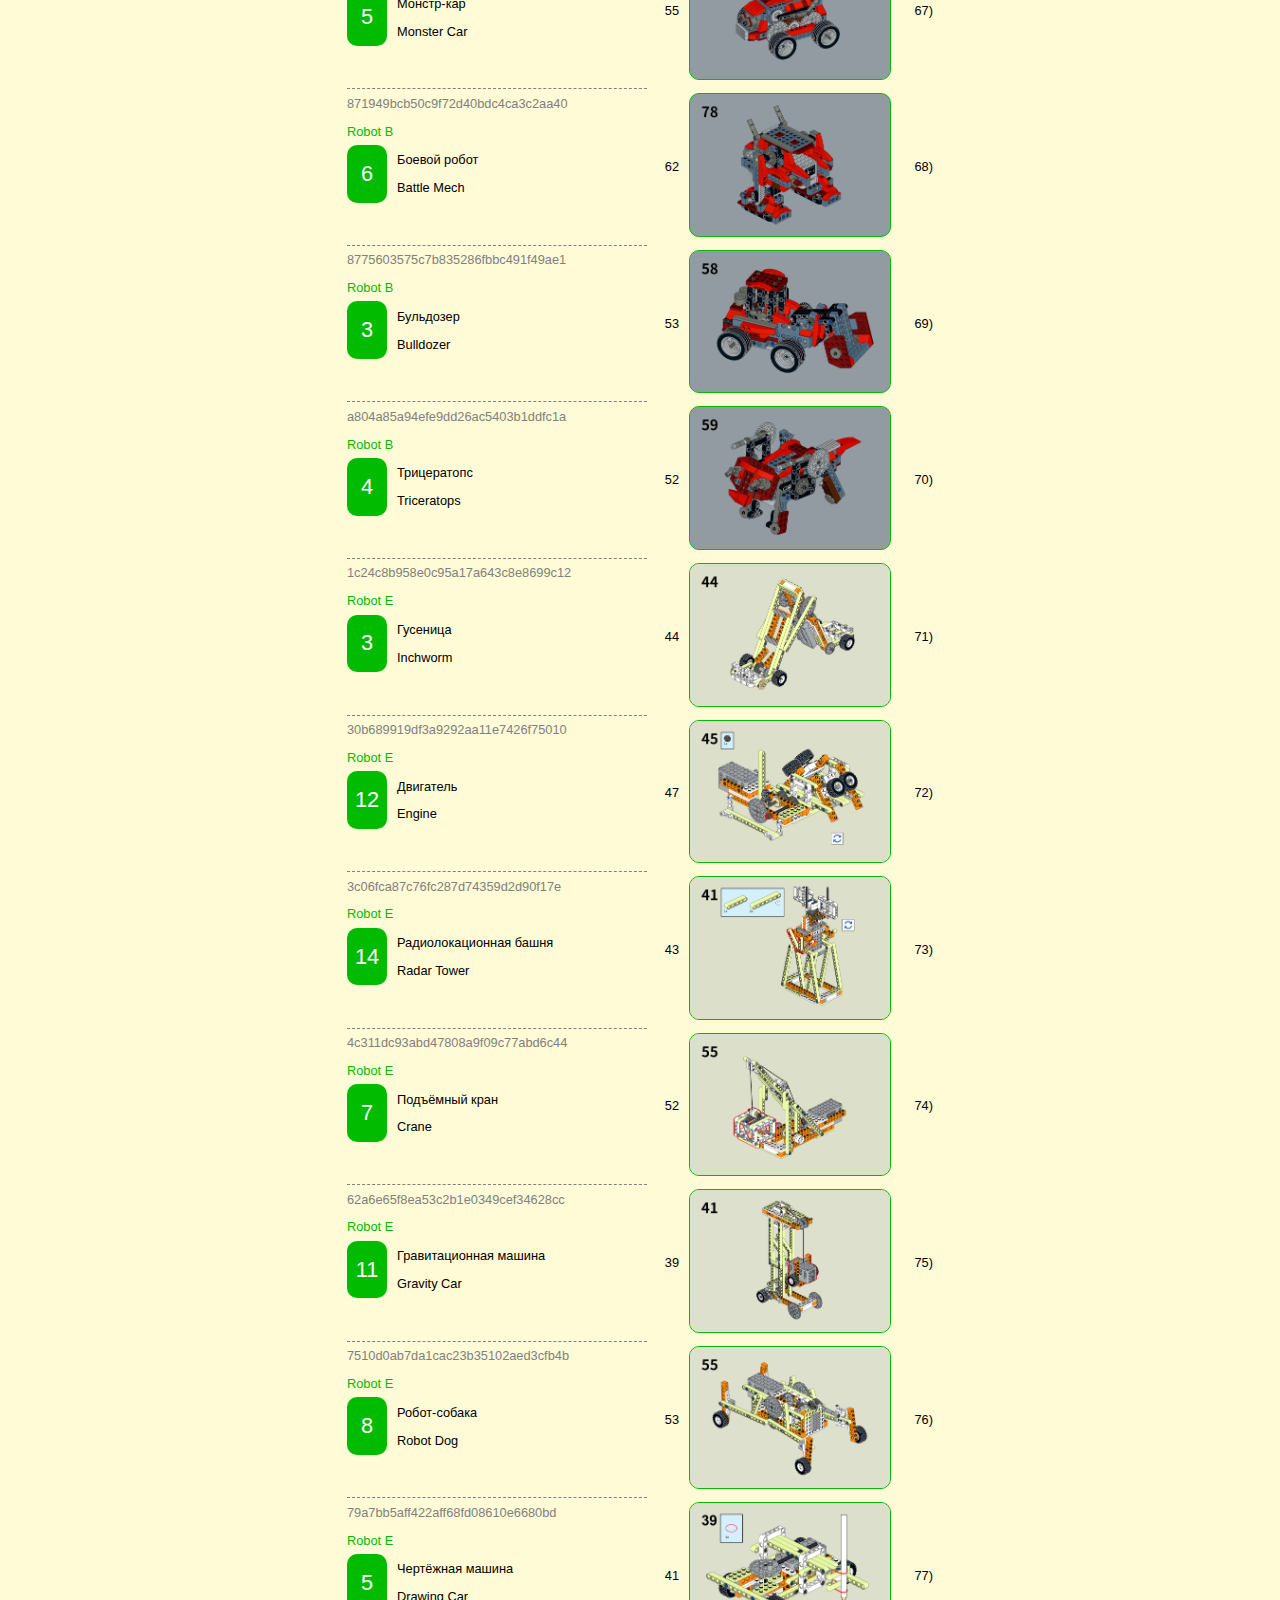
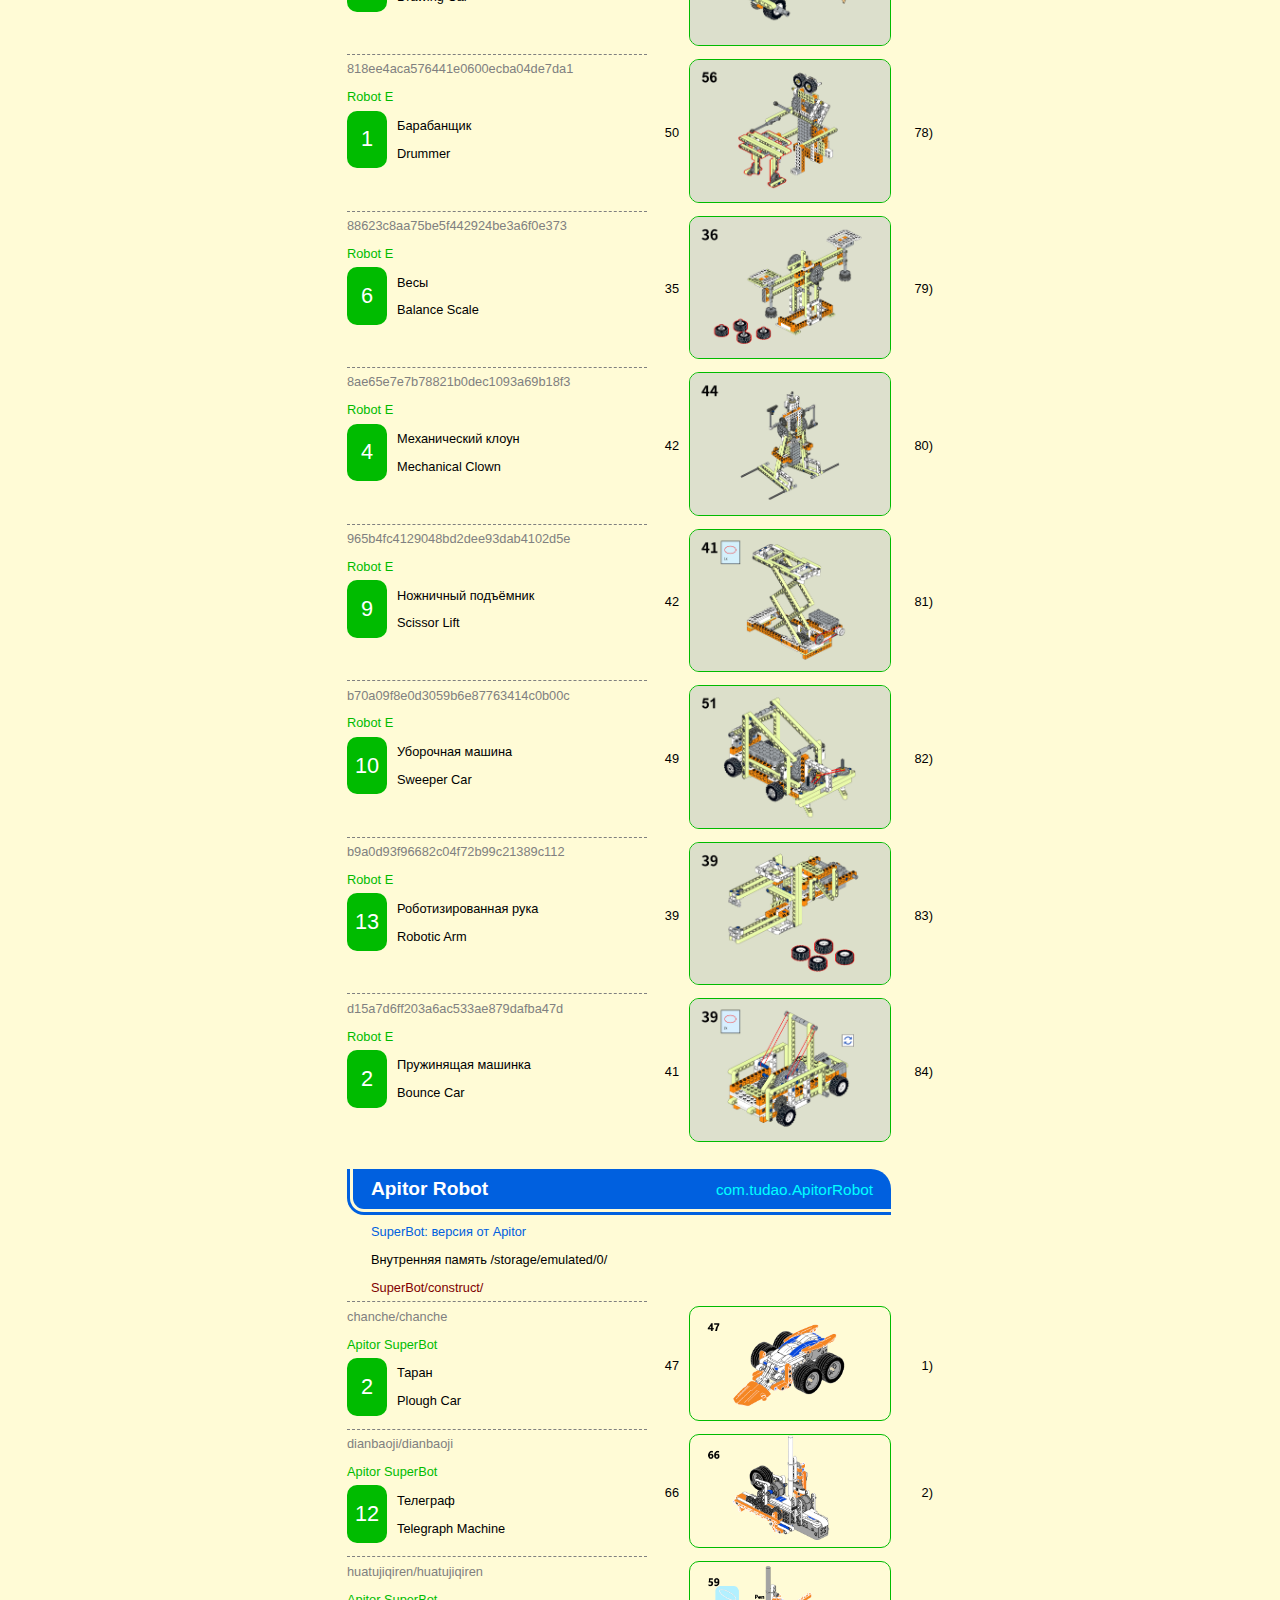
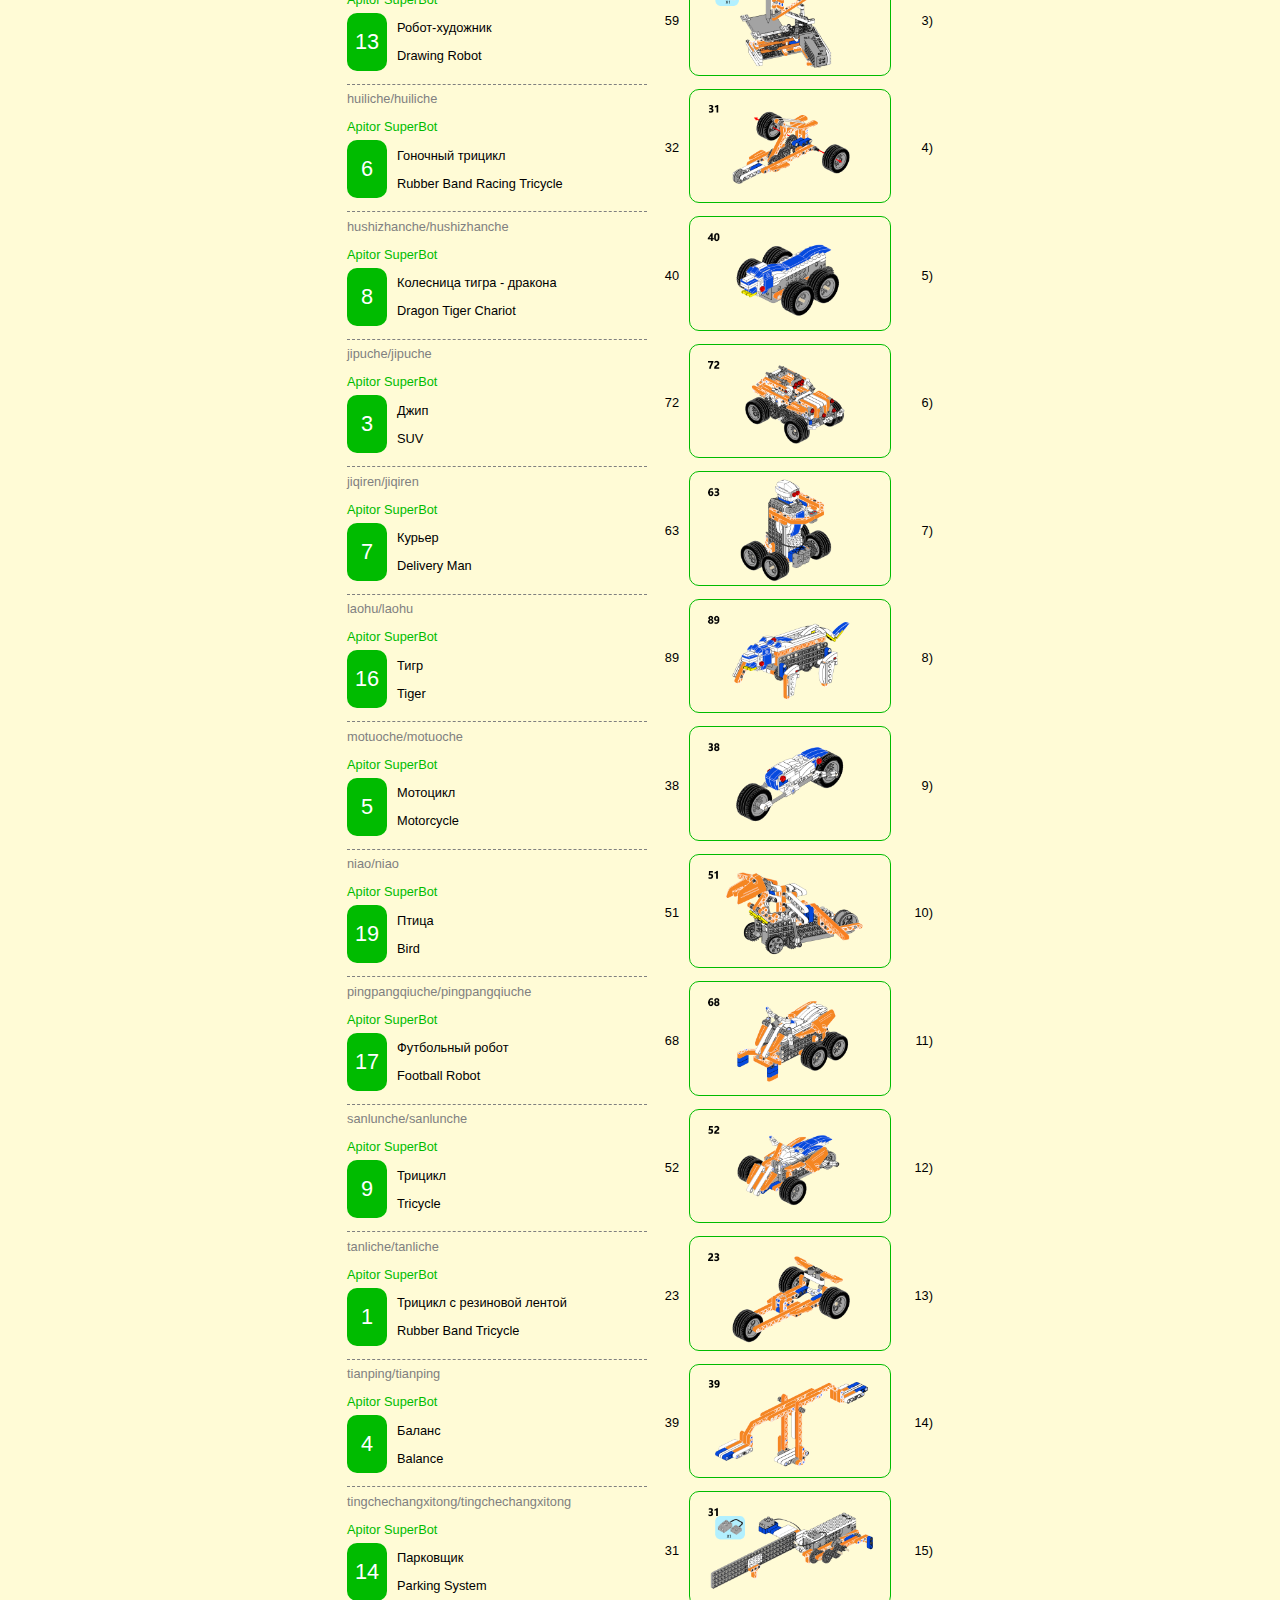
==== commit 689abfbf: "Images and database for Makerzoid/Fun/Fun/stretchy a[name] change to div[id] Delete .item_right from" ====
--- a/jiqiren/folder.html
+++ b/jiqiren/folder.html
@@ -9,7 +9,6 @@
     <script type="text/javascript" src="script/model_list.js"></script>
 </head>
 <body>
-    <a name="toplink"></a>
     <div id="page">
         <h1>Каталоги для файлов Apitor Robot</h1>
         <p class="link">Переключиться на <a class="goto" href="index.html">вид по моделям</a></p>
@@ -21,7 +20,7 @@
         </div>
     </div>
 
-    <div class="arrow_top"><a href="#toplink" title="Наверх"><span>↑</span></a></div>
+    <div class="arrow_top"><a href="#page" title="Наверх"><span>↑</span></a></div>
 
     <script type="text/javascript">
     tool.figure.printTable();
--- a/jiqiren/style/index.css
+++ b/jiqiren/style/index.css
@@ -12,7 +12,9 @@
     --color-folder: maroon;
     --color-guid: gray;
     --font-size: 0.8em;
+    --padding-standard: 10px;
     --soft-radius: 10px;
+    --width-number: 32px;
 }
 
 body,
@@ -47,8 +49,7 @@
     border-style: double;
     border-width: 0 0 9px 9px;
     padding: 9px 18px;
-    margin-left: -3px;
-    margin-bottom: 0;
+    margin: 1em 0 0 -3px;
     w_border-top-right-radius: 20px;
     border-radius: 0 20px;
     background: var(--border-blue);
@@ -56,7 +57,7 @@
 }
 
 .with_index h2 {
-    margin-right: 42px;
+    margin-right: calc(var(--width-number) + var(--padding-standard));
 }
 
 h2 + div {
@@ -157,7 +158,7 @@
 
 .arrow_top {
     position: fixed;
-    bottom: 10px;
+    bottom: var(--padding-standard);
     left: 270px;
 }
 
@@ -173,10 +174,15 @@
     border-color: var(--border-green);
 }
 
+.arrow_top span {
+    padding: 0 0 0.32em 0;
+}
+
 .number {
     color: white;
     background: var(--border-green);
-    margin-right: 10px;
+    min-height: 2.65em;
+    margin-right: var(--padding-standard);
 }
 
 .number,
@@ -190,19 +196,21 @@
 
 #page {
     margin: 0 auto 60px auto;
-    padding: 10px;
+    padding: var(--padding-standard);
 }
 
 #wrapper {
 }
 
-.item_right {
+.figure_item {
     align-items: center;
 }
 
 .item_label {
+    align-self: stretch;
     width: 300px;
     border-top: 1px dashed var(--color-guid);
+    padding-bottom: 0.5em;
 }
 
 .model_item .figure_item:last-child .item_label {
@@ -213,28 +221,37 @@
     border-bottom: none;
 }
 
-.item_number {
-    padding-bottom: 0.5em;
-}
-
 .item_cover {
     padding: 5px 0;
 }
 
 .item_count,
 .index_value {
-    width: 32px;
+    width: var(--width-number);
     text-align: right;
 }
 
 .item_count {
-    padding-right: 10px;
+    padding-right: var(--padding-standard);
 }
 
 .index_value {
-    padding-left: 10px;
+    padding-left: var(--padding-standard);
 }
 
 .app_item:not(.with_index) .index_value {
     display: none;
 }
+
+.figure_item .name {
+    align-self: center;
+}
+
+.cover img[src^="img/app/ApitorKit/robotX"] { background: #bae3f9; }
+.cover img[src^="img/app/ApitorKit/robotS"] { background: #d5effe; }
+.cover img[src^="img/app/ApitorKit/robotQ"] { background: #c2eba9; }
+.cover img[src^="img/app/ApitorKit/robotJ"] { background: #afcdfa; }
+.cover img[src^="img/app/ApitorKit/robotR"] { background: #f7db94; }
+.cover img[src^="img/app/ApitorKit/robotE"] { background: #dcdfca; }
+.cover img[src^="img/app/ApitorKit/robotG"] { background: #efdfe7; }
+.cover img[src^="img/app/ApitorKit/robotB"] { background: #929ba2; }
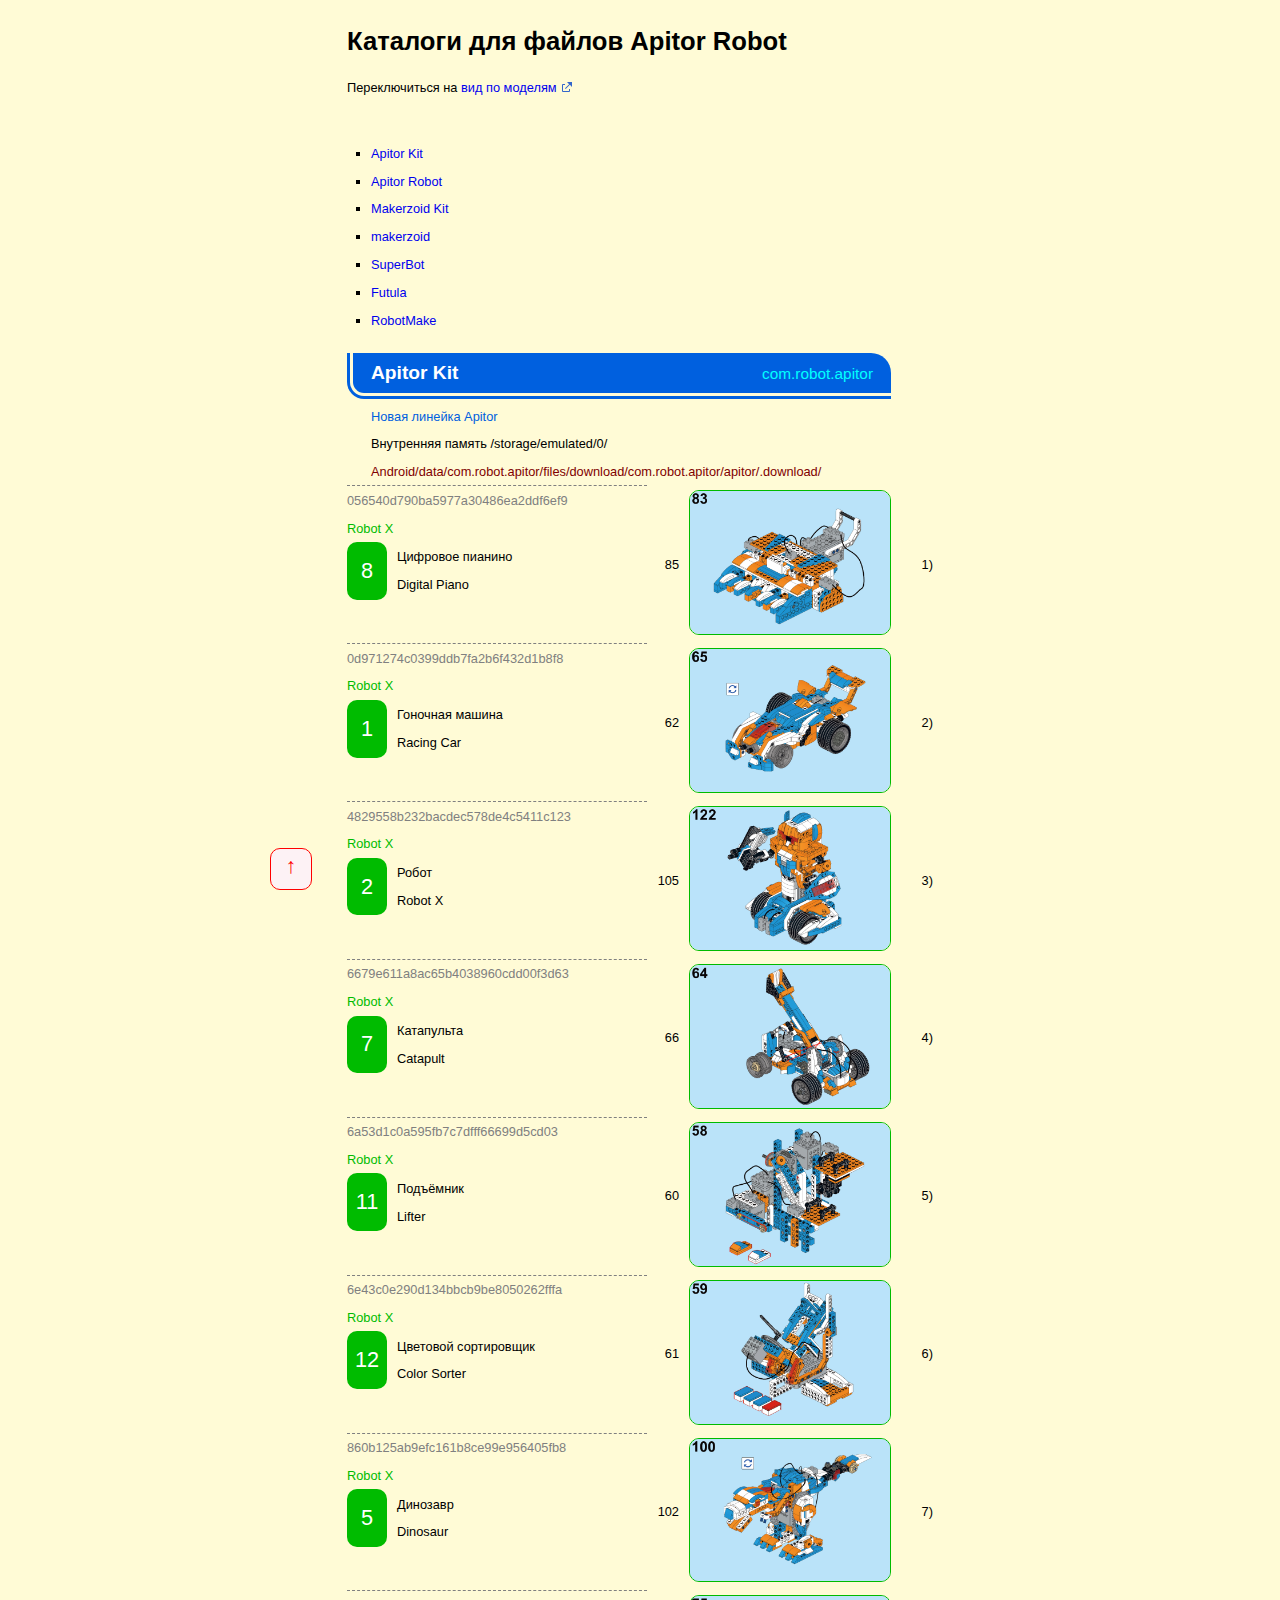
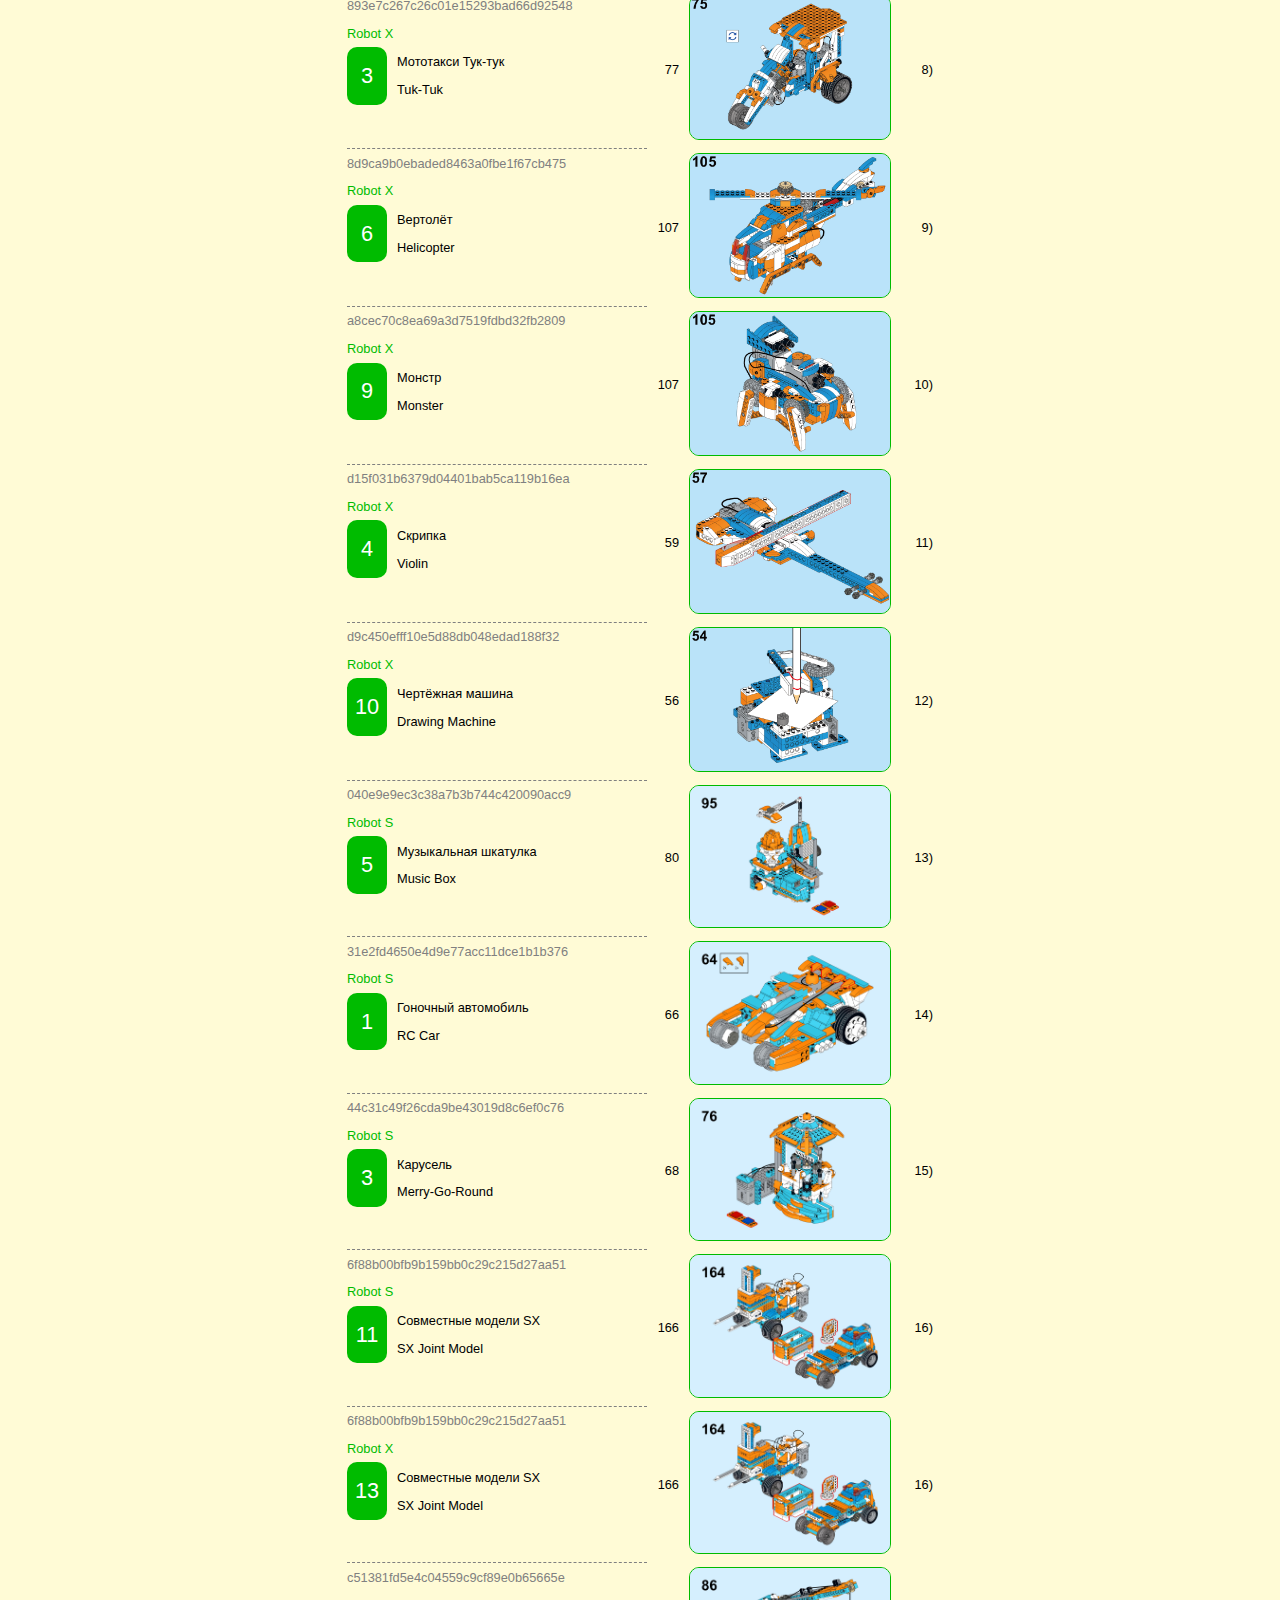
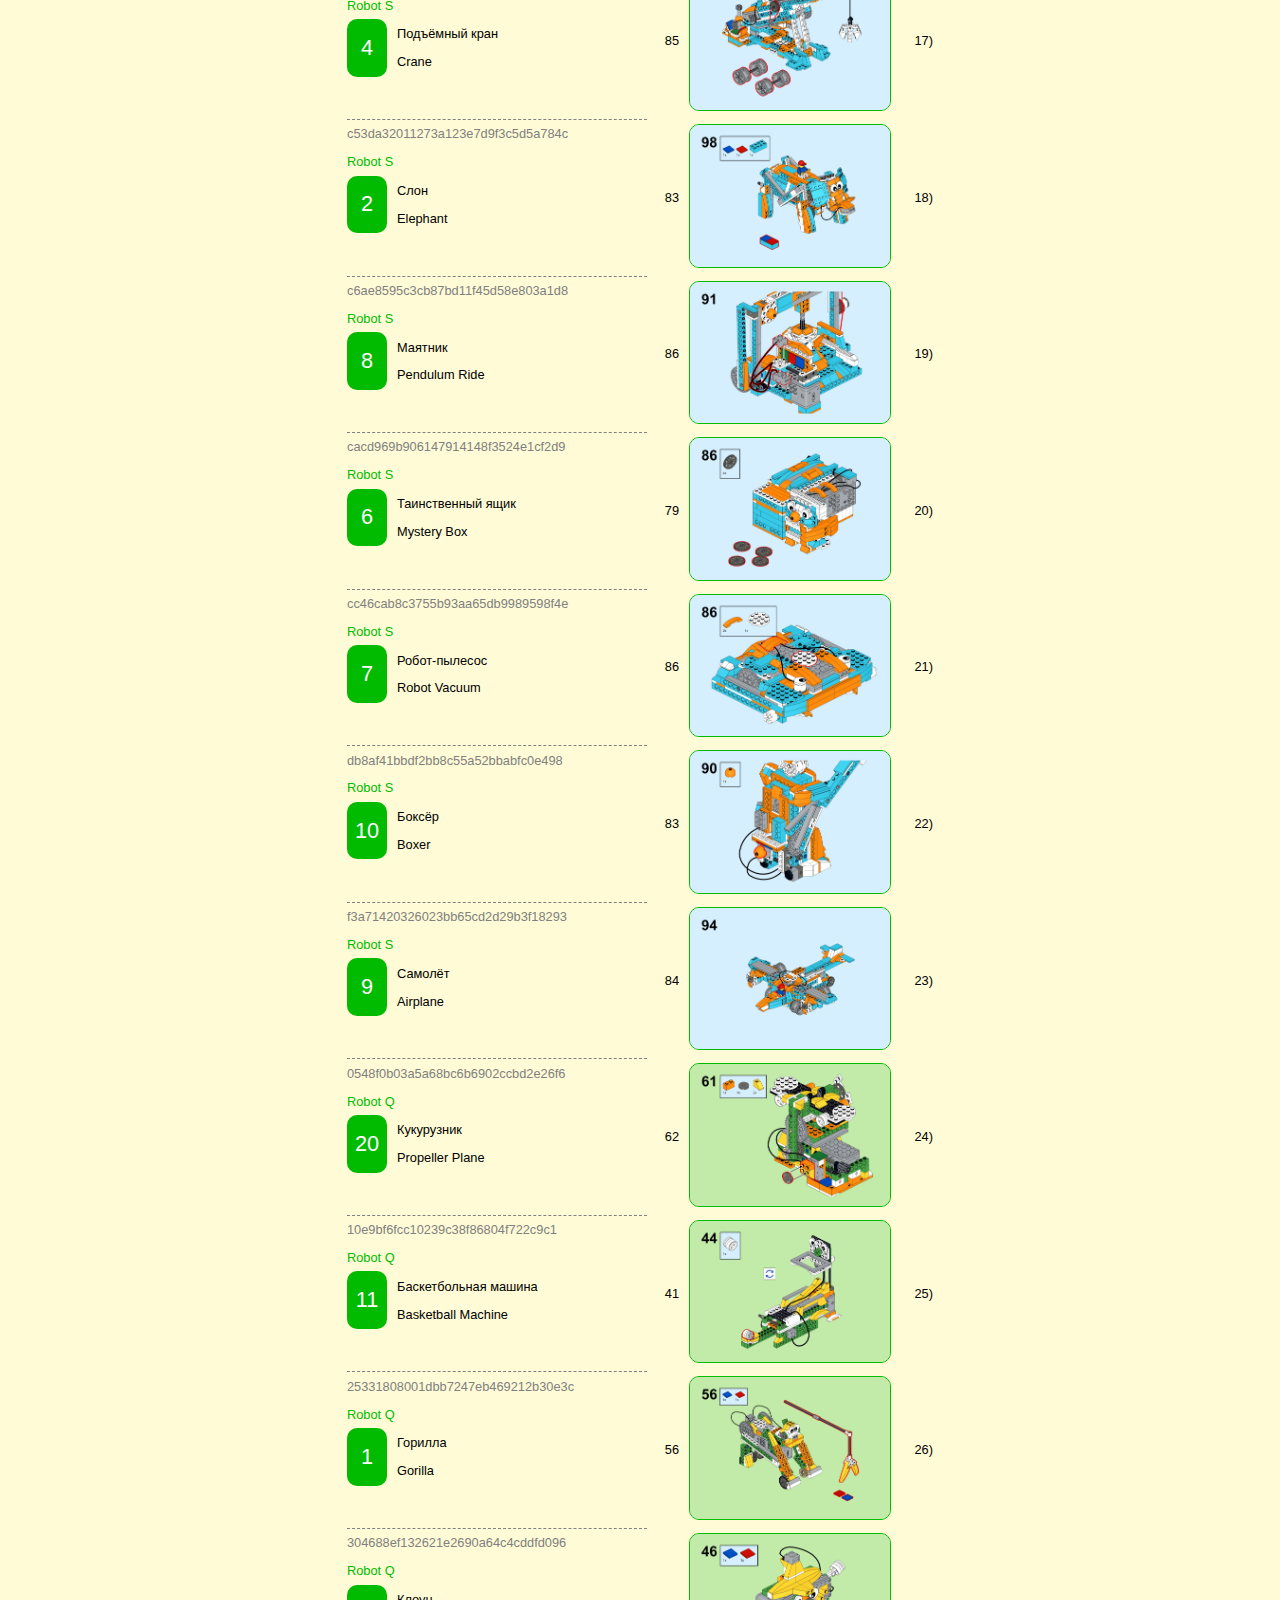
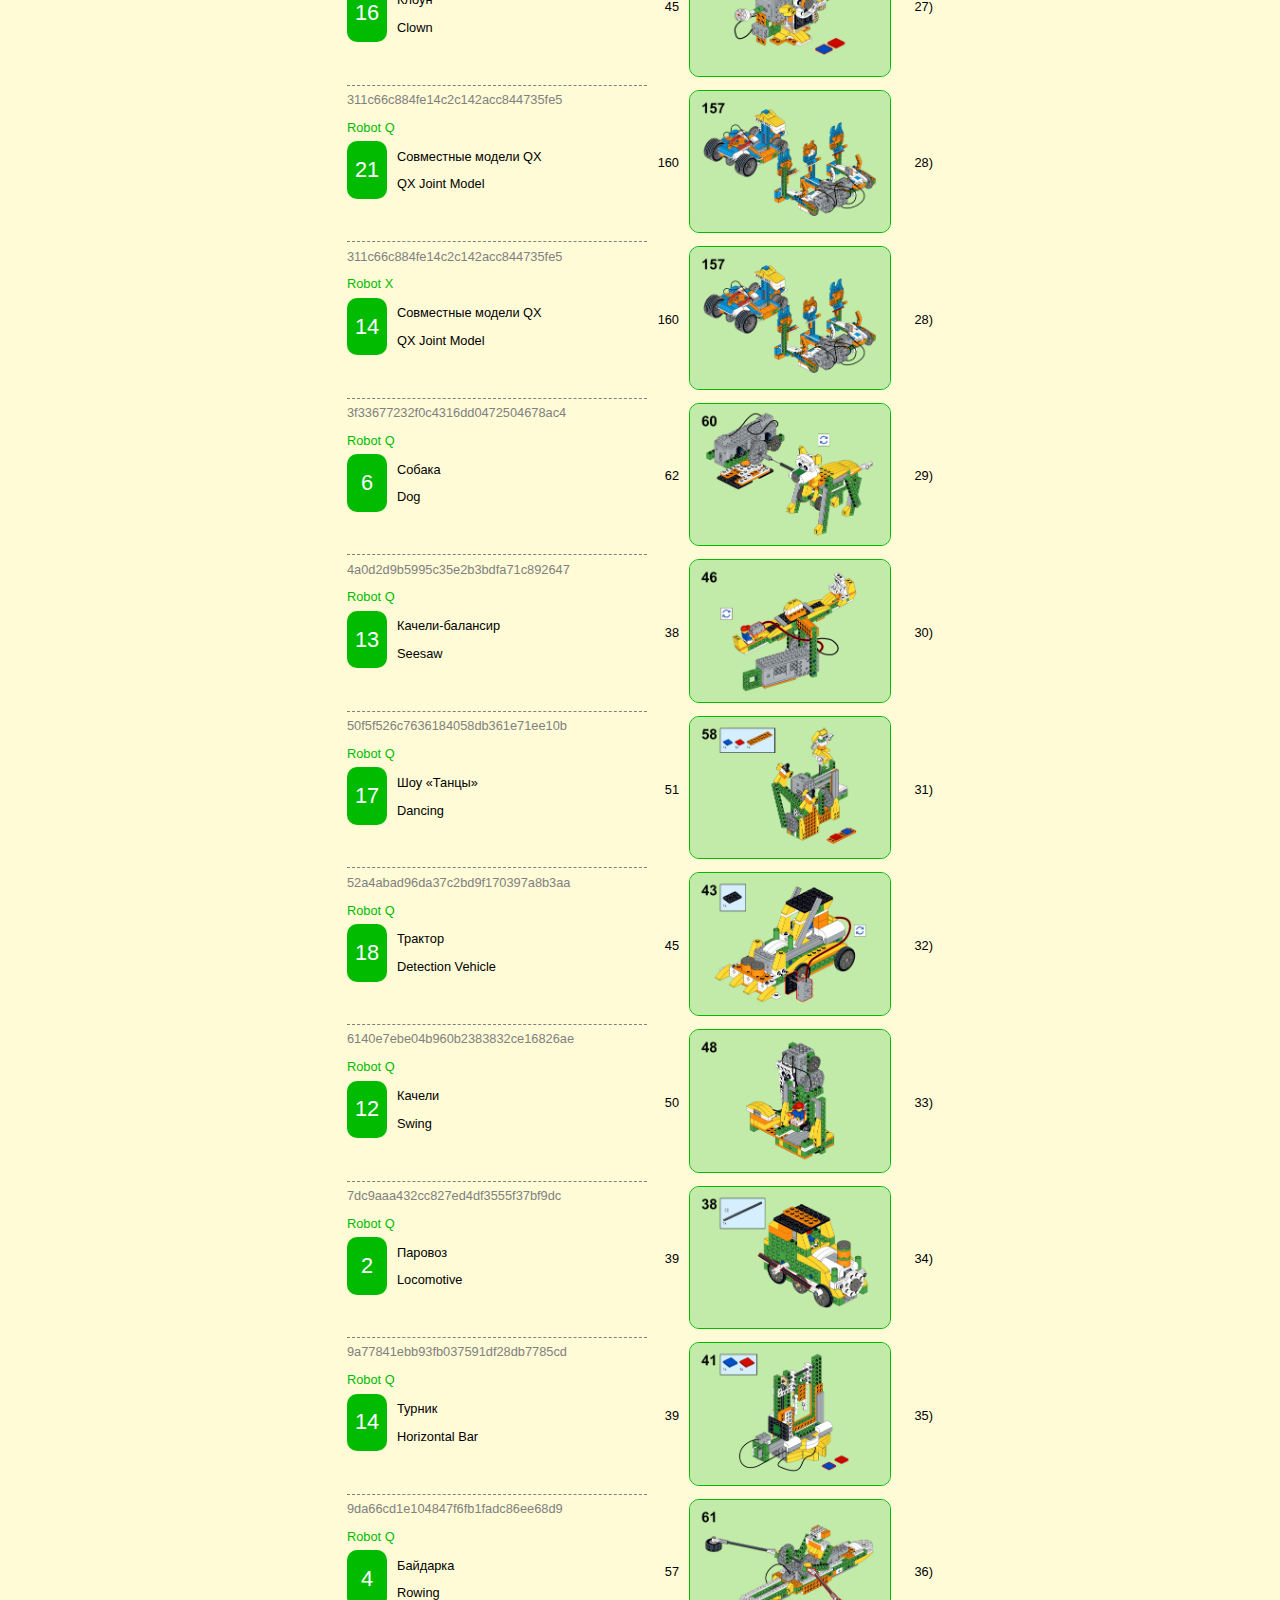
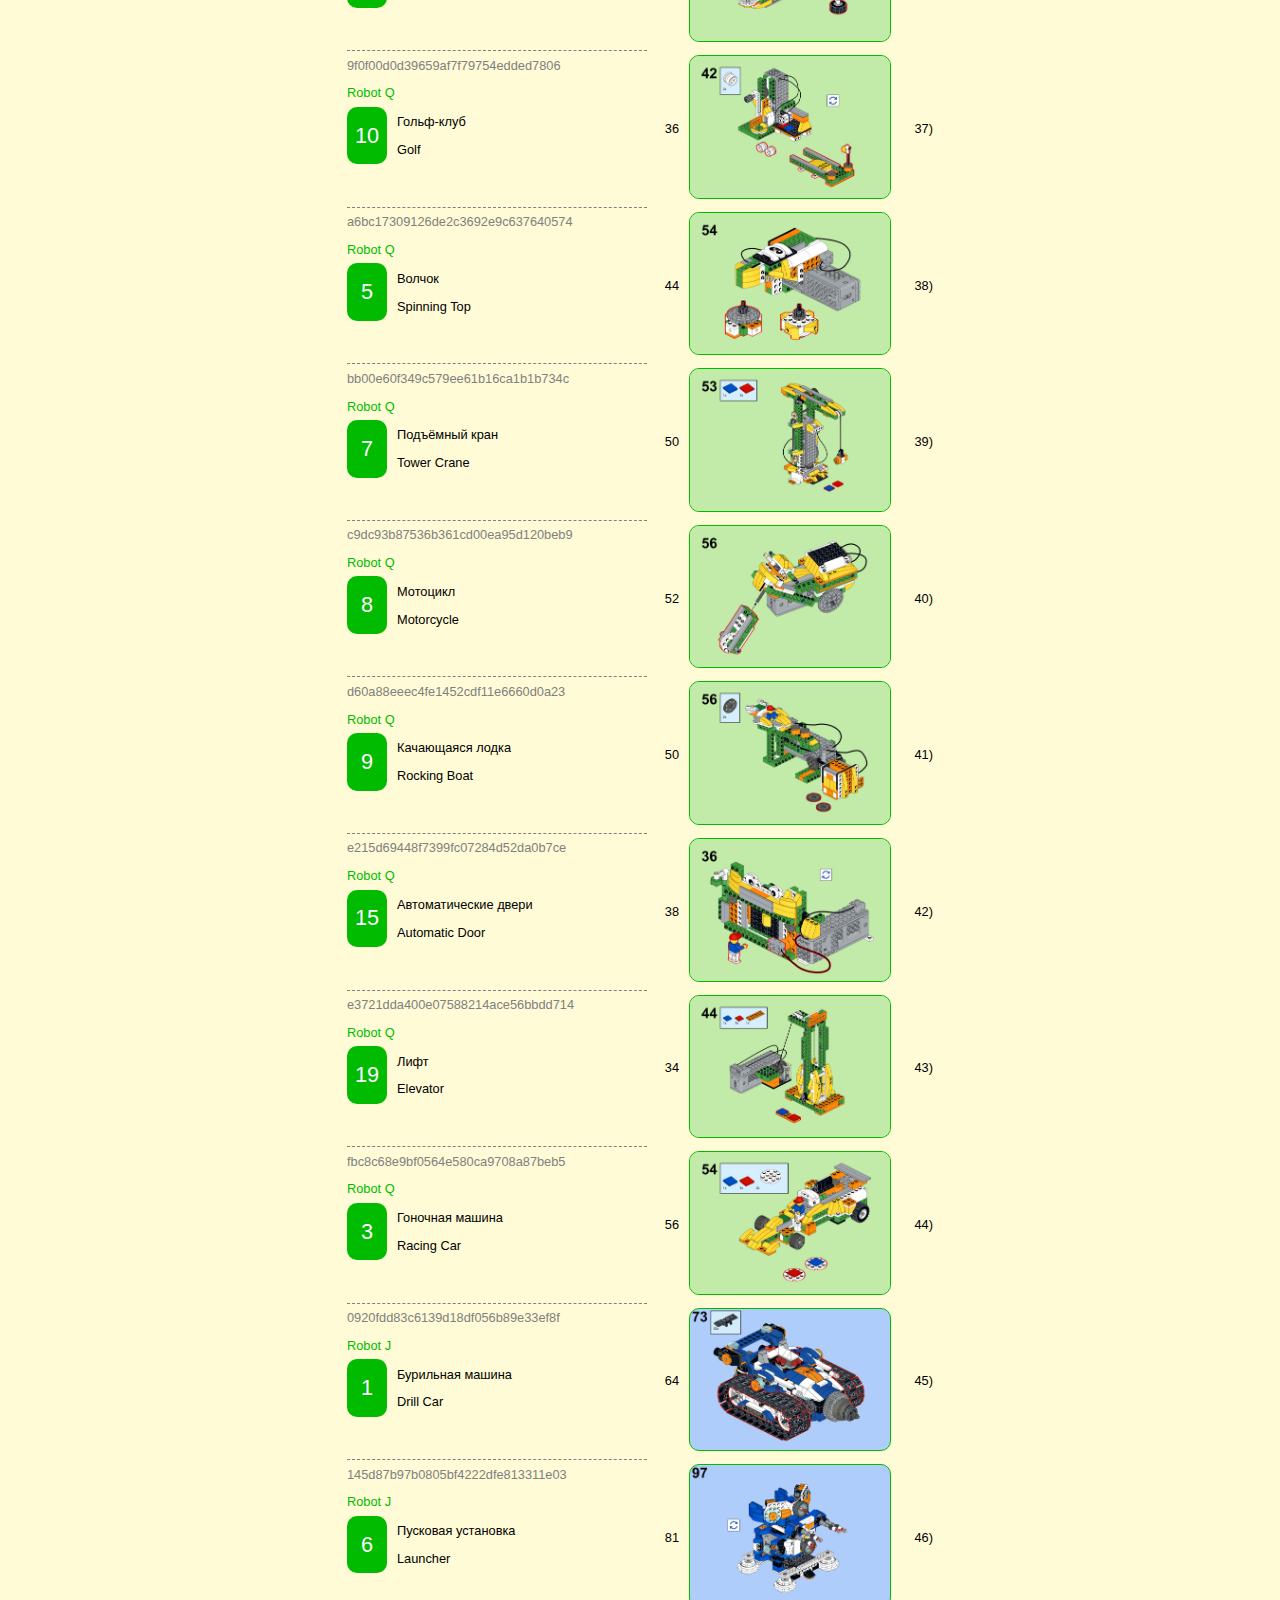
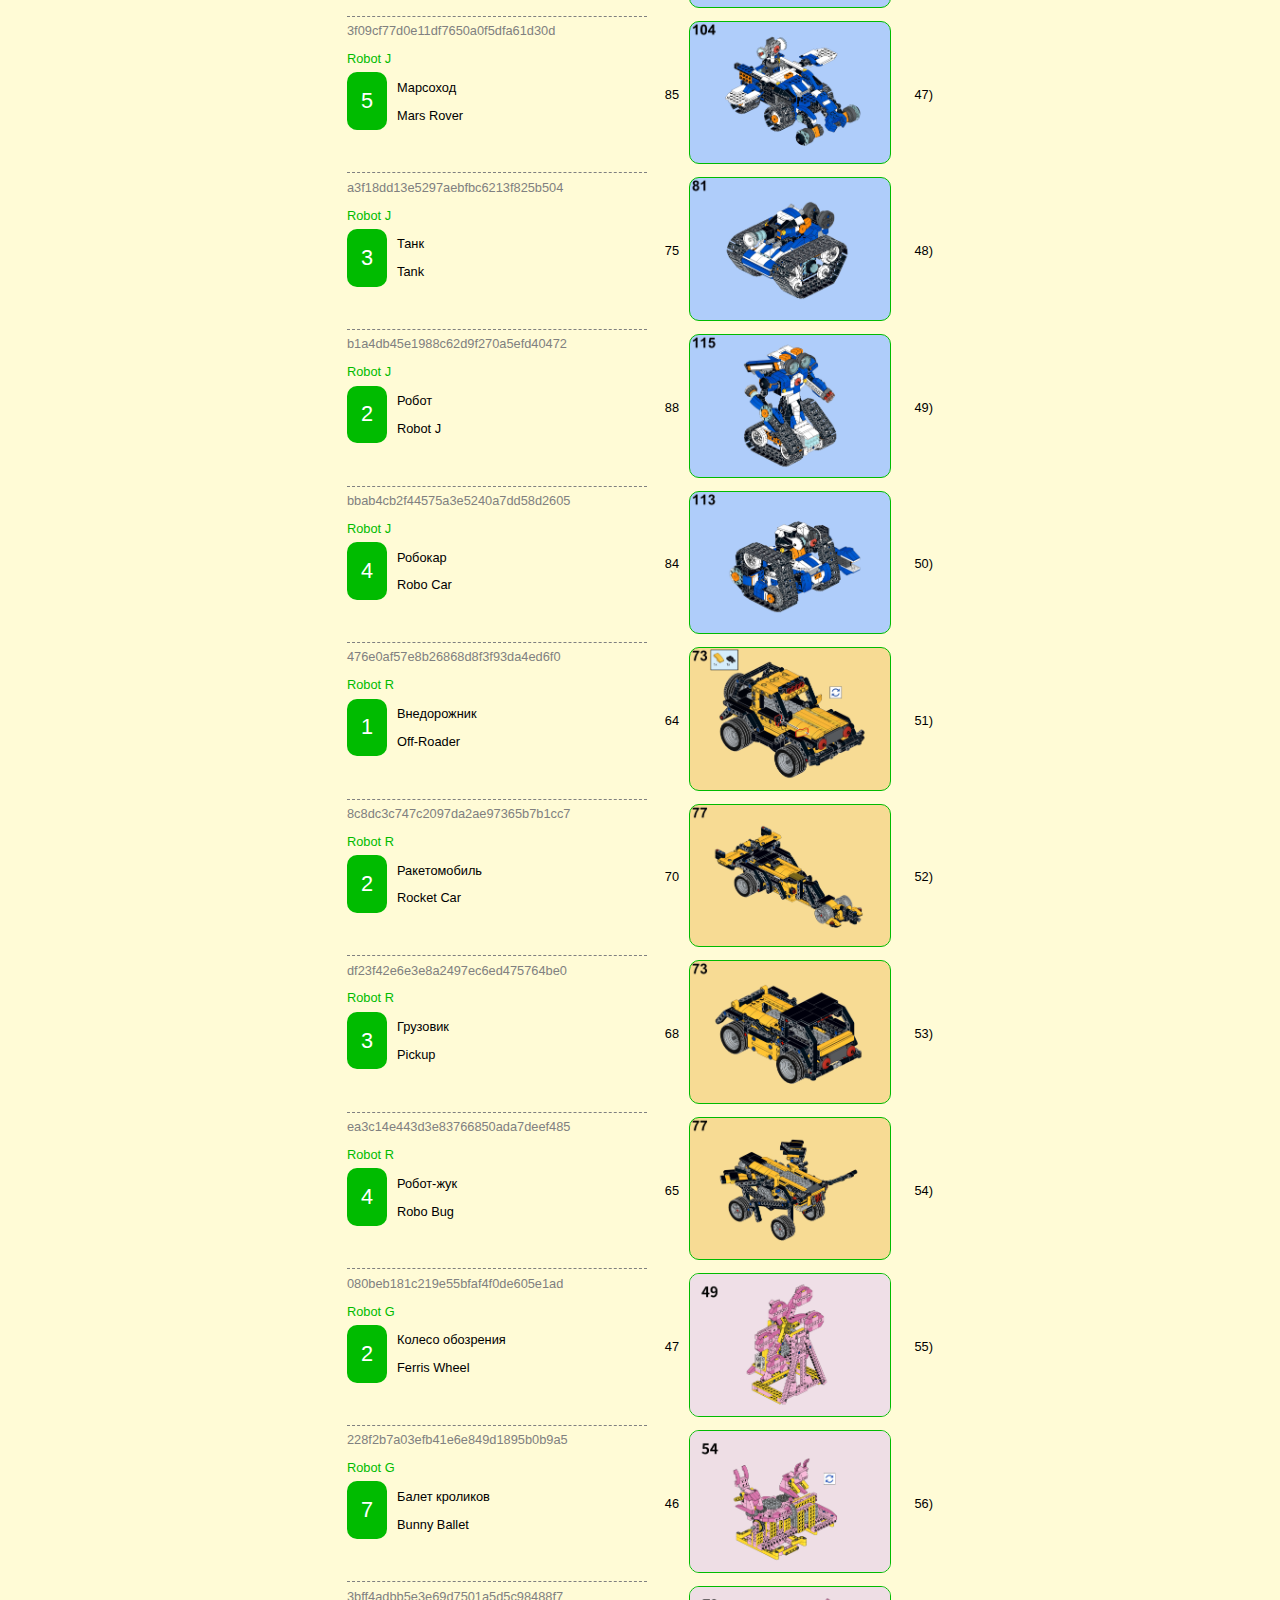
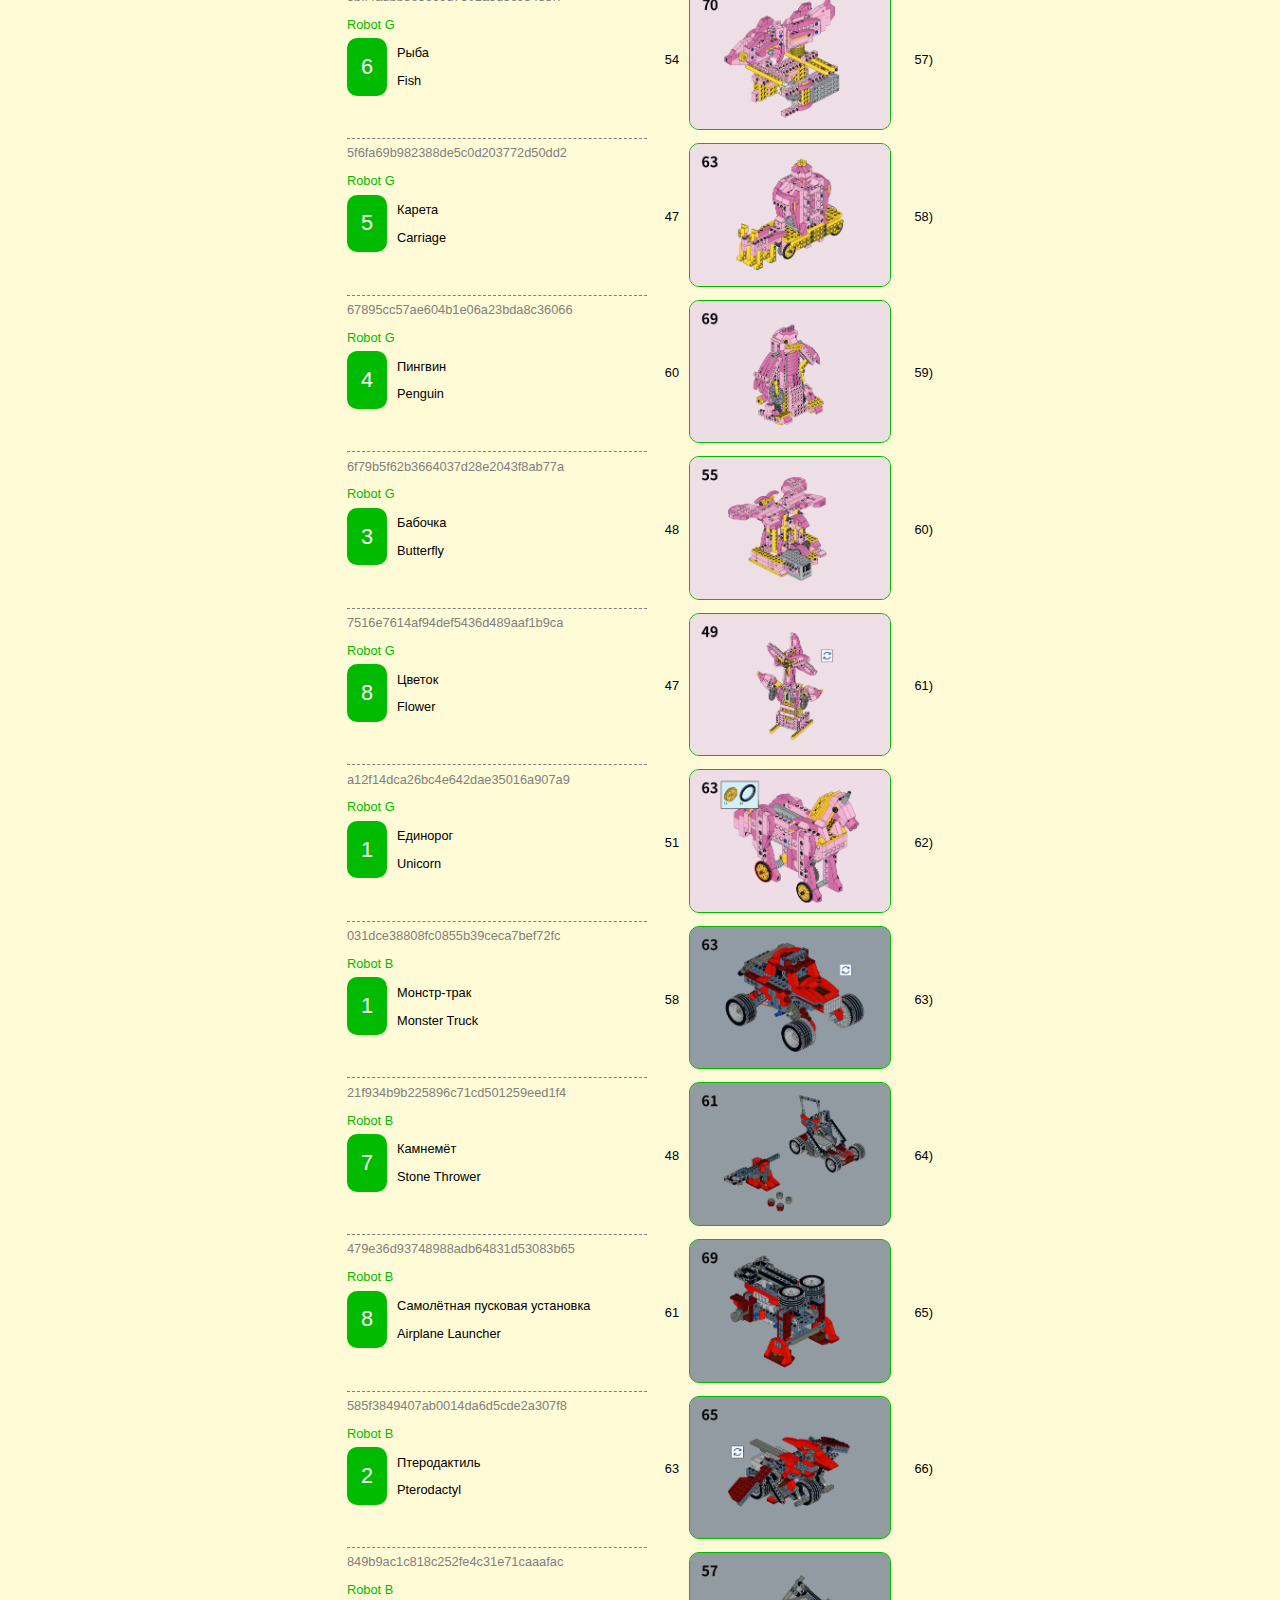
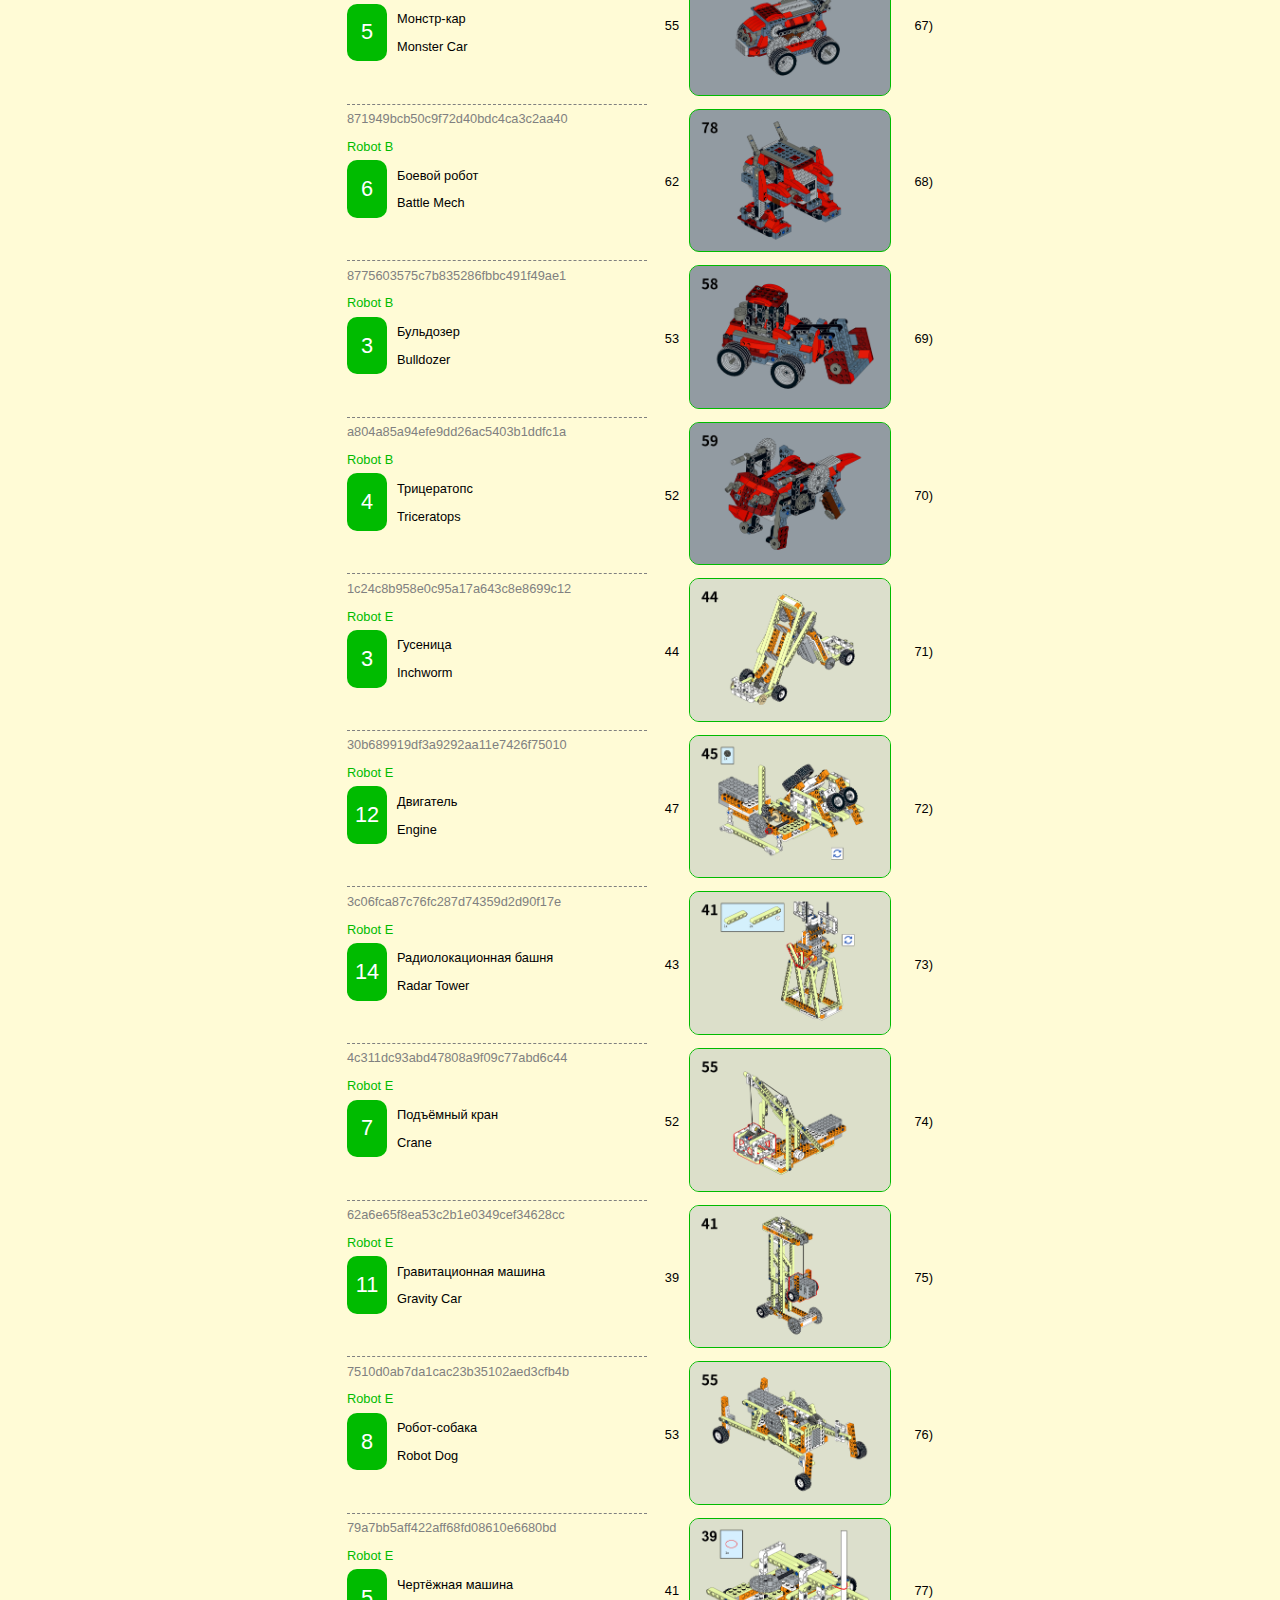
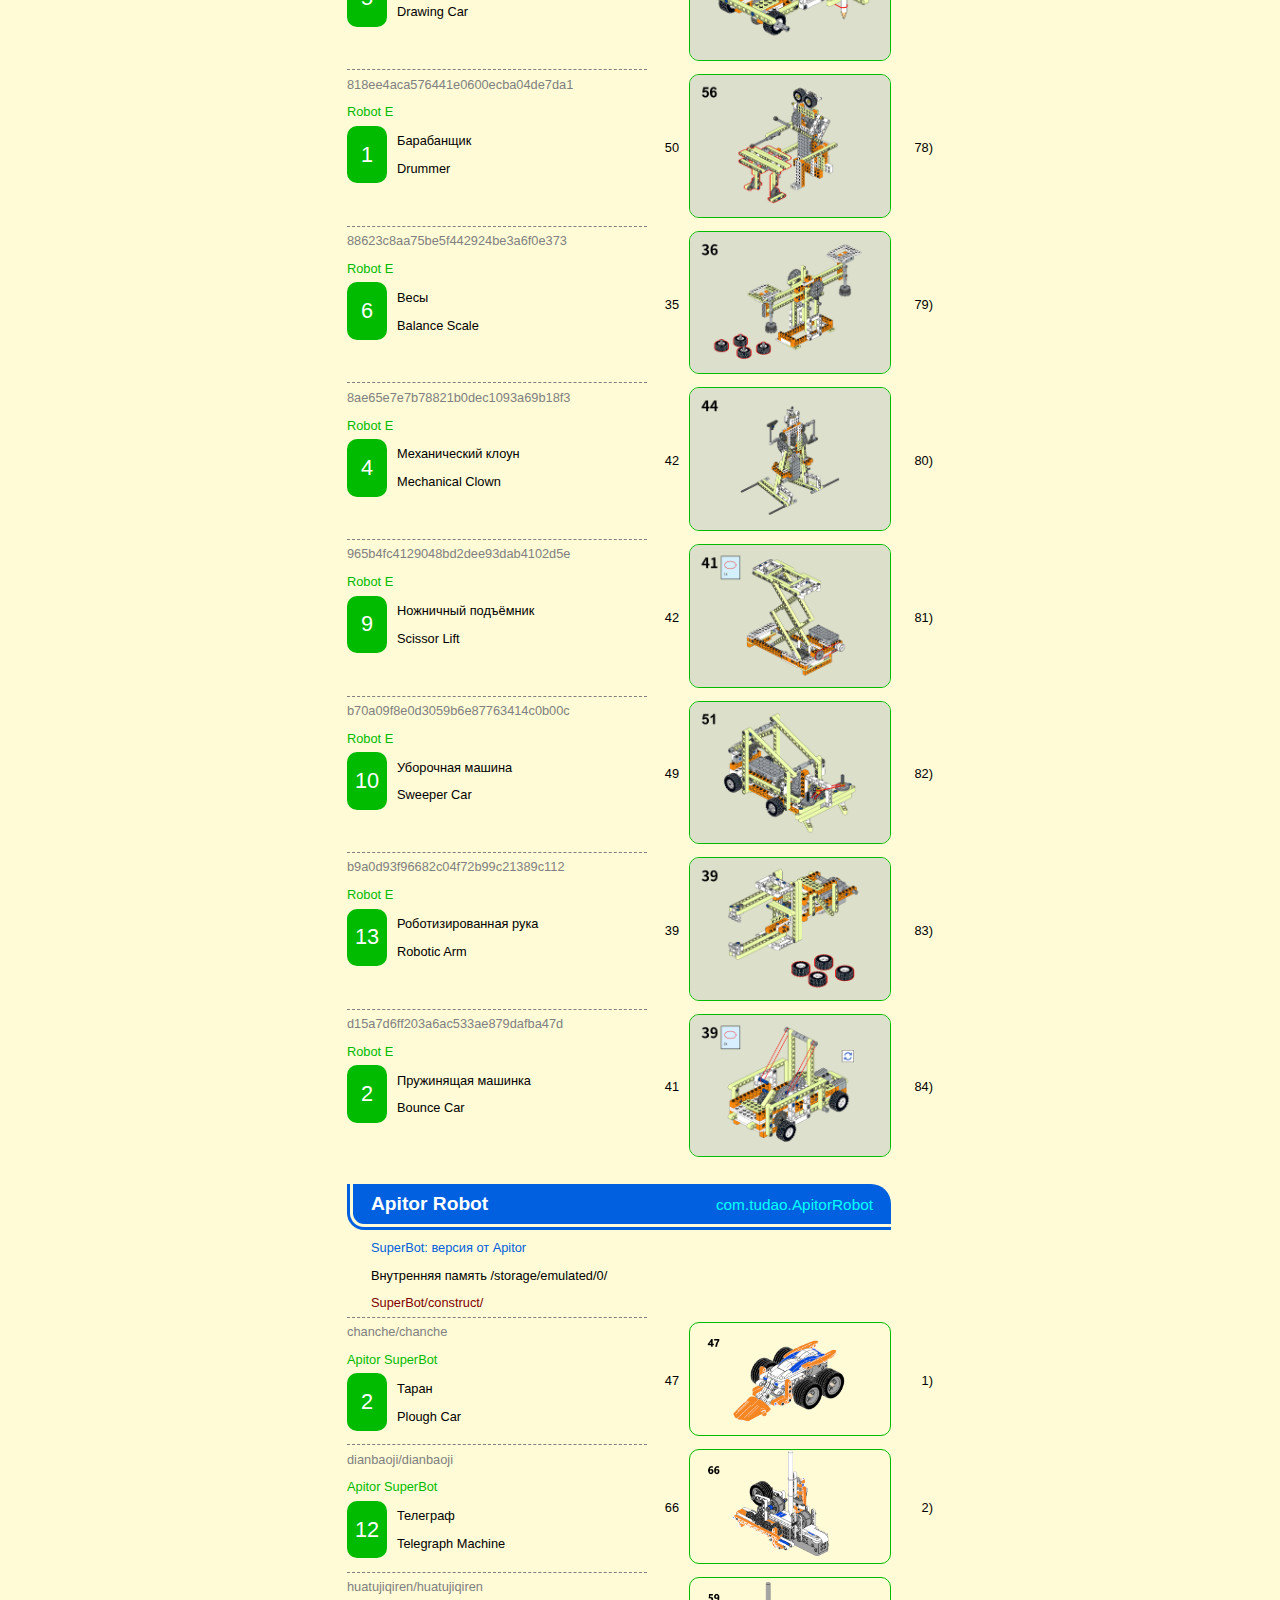
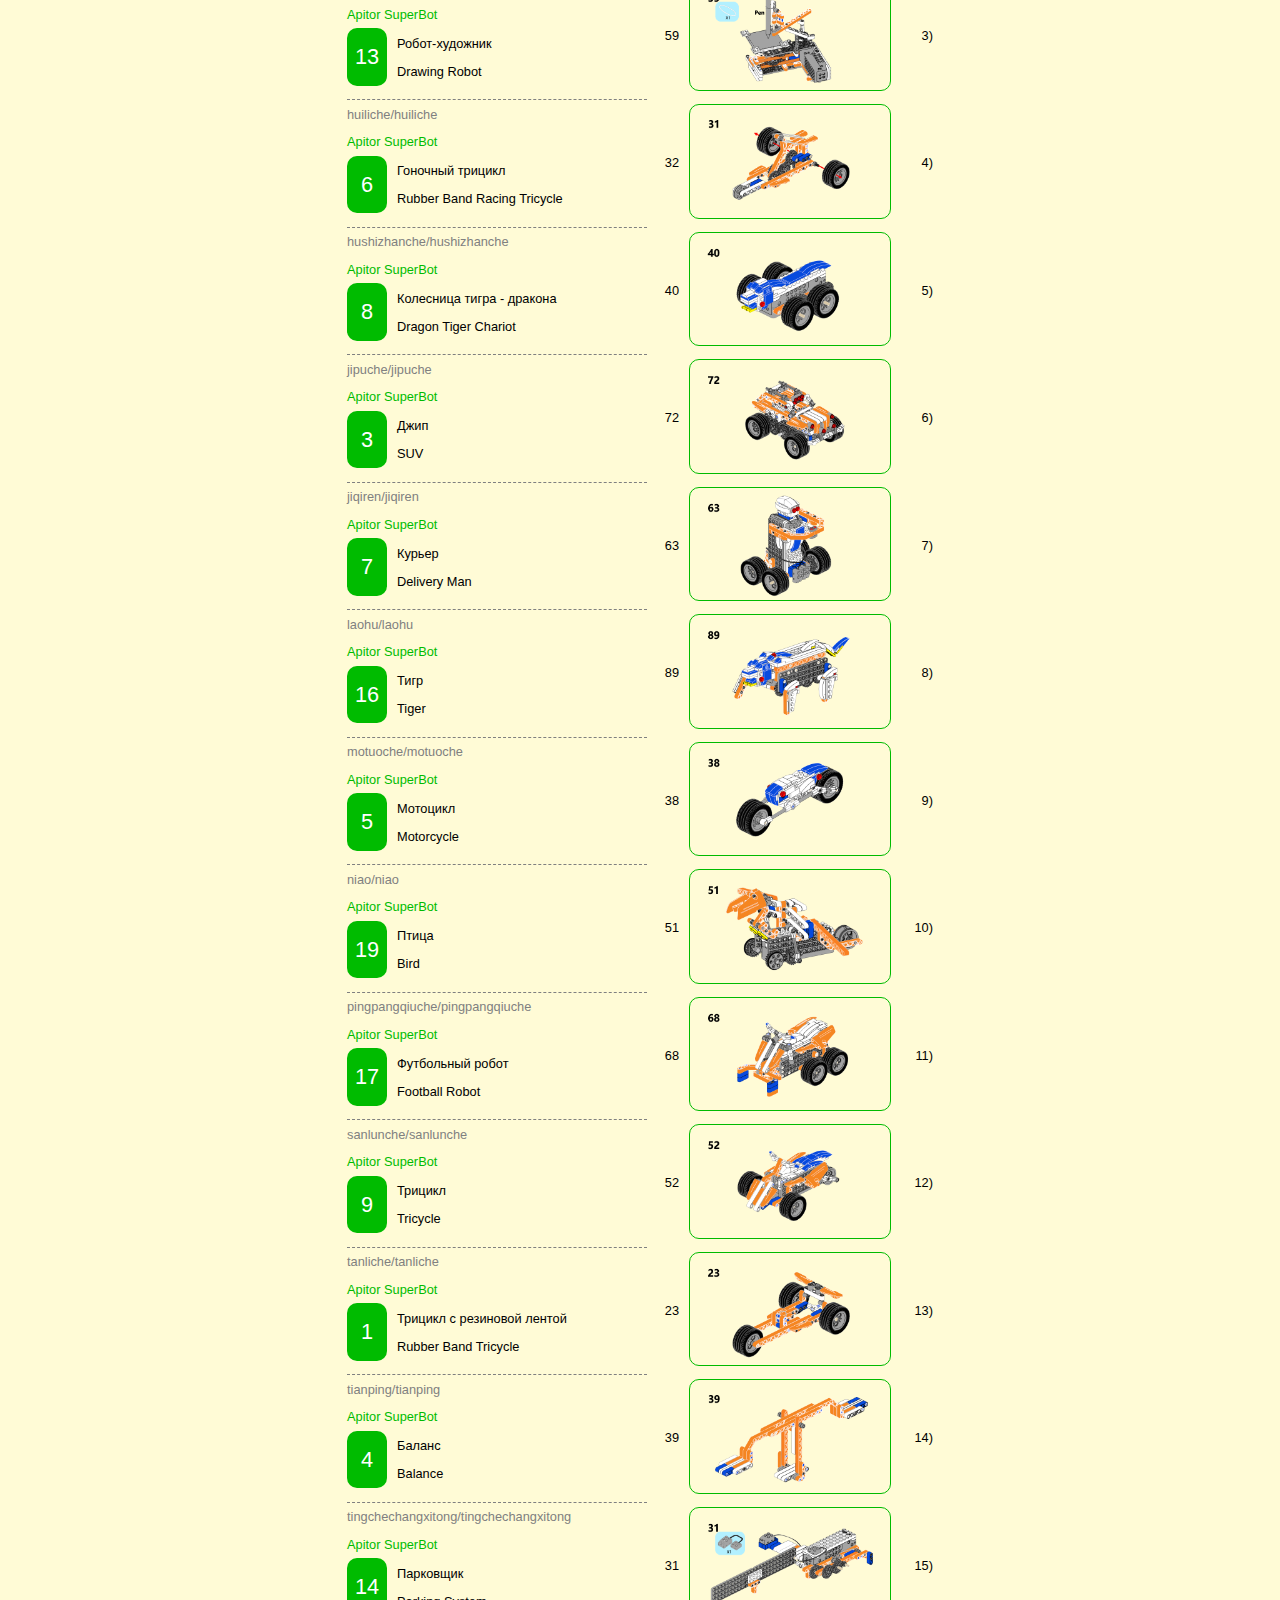
==== commit d9284041: "span.as_button for line and subline in menu. Change 'isClosed' from function to getter." ====
--- a/jiqiren/folder.html
+++ b/jiqiren/folder.html
@@ -3,7 +3,7 @@
 <head>
     <meta http-equiv="Content-Type" content="text/html; charset=UTF-8">
     <title>Каталоги для файлов Apitor Robot</title>
-    <link type="image/vnd.microsoft.icon" href="img/favicon.ico" rel="shortcut icon">
+    <link type="image/vnd.microsoft.icon" href="favicon.ico" rel="shortcut icon">
     <link type="text/css" href="style/index.css" rel="stylesheet" />
     <script type="text/javascript" src="script/tool.js"></script>
     <script type="text/javascript" src="script/model_list.js"></script>
@@ -13,7 +13,7 @@
         <h1>Каталоги для файлов Apitor Robot</h1>
         <p class="link">Переключиться на <a class="goto" href="index.html">вид по моделям</a></p>
 
-        <ul class="nav_menu"></ul>
+        <ul class="nav_menu only_app"></ul>
 
         <div id="content">
             <div id="wrapper"></div>
--- a/jiqiren/style/index.css
+++ b/jiqiren/style/index.css
@@ -12,9 +12,9 @@
     --color-folder: maroon;
     --color-guid: gray;
     --font-size: 0.8em;
-    --padding-standard: 10px;
+    --number-width: 32px;
     --soft-radius: 10px;
-    --width-number: 32px;
+    --standard-padding: 10px;
 }
 
 body,
@@ -57,7 +57,7 @@
 }
 
 .with_index h2 {
-    margin-right: calc(var(--width-number) + var(--padding-standard));
+    margin-right: calc(var(--number-width) + var(--standard-padding));
 }
 
 h2 + div {
@@ -97,9 +97,9 @@
     padding-left: 24px;
 }
 
-li {
-    w_padding: 0 0 1em 0;
-    line-height: 2;
+ol > li,
+ul.only_app > li {
+    padding: 0.5em 0;
 }
 
 p {
@@ -107,18 +107,47 @@
     padding: 0.5em 0;
 }
 
+nav {
+    w_justify-content: space-between;
+}
+
+.left_menu {
+    margin-right: 80px;
+}
+
+span.as_button {
+    cursor: pointer;
+    padding: 0 1em;
+}
+
 ul > li {
-    list-style-type: square;
-}
-
-ul > li ul > li {
     list-style-type: 'bum';
     list-style-type: '\1F44D';
     list-style-type: disclosure-open;
 }
 
-nav {
-    justify-content: space-between;
+li.closed_menu {
+    list-style-type: disclosure-closed;
+}
+
+ul.only_app > li {
+    list-style-type: square;
+}
+
+li p.line,
+li p.subline {
+    background: no-repeat left / contain;
+    background-image: url('../img/gui/icon_close.png');
+}
+
+li.closed_menu p.line,
+li.closed_menu p.subline {
+    background-image: url('../img/gui/icon_open.png');
+}
+
+li.closed_menu > ul,
+li.closed_menu > ol {
+    display: none;
 }
 
 .nav_menu {
@@ -134,10 +163,6 @@
     margin-top: 3em;
 }
 
-.left_menu {
-    w_margin-right: 40px;
-}
-
 .folder_path {
     color: var(--color-folder);
 }
@@ -151,14 +176,14 @@
 }
 
 a.goto {
-    background: url(../img/external_link.svg) right center no-repeat;
+    background: url('../img/gui/external_link.svg') right center no-repeat;
     background-size: 12px;
     padding-right: 16px;
 }
 
 .arrow_top {
     position: fixed;
-    bottom: var(--padding-standard);
+    bottom: var(--standard-padding);
     left: 270px;
 }
 
@@ -182,7 +207,7 @@
     color: white;
     background: var(--border-green);
     min-height: 2.65em;
-    margin-right: var(--padding-standard);
+    margin-right: var(--standard-padding);
 }
 
 .number,
@@ -196,7 +221,8 @@
 
 #page {
     margin: 0 auto 60px auto;
-    padding: var(--padding-standard);
+    padding: var(--standard-padding);
+    w_border: 1px dotted green;
 }
 
 #wrapper {
@@ -217,7 +243,9 @@
     border-bottom: 1px dashed var(--color-guid);
 }
 
-.model_item:last-child .figure_item:last-child .item_label {
+.app_item > .model_item:last-child .figure_item:last-child .item_label,
+.line_item:last-child > .model_item:last-child .figure_item:last-child .item_label,
+.line_item:last-child .subline_item:last-child .model_item:last-child .figure_item:last-child .item_label {
     border-bottom: none;
 }
 
@@ -227,16 +255,16 @@
 
 .item_count,
 .index_value {
-    width: var(--width-number);
+    width: var(--number-width);
     text-align: right;
 }
 
 .item_count {
-    padding-right: var(--padding-standard);
+    padding-right: var(--standard-padding);
 }
 
 .index_value {
-    padding-left: var(--padding-standard);
+    padding-left: var(--standard-padding);
 }
 
 .app_item:not(.with_index) .index_value {
@@ -247,11 +275,13 @@
     align-self: center;
 }
 
-.cover img[src^="img/app/ApitorKit/robotX"] { background: #bae3f9; }
-.cover img[src^="img/app/ApitorKit/robotS"] { background: #d5effe; }
-.cover img[src^="img/app/ApitorKit/robotQ"] { background: #c2eba9; }
-.cover img[src^="img/app/ApitorKit/robotJ"] { background: #afcdfa; }
-.cover img[src^="img/app/ApitorKit/robotR"] { background: #f7db94; }
-.cover img[src^="img/app/ApitorKit/robotE"] { background: #dcdfca; }
-.cover img[src^="img/app/ApitorKit/robotG"] { background: #efdfe7; }
-.cover img[src^="img/app/ApitorKit/robotB"] { background: #929ba2; }
+.cover img[src^="img/app/ApitorKit/robotX/"] { background: #bae3f9; }
+.cover img[src^="img/app/ApitorKit/robotS/"] { background: #d5effe; }
+.cover img[src^="img/app/ApitorKit/robotQ/"] { background: #c2eba9; }
+.cover img[src^="img/app/ApitorKit/robotJ/"] { background: #afcdfa; }
+.cover img[src^="img/app/ApitorKit/robotR/"] { background: #f7db94; }
+.cover img[src^="img/app/ApitorKit/robotE/"] { background: #dcdfca; }
+.cover img[src^="img/app/ApitorKit/robotG/"] { background: #efdfe7; }
+.cover img[src^="img/app/ApitorKit/robotB/"] { background: #929ba2; }
+
+/*.cover img[src^="img/app/Makerzoid/"] { background: #38adfc; }*/
